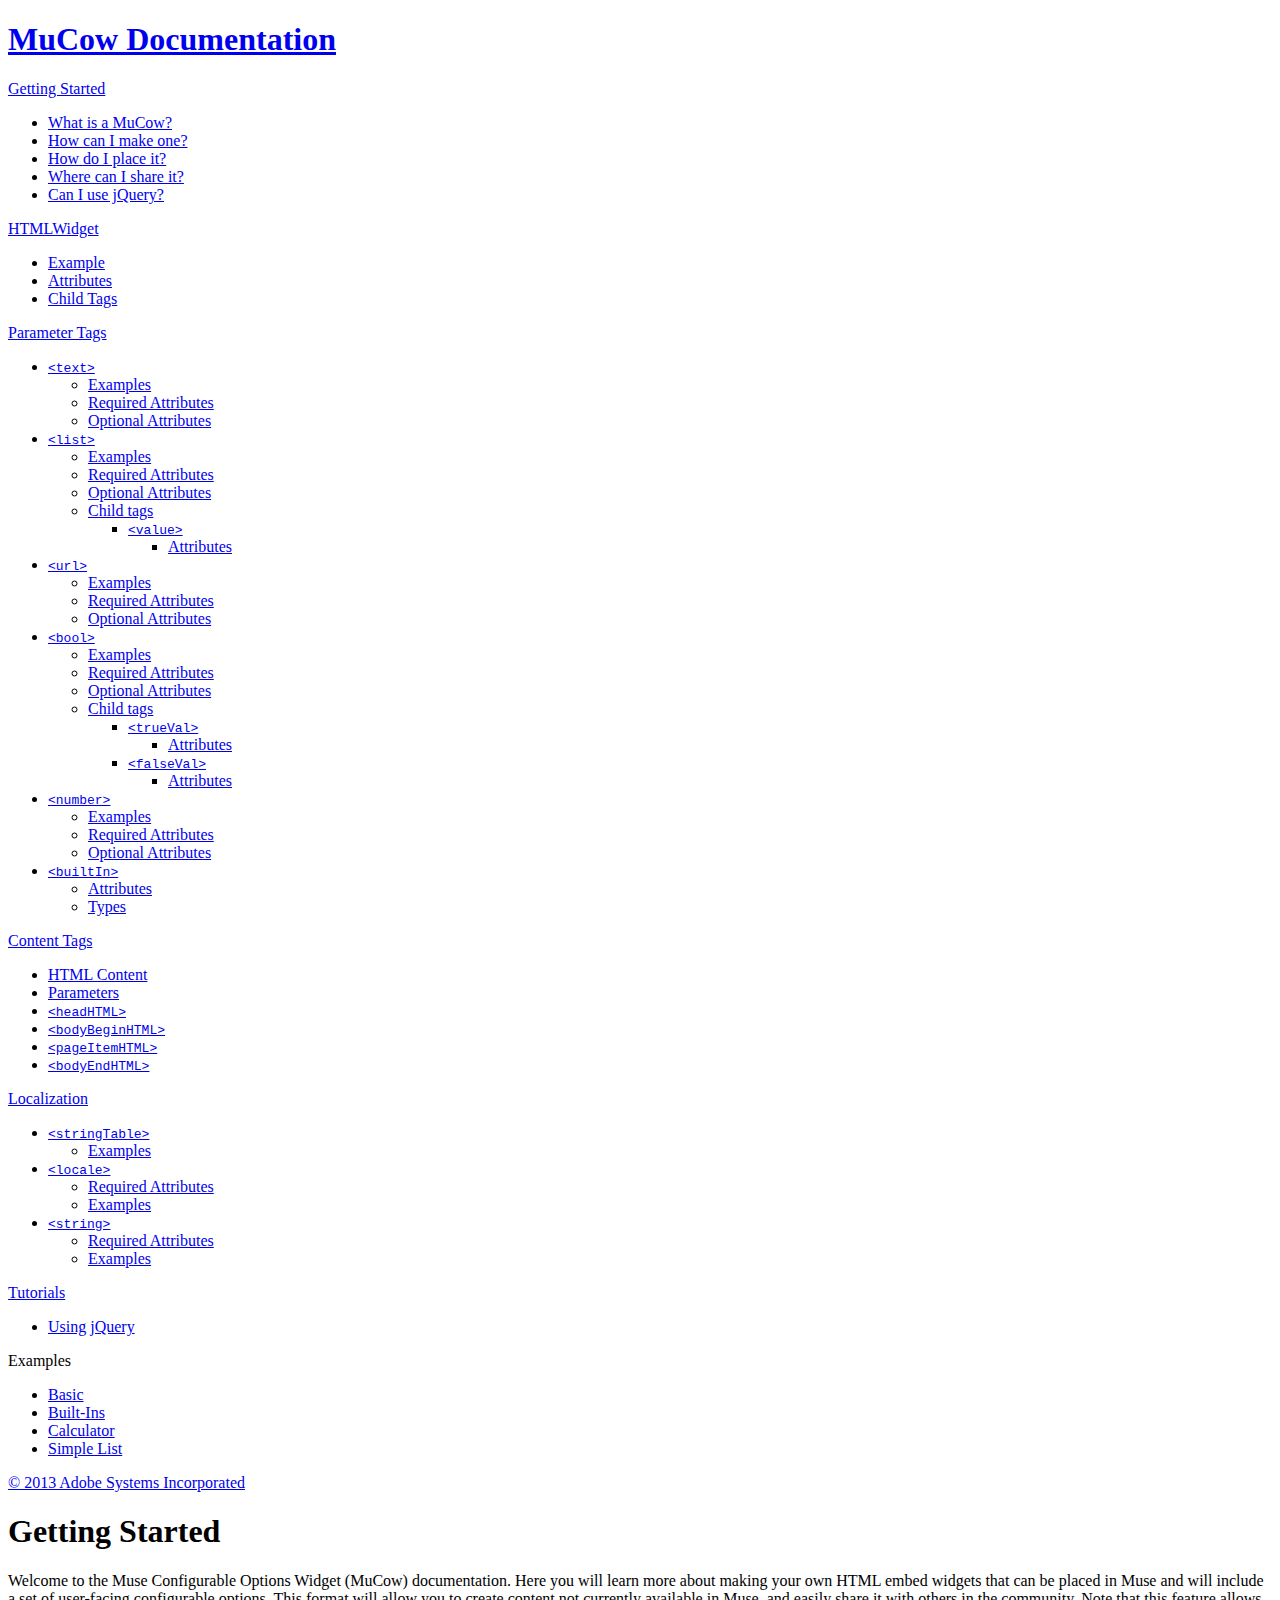
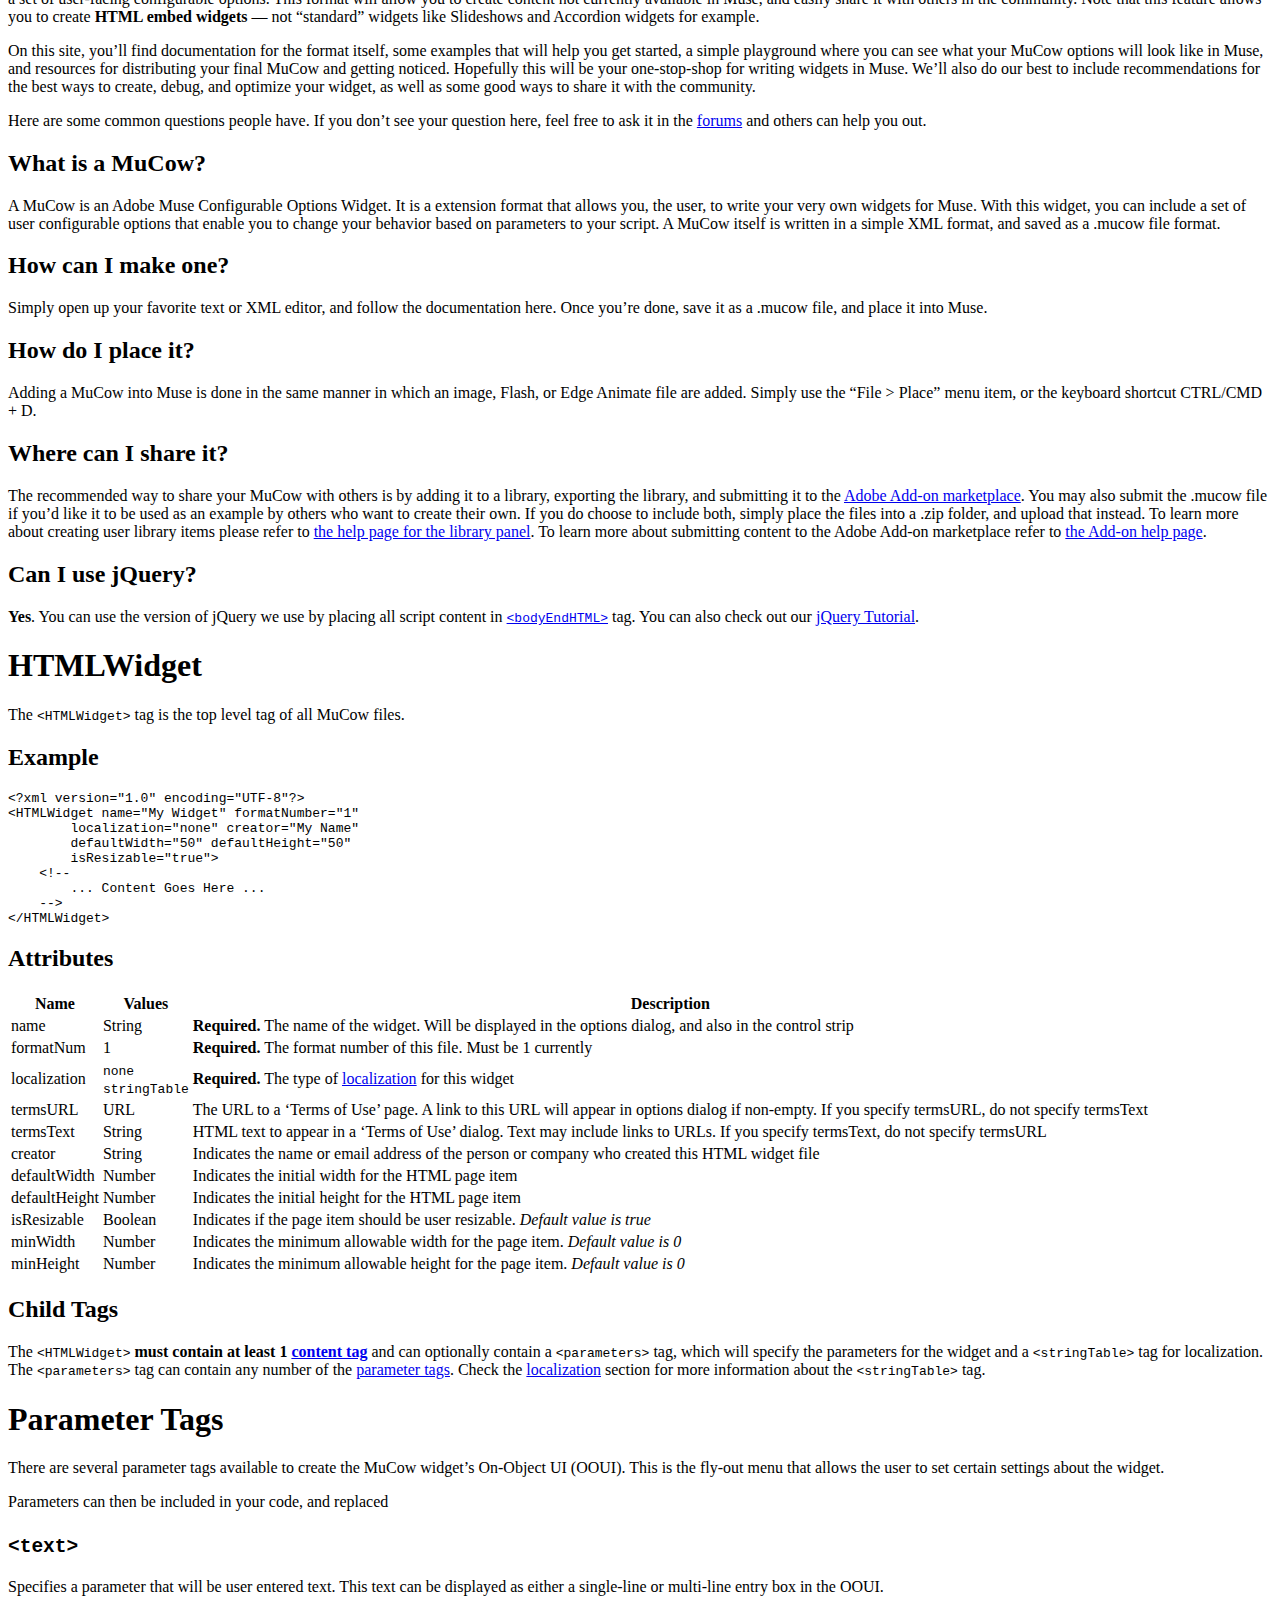
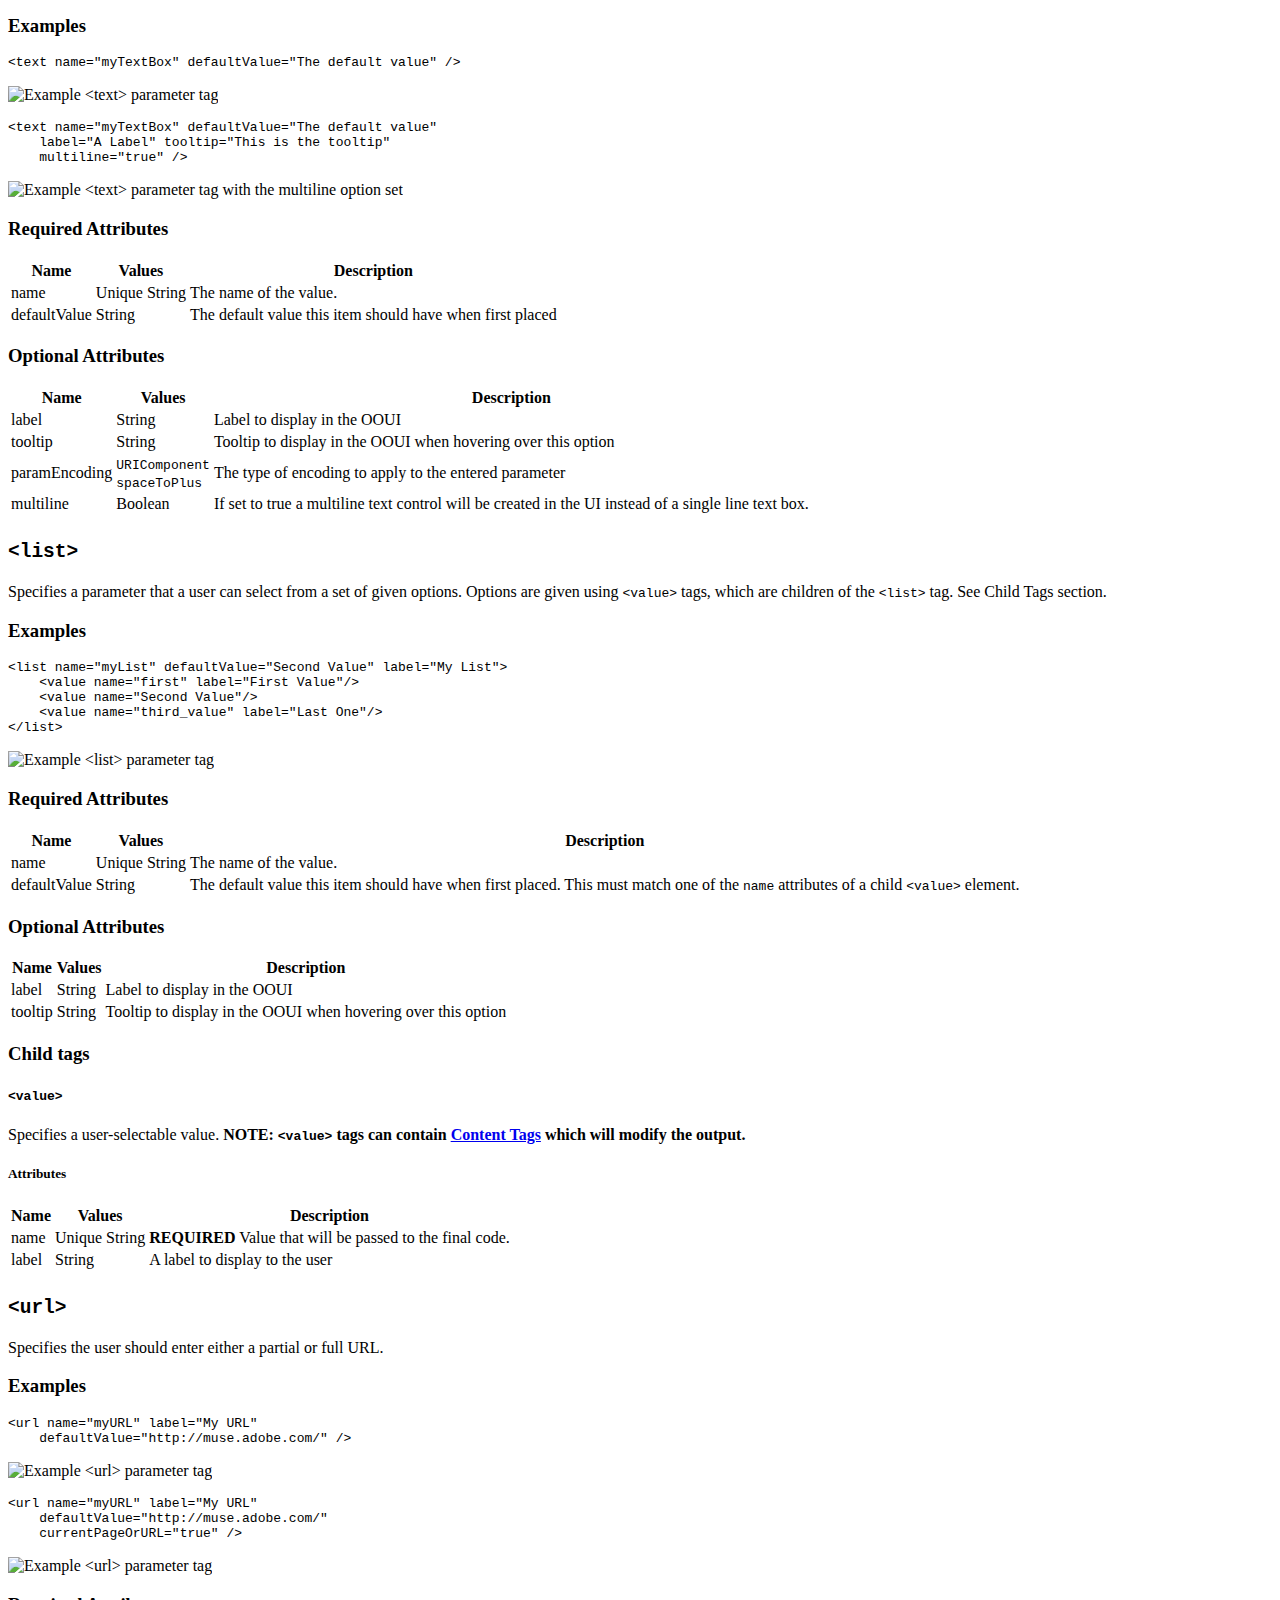
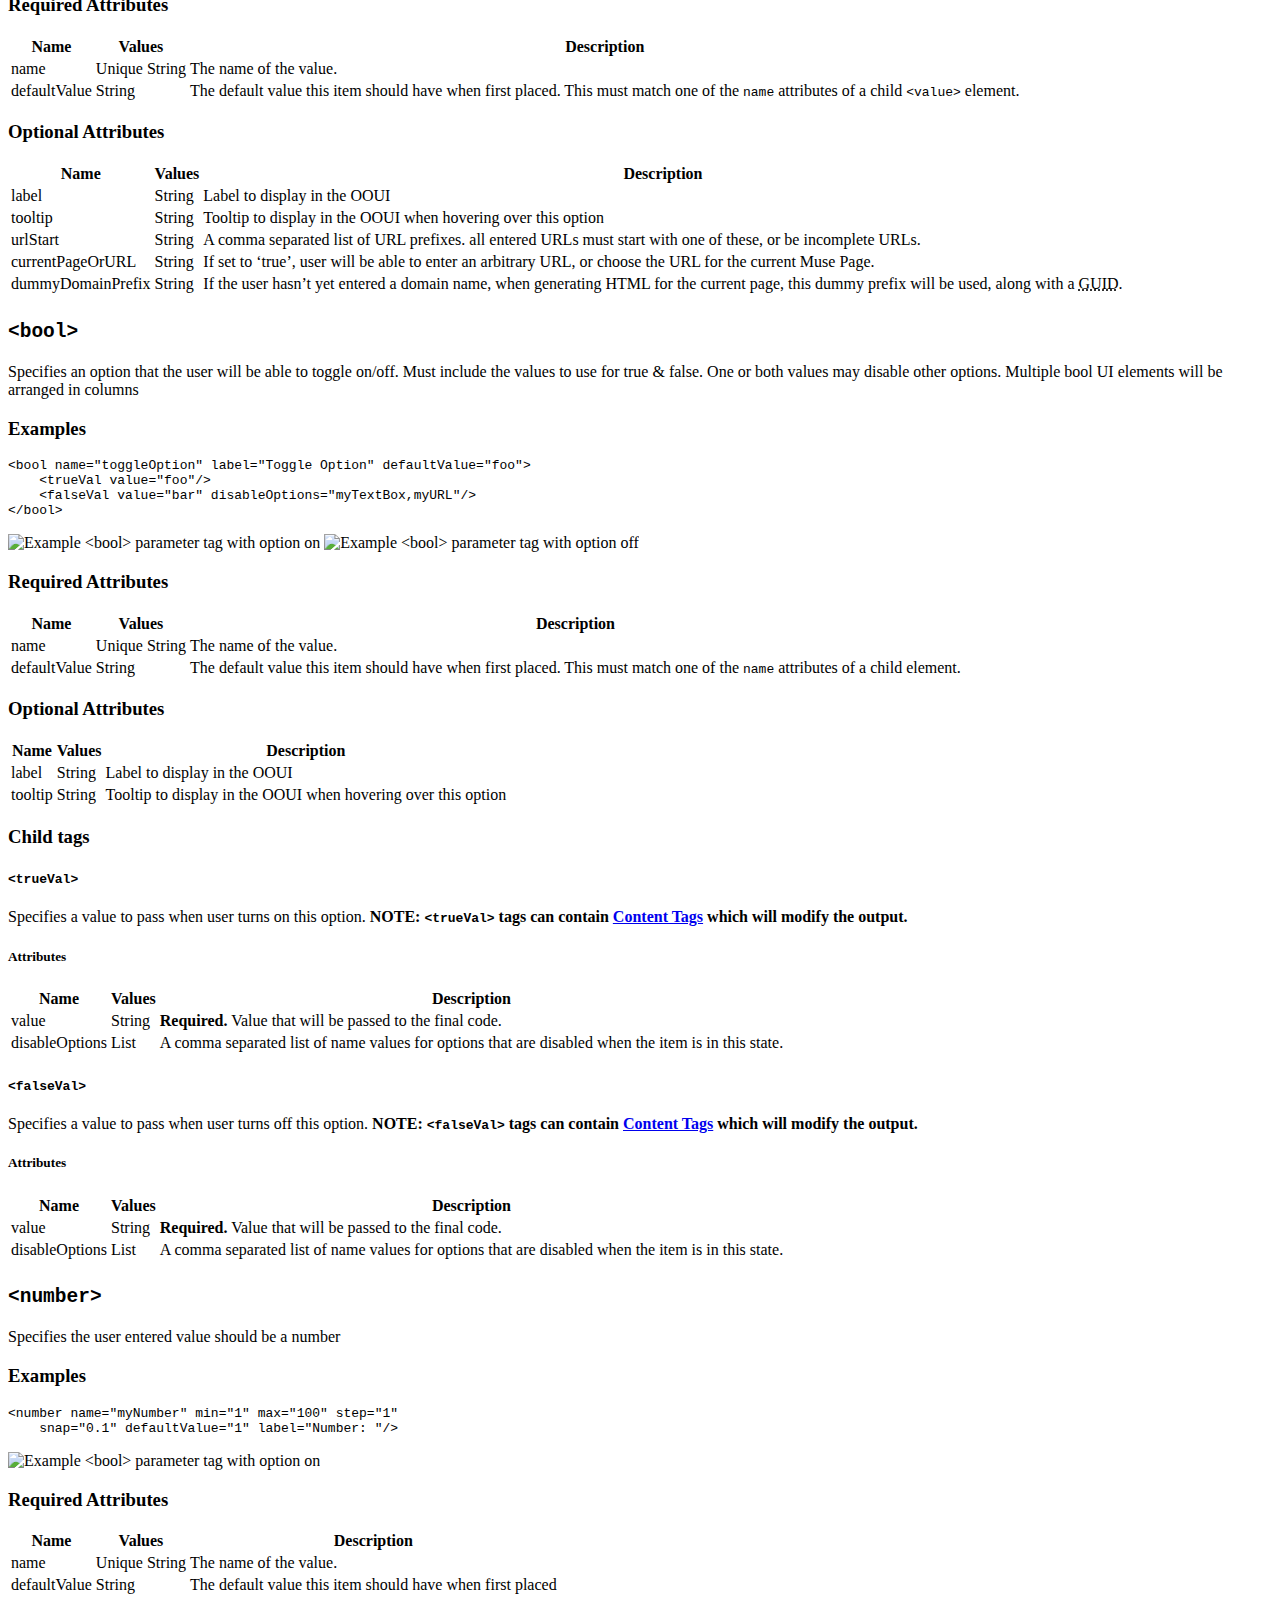
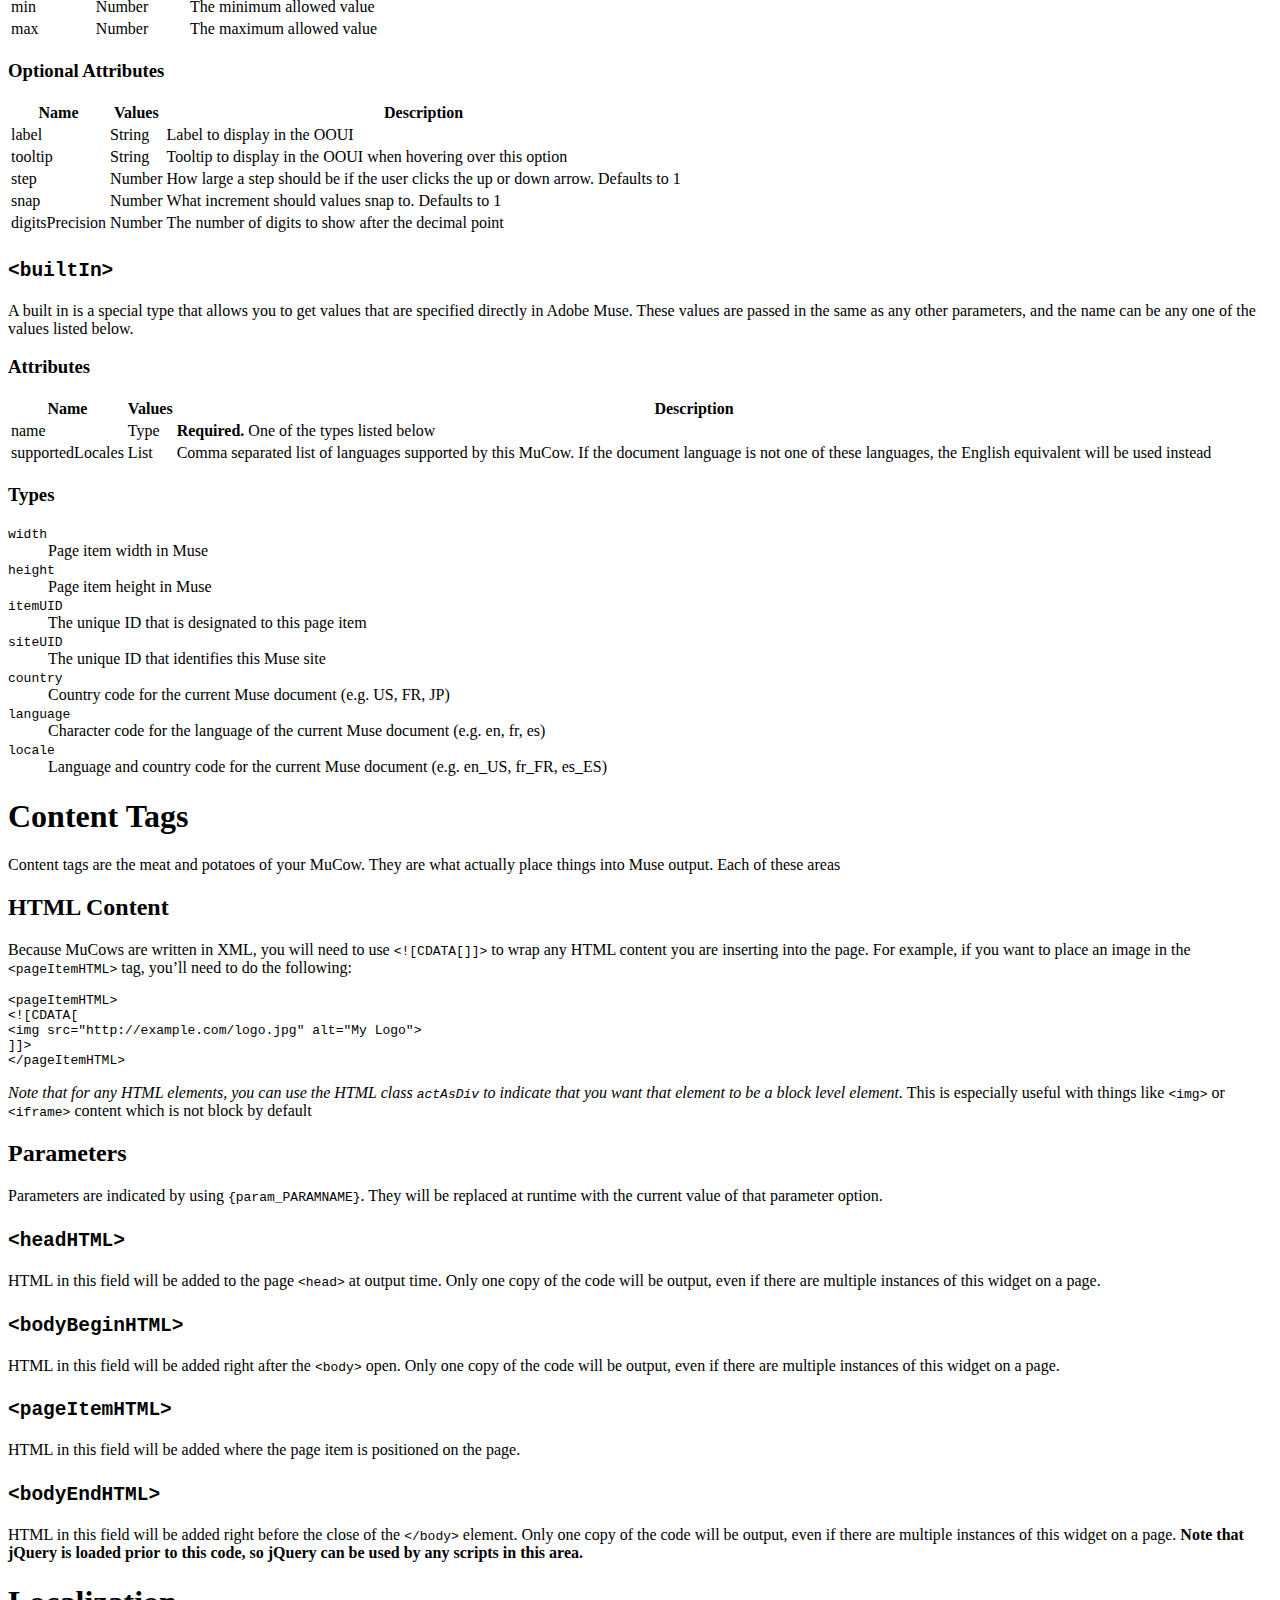
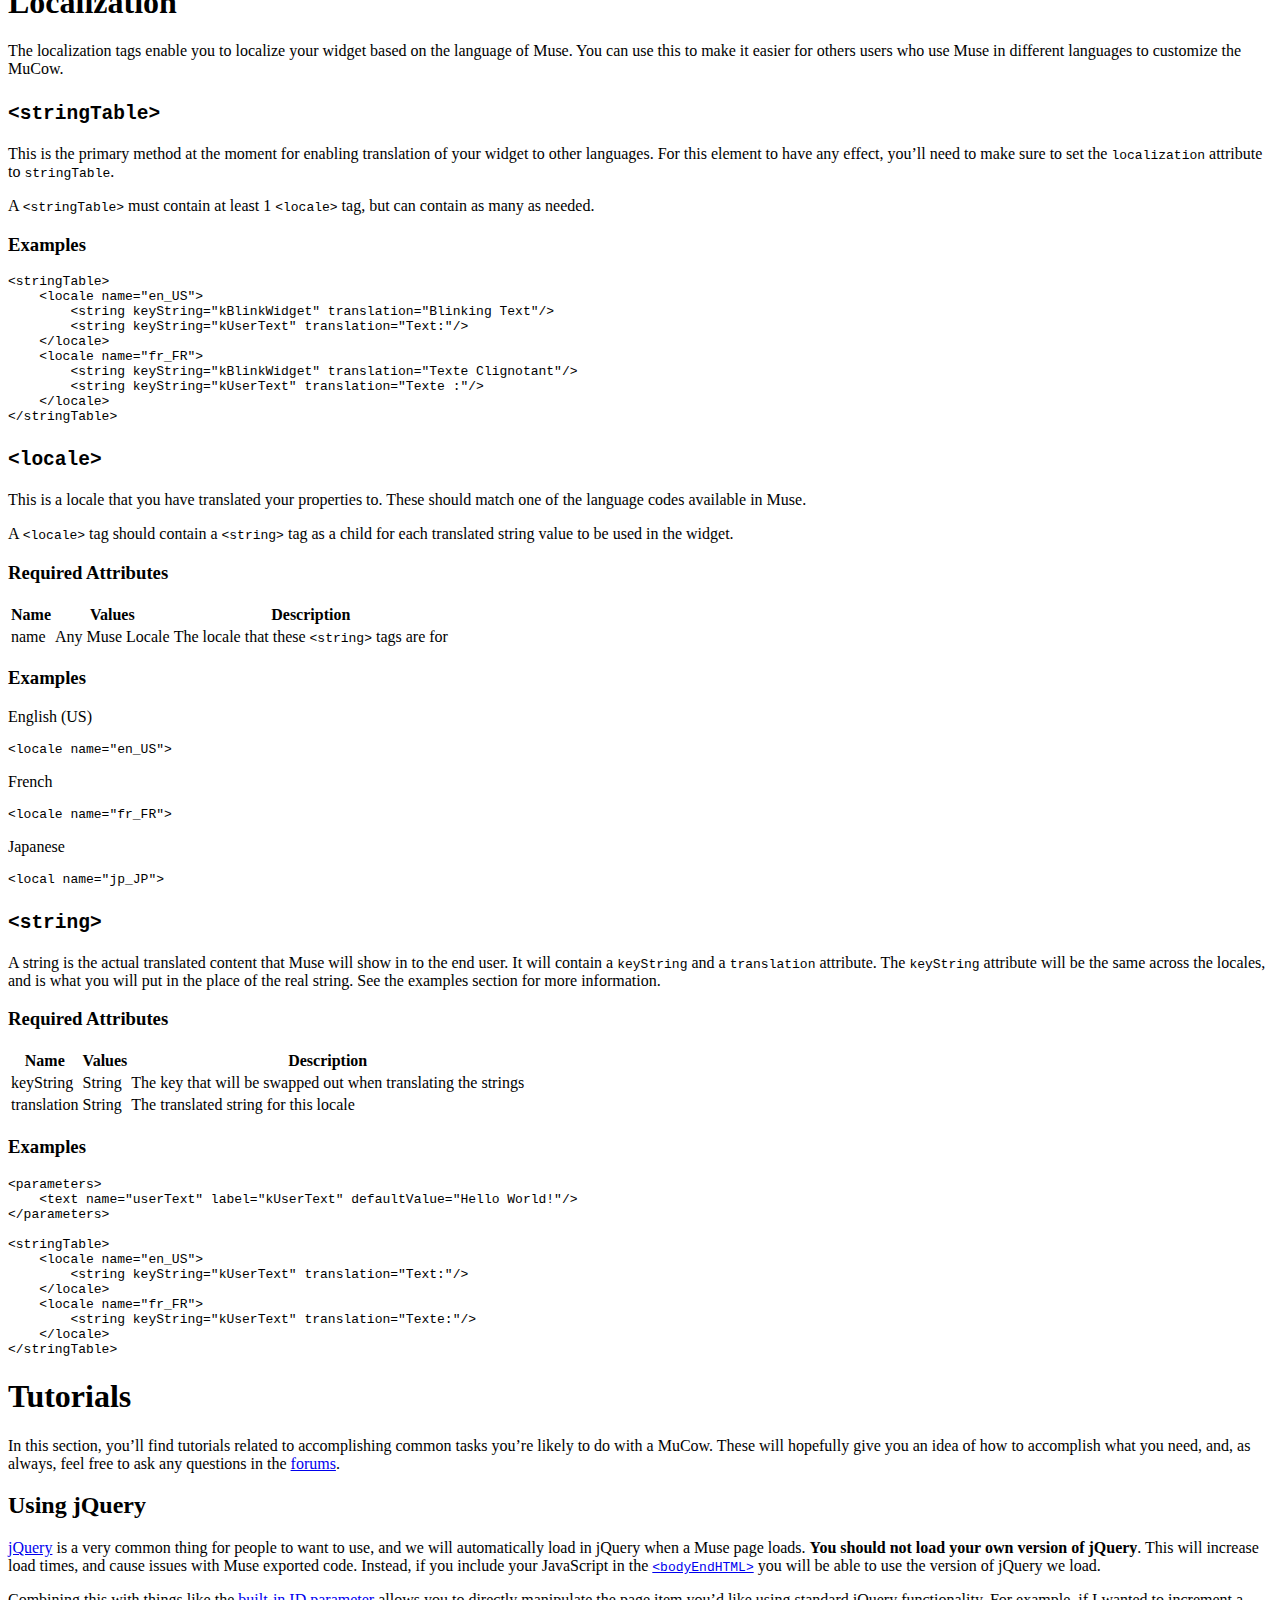
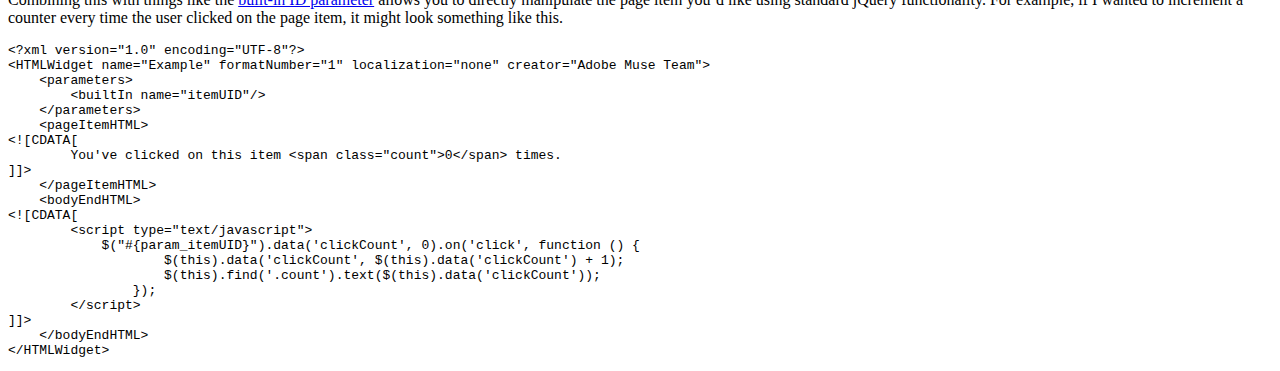
==== index.html @ 00fac8e1 "Update FAQ links to the new Adobe Add-ons pages" ====
<!doctype html>
<html>
	<head>
		<meta charset="utf-8">
		<title>MuCow Documentation</title>
		<link rel="stylesheet" href="css/styles.css">
		
		<link rel="stylesheet" href="css/print.css">
		<script src="//use.edgefonts.net/source-sans-pro:n3,n4,i4,n7,n9.js"></script>
	</head>
	<body>
		<section id="navigation">
			<h1><a href="./">MuCow Documentation</a></h1>
			<nav>
					<li><a href="#getting-started">Getting Started</a>
						<ul>
							<li><a href="#what-is-a-mucow-">What is a MuCow?</a>
							<li><a href="#how-can-i-make-one-">How can I make one?</a>
							<li><a href="#how-do-i-place-it-">How do I place it?</a>
							<li><a href="#where-can-i-share-it-">Where can I share it?</a>
							<li><a href="#can-i-use-jquery-">Can I use jQuery?</a>
						</ul>
					<li><a href="#htmlwidget">HTMLWidget</a>
						<ul>
							<li><a href="#example">Example</a>
							<li><a href="#attributes">Attributes</a>
							<li><a href="#child-tags">Child Tags</a>
						</ul>
					<li><a href="#parameter-tags">Parameter Tags</a>
						<ul>
							<li><a href="#id-text-"><code>&lt;text&gt;</code></a>
								<ul>
									<li><a href="#examples">Examples</a>
									<li><a href="#required-attributes">Required Attributes</a>
									<li><a href="#optional-attributes">Optional Attributes</a>
								</ul>
							<li><a href="#id-list-"><code>&lt;list&gt;</code></a>
								<ul>
									<li><a href="#examples1">Examples</a>
									<li><a href="#required-attributes1">Required Attributes</a>
									<li><a href="#optional-attributes1">Optional Attributes</a>
									<li><a href="#child-tags">Child tags</a>
										<ul>
											<li><a href="#id-value-"><code>&lt;value&gt;</code></a>
												<ul>
													<li><a href="#attributes">Attributes</a>
												</ul>
										</ul>
								</ul>
							<li><a href="#id-url-"><code>&lt;url&gt;</code></a>
								<ul>
									<li><a href="#examples2">Examples</a>
									<li><a href="#required-attributes2">Required Attributes</a>
									<li><a href="#optional-attributes2">Optional Attributes</a>
								</ul>
							<li><a href="#id-bool-"><code>&lt;bool&gt;</code></a>
								<ul>
									<li><a href="#examples3">Examples</a>
									<li><a href="#required-attributes3">Required Attributes</a>
									<li><a href="#optional-attributes3">Optional Attributes</a>
									<li><a href="#child-tags1">Child tags</a>
										<ul>
											<li><a href="#id-trueval-"><code>&lt;trueVal&gt;</code></a>
												<ul>
													<li><a href="#attributes1">Attributes</a>
												</ul>
											<li><a href="#id-falseval-"><code>&lt;falseVal&gt;</code></a>
												<ul>
													<li><a href="#attributes2">Attributes</a>
												</ul>
										</ul>
								</ul>
							<li><a href="#id-number-"><code>&lt;number&gt;</code></a>
								<ul>
									<li><a href="#examples4">Examples</a>
									<li><a href="#required-attributes4">Required Attributes</a>
									<li><a href="#optional-attributes4">Optional Attributes</a>
								</ul>
							<li><a href="#id-builtin-"><code>&lt;builtIn&gt;</code></a>
								<ul>
									<li><a href="#attributes3">Attributes</a>
									<li><a href="#types">Types</a>
								</ul>
						</ul>
					<li><a href="#content-tags">Content Tags</a>
						<ul>
							<li><a href="#html-content">HTML Content</a>
							<li><a href="#parameters">Parameters</a>
							<li><a href="#id-headhtml-"><code>&lt;headHTML&gt;</code></a>
							<li><a href="#id-bodybeginhtml-"><code>&lt;bodyBeginHTML&gt;</code></a>
							<li><a href="#id-pageitemhtml-"><code>&lt;pageItemHTML&gt;</code></a>
							<li><a href="#id-bodyendhtml-"><code>&lt;bodyEndHTML&gt;</code></a>
						</ul>
					<li><a href="#localization">Localization</a>
						<ul>
							<li><a href="#id-stringtable-"><code>&lt;stringTable&gt;</code></a>
								<ul>
									<li><a href="#examples">Examples</a>
								</ul>
							<li><a href="#id-locale-"><code>&lt;locale&gt;</code></a>
								<ul>
									<li><a href="#required-attributes">Required Attributes</a>
									<li><a href="#examples1">Examples</a>
								</ul>
							<li><a href="#id-string-"><code>&lt;string&gt;</code></a>
								<ul>
									<li><a href="#required-attributes1">Required Attributes</a>
									<li><a href="#examples2">Examples</a>
								</ul>
						</ul>
					<li><a href="#tutorials">Tutorials</a>
						<ul>
							<li><a href="#using-jquery">Using jQuery</a>
						</ul>
					<li>Examples
						<ul>
							<li><a href="ExampleMucow.mucow.html">Basic</a>
							<li><a href="BuiltIn.mucow.html">Built-Ins</a>
							<li><a href="Calculator.mucow.html">Calculator</a>
							<li><a href="SimpleList.mucow.html">Simple List</a>
						</ul>
			</nav>
			<footer>
				<a href="https://github.com/Adobe-Muse/MuCowDocs/blob/master/LICENSE">&copy; 2013 Adobe Systems Incorporated</a>
			</footer>
		</section>
		<article>
			<h1 id="getting-started">Getting Started</h1>
<p>Welcome to the Muse Configurable Options Widget (MuCow) documentation. Here you
will learn more about making your own HTML embed widgets that can be placed in
Muse and will include a set of user-facing configurable options. This format
will allow you to create content not currently available in Muse, and easily
share it with others in the community. Note that this feature allows you to
create <strong>HTML embed widgets</strong> &mdash; not “standard” widgets like Slideshows
and Accordion widgets for example.</p>
<p>On this site, you’ll find documentation for the format itself, some examples
that will help you get started, a simple playground where you can see what
your MuCow options will look like in Muse, and resources for distributing your
final MuCow and getting noticed. Hopefully this will be your one-stop-shop for
writing widgets in Muse. We’ll also do our best to include recommendations for
the best ways to create, debug, and optimize your widget, as well as some good
ways to share it with the community.</p>
<p>Here are some common questions people have. If you don’t see your question
here, feel free to ask it in the <a href="http://forums.adobe.com/community/muse">forums</a> and others can help you out.</p>
<h2 id="what-is-a-mucow-">What is a MuCow?</h2>
<p>A MuCow is an Adobe Muse Configurable Options Widget. It is a extension format
that allows you, the user, to write your very own widgets for Muse. With this
widget, you can include a set of user configurable options that enable you to
change your behavior based on parameters to your script. A MuCow itself is
written in a simple XML format, and saved as a .mucow file format.</p>
<h2 id="how-can-i-make-one-">How can I make one?</h2>
<p>Simply open up your favorite text or XML editor, and follow the documentation
here. Once you’re done, save it as a .mucow file, and place it into Muse.</p>
<h2 id="how-do-i-place-it-">How do I place it?</h2>
<p>Adding a MuCow into Muse is done in the same manner in which an image, Flash,
or Edge Animate file are added. Simply use the “File &gt; Place” menu item, or
the keyboard shortcut CTRL/CMD + D.</p>
<h2 id="where-can-i-share-it-">Where can I share it?</h2>
<p>The recommended way to share your MuCow with others is by adding it to a
library, exporting the library, and submitting it to the <a href="http://www.adobe.com/go/muse_add-ons">Adobe Add-on
marketplace</a>. You may also submit the .mucow file if you’d like it to be used
as an example by others who want to create their own. If you do choose to
include both, simply place the files into a .zip folder, and upload that
instead. To learn more about creating user library items please refer to
<a href="http://helpx.adobe.com/en/muse/tutorials/organizing-reusing-elements-using-library-panel.html">the help page for the library panel</a>. To learn more about submitting
content to the Adobe Add-on marketplace refer to <a href="https://www.adobeexchange.com/resources">the Add-on help page</a>.</p>
<h2 id="can-i-use-jquery-">Can I use jQuery?</h2>
<p><strong>Yes</strong>. You can use the version of jQuery we use by placing all script content
in <a href="#id-bodyendhtml-"><code>&lt;bodyEndHTML&gt;</code></a> tag. You can also check out our <a href="#using-jquery">jQuery Tutorial</a>.</p>

		</article>		<article>
			<h1 id="htmlwidget">HTMLWidget</h1>
<p>The <code>&lt;HTMLWidget&gt;</code> tag is the top level tag of all MuCow files.</p>
<h2 id="example">Example</h2>
<pre><code>&lt;?xml version=&quot;1.0&quot; encoding=&quot;UTF-8&quot;?&gt;
&lt;HTMLWidget name=&quot;My Widget&quot; formatNumber=&quot;1&quot; 
        localization=&quot;none&quot; creator=&quot;My Name&quot; 
        defaultWidth=&quot;50&quot; defaultHeight=&quot;50&quot; 
        isResizable=&quot;true&quot;&gt;
    &lt;!--
        ... Content Goes Here ...
    --&gt;
&lt;/HTMLWidget&gt;</code></pre>
<h2 id="attributes">Attributes</h2>
<table>
<thead>
<tr>
<th>Name</th>
<th>Values</th>
<th>Description</th>
</tr>
</thead>
<tbody>
<tr>
<td>name</td>
<td>String</td>
<td><strong>Required.</strong> The name of the widget. Will be displayed in the options dialog, and also in the control strip</td>
</tr>
<tr>
<td>formatNum</td>
<td>1</td>
<td><strong>Required.</strong> The format number of this file. Must be 1 currently</td>
</tr>
<tr>
<td>localization</td>
<td><code>none</code> <br> <code>stringTable</code></td>
<td><strong>Required.</strong> The type of <a href="#localization">localization</a> for this widget</td>
</tr>
<tr>
<td>termsURL</td>
<td>URL</td>
<td>The URL to a ‘Terms of Use’ page. A link to this URL will appear in options dialog if non-empty. If you specify termsURL, do not specify termsText</td>
</tr>
<tr>
<td>termsText</td>
<td>String</td>
<td>HTML text to appear in a ‘Terms of Use’ dialog. Text may include links to URLs. If you specify termsText, do not specify termsURL</td>
</tr>
<tr>
<td>creator</td>
<td>String</td>
<td>Indicates the name or email address of the person or company who created this HTML widget file</td>
</tr>
<tr>
<td>defaultWidth</td>
<td>Number</td>
<td>Indicates the initial width for the HTML page item</td>
</tr>
<tr>
<td>defaultHeight</td>
<td>Number</td>
<td>Indicates the initial height for the HTML page item</td>
</tr>
<tr>
<td>isResizable</td>
<td>Boolean</td>
<td>Indicates if the page item should be user resizable. <em>Default value is true</em></td>
</tr>
<tr>
<td>minWidth</td>
<td>Number</td>
<td>Indicates the minimum allowable width for the page item. <em>Default value is 0</em></td>
</tr>
<tr>
<td>minHeight</td>
<td>Number</td>
<td>Indicates the minimum allowable height for the page item. <em>Default value is 0</em></td>
</tr>
</tbody>
</table>
<h2 id="child-tags">Child Tags</h2>
<p>The <code>&lt;HTMLWidget&gt;</code> <strong>must contain at least 1 <a href="#content-tags">content tag</a></strong> and
can optionally contain a <code>&lt;parameters&gt;</code> tag, which will specify the
parameters for the widget and a <code>&lt;stringTable&gt;</code> tag for localization.
The <code>&lt;parameters&gt;</code> tag can contain any number of the <a href="#parameter-tags">parameter
tags</a>. Check the <a href="#localization">localization</a> section for more information
about the <code>&lt;stringTable&gt;</code> tag.</p>

		</article>		<article>
			<h1 id="parameter-tags">Parameter Tags</h1>
<p>There are several parameter tags available to create the MuCow widget’s On-Object UI (OOUI). This is the fly-out menu that allows the user to set certain settings about the widget.</p>
<p>Parameters can then be included in your code, and replaced</p>
<h2 id="id-text-"><code>&lt;text&gt;</code></h2>
<p>Specifies a parameter that will be user entered text. This text can be displayed as either a single-line or multi-line entry box in the OOUI.</p>
<h3 id="examples">Examples</h3>
<pre><code>&lt;text name=&quot;myTextBox&quot; defaultValue=&quot;The default value&quot; /&gt;</code></pre>
<p><img src="images/example_param_tag_text.png" alt="Example &lt;text&gt; parameter tag"></p>
<pre><code>&lt;text name=&quot;myTextBox&quot; defaultValue=&quot;The default value&quot; 
    label=&quot;A Label&quot; tooltip=&quot;This is the tooltip&quot;
    multiline=&quot;true&quot; /&gt;</code></pre>
<p><img src="images/example_param_tag_multiline_text.png" alt="Example &lt;text&gt; parameter tag with the multiline option set"></p>
<h3 id="required-attributes">Required Attributes</h3>
<table>
<thead>
<tr>
<th>Name</th>
<th>Values</th>
<th>Description</th>
</tr>
</thead>
<tbody>
<tr>
<td>name</td>
<td>Unique String</td>
<td>The name of the value.</td>
</tr>
<tr>
<td>defaultValue</td>
<td>String</td>
<td>The default value this item should have when first placed</td>
</tr>
</tbody>
</table>
<h3 id="optional-attributes">Optional Attributes</h3>
<table>
<thead>
<tr>
<th>Name</th>
<th>Values</th>
<th>Description</th>
</tr>
</thead>
<tbody>
<tr>
<td>label</td>
<td>String</td>
<td>Label to display in the OOUI</td>
</tr>
<tr>
<td>tooltip</td>
<td>String</td>
<td>Tooltip to display in the OOUI when hovering over this option</td>
</tr>
<tr>
<td>paramEncoding</td>
<td><code>URIComponent</code> <br/> <code>spaceToPlus</code></td>
<td>The type of encoding to apply to the entered parameter</td>
</tr>
<tr>
<td>multiline</td>
<td>Boolean</td>
<td>If set to true a multiline text control will be created in the UI instead of a single line text box.</td>
</tr>
</tbody>
</table>
<h2 id="id-list-"><code>&lt;list&gt;</code></h2>
<p>Specifies a parameter that a user can select from a set of given options. Options are given using <code>&lt;value&gt;</code> tags, which are children of the <code>&lt;list&gt;</code> tag. See Child Tags section.</p>
<h3 id="examples1">Examples</h3>
<pre><code>&lt;list name=&quot;myList&quot; defaultValue=&quot;Second Value&quot; label=&quot;My List&quot;&gt;
    &lt;value name=&quot;first&quot; label=&quot;First Value&quot;/&gt;
    &lt;value name=&quot;Second Value&quot;/&gt;
    &lt;value name=&quot;third_value&quot; label=&quot;Last One&quot;/&gt;
&lt;/list&gt;</code></pre>
<p><img src="images/example_param_tag_list.png" alt="Example &lt;list&gt; parameter tag"></p>
<h3 id="required-attributes1">Required Attributes</h3>
<table>
<thead>
<tr>
<th>Name</th>
<th>Values</th>
<th>Description</th>
</tr>
</thead>
<tbody>
<tr>
<td>name</td>
<td>Unique String</td>
<td>The name of the value.</td>
</tr>
<tr>
<td>defaultValue</td>
<td>String</td>
<td>The default value this item should have when first placed. This must match one of the <code>name</code> attributes of a child <code>&lt;value&gt;</code> element.</td>
</tr>
</tbody>
</table>
<h3 id="optional-attributes1">Optional Attributes</h3>
<table>
<thead>
<tr>
<th>Name</th>
<th>Values</th>
<th>Description</th>
</tr>
</thead>
<tbody>
<tr>
<td>label</td>
<td>String</td>
<td>Label to display in the OOUI</td>
</tr>
<tr>
<td>tooltip</td>
<td>String</td>
<td>Tooltip to display in the OOUI when hovering over this option</td>
</tr>
</tbody>
</table>
<h3 id="child-tags">Child tags</h3>
<h4 id="id-value-"><code>&lt;value&gt;</code></h4>
<p>Specifies a user-selectable value. <strong>NOTE: <code>&lt;value&gt;</code> tags can contain <a href="#content-tags">Content Tags</a> which will modify the output.</strong></p>
<h5 id="attributes">Attributes</h5>
<table>
<thead>
<tr>
<th>Name</th>
<th>Values</th>
<th>Description</th>
</tr>
</thead>
<tbody>
<tr>
<td>name</td>
<td>Unique String</td>
<td><strong>REQUIRED</strong> Value that will be passed to the final code.</td>
</tr>
<tr>
<td>label</td>
<td>String</td>
<td>A label to display to the user</td>
</tr>
</tbody>
</table>
<h2 id="id-url-"><code>&lt;url&gt;</code></h2>
<p>Specifies the user should enter either a partial or full URL.</p>
<h3 id="examples2">Examples</h3>
<pre><code>&lt;url name=&quot;myURL&quot; label=&quot;My URL&quot; 
    defaultValue=&quot;http://muse.adobe.com/&quot; /&gt;</code></pre>
<p><img src="images/example_param_tag_url.png" alt="Example &lt;url&gt; parameter tag"></p>
<pre><code>&lt;url name=&quot;myURL&quot; label=&quot;My URL&quot; 
    defaultValue=&quot;http://muse.adobe.com/&quot; 
    currentPageOrURL=&quot;true&quot; /&gt;</code></pre>
<p><img src="images/example_param_tag_url_or_current.png" alt="Example &lt;url&gt; parameter tag"></p>
<h3 id="required-attributes2">Required Attributes</h3>
<table>
<thead>
<tr>
<th>Name</th>
<th>Values</th>
<th>Description</th>
</tr>
</thead>
<tbody>
<tr>
<td>name</td>
<td>Unique String</td>
<td>The name of the value.</td>
</tr>
<tr>
<td>defaultValue</td>
<td>String</td>
<td>The default value this item should have when first placed. This must match one of the <code>name</code> attributes of a child <code>&lt;value&gt;</code> element.</td>
</tr>
</tbody>
</table>
<h3 id="optional-attributes2">Optional Attributes</h3>
<table>
<thead>
<tr>
<th>Name</th>
<th>Values</th>
<th>Description</th>
</tr>
</thead>
<tbody>
<tr>
<td>label</td>
<td>String</td>
<td>Label to display in the OOUI</td>
</tr>
<tr>
<td>tooltip</td>
<td>String</td>
<td>Tooltip to display in the OOUI when hovering over this option</td>
</tr>
<tr>
<td>urlStart</td>
<td>String</td>
<td>A comma separated list of URL prefixes. all entered URLs must start with one of these, or be incomplete URLs.</td>
</tr>
<tr>
<td>currentPageOrURL</td>
<td>String</td>
<td>If set to ‘true’, user will be able to enter an arbitrary URL, or choose the URL for the current Muse Page.</td>
</tr>
<tr>
<td>dummyDomainPrefix</td>
<td>String</td>
<td>If the user hasn’t yet entered a domain name, when generating HTML for the current page, this dummy prefix will be used, along with a <abbr title="Globaly Unique Identifier">GUID</abbr>.</td>
</tr>
</tbody>
</table>
<h2 id="id-bool-"><code>&lt;bool&gt;</code></h2>
<p>Specifies an option that the user will be able to toggle on/off. Must include the values to use for true &amp; false. One or both values may disable other options. Multiple bool UI elements will be arranged in columns</p>
<h3 id="examples3">Examples</h3>
<pre><code>&lt;bool name=&quot;toggleOption&quot; label=&quot;Toggle Option&quot; defaultValue=&quot;foo&quot;&gt;
    &lt;trueVal value=&quot;foo&quot;/&gt;
    &lt;falseVal value=&quot;bar&quot; disableOptions=&quot;myTextBox,myURL&quot;/&gt;
&lt;/bool&gt;</code></pre>
<p><img src="images/example_param_tag_bool_on.png" alt="Example &lt;bool&gt; parameter tag with option on">
<img src="images/example_param_tag_bool_off.png" alt="Example &lt;bool&gt; parameter tag with option off"></p>
<h3 id="required-attributes3">Required Attributes</h3>
<table>
<thead>
<tr>
<th>Name</th>
<th>Values</th>
<th>Description</th>
</tr>
</thead>
<tbody>
<tr>
<td>name</td>
<td>Unique String</td>
<td>The name of the value.</td>
</tr>
<tr>
<td>defaultValue</td>
<td>String</td>
<td>The default value this item should have when first placed. This must match one of the <code>name</code> attributes of a child element.</td>
</tr>
</tbody>
</table>
<h3 id="optional-attributes3">Optional Attributes</h3>
<table>
<thead>
<tr>
<th>Name</th>
<th>Values</th>
<th>Description</th>
</tr>
</thead>
<tbody>
<tr>
<td>label</td>
<td>String</td>
<td>Label to display in the OOUI</td>
</tr>
<tr>
<td>tooltip</td>
<td>String</td>
<td>Tooltip to display in the OOUI when hovering over this option</td>
</tr>
</tbody>
</table>
<h3 id="child-tags1">Child tags</h3>
<h4 id="id-trueval-"><code>&lt;trueVal&gt;</code></h4>
<p>Specifies a value to pass when user turns on this option. <strong>NOTE: <code>&lt;trueVal&gt;</code> tags can contain <a href="#content-tags">Content Tags</a> which will modify the output.</strong></p>
<h5 id="attributes1">Attributes</h5>
<table>
<thead>
<tr>
<th>Name</th>
<th>Values</th>
<th>Description</th>
</tr>
</thead>
<tbody>
<tr>
<td>value</td>
<td>String</td>
<td><strong>Required.</strong> Value that will be passed to the final code.</td>
</tr>
<tr>
<td>disableOptions</td>
<td>List</td>
<td>A comma separated list of name values for options that are disabled when the item is in this state.</td>
</tr>
</tbody>
</table>
<h4 id="id-falseval-"><code>&lt;falseVal&gt;</code></h4>
<p>Specifies a value to pass when user turns off this option. <strong>NOTE: <code>&lt;falseVal&gt;</code> tags can contain <a href="#content-tags">Content Tags</a> which will modify the output.</strong></p>
<h5 id="attributes2">Attributes</h5>
<table>
<thead>
<tr>
<th>Name</th>
<th>Values</th>
<th>Description</th>
</tr>
</thead>
<tbody>
<tr>
<td>value</td>
<td>String</td>
<td><strong>Required.</strong> Value that will be passed to the final code.</td>
</tr>
<tr>
<td>disableOptions</td>
<td>List</td>
<td>A comma separated list of name values for options that are disabled when the item is in this state.</td>
</tr>
</tbody>
</table>
<h2 id="id-number-"><code>&lt;number&gt;</code></h2>
<p>Specifies the user entered value should be a number</p>
<h3 id="examples4">Examples</h3>
<pre><code>&lt;number name=&quot;myNumber&quot; min=&quot;1&quot; max=&quot;100&quot; step=&quot;1&quot; 
    snap=&quot;0.1&quot; defaultValue=&quot;1&quot; label=&quot;Number: &quot;/&gt;</code></pre>
<p><img src="images/example_param_tag_number.png" alt="Example &lt;bool&gt; parameter tag with option on"></p>
<h3 id="required-attributes4">Required Attributes</h3>
<table>
<thead>
<tr>
<th>Name</th>
<th>Values</th>
<th>Description</th>
</tr>
</thead>
<tbody>
<tr>
<td>name</td>
<td>Unique String</td>
<td>The name of the value.</td>
</tr>
<tr>
<td>defaultValue</td>
<td>String</td>
<td>The default value this item should have when first placed</td>
</tr>
<tr>
<td>min</td>
<td>Number</td>
<td>The minimum allowed value</td>
</tr>
<tr>
<td>max</td>
<td>Number</td>
<td>The maximum allowed value</td>
</tr>
</tbody>
</table>
<h3 id="optional-attributes4">Optional Attributes</h3>
<table>
<thead>
<tr>
<th>Name</th>
<th>Values</th>
<th>Description</th>
</tr>
</thead>
<tbody>
<tr>
<td>label</td>
<td>String</td>
<td>Label to display in the OOUI</td>
</tr>
<tr>
<td>tooltip</td>
<td>String</td>
<td>Tooltip to display in the OOUI when hovering over this option</td>
</tr>
<tr>
<td>step</td>
<td>Number</td>
<td>How large a step should be if the user clicks the up or down arrow. Defaults to 1</td>
</tr>
<tr>
<td>snap</td>
<td>Number</td>
<td>What increment should values snap to. Defaults to 1</td>
</tr>
<tr>
<td>digitsPrecision</td>
<td>Number</td>
<td>The number of digits to show after the decimal point</td>
</tr>
</tbody>
</table>
<h2 id="id-builtin-"><code>&lt;builtIn&gt;</code></h2>
<p>A built in is a special type that allows you to get values that are specified directly in Adobe Muse. These values are passed in the same as any other parameters, and the name can be any one of the values listed below.</p>
<h3 id="attributes3">Attributes</h3>
<table>
<thead>
<tr>
<th>Name</th>
<th>Values</th>
<th>Description</th>
</tr>
</thead>
<tbody>
<tr>
<td>name</td>
<td>Type</td>
<td><strong>Required.</strong> One of the types listed below</td>
</tr>
<tr>
<td>supportedLocales</td>
<td>List</td>
<td>Comma separated list of languages supported by this MuCow. If the document language is not one of these languages, the English equivalent will be used instead</td>
</tr>
</tbody>
</table>
<h3 id="types">Types</h3>
<dl>
    <dt>
        <code>width</code>
    </dt>
    <dd>
        Page item width in Muse
    </dd>
    <dt>
        <code>height</code>
    </dt>
    <dd>
        Page item height in Muse
    </dd>
    <dt>
        <code>itemUID</code>
    </dt>
    <dd>
        The unique ID that is designated to this page item
    </dd>
    <dt>
        <code>siteUID</code>
    </dt>
    <dd>
        The unique ID that identifies this Muse site
    </dd>
    <dt>
        <code>country</code>
    </dt>
    <dd>
        Country code for the current Muse document (e.g. US, FR, JP)
    </dd>
    <dt>
        <code>language</code>
    </dt>
    <dd>
        Character code for the language of the current Muse document (e.g. en, fr, es)
    </dd>
    <dt>
        <code>locale</code>
    </dt>
    <dd>
        Language and country code for the current Muse document (e.g. en_US, fr_FR, es_ES)
    </dd>
</dl>



		</article>		<article>
			<h1 id="content-tags">Content Tags</h1>
<p>Content tags are the meat and potatoes of your MuCow. They are what
actually place things into Muse output. Each of these areas</p>
<h2 id="html-content">HTML Content</h2>
<p>Because MuCows are written in XML, you will need to use <code>&lt;![CDATA[]]&gt;</code>
to wrap any HTML content you are inserting into the page. For example,
if you want to place an image in the <code>&lt;pageItemHTML&gt;</code> tag, you’ll
need to do the following:</p>
<pre><code>&lt;pageItemHTML&gt;
&lt;![CDATA[
&lt;img src=&quot;http://example.com/logo.jpg&quot; alt=&quot;My Logo&quot;&gt;
]]&gt;
&lt;/pageItemHTML&gt;</code></pre>
<p><em>Note that for any HTML elements, you can use the HTML class <code>actAsDiv</code>
to indicate that you want that element to be a block level element.</em>
This is especially useful with things like <code>&lt;img&gt;</code> or <code>&lt;iframe&gt;</code>
content which is not block by default</p>
<h2 id="parameters">Parameters</h2>
<p>Parameters are indicated by using <code>{param_PARAMNAME}</code>. They will be
replaced at runtime with the current value of that parameter option.</p>
<h2 id="id-headhtml-"><code>&lt;headHTML&gt;</code></h2>
<p>HTML in this field will be added to the page <code>&lt;head&gt;</code> at output time.
Only one copy of the code will be output, even if there are multiple
instances of this widget on a page.</p>
<h2 id="id-bodybeginhtml-"><code>&lt;bodyBeginHTML&gt;</code></h2>
<p>HTML in this field will be added right after the <code>&lt;body&gt;</code> open. Only one
copy of the code will be output, even if there are multiple instances
of this widget on a page.</p>
<h2 id="id-pageitemhtml-"><code>&lt;pageItemHTML&gt;</code></h2>
<p>HTML in this field will be added where the page item is positioned on the
page.</p>
<h2 id="id-bodyendhtml-"><code>&lt;bodyEndHTML&gt;</code></h2>
<p>HTML in this field will be added right before the close of the <code>&lt;/body&gt;</code>
element. Only one copy of the code will be output, even if there are
multiple instances of this widget on a page. <strong>Note that jQuery is loaded
prior to this code, so jQuery can be used by any scripts in this area.</strong></p>

		</article>		<article>
			<h1 id="localization">Localization</h1>
<p>The localization tags enable you to localize your widget based on the
language of Muse. You can use this to make it easier for others users
who use Muse in different languages to customize the MuCow.</p>
<h2 id="id-stringtable-"><code>&lt;stringTable&gt;</code></h2>
<p>This is the primary method at the moment for enabling translation of
your widget to other languages. For this element to have any effect,
you’ll need to make sure to set the <code>localization</code> attribute to
<code>stringTable</code>.</p>
<p>A <code>&lt;stringTable&gt;</code> must contain at least 1 <code>&lt;locale&gt;</code> tag, but can
contain as many as needed.</p>
<h3 id="examples">Examples</h3>
<pre><code>&lt;stringTable&gt;
    &lt;locale name=&quot;en_US&quot;&gt;
        &lt;string keyString=&quot;kBlinkWidget&quot; translation=&quot;Blinking Text&quot;/&gt;
        &lt;string keyString=&quot;kUserText&quot; translation=&quot;Text:&quot;/&gt;
    &lt;/locale&gt;
    &lt;locale name=&quot;fr_FR&quot;&gt;
        &lt;string keyString=&quot;kBlinkWidget&quot; translation=&quot;Texte Clignotant&quot;/&gt;
        &lt;string keyString=&quot;kUserText&quot; translation=&quot;Texte :&quot;/&gt;
    &lt;/locale&gt;
&lt;/stringTable&gt;</code></pre>
<h2 id="id-locale-"><code>&lt;locale&gt;</code></h2>
<p>This is a locale that you have translated your properties to. These
should match one of the language codes available in Muse.</p>
<p>A <code>&lt;locale&gt;</code> tag should contain a <code>&lt;string&gt;</code> tag as a child for each
translated string value to be used in the widget.</p>
<h3 id="required-attributes">Required Attributes</h3>
<table>
<thead>
<tr>
<th>Name</th>
<th>Values</th>
<th>Description</th>
</tr>
</thead>
<tbody>
<tr>
<td>name</td>
<td>Any Muse Locale</td>
<td>The locale that these <code>&lt;string&gt;</code> tags are for</td>
</tr>
</tbody>
</table>
<h3 id="examples1">Examples</h3>
<p>English (US)</p>
<pre><code>&lt;locale name=&quot;en_US&quot;&gt;</code></pre>
<p>French</p>
<pre><code>&lt;locale name=&quot;fr_FR&quot;&gt;</code></pre>
<p>Japanese</p>
<pre><code>&lt;local name=&quot;jp_JP&quot;&gt;</code></pre>
<h2 id="id-string-"><code>&lt;string&gt;</code></h2>
<p>A string is the actual translated content that Muse will show in to
the end user. It will contain a <code>keyString</code> and a <code>translation</code>
attribute. The <code>keyString</code> attribute will be the same across the
locales, and is what you will put in the place of the real string.
See the examples section for more information.</p>
<h3 id="required-attributes1">Required Attributes</h3>
<table>
<thead>
<tr>
<th>Name</th>
<th>Values</th>
<th>Description</th>
</tr>
</thead>
<tbody>
<tr>
<td>keyString</td>
<td>String</td>
<td>The key that will be swapped out when translating the strings</td>
</tr>
<tr>
<td>translation</td>
<td>String</td>
<td>The translated string for this locale</td>
</tr>
</tbody>
</table>
<h3 id="examples2">Examples</h3>
<pre><code>&lt;parameters&gt;
    &lt;text name=&quot;userText&quot; label=&quot;kUserText&quot; defaultValue=&quot;Hello World!&quot;/&gt;
&lt;/parameters&gt;

&lt;stringTable&gt;
    &lt;locale name=&quot;en_US&quot;&gt;
        &lt;string keyString=&quot;kUserText&quot; translation=&quot;Text:&quot;/&gt;
    &lt;/locale&gt;
    &lt;locale name=&quot;fr_FR&quot;&gt;
        &lt;string keyString=&quot;kUserText&quot; translation=&quot;Texte:&quot;/&gt;
    &lt;/locale&gt;
&lt;/stringTable&gt;</code></pre>

		</article>		<article>
			<h1 id="tutorials">Tutorials</h1>
<p>In this section, you’ll find tutorials related to accomplishing common
tasks you’re likely to do with a MuCow. These will hopefully give you
an idea of how to accomplish what you need, and, as always, feel free
to ask any questions in the <a href="http://forums.adobe.com/community/muse">forums</a>.</p>
<h2 id="using-jquery">Using jQuery</h2>
<p><a href="http://jquery.com">jQuery</a> is a very common thing for people to want to use, and we
will automatically load in jQuery when a Muse page loads. <strong>You should
not load your own version of jQuery</strong>. This will increase load times,
and cause issues with Muse exported code. Instead, if you include your
JavaScript in the <a href="#id-bodyendhtml-"><code>&lt;bodyEndHTML&gt;</code></a> you will be able to use the
version of jQuery we load.</p>
<p>Combining this with things like the <a href="#id-builtin-">built-in ID parameter</a> allows
you to directly manipulate the page item you’d like using standard
jQuery functionality. For example, if I wanted to increment a counter
every time the user clicked on the page item, it might look something
like this.</p>
<pre><code>&lt;?xml version=&quot;1.0&quot; encoding=&quot;UTF-8&quot;?&gt;
&lt;HTMLWidget name=&quot;Example&quot; formatNumber=&quot;1&quot; localization=&quot;none&quot; creator=&quot;Adobe Muse Team&quot;&gt;
    &lt;parameters&gt;
        &lt;builtIn name=&quot;itemUID&quot;/&gt;
    &lt;/parameters&gt;
    &lt;pageItemHTML&gt;
&lt;![CDATA[
        You&#39;ve clicked on this item &lt;span class=&quot;count&quot;&gt;0&lt;/span&gt; times.
]]&gt;
    &lt;/pageItemHTML&gt;
    &lt;bodyEndHTML&gt;
&lt;![CDATA[
        &lt;script type=&quot;text/javascript&quot;&gt;
            $(&quot;#{param_itemUID}&quot;).data(&#39;clickCount&#39;, 0).on(&#39;click&#39;, function () {
                    $(this).data(&#39;clickCount&#39;, $(this).data(&#39;clickCount&#39;) + 1);
                    $(this).find(&#39;.count&#39;).text($(this).data(&#39;clickCount&#39;));
                });
        &lt;/script&gt;
]]&gt;
    &lt;/bodyEndHTML&gt;
&lt;/HTMLWidget&gt;</code></pre>

		</article>
		<script type="text/javascript" src="js/script.js"></script>
		<script>
			(function(i,s,o,g,r,a,m){i['GoogleAnalyticsObject']=r;i[r]=i[r]||function(){
				(i[r].q=i[r].q||[]).push(arguments)},i[r].l=1*new Date();a=s.createElement(o),
				m=s.getElementsByTagName(o)[0];a.async=1;a.src=g;m.parentNode.insertBefore(a,m)
			})(window,document,'script','//www.google-analytics.com/analytics.js','ga');
			ga('create', 'UA-45866805-1', 'adobe-muse.github.io');
			ga('send', 'pageview');
		</script>
	</body>
</html>
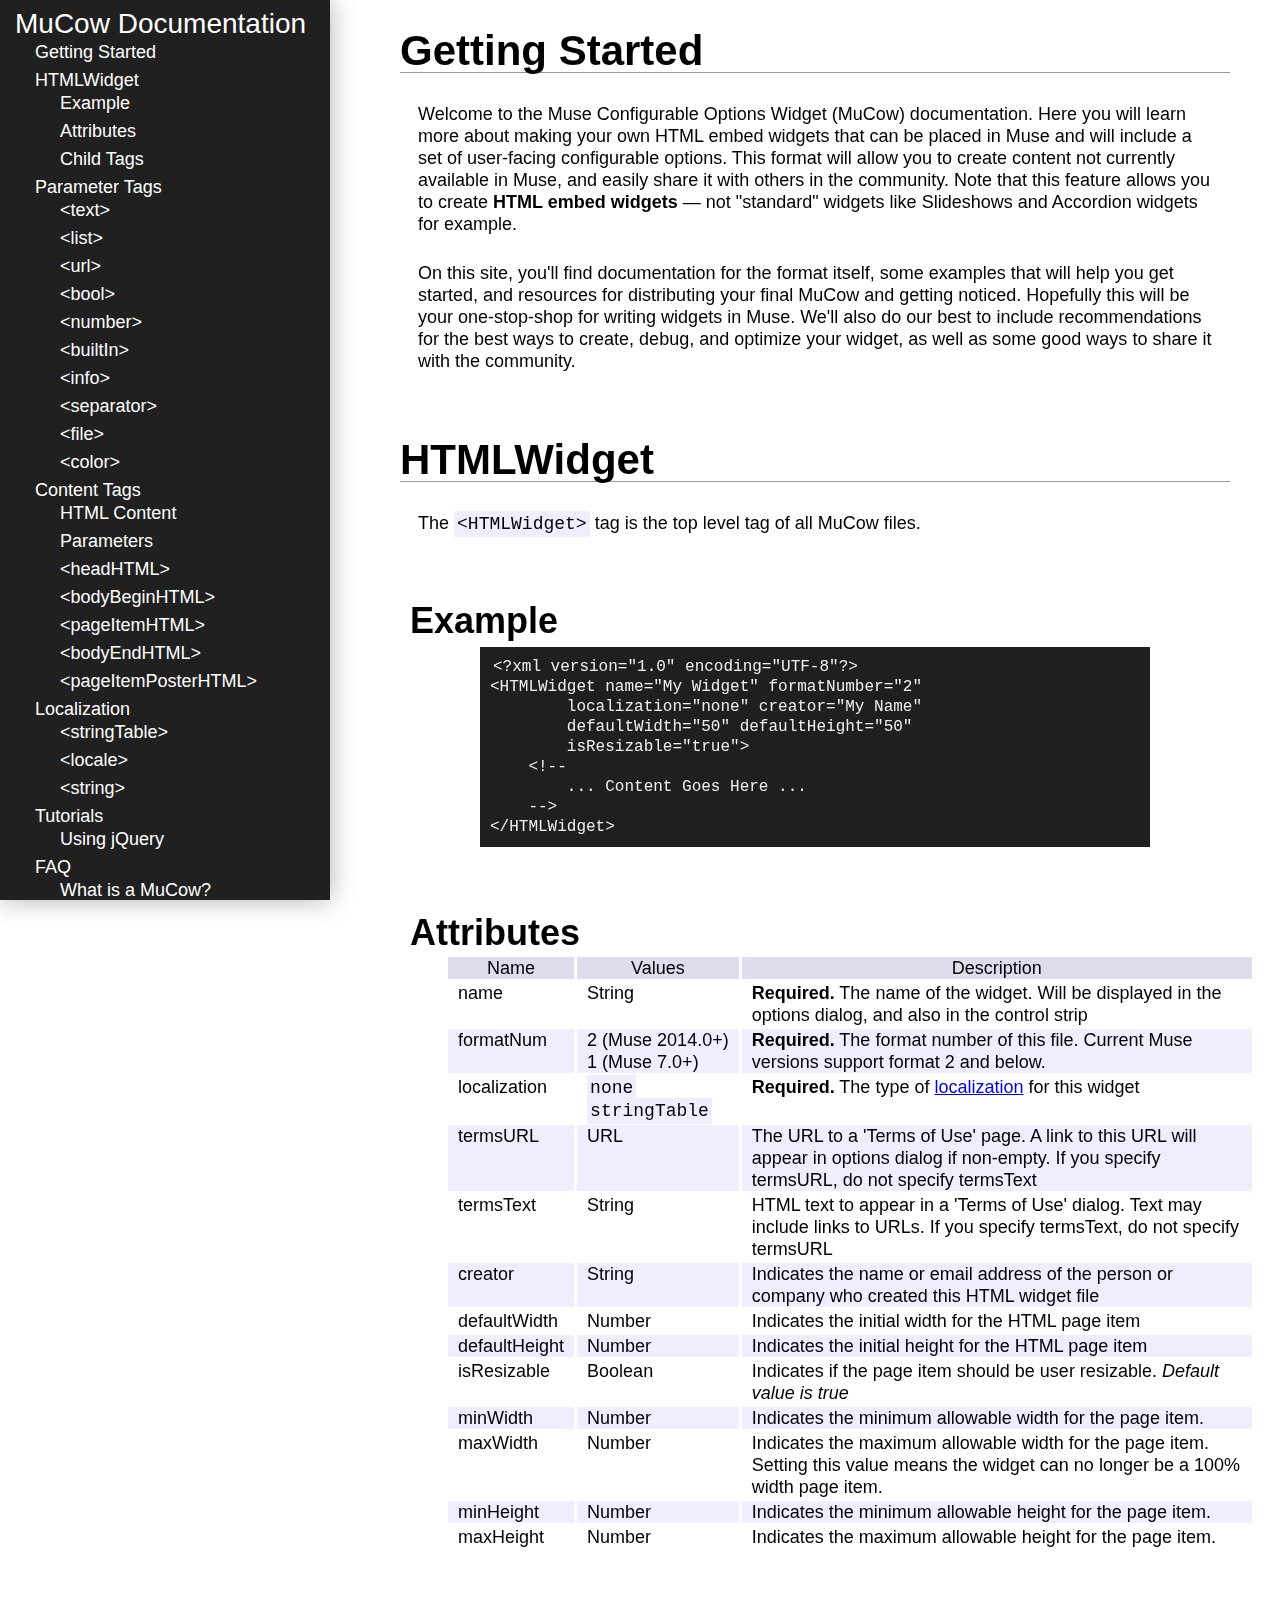
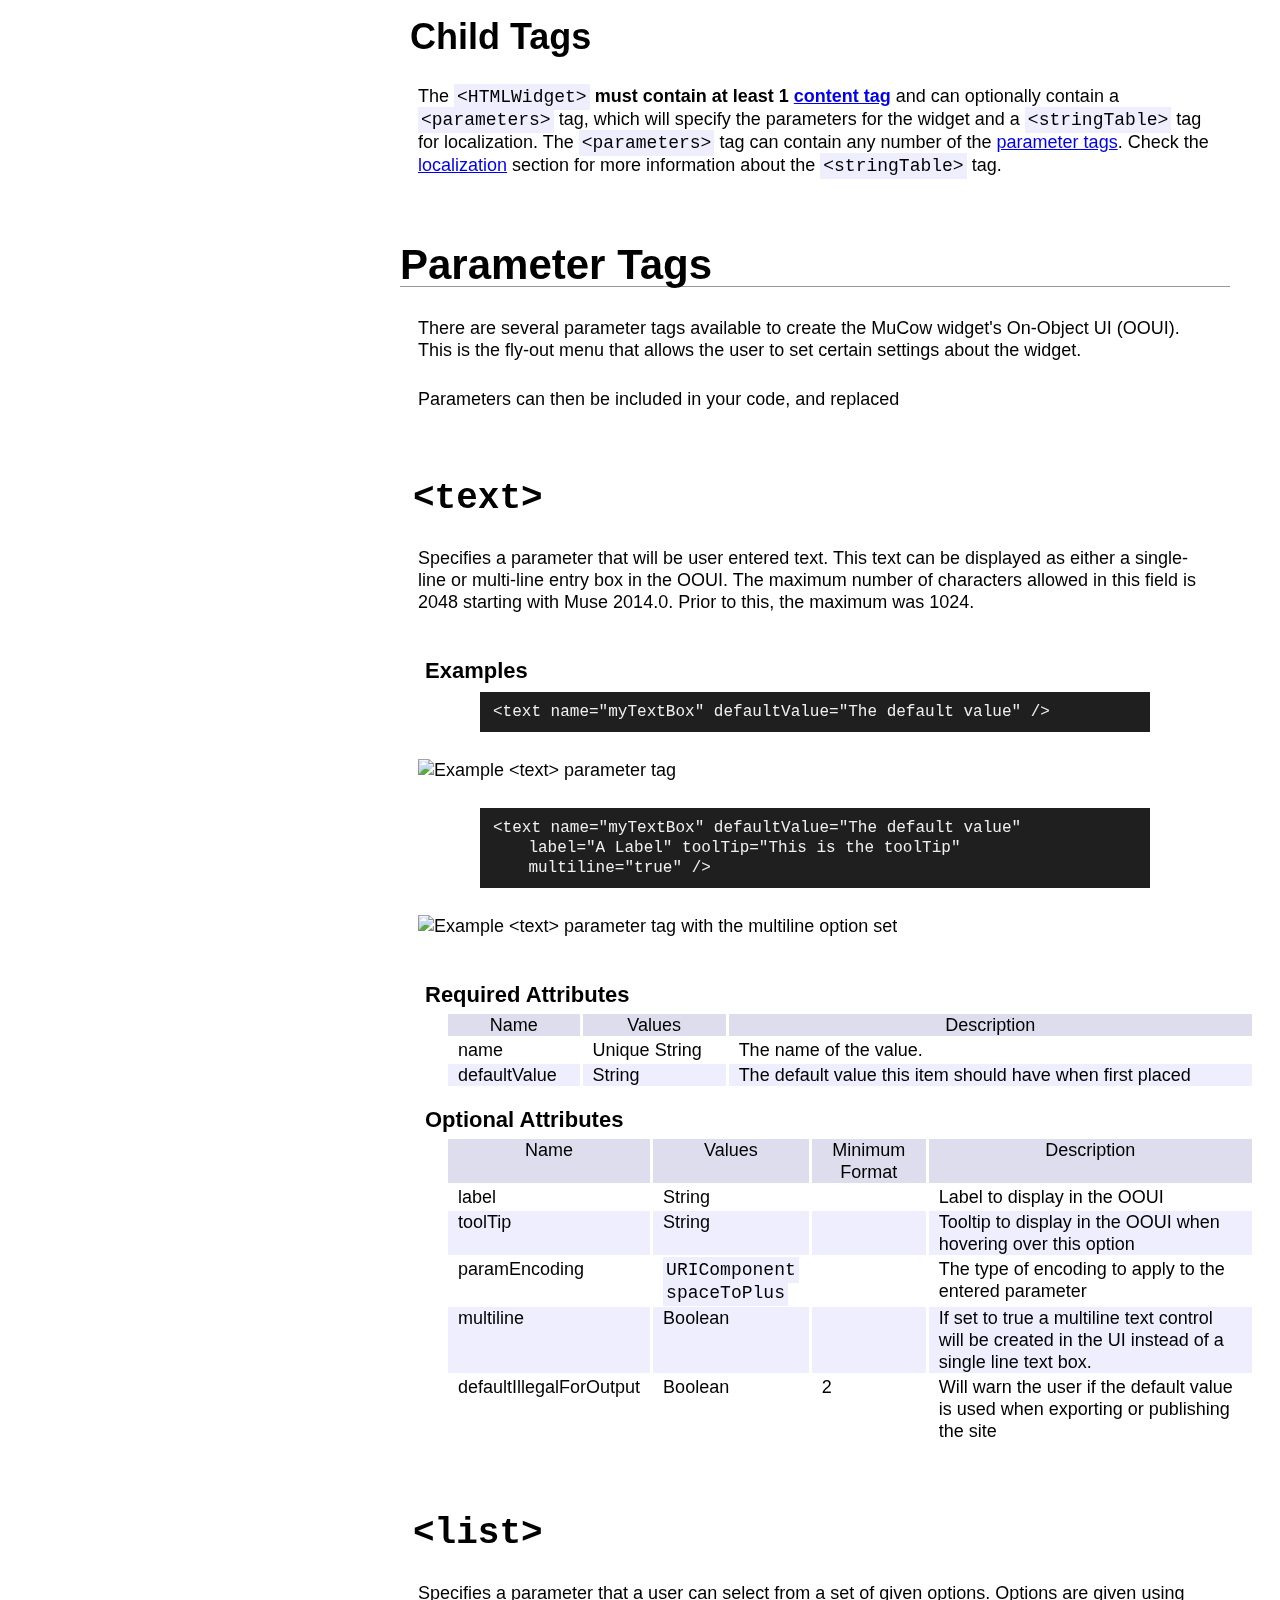
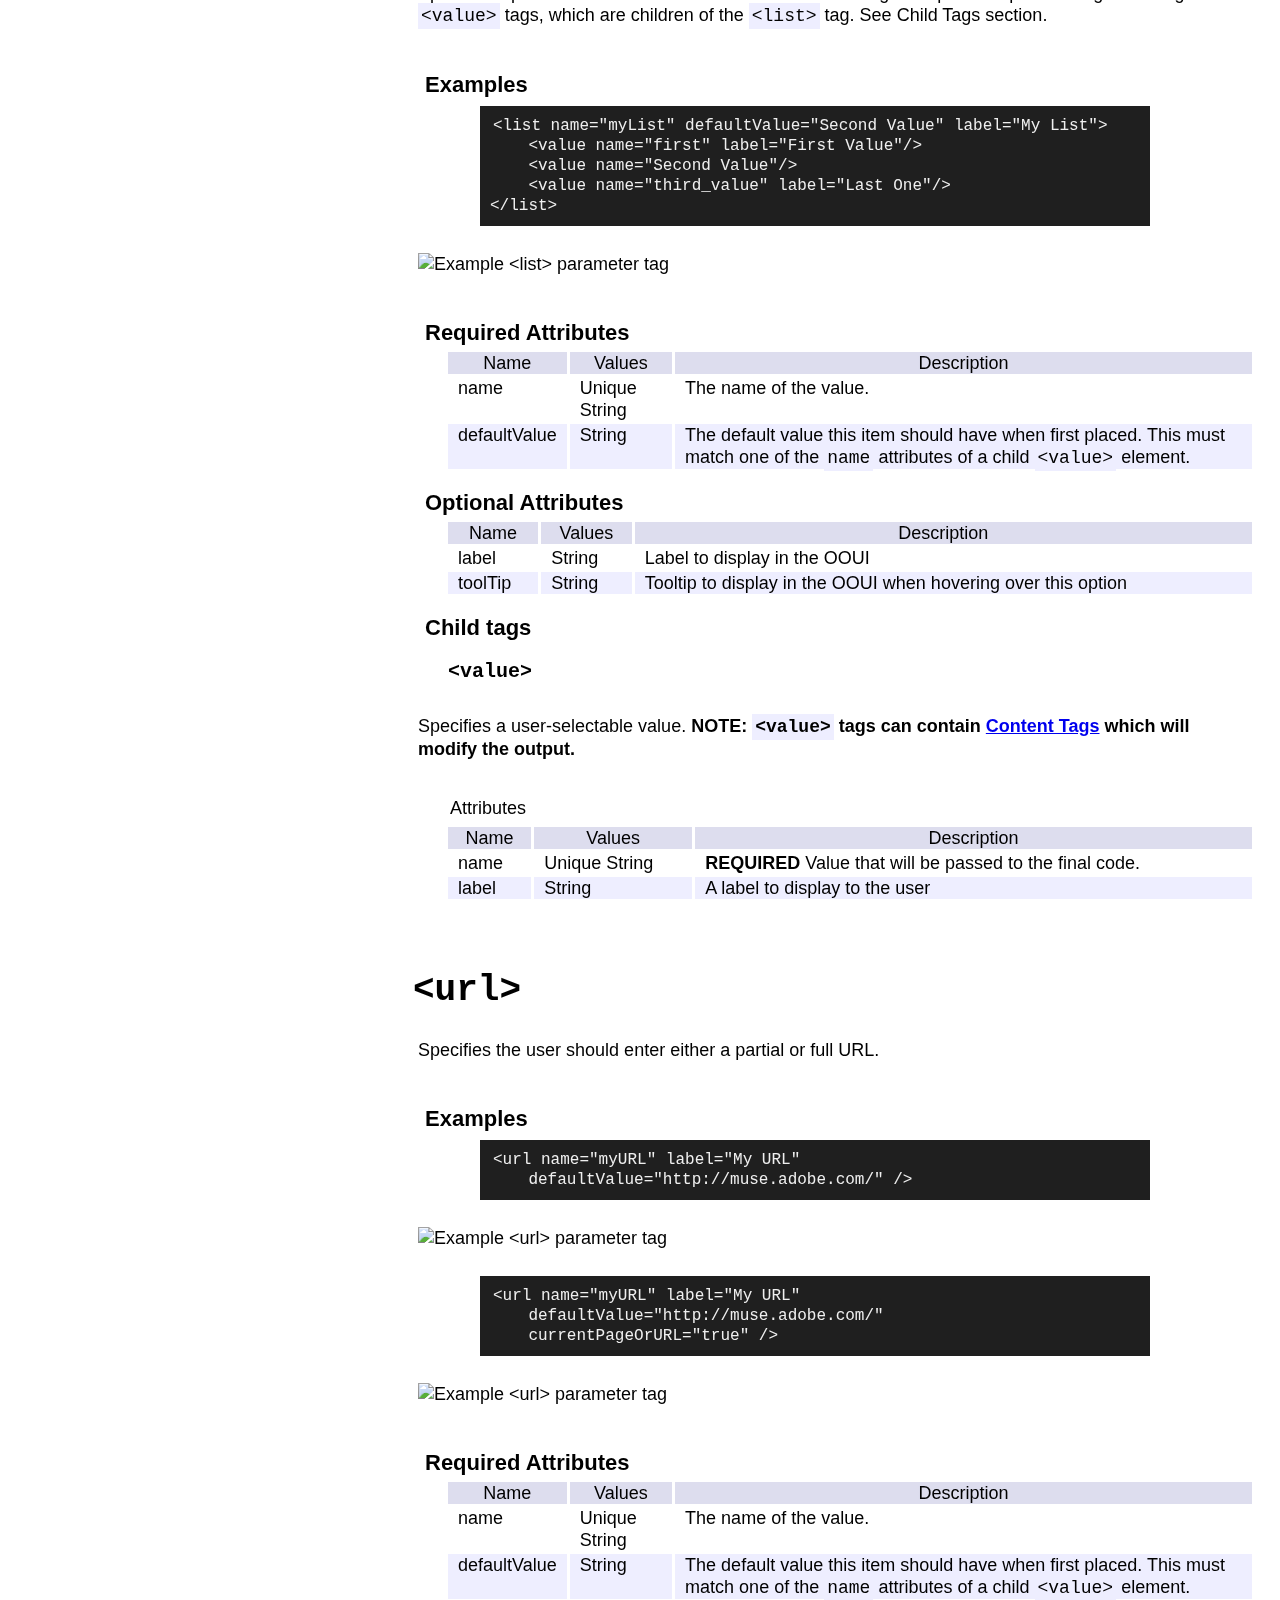
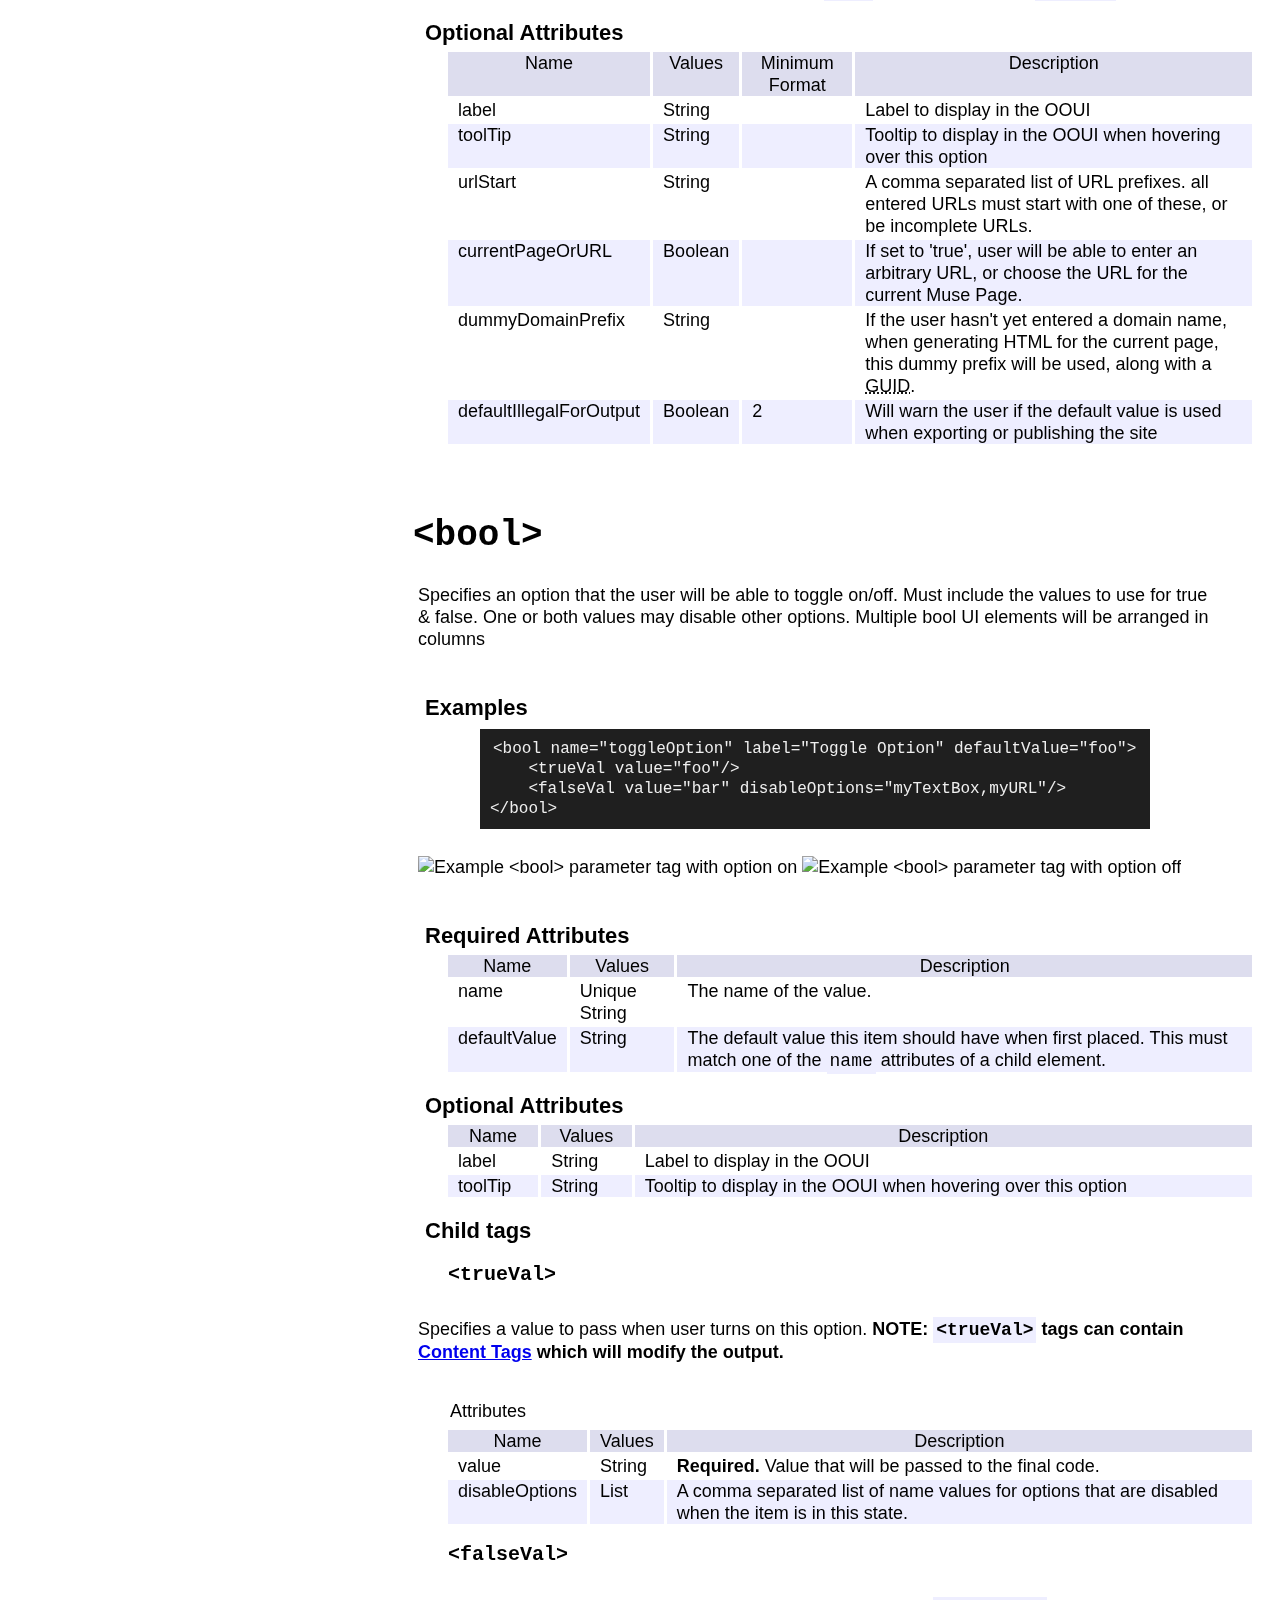
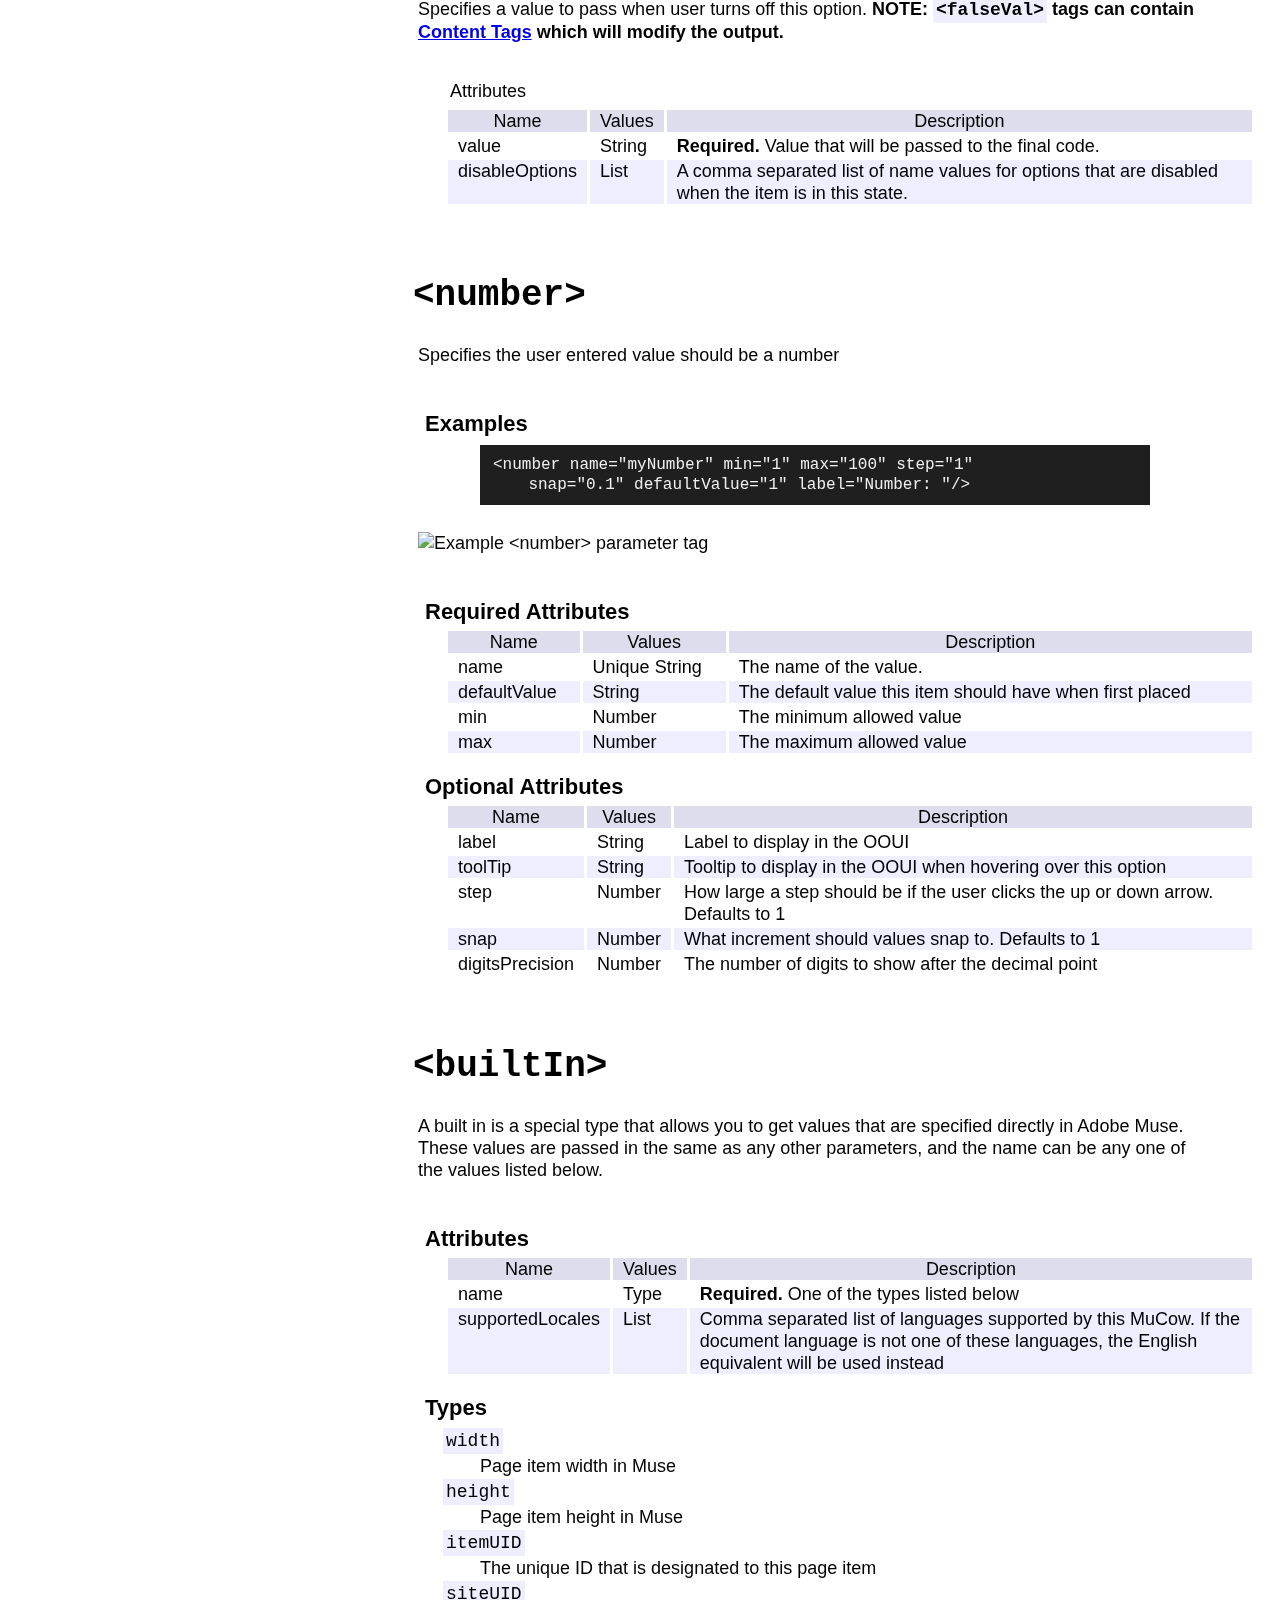
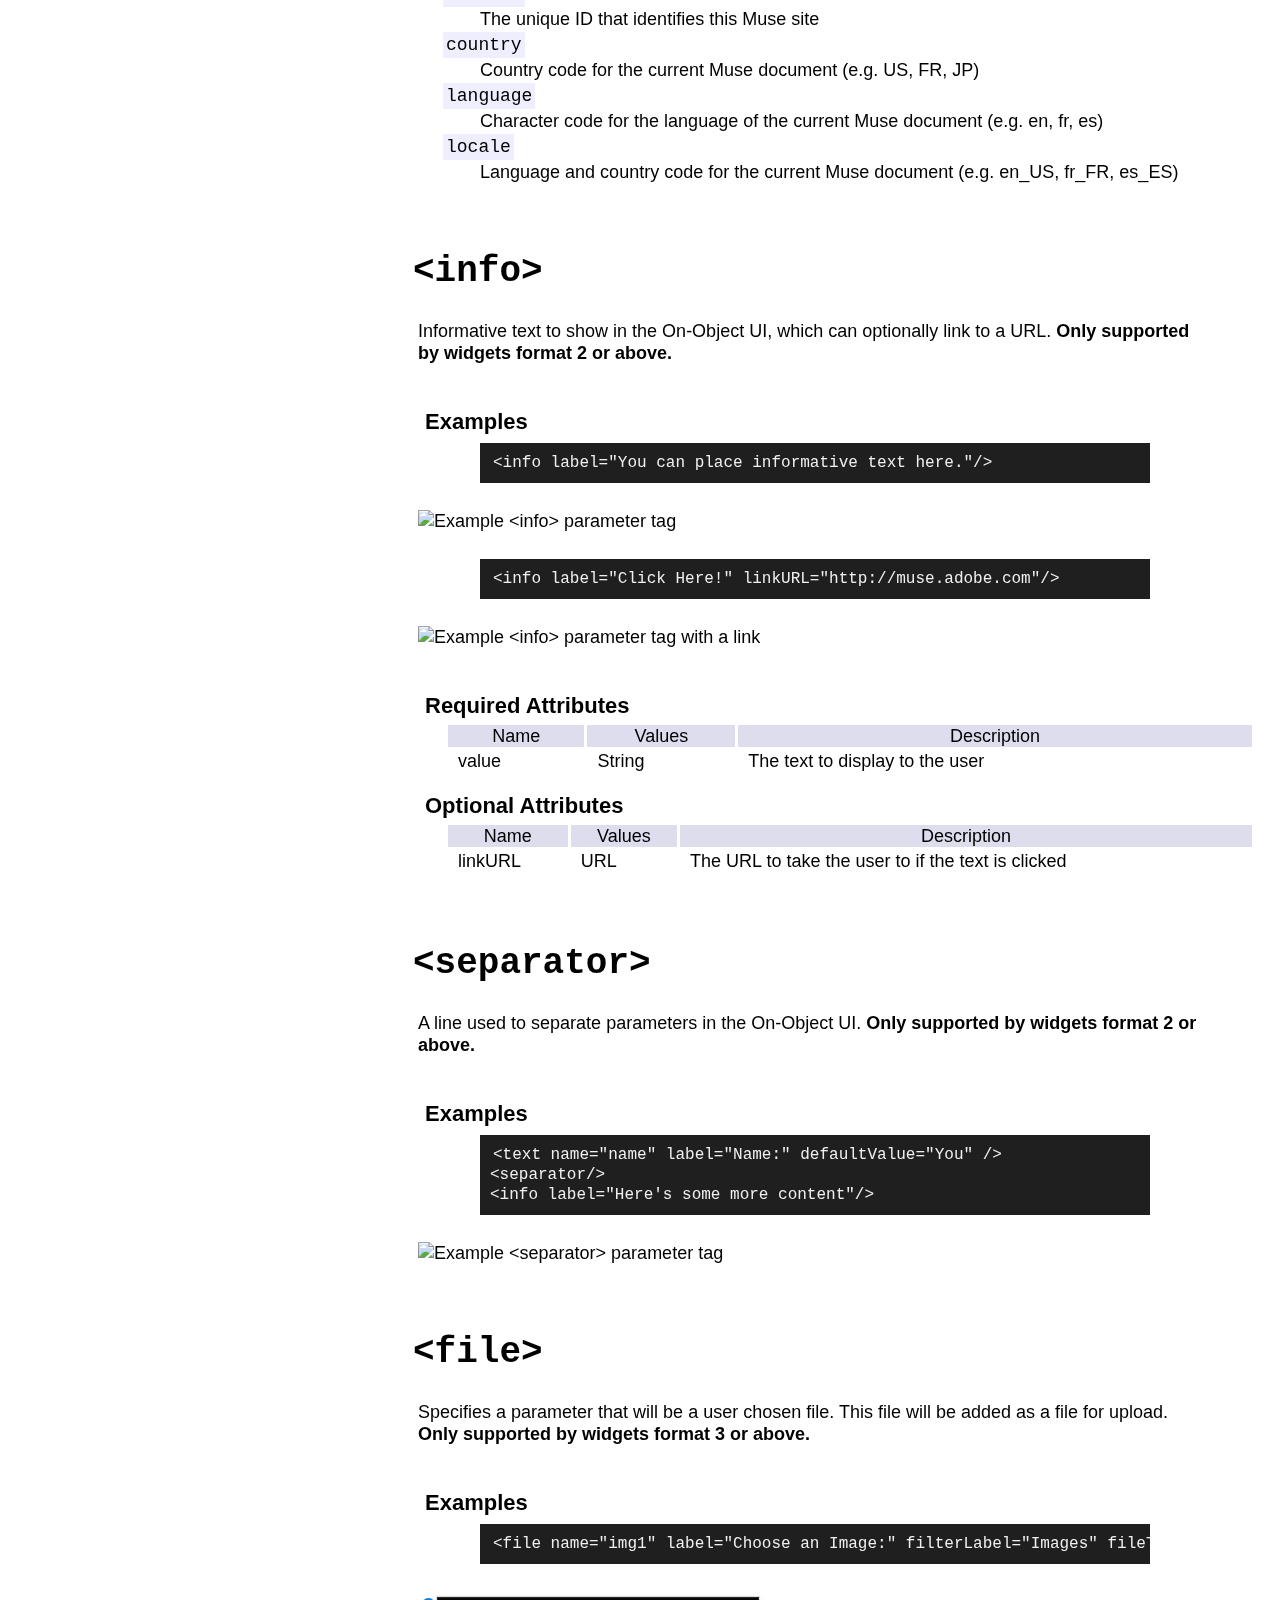
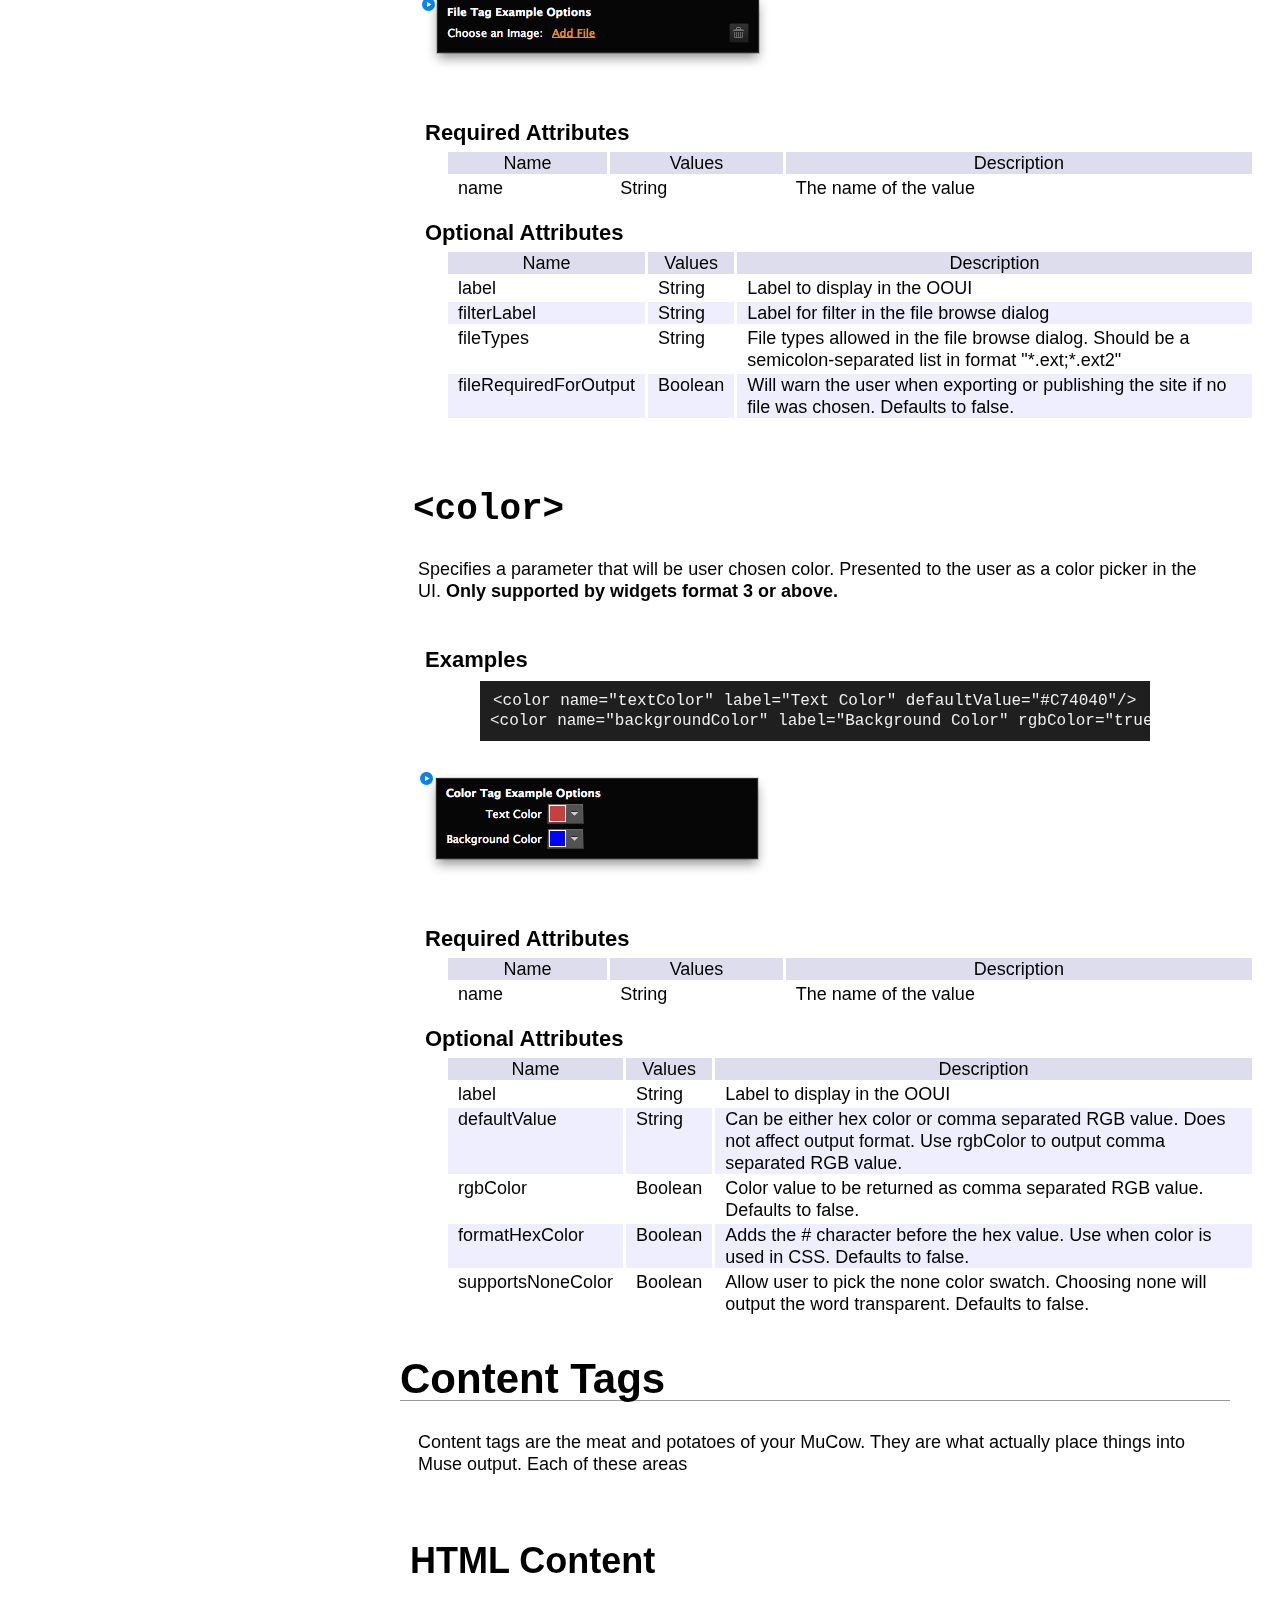
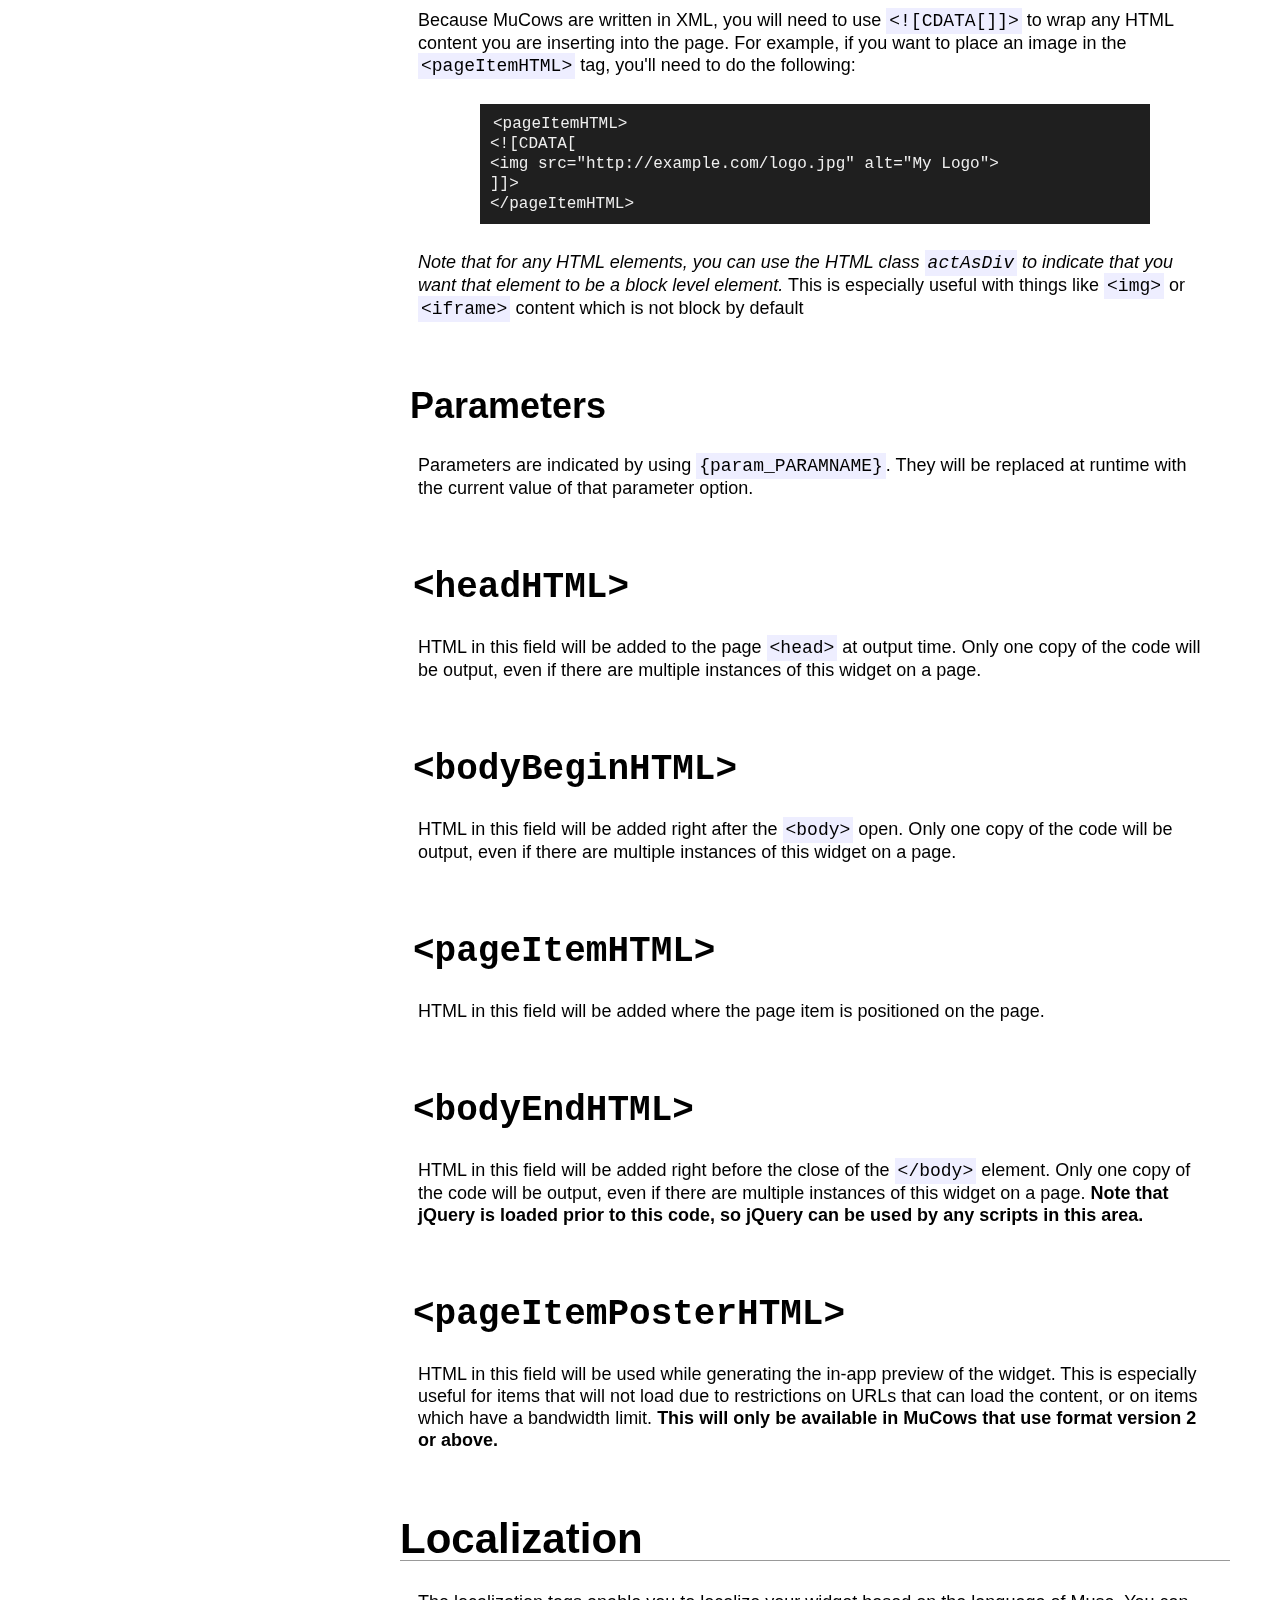
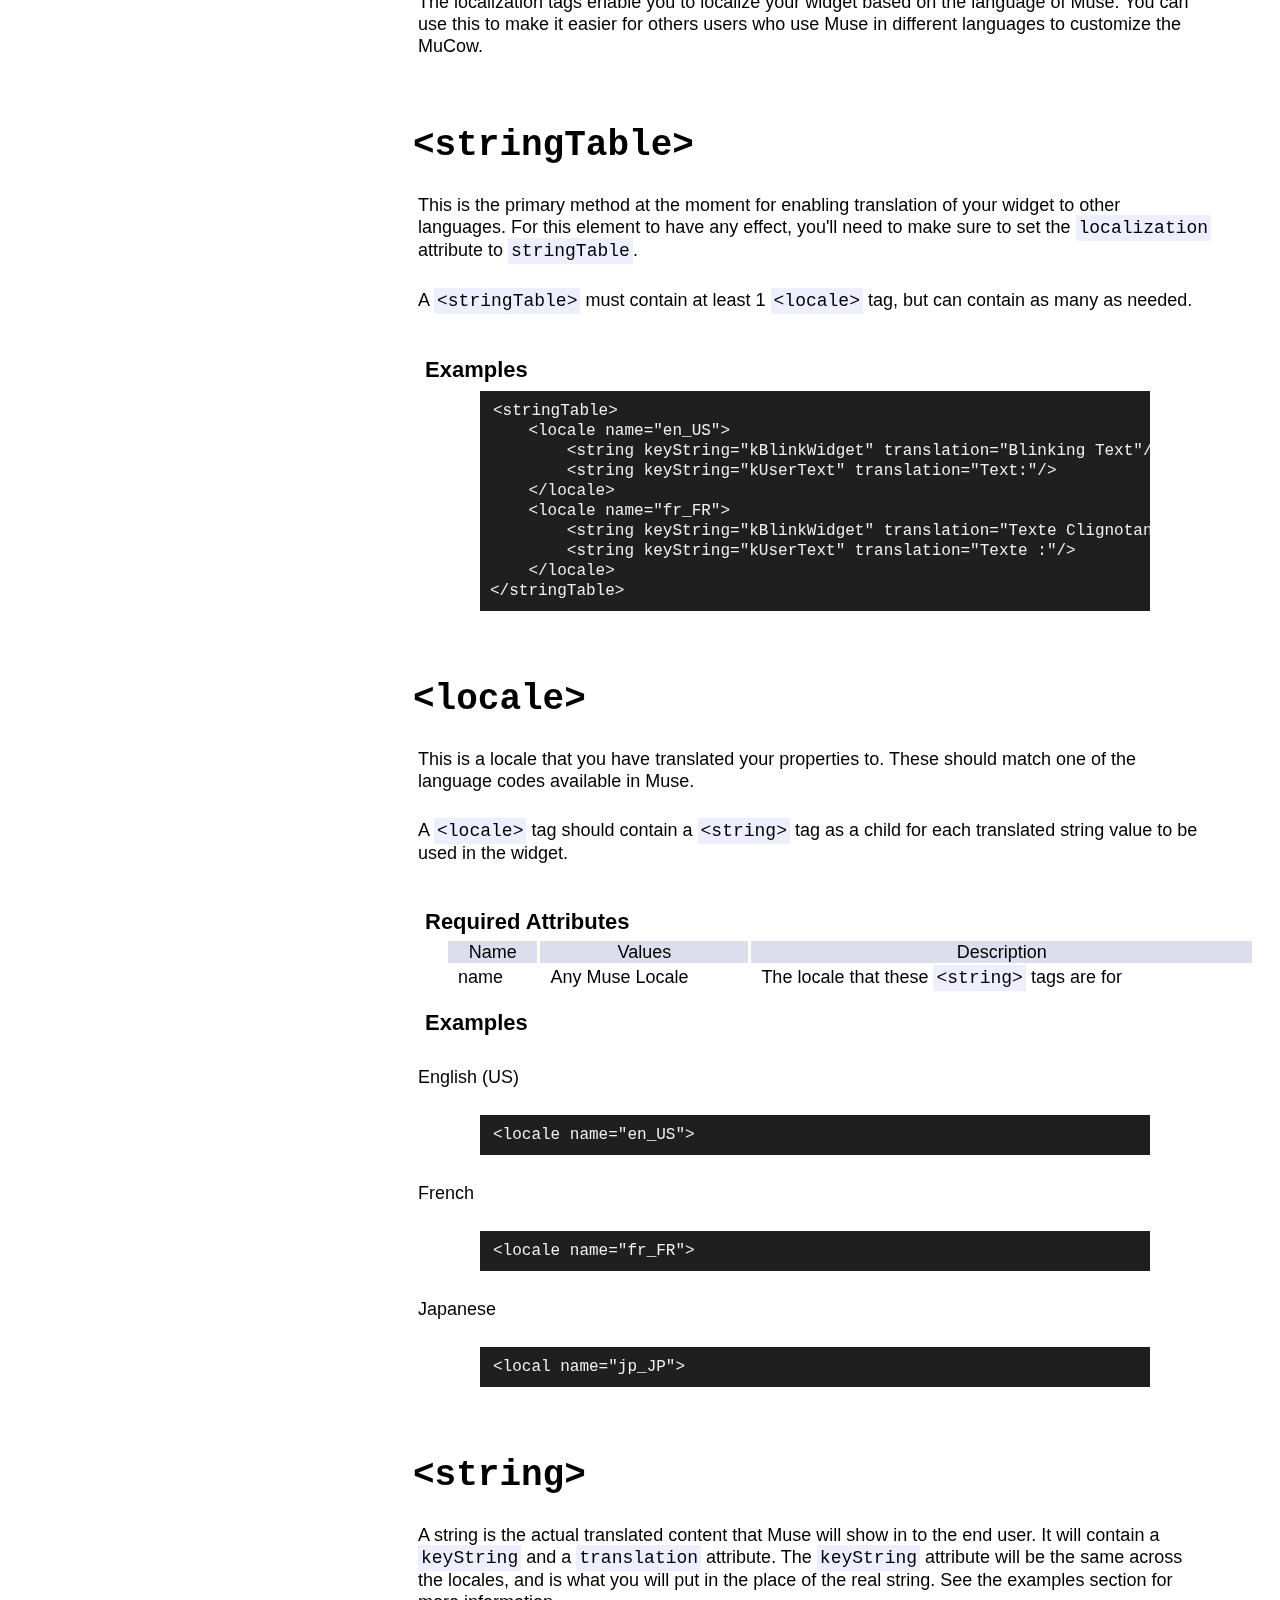
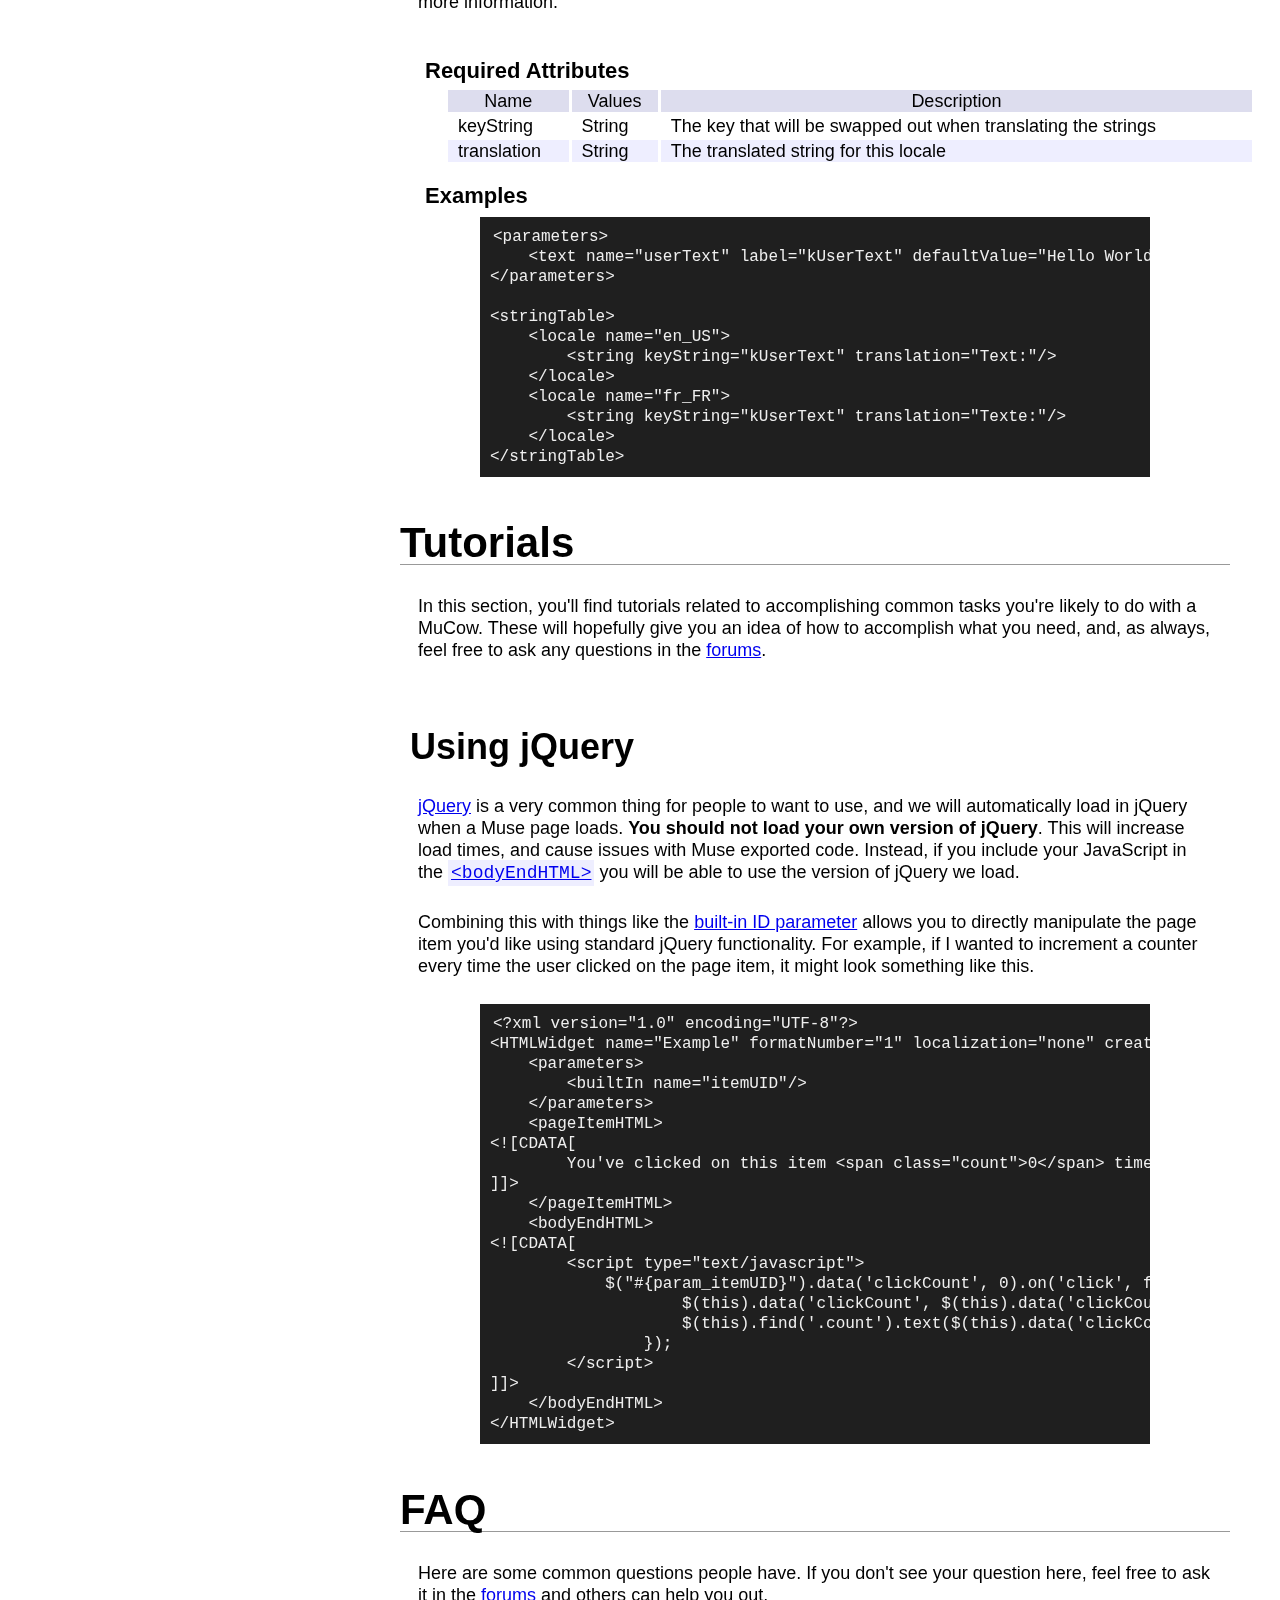
==== commit b8728750: "Merge branch 'gh-pages' of github.com:Adobe-Muse/MuCowDocs into gh-pages" ====
--- a/index.html
+++ b/index.html
@@ -11,177 +11,93 @@
 	<body>
 		<section id="navigation">
 			<h1><a href="./">MuCow Documentation</a></h1>
-			<nav>
-					<li><a href="#getting-started">Getting Started</a>
+			<nav><ul>
+					<li><a href="#hgetting-started">Getting Started</a>
+					<li><a href="#hhtmlwidget">HTMLWidget</a>
 						<ul>
-							<li><a href="#what-is-a-mucow-">What is a MuCow?</a>
-							<li><a href="#how-can-i-make-one-">How can I make one?</a>
-							<li><a href="#how-do-i-place-it-">How do I place it?</a>
-							<li><a href="#where-can-i-share-it-">Where can I share it?</a>
-							<li><a href="#can-i-use-jquery-">Can I use jQuery?</a>
+							<li><a href="#hexample">Example</a>
+							<li><a href="#hattributes">Attributes</a>
+							<li><a href="#hchild-tags">Child Tags</a>
 						</ul>
-					<li><a href="#htmlwidget">HTMLWidget</a>
+					<li><a href="#hparameter-tags">Parameter Tags</a>
 						<ul>
-							<li><a href="#example">Example</a>
-							<li><a href="#attributes">Attributes</a>
-							<li><a href="#child-tags">Child Tags</a>
+							<li><a href="#h-text-"><code>&lt;text&gt;</code></a>
+							<li><a href="#h-list-"><code>&lt;list&gt;</code></a>
+							<li><a href="#h-url-"><code>&lt;url&gt;</code></a>
+							<li><a href="#h-bool-"><code>&lt;bool&gt;</code></a>
+							<li><a href="#h-number-"><code>&lt;number&gt;</code></a>
+							<li><a href="#h-builtin-"><code>&lt;builtIn&gt;</code></a>
+							<li><a href="#h-info-"><code>&lt;info&gt;</code></a>
+							<li><a href="#h-separator-"><code>&lt;separator&gt;</code></a>
+							<li><a href="#h-file-"><code>&lt;file&gt;</code></a>
+							<li><a href="#h-color-"><code>&lt;color&gt;</code></a>
 						</ul>
-					<li><a href="#parameter-tags">Parameter Tags</a>
+					<li><a href="#hcontent-tags">Content Tags</a>
 						<ul>
-							<li><a href="#id-text-"><code>&lt;text&gt;</code></a>
-								<ul>
-									<li><a href="#examples">Examples</a>
-									<li><a href="#required-attributes">Required Attributes</a>
-									<li><a href="#optional-attributes">Optional Attributes</a>
-								</ul>
-							<li><a href="#id-list-"><code>&lt;list&gt;</code></a>
-								<ul>
-									<li><a href="#examples1">Examples</a>
-									<li><a href="#required-attributes1">Required Attributes</a>
-									<li><a href="#optional-attributes1">Optional Attributes</a>
-									<li><a href="#child-tags">Child tags</a>
-										<ul>
-											<li><a href="#id-value-"><code>&lt;value&gt;</code></a>
-												<ul>
-													<li><a href="#attributes">Attributes</a>
-												</ul>
-										</ul>
-								</ul>
-							<li><a href="#id-url-"><code>&lt;url&gt;</code></a>
-								<ul>
-									<li><a href="#examples2">Examples</a>
-									<li><a href="#required-attributes2">Required Attributes</a>
-									<li><a href="#optional-attributes2">Optional Attributes</a>
-								</ul>
-							<li><a href="#id-bool-"><code>&lt;bool&gt;</code></a>
-								<ul>
-									<li><a href="#examples3">Examples</a>
-									<li><a href="#required-attributes3">Required Attributes</a>
-									<li><a href="#optional-attributes3">Optional Attributes</a>
-									<li><a href="#child-tags1">Child tags</a>
-										<ul>
-											<li><a href="#id-trueval-"><code>&lt;trueVal&gt;</code></a>
-												<ul>
-													<li><a href="#attributes1">Attributes</a>
-												</ul>
-											<li><a href="#id-falseval-"><code>&lt;falseVal&gt;</code></a>
-												<ul>
-													<li><a href="#attributes2">Attributes</a>
-												</ul>
-										</ul>
-								</ul>
-							<li><a href="#id-number-"><code>&lt;number&gt;</code></a>
-								<ul>
-									<li><a href="#examples4">Examples</a>
-									<li><a href="#required-attributes4">Required Attributes</a>
-									<li><a href="#optional-attributes4">Optional Attributes</a>
-								</ul>
-							<li><a href="#id-builtin-"><code>&lt;builtIn&gt;</code></a>
-								<ul>
-									<li><a href="#attributes3">Attributes</a>
-									<li><a href="#types">Types</a>
-								</ul>
+							<li><a href="#hhtml-content">HTML Content</a>
+							<li><a href="#hparameters">Parameters</a>
+							<li><a href="#h-headhtml-"><code>&lt;headHTML&gt;</code></a>
+							<li><a href="#h-bodybeginhtml-"><code>&lt;bodyBeginHTML&gt;</code></a>
+							<li><a href="#h-pageitemhtml-"><code>&lt;pageItemHTML&gt;</code></a>
+							<li><a href="#h-bodyendhtml-"><code>&lt;bodyEndHTML&gt;</code></a>
+							<li><a href="#h-pageitemposterhtml-"><code>&lt;pageItemPosterHTML&gt;</code></a>
 						</ul>
-					<li><a href="#content-tags">Content Tags</a>
+					<li><a href="#hlocalization">Localization</a>
 						<ul>
-							<li><a href="#html-content">HTML Content</a>
-							<li><a href="#parameters">Parameters</a>
-							<li><a href="#id-headhtml-"><code>&lt;headHTML&gt;</code></a>
-							<li><a href="#id-bodybeginhtml-"><code>&lt;bodyBeginHTML&gt;</code></a>
-							<li><a href="#id-pageitemhtml-"><code>&lt;pageItemHTML&gt;</code></a>
-							<li><a href="#id-bodyendhtml-"><code>&lt;bodyEndHTML&gt;</code></a>
+							<li><a href="#h-stringtable-"><code>&lt;stringTable&gt;</code></a>
+							<li><a href="#h-locale-"><code>&lt;locale&gt;</code></a>
+							<li><a href="#h-string-"><code>&lt;string&gt;</code></a>
 						</ul>
-					<li><a href="#localization">Localization</a>
+					<li><a href="#htutorials">Tutorials</a>
 						<ul>
-							<li><a href="#id-stringtable-"><code>&lt;stringTable&gt;</code></a>
-								<ul>
-									<li><a href="#examples">Examples</a>
-								</ul>
-							<li><a href="#id-locale-"><code>&lt;locale&gt;</code></a>
-								<ul>
-									<li><a href="#required-attributes">Required Attributes</a>
-									<li><a href="#examples1">Examples</a>
-								</ul>
-							<li><a href="#id-string-"><code>&lt;string&gt;</code></a>
-								<ul>
-									<li><a href="#required-attributes1">Required Attributes</a>
-									<li><a href="#examples2">Examples</a>
-								</ul>
+							<li><a href="#husing-jquery">Using jQuery</a>
 						</ul>
-					<li><a href="#tutorials">Tutorials</a>
+					<li><a href="#hfaq">FAQ</a>
 						<ul>
-							<li><a href="#using-jquery">Using jQuery</a>
+							<li><a href="#hwhat-is-a-mucow-">What is a MuCow?</a>
+							<li><a href="#hcan-i-use-jquery-">Can I use jQuery?</a>
+							<li><a href="#hhow-can-i-make-one-">How can I make one?</a>
+							<li><a href="#hhow-do-i-place-it-">How do I place it?</a>
+							<li><a href="#hwhat-versions-support-it-">What versions support it?</a>
+							<li><a href="#hwhere-can-i-share-it-">Where can I share it?</a>
 						</ul>
-					<li>Examples
+					<li><a href="#hexamples12">Examples</a>
 						<ul>
-							<li><a href="ExampleMucow.mucow.html">Basic</a>
-							<li><a href="BuiltIn.mucow.html">Built-Ins</a>
-							<li><a href="Calculator.mucow.html">Calculator</a>
-							<li><a href="SimpleList.mucow.html">Simple List</a>
-						</ul>
+							<li><a href="#hinteractive">Interactive</a>
+							<li><a href="#hall-examples">All Examples</a>
+						</ul></ul>
 			</nav>
-			<footer>
-				<a href="https://github.com/Adobe-Muse/MuCowDocs/blob/master/LICENSE">&copy; 2013 Adobe Systems Incorporated</a>
-			</footer>
 		</section>
-		<article>
-			<h1 id="getting-started">Getting Started</h1>
+		<article id="page-index">
+			<h1 id="hgetting-started">Getting Started</h1>
 <p>Welcome to the Muse Configurable Options Widget (MuCow) documentation. Here you
 will learn more about making your own HTML embed widgets that can be placed in
 Muse and will include a set of user-facing configurable options. This format
 will allow you to create content not currently available in Muse, and easily
 share it with others in the community. Note that this feature allows you to
-create <strong>HTML embed widgets</strong> &mdash; not “standard” widgets like Slideshows
+create <strong>HTML embed widgets</strong> &mdash; not &quot;standard&quot; widgets like Slideshows
 and Accordion widgets for example.</p>
-<p>On this site, you’ll find documentation for the format itself, some examples
-that will help you get started, a simple playground where you can see what
-your MuCow options will look like in Muse, and resources for distributing your
+<p>On this site, you&#39;ll find documentation for the format itself, some examples
+that will help you get started, and resources for distributing your
 final MuCow and getting noticed. Hopefully this will be your one-stop-shop for
-writing widgets in Muse. We’ll also do our best to include recommendations for
+writing widgets in Muse. We&#39;ll also do our best to include recommendations for
 the best ways to create, debug, and optimize your widget, as well as some good
 ways to share it with the community.</p>
-<p>Here are some common questions people have. If you don’t see your question
-here, feel free to ask it in the <a href="http://forums.adobe.com/community/muse">forums</a> and others can help you out.</p>
-<h2 id="what-is-a-mucow-">What is a MuCow?</h2>
-<p>A MuCow is an Adobe Muse Configurable Options Widget. It is a extension format
-that allows you, the user, to write your very own widgets for Muse. With this
-widget, you can include a set of user configurable options that enable you to
-change your behavior based on parameters to your script. A MuCow itself is
-written in a simple XML format, and saved as a .mucow file format.</p>
-<h2 id="how-can-i-make-one-">How can I make one?</h2>
-<p>Simply open up your favorite text or XML editor, and follow the documentation
-here. Once you’re done, save it as a .mucow file, and place it into Muse.</p>
-<h2 id="how-do-i-place-it-">How do I place it?</h2>
-<p>Adding a MuCow into Muse is done in the same manner in which an image, Flash,
-or Edge Animate file are added. Simply use the “File &gt; Place” menu item, or
-the keyboard shortcut CTRL/CMD + D.</p>
-<h2 id="where-can-i-share-it-">Where can I share it?</h2>
-<p>The recommended way to share your MuCow with others is by adding it to a
-library, exporting the library, and submitting it to the <a href="http://www.adobe.com/go/muse_add-ons">Adobe Add-on
-marketplace</a>. You may also submit the .mucow file if you’d like it to be used
-as an example by others who want to create their own. If you do choose to
-include both, simply place the files into a .zip folder, and upload that
-instead. To learn more about creating user library items please refer to
-<a href="http://helpx.adobe.com/en/muse/tutorials/organizing-reusing-elements-using-library-panel.html">the help page for the library panel</a>. To learn more about submitting
-content to the Adobe Add-on marketplace refer to <a href="https://www.adobeexchange.com/resources">the Add-on help page</a>.</p>
-<h2 id="can-i-use-jquery-">Can I use jQuery?</h2>
-<p><strong>Yes</strong>. You can use the version of jQuery we use by placing all script content
-in <a href="#id-bodyendhtml-"><code>&lt;bodyEndHTML&gt;</code></a> tag. You can also check out our <a href="#using-jquery">jQuery Tutorial</a>.</p>
 
-		</article>		<article>
-			<h1 id="htmlwidget">HTMLWidget</h1>
+		</article>		<article id="page-02-htmlwidget">
+			<h1 id="hhtmlwidget">HTMLWidget</h1>
 <p>The <code>&lt;HTMLWidget&gt;</code> tag is the top level tag of all MuCow files.</p>
-<h2 id="example">Example</h2>
+<h2 id="hexample">Example</h2>
 <pre><code>&lt;?xml version=&quot;1.0&quot; encoding=&quot;UTF-8&quot;?&gt;
-&lt;HTMLWidget name=&quot;My Widget&quot; formatNumber=&quot;1&quot; 
+&lt;HTMLWidget name=&quot;My Widget&quot; formatNumber=&quot;2&quot;
         localization=&quot;none&quot; creator=&quot;My Name&quot; 
         defaultWidth=&quot;50&quot; defaultHeight=&quot;50&quot; 
         isResizable=&quot;true&quot;&gt;
     &lt;!--
         ... Content Goes Here ...
     --&gt;
-&lt;/HTMLWidget&gt;</code></pre>
-<h2 id="attributes">Attributes</h2>
+&lt;/HTMLWidget&gt;
+</code></pre><h2 id="hattributes">Attributes</h2>
 <table>
 <thead>
 <tr>
@@ -198,23 +114,23 @@
 </tr>
 <tr>
 <td>formatNum</td>
-<td>1</td>
-<td><strong>Required.</strong> The format number of this file. Must be 1 currently</td>
+<td>2&nbsp;(Muse&nbsp;2014.0+) <br> 1&nbsp;(Muse&nbsp;7.0+)</td>
+<td><strong>Required.</strong> The format number of this file. Current Muse versions support format 2 and below.</td>
 </tr>
 <tr>
 <td>localization</td>
 <td><code>none</code> <br> <code>stringTable</code></td>
-<td><strong>Required.</strong> The type of <a href="#localization">localization</a> for this widget</td>
+<td><strong>Required.</strong> The type of <a href="#page-05-localization">localization</a> for this widget</td>
 </tr>
 <tr>
 <td>termsURL</td>
 <td>URL</td>
-<td>The URL to a ‘Terms of Use’ page. A link to this URL will appear in options dialog if non-empty. If you specify termsURL, do not specify termsText</td>
+<td>The URL to a &#39;Terms of Use&#39; page. A link to this URL will appear in options dialog if non-empty. If you specify termsURL, do not specify termsText</td>
 </tr>
 <tr>
 <td>termsText</td>
 <td>String</td>
-<td>HTML text to appear in a ‘Terms of Use’ dialog. Text may include links to URLs. If you specify termsText, do not specify termsURL</td>
+<td>HTML text to appear in a &#39;Terms of Use&#39; dialog. Text may include links to URLs. If you specify termsText, do not specify termsURL</td>
 </tr>
 <tr>
 <td>creator</td>
@@ -239,37 +155,47 @@
 <tr>
 <td>minWidth</td>
 <td>Number</td>
-<td>Indicates the minimum allowable width for the page item. <em>Default value is 0</em></td>
+<td>Indicates the minimum allowable width for the page item.</td>
+</tr>
+<tr>
+<td>maxWidth</td>
+<td>Number</td>
+<td>Indicates the maximum allowable width for the page item. Setting this value means the widget can no longer be a 100% width page item.</td>
 </tr>
 <tr>
 <td>minHeight</td>
 <td>Number</td>
-<td>Indicates the minimum allowable height for the page item. <em>Default value is 0</em></td>
-</tr>
-</tbody>
-</table>
-<h2 id="child-tags">Child Tags</h2>
-<p>The <code>&lt;HTMLWidget&gt;</code> <strong>must contain at least 1 <a href="#content-tags">content tag</a></strong> and
+<td>Indicates the minimum allowable height for the page item.</td>
+</tr>
+<tr>
+<td>maxHeight</td>
+<td>Number</td>
+<td>Indicates the maximum allowable height for the page item.</td>
+</tr>
+</tbody>
+</table>
+<h2 id="hchild-tags">Child Tags</h2>
+<p>The <code>&lt;HTMLWidget&gt;</code> <strong>must contain at least 1 <a href="#page-04-content-tags">content tag</a></strong> and
 can optionally contain a <code>&lt;parameters&gt;</code> tag, which will specify the
 parameters for the widget and a <code>&lt;stringTable&gt;</code> tag for localization.
-The <code>&lt;parameters&gt;</code> tag can contain any number of the <a href="#parameter-tags">parameter
-tags</a>. Check the <a href="#localization">localization</a> section for more information
+The <code>&lt;parameters&gt;</code> tag can contain any number of the <a href="#page-03-parameter-tags">parameter
+tags</a>. Check the <a href="#page-05-localization">localization</a> section for more information
 about the <code>&lt;stringTable&gt;</code> tag.</p>
 
-		</article>		<article>
-			<h1 id="parameter-tags">Parameter Tags</h1>
-<p>There are several parameter tags available to create the MuCow widget’s On-Object UI (OOUI). This is the fly-out menu that allows the user to set certain settings about the widget.</p>
+		</article>		<article id="page-03-parameter-tags">
+			<h1 id="hparameter-tags">Parameter Tags</h1>
+<p>There are several parameter tags available to create the MuCow widget&#39;s On-Object UI (OOUI). This is the fly-out menu that allows the user to set certain settings about the widget.</p>
 <p>Parameters can then be included in your code, and replaced</p>
-<h2 id="id-text-"><code>&lt;text&gt;</code></h2>
-<p>Specifies a parameter that will be user entered text. This text can be displayed as either a single-line or multi-line entry box in the OOUI.</p>
-<h3 id="examples">Examples</h3>
-<pre><code>&lt;text name=&quot;myTextBox&quot; defaultValue=&quot;The default value&quot; /&gt;</code></pre>
-<p><img src="images/example_param_tag_text.png" alt="Example &lt;text&gt; parameter tag"></p>
+<h2 id="h-text-"><code>&lt;text&gt;</code></h2>
+<p>Specifies a parameter that will be user entered text. This text can be displayed as either a single-line or multi-line entry box in the OOUI. The maximum number of characters allowed in this field is 2048 starting with Muse 2014.0. Prior to this, the maximum was 1024.</p>
+<h3 id="hexamples">Examples</h3>
+<pre><code>&lt;text name=&quot;myTextBox&quot; defaultValue=&quot;The default value&quot; /&gt;
+</code></pre><p><img src="images/example_param_tag_text.png" alt="Example &lt;text&gt; parameter tag"></p>
 <pre><code>&lt;text name=&quot;myTextBox&quot; defaultValue=&quot;The default value&quot; 
-    label=&quot;A Label&quot; tooltip=&quot;This is the tooltip&quot;
-    multiline=&quot;true&quot; /&gt;</code></pre>
-<p><img src="images/example_param_tag_multiline_text.png" alt="Example &lt;text&gt; parameter tag with the multiline option set"></p>
-<h3 id="required-attributes">Required Attributes</h3>
+    label=&quot;A Label&quot; toolTip=&quot;This is the toolTip&quot;
+    multiline=&quot;true&quot; /&gt;
+</code></pre><p><img src="images/example_param_tag_multiline_text.png" alt="Example &lt;text&gt; parameter tag with the multiline option set"></p>
+<h3 id="hrequired-attributes">Required Attributes</h3>
 <table>
 <thead>
 <tr>
@@ -291,12 +217,13 @@
 </tr>
 </tbody>
 </table>
-<h3 id="optional-attributes">Optional Attributes</h3>
-<table>
-<thead>
-<tr>
-<th>Name</th>
-<th>Values</th>
+<h3 id="hoptional-attributes">Optional Attributes</h3>
+<table>
+<thead>
+<tr>
+<th>Name</th>
+<th>Values</th>
+<th>Minimum Format</th>
 <th>Description</th>
 </tr>
 </thead>
@@ -304,35 +231,45 @@
 <tr>
 <td>label</td>
 <td>String</td>
+<td></td>
 <td>Label to display in the OOUI</td>
 </tr>
 <tr>
-<td>tooltip</td>
-<td>String</td>
+<td>toolTip</td>
+<td>String</td>
+<td></td>
 <td>Tooltip to display in the OOUI when hovering over this option</td>
 </tr>
 <tr>
 <td>paramEncoding</td>
 <td><code>URIComponent</code> <br/> <code>spaceToPlus</code></td>
+<td></td>
 <td>The type of encoding to apply to the entered parameter</td>
 </tr>
 <tr>
 <td>multiline</td>
 <td>Boolean</td>
+<td></td>
 <td>If set to true a multiline text control will be created in the UI instead of a single line text box.</td>
 </tr>
-</tbody>
-</table>
-<h2 id="id-list-"><code>&lt;list&gt;</code></h2>
+<tr>
+<td>defaultIllegalForOutput</td>
+<td>Boolean</td>
+<td>2</td>
+<td>Will warn the user if the default value is used when exporting or publishing the site</td>
+</tr>
+</tbody>
+</table>
+<h2 id="h-list-"><code>&lt;list&gt;</code></h2>
 <p>Specifies a parameter that a user can select from a set of given options. Options are given using <code>&lt;value&gt;</code> tags, which are children of the <code>&lt;list&gt;</code> tag. See Child Tags section.</p>
-<h3 id="examples1">Examples</h3>
+<h3 id="hexamples1">Examples</h3>
 <pre><code>&lt;list name=&quot;myList&quot; defaultValue=&quot;Second Value&quot; label=&quot;My List&quot;&gt;
     &lt;value name=&quot;first&quot; label=&quot;First Value&quot;/&gt;
     &lt;value name=&quot;Second Value&quot;/&gt;
     &lt;value name=&quot;third_value&quot; label=&quot;Last One&quot;/&gt;
-&lt;/list&gt;</code></pre>
-<p><img src="images/example_param_tag_list.png" alt="Example &lt;list&gt; parameter tag"></p>
-<h3 id="required-attributes1">Required Attributes</h3>
+&lt;/list&gt;
+</code></pre><p><img src="images/example_param_tag_list.png" alt="Example &lt;list&gt; parameter tag"></p>
+<h3 id="hrequired-attributes1">Required Attributes</h3>
 <table>
 <thead>
 <tr>
@@ -354,7 +291,7 @@
 </tr>
 </tbody>
 </table>
-<h3 id="optional-attributes1">Optional Attributes</h3>
+<h3 id="hoptional-attributes1">Optional Attributes</h3>
 <table>
 <thead>
 <tr>
@@ -370,16 +307,16 @@
 <td>Label to display in the OOUI</td>
 </tr>
 <tr>
-<td>tooltip</td>
+<td>toolTip</td>
 <td>String</td>
 <td>Tooltip to display in the OOUI when hovering over this option</td>
 </tr>
 </tbody>
 </table>
-<h3 id="child-tags">Child tags</h3>
-<h4 id="id-value-"><code>&lt;value&gt;</code></h4>
-<p>Specifies a user-selectable value. <strong>NOTE: <code>&lt;value&gt;</code> tags can contain <a href="#content-tags">Content Tags</a> which will modify the output.</strong></p>
-<h5 id="attributes">Attributes</h5>
+<h3 id="hchild-tags1">Child tags</h3>
+<h4 id="h-value-"><code>&lt;value&gt;</code></h4>
+<p>Specifies a user-selectable value. <strong>NOTE: <code>&lt;value&gt;</code> tags can contain <a href="#page-04-content-tags">Content Tags</a> which will modify the output.</strong></p>
+<h5 id="hattributes1">Attributes</h5>
 <table>
 <thead>
 <tr>
@@ -401,17 +338,17 @@
 </tr>
 </tbody>
 </table>
-<h2 id="id-url-"><code>&lt;url&gt;</code></h2>
+<h2 id="h-url-"><code>&lt;url&gt;</code></h2>
 <p>Specifies the user should enter either a partial or full URL.</p>
-<h3 id="examples2">Examples</h3>
+<h3 id="hexamples2">Examples</h3>
 <pre><code>&lt;url name=&quot;myURL&quot; label=&quot;My URL&quot; 
-    defaultValue=&quot;http://muse.adobe.com/&quot; /&gt;</code></pre>
-<p><img src="images/example_param_tag_url.png" alt="Example &lt;url&gt; parameter tag"></p>
+    defaultValue=&quot;http://muse.adobe.com/&quot; /&gt;
+</code></pre><p><img src="images/example_param_tag_url.png" alt="Example &lt;url&gt; parameter tag"></p>
 <pre><code>&lt;url name=&quot;myURL&quot; label=&quot;My URL&quot; 
     defaultValue=&quot;http://muse.adobe.com/&quot; 
-    currentPageOrURL=&quot;true&quot; /&gt;</code></pre>
-<p><img src="images/example_param_tag_url_or_current.png" alt="Example &lt;url&gt; parameter tag"></p>
-<h3 id="required-attributes2">Required Attributes</h3>
+    currentPageOrURL=&quot;true&quot; /&gt;
+</code></pre><p><img src="images/example_param_tag_url_or_current.png" alt="Example &lt;url&gt; parameter tag"></p>
+<h3 id="hrequired-attributes2">Required Attributes</h3>
 <table>
 <thead>
 <tr>
@@ -433,12 +370,13 @@
 </tr>
 </tbody>
 </table>
-<h3 id="optional-attributes2">Optional Attributes</h3>
-<table>
-<thead>
-<tr>
-<th>Name</th>
-<th>Values</th>
+<h3 id="hoptional-attributes2">Optional Attributes</h3>
+<table>
+<thead>
+<tr>
+<th>Name</th>
+<th>Values</th>
+<th>Minimum Format</th>
 <th>Description</th>
 </tr>
 </thead>
@@ -446,40 +384,51 @@
 <tr>
 <td>label</td>
 <td>String</td>
+<td></td>
 <td>Label to display in the OOUI</td>
 </tr>
 <tr>
-<td>tooltip</td>
-<td>String</td>
+<td>toolTip</td>
+<td>String</td>
+<td></td>
 <td>Tooltip to display in the OOUI when hovering over this option</td>
 </tr>
 <tr>
 <td>urlStart</td>
 <td>String</td>
+<td></td>
 <td>A comma separated list of URL prefixes. all entered URLs must start with one of these, or be incomplete URLs.</td>
 </tr>
 <tr>
 <td>currentPageOrURL</td>
-<td>String</td>
-<td>If set to ‘true’, user will be able to enter an arbitrary URL, or choose the URL for the current Muse Page.</td>
+<td>Boolean</td>
+<td></td>
+<td>If set to &#39;true&#39;, user will be able to enter an arbitrary URL, or choose the URL for the current Muse Page.</td>
 </tr>
 <tr>
 <td>dummyDomainPrefix</td>
 <td>String</td>
-<td>If the user hasn’t yet entered a domain name, when generating HTML for the current page, this dummy prefix will be used, along with a <abbr title="Globaly Unique Identifier">GUID</abbr>.</td>
-</tr>
-</tbody>
-</table>
-<h2 id="id-bool-"><code>&lt;bool&gt;</code></h2>
+<td></td>
+<td>If the user hasn&#39;t yet entered a domain name, when generating HTML for the current page, this dummy prefix will be used, along with a <abbr title="Globaly Unique Identifier">GUID</abbr>.</td>
+</tr>
+<tr>
+<td>defaultIllegalForOutput</td>
+<td>Boolean</td>
+<td>2</td>
+<td>Will warn the user if the default value is used when exporting or publishing the site</td>
+</tr>
+</tbody>
+</table>
+<h2 id="h-bool-"><code>&lt;bool&gt;</code></h2>
 <p>Specifies an option that the user will be able to toggle on/off. Must include the values to use for true &amp; false. One or both values may disable other options. Multiple bool UI elements will be arranged in columns</p>
-<h3 id="examples3">Examples</h3>
+<h3 id="hexamples3">Examples</h3>
 <pre><code>&lt;bool name=&quot;toggleOption&quot; label=&quot;Toggle Option&quot; defaultValue=&quot;foo&quot;&gt;
     &lt;trueVal value=&quot;foo&quot;/&gt;
     &lt;falseVal value=&quot;bar&quot; disableOptions=&quot;myTextBox,myURL&quot;/&gt;
-&lt;/bool&gt;</code></pre>
-<p><img src="images/example_param_tag_bool_on.png" alt="Example &lt;bool&gt; parameter tag with option on">
+&lt;/bool&gt;
+</code></pre><p><img src="images/example_param_tag_bool_on.png" alt="Example &lt;bool&gt; parameter tag with option on">
 <img src="images/example_param_tag_bool_off.png" alt="Example &lt;bool&gt; parameter tag with option off"></p>
-<h3 id="required-attributes3">Required Attributes</h3>
+<h3 id="hrequired-attributes3">Required Attributes</h3>
 <table>
 <thead>
 <tr>
@@ -501,7 +450,7 @@
 </tr>
 </tbody>
 </table>
-<h3 id="optional-attributes3">Optional Attributes</h3>
+<h3 id="hoptional-attributes3">Optional Attributes</h3>
 <table>
 <thead>
 <tr>
@@ -517,16 +466,16 @@
 <td>Label to display in the OOUI</td>
 </tr>
 <tr>
-<td>tooltip</td>
+<td>toolTip</td>
 <td>String</td>
 <td>Tooltip to display in the OOUI when hovering over this option</td>
 </tr>
 </tbody>
 </table>
-<h3 id="child-tags1">Child tags</h3>
-<h4 id="id-trueval-"><code>&lt;trueVal&gt;</code></h4>
-<p>Specifies a value to pass when user turns on this option. <strong>NOTE: <code>&lt;trueVal&gt;</code> tags can contain <a href="#content-tags">Content Tags</a> which will modify the output.</strong></p>
-<h5 id="attributes1">Attributes</h5>
+<h3 id="hchild-tags2">Child tags</h3>
+<h4 id="h-trueval-"><code>&lt;trueVal&gt;</code></h4>
+<p>Specifies a value to pass when user turns on this option. <strong>NOTE: <code>&lt;trueVal&gt;</code> tags can contain <a href="#page-04-content-tags">Content Tags</a> which will modify the output.</strong></p>
+<h5 id="hattributes2">Attributes</h5>
 <table>
 <thead>
 <tr>
@@ -548,9 +497,9 @@
 </tr>
 </tbody>
 </table>
-<h4 id="id-falseval-"><code>&lt;falseVal&gt;</code></h4>
-<p>Specifies a value to pass when user turns off this option. <strong>NOTE: <code>&lt;falseVal&gt;</code> tags can contain <a href="#content-tags">Content Tags</a> which will modify the output.</strong></p>
-<h5 id="attributes2">Attributes</h5>
+<h4 id="h-falseval-"><code>&lt;falseVal&gt;</code></h4>
+<p>Specifies a value to pass when user turns off this option. <strong>NOTE: <code>&lt;falseVal&gt;</code> tags can contain <a href="#page-04-content-tags">Content Tags</a> which will modify the output.</strong></p>
+<h5 id="hattributes3">Attributes</h5>
 <table>
 <thead>
 <tr>
@@ -572,13 +521,13 @@
 </tr>
 </tbody>
 </table>
-<h2 id="id-number-"><code>&lt;number&gt;</code></h2>
+<h2 id="h-number-"><code>&lt;number&gt;</code></h2>
 <p>Specifies the user entered value should be a number</p>
-<h3 id="examples4">Examples</h3>
+<h3 id="hexamples4">Examples</h3>
 <pre><code>&lt;number name=&quot;myNumber&quot; min=&quot;1&quot; max=&quot;100&quot; step=&quot;1&quot; 
-    snap=&quot;0.1&quot; defaultValue=&quot;1&quot; label=&quot;Number: &quot;/&gt;</code></pre>
-<p><img src="images/example_param_tag_number.png" alt="Example &lt;bool&gt; parameter tag with option on"></p>
-<h3 id="required-attributes4">Required Attributes</h3>
+    snap=&quot;0.1&quot; defaultValue=&quot;1&quot; label=&quot;Number: &quot;/&gt;
+</code></pre><p><img src="images/example_param_tag_number.png" alt="Example &lt;number&gt; parameter tag"></p>
+<h3 id="hrequired-attributes4">Required Attributes</h3>
 <table>
 <thead>
 <tr>
@@ -610,7 +559,7 @@
 </tr>
 </tbody>
 </table>
-<h3 id="optional-attributes4">Optional Attributes</h3>
+<h3 id="hoptional-attributes4">Optional Attributes</h3>
 <table>
 <thead>
 <tr>
@@ -626,7 +575,7 @@
 <td>Label to display in the OOUI</td>
 </tr>
 <tr>
-<td>tooltip</td>
+<td>toolTip</td>
 <td>String</td>
 <td>Tooltip to display in the OOUI when hovering over this option</td>
 </tr>
@@ -647,9 +596,9 @@
 </tr>
 </tbody>
 </table>
-<h2 id="id-builtin-"><code>&lt;builtIn&gt;</code></h2>
+<h2 id="h-builtin-"><code>&lt;builtIn&gt;</code></h2>
 <p>A built in is a special type that allows you to get values that are specified directly in Adobe Muse. These values are passed in the same as any other parameters, and the name can be any one of the values listed below.</p>
-<h3 id="attributes3">Attributes</h3>
+<h3 id="hattributes4">Attributes</h3>
 <table>
 <thead>
 <tr>
@@ -671,7 +620,7 @@
 </tr>
 </tbody>
 </table>
-<h3 id="types">Types</h3>
+<h3 id="htypes">Types</h3>
 <dl>
     <dt>
         <code>width</code>
@@ -717,59 +666,226 @@
     </dd>
 </dl>
 
+<h2 id="h-info-"><code>&lt;info&gt;</code></h2>
+<p>Informative text to show in the On-Object UI, which can optionally link to a URL. <strong>Only supported by widgets format 2 or above.</strong></p>
+<h3 id="hexamples5">Examples</h3>
+<pre><code>&lt;info label=&quot;You can place informative text here.&quot;/&gt;
+</code></pre><p><img src="images/example_param_tag_info.png" alt="Example &lt;info&gt; parameter tag"></p>
+<pre><code>&lt;info label=&quot;Click Here!&quot; linkURL=&quot;http://muse.adobe.com&quot;/&gt;
+</code></pre><p><img src="images/example_param_tag_info_link.png" alt="Example &lt;info&gt; parameter tag with a link"></p>
+<h3 id="hrequired-attributes5">Required Attributes</h3>
+<table>
+<thead>
+<tr>
+<th>Name</th>
+<th>Values</th>
+<th>Description</th>
+</tr>
+</thead>
+<tbody>
+<tr>
+<td>value</td>
+<td>String</td>
+<td>The text to display to the user</td>
+</tr>
+</tbody>
+</table>
+<h3 id="hoptional-attributes5">Optional Attributes</h3>
+<table>
+<thead>
+<tr>
+<th>Name</th>
+<th>Values</th>
+<th>Description</th>
+</tr>
+</thead>
+<tbody>
+<tr>
+<td>linkURL</td>
+<td>URL</td>
+<td>The URL to take the user to if the text is clicked</td>
+</tr>
+</tbody>
+</table>
+<h2 id="h-separator-"><code>&lt;separator&gt;</code></h2>
+<p>A line used to separate parameters in the On-Object UI. <strong>Only supported by widgets format 2 or above.</strong></p>
+<h3 id="hexamples6">Examples</h3>
+<pre><code>&lt;text name=&quot;name&quot; label=&quot;Name:&quot; defaultValue=&quot;You&quot; /&gt;
+&lt;separator/&gt;
+&lt;info label=&quot;Here&#39;s some more content&quot;/&gt;
+</code></pre><p><img src="images/example_param_tag_separator.png" alt="Example &lt;separator&gt; parameter tag"></p>
+<h2 id="h-file-"><code>&lt;file&gt;</code></h2>
+<p>Specifies a parameter that will be a user chosen file. This file will be added as a file for upload. <strong>Only supported by widgets format 3 or above.</strong></p>
+<h3 id="hexamples7">Examples</h3>
+<pre><code>&lt;file name=&quot;img1&quot; label=&quot;Choose an Image:&quot; filterLabel=&quot;Images&quot; fileTypes=&quot;*.jpg;*.jpeg;*.png;*.gif&quot; fileRequiredForOutput=&quot;true&quot;/&gt;
+</code></pre><p><img src="images/example_param_tag_file.png" alt="Example &lt;file&gt; parameter tag"></p>
+<h3 id="hrequired-attributes6">Required Attributes</h3>
+<table>
+<thead>
+<tr>
+<th>Name</th>
+<th>Values</th>
+<th>Description</th>
+</tr>
+</thead>
+<tbody>
+<tr>
+<td>name</td>
+<td>String</td>
+<td>The name of the value</td>
+</tr>
+</tbody>
+</table>
+<h3 id="hoptional-attributes6">Optional Attributes</h3>
+<table>
+<thead>
+<tr>
+<th>Name</th>
+<th>Values</th>
+<th>Description</th>
+</tr>
+</thead>
+<tbody>
+<tr>
+<td>label</td>
+<td>String</td>
+<td>Label to display in the OOUI</td>
+</tr>
+<tr>
+<td>filterLabel</td>
+<td>String</td>
+<td>Label for filter in the file browse dialog</td>
+</tr>
+<tr>
+<td>fileTypes</td>
+<td>String</td>
+<td>File types allowed in the file browse dialog. Should be a semicolon-separated list in format &quot;*.ext;*.ext2&quot;</td>
+</tr>
+<tr>
+<td>fileRequiredForOutput</td>
+<td>Boolean</td>
+<td>Will warn the user when exporting or publishing the site if no file was chosen. Defaults to false.</td>
+</tr>
+</tbody>
+</table>
+<h2 id="h-color-"><code>&lt;color&gt;</code></h2>
+<p>Specifies a parameter that will be user chosen color. Presented to the user as a color picker in the UI. <strong>Only supported by widgets format 3 or above.</strong></p>
+<h3 id="hexamples8">Examples</h3>
+<pre><code>&lt;color name=&quot;textColor&quot; label=&quot;Text Color&quot; defaultValue=&quot;#C74040&quot;/&gt;
+&lt;color name=&quot;backgroundColor&quot; label=&quot;Background Color&quot; rgbColor=&quot;true&quot; defaultValue=&quot;0, 0, 255&quot;/&gt;
+</code></pre><p><img src="images/example_param_tag_color.png" alt="Example &lt;color&gt; parameter tag"></p>
+<h3 id="hrequired-attributes7">Required Attributes</h3>
+<table>
+<thead>
+<tr>
+<th>Name</th>
+<th>Values</th>
+<th>Description</th>
+</tr>
+</thead>
+<tbody>
+<tr>
+<td>name</td>
+<td>String</td>
+<td>The name of the value</td>
+</tr>
+</tbody>
+</table>
+<h3 id="hoptional-attributes7">Optional Attributes</h3>
+<table>
+<thead>
+<tr>
+<th>Name</th>
+<th>Values</th>
+<th>Description</th>
+</tr>
+</thead>
+<tbody>
+<tr>
+<td>label</td>
+<td>String</td>
+<td>Label to display in the OOUI</td>
+</tr>
+<tr>
+<td>defaultValue</td>
+<td>String</td>
+<td>Can be either hex color or comma separated RGB value. Does not affect output format. Use rgbColor to output comma separated RGB value.</td>
+</tr>
+<tr>
+<td>rgbColor</td>
+<td>Boolean</td>
+<td>Color value to be returned as comma separated RGB value. Defaults to false.</td>
+</tr>
+<tr>
+<td>formatHexColor</td>
+<td>Boolean</td>
+<td>Adds the # character before the hex value. Use when color is used in CSS. Defaults to false.</td>
+</tr>
+<tr>
+<td>supportsNoneColor</td>
+<td>Boolean</td>
+<td>Allow user to pick the none color swatch. Choosing none will output the word transparent. Defaults to false.</td>
+</tr>
+</tbody>
+</table>
 
-
-		</article>		<article>
-			<h1 id="content-tags">Content Tags</h1>
+		</article>		<article id="page-04-content-tags">
+			<h1 id="hcontent-tags">Content Tags</h1>
 <p>Content tags are the meat and potatoes of your MuCow. They are what
 actually place things into Muse output. Each of these areas</p>
-<h2 id="html-content">HTML Content</h2>
+<h2 id="hhtml-content">HTML Content</h2>
 <p>Because MuCows are written in XML, you will need to use <code>&lt;![CDATA[]]&gt;</code>
 to wrap any HTML content you are inserting into the page. For example,
-if you want to place an image in the <code>&lt;pageItemHTML&gt;</code> tag, you’ll
+if you want to place an image in the <code>&lt;pageItemHTML&gt;</code> tag, you&#39;ll
 need to do the following:</p>
 <pre><code>&lt;pageItemHTML&gt;
 &lt;![CDATA[
 &lt;img src=&quot;http://example.com/logo.jpg&quot; alt=&quot;My Logo&quot;&gt;
 ]]&gt;
-&lt;/pageItemHTML&gt;</code></pre>
-<p><em>Note that for any HTML elements, you can use the HTML class <code>actAsDiv</code>
+&lt;/pageItemHTML&gt;
+</code></pre><p><em>Note that for any HTML elements, you can use the HTML class <code>actAsDiv</code>
 to indicate that you want that element to be a block level element.</em>
 This is especially useful with things like <code>&lt;img&gt;</code> or <code>&lt;iframe&gt;</code>
 content which is not block by default</p>
-<h2 id="parameters">Parameters</h2>
+<h2 id="hparameters">Parameters</h2>
 <p>Parameters are indicated by using <code>{param_PARAMNAME}</code>. They will be
 replaced at runtime with the current value of that parameter option.</p>
-<h2 id="id-headhtml-"><code>&lt;headHTML&gt;</code></h2>
+<h2 id="h-headhtml-"><code>&lt;headHTML&gt;</code></h2>
 <p>HTML in this field will be added to the page <code>&lt;head&gt;</code> at output time.
 Only one copy of the code will be output, even if there are multiple
 instances of this widget on a page.</p>
-<h2 id="id-bodybeginhtml-"><code>&lt;bodyBeginHTML&gt;</code></h2>
+<h2 id="h-bodybeginhtml-"><code>&lt;bodyBeginHTML&gt;</code></h2>
 <p>HTML in this field will be added right after the <code>&lt;body&gt;</code> open. Only one
 copy of the code will be output, even if there are multiple instances
 of this widget on a page.</p>
-<h2 id="id-pageitemhtml-"><code>&lt;pageItemHTML&gt;</code></h2>
+<h2 id="h-pageitemhtml-"><code>&lt;pageItemHTML&gt;</code></h2>
 <p>HTML in this field will be added where the page item is positioned on the
 page.</p>
-<h2 id="id-bodyendhtml-"><code>&lt;bodyEndHTML&gt;</code></h2>
+<h2 id="h-bodyendhtml-"><code>&lt;bodyEndHTML&gt;</code></h2>
 <p>HTML in this field will be added right before the close of the <code>&lt;/body&gt;</code>
 element. Only one copy of the code will be output, even if there are
 multiple instances of this widget on a page. <strong>Note that jQuery is loaded
 prior to this code, so jQuery can be used by any scripts in this area.</strong></p>
+<h2 id="h-pageitemposterhtml-"><code>&lt;pageItemPosterHTML&gt;</code></h2>
+<p>HTML in this field will be used while generating the in-app preview of the
+widget. This is especially useful for items that will not load due to
+restrictions on URLs that can load the content, or on items which have a
+bandwidth limit. <strong>This will only be available in MuCows that use format
+version 2 or above.</strong></p>
 
-		</article>		<article>
-			<h1 id="localization">Localization</h1>
+		</article>		<article id="page-05-localization">
+			<h1 id="hlocalization">Localization</h1>
 <p>The localization tags enable you to localize your widget based on the
 language of Muse. You can use this to make it easier for others users
 who use Muse in different languages to customize the MuCow.</p>
-<h2 id="id-stringtable-"><code>&lt;stringTable&gt;</code></h2>
+<h2 id="h-stringtable-"><code>&lt;stringTable&gt;</code></h2>
 <p>This is the primary method at the moment for enabling translation of
 your widget to other languages. For this element to have any effect,
-you’ll need to make sure to set the <code>localization</code> attribute to
+you&#39;ll need to make sure to set the <code>localization</code> attribute to
 <code>stringTable</code>.</p>
 <p>A <code>&lt;stringTable&gt;</code> must contain at least 1 <code>&lt;locale&gt;</code> tag, but can
 contain as many as needed.</p>
-<h3 id="examples">Examples</h3>
+<h3 id="hexamples9">Examples</h3>
 <pre><code>&lt;stringTable&gt;
     &lt;locale name=&quot;en_US&quot;&gt;
         &lt;string keyString=&quot;kBlinkWidget&quot; translation=&quot;Blinking Text&quot;/&gt;
@@ -779,13 +895,13 @@
         &lt;string keyString=&quot;kBlinkWidget&quot; translation=&quot;Texte Clignotant&quot;/&gt;
         &lt;string keyString=&quot;kUserText&quot; translation=&quot;Texte :&quot;/&gt;
     &lt;/locale&gt;
-&lt;/stringTable&gt;</code></pre>
-<h2 id="id-locale-"><code>&lt;locale&gt;</code></h2>
+&lt;/stringTable&gt;
+</code></pre><h2 id="h-locale-"><code>&lt;locale&gt;</code></h2>
 <p>This is a locale that you have translated your properties to. These
 should match one of the language codes available in Muse.</p>
 <p>A <code>&lt;locale&gt;</code> tag should contain a <code>&lt;string&gt;</code> tag as a child for each
 translated string value to be used in the widget.</p>
-<h3 id="required-attributes">Required Attributes</h3>
+<h3 id="hrequired-attributes8">Required Attributes</h3>
 <table>
 <thead>
 <tr>
@@ -802,20 +918,20 @@
 </tr>
 </tbody>
 </table>
-<h3 id="examples1">Examples</h3>
+<h3 id="hexamples10">Examples</h3>
 <p>English (US)</p>
-<pre><code>&lt;locale name=&quot;en_US&quot;&gt;</code></pre>
-<p>French</p>
-<pre><code>&lt;locale name=&quot;fr_FR&quot;&gt;</code></pre>
-<p>Japanese</p>
-<pre><code>&lt;local name=&quot;jp_JP&quot;&gt;</code></pre>
-<h2 id="id-string-"><code>&lt;string&gt;</code></h2>
+<pre><code>&lt;locale name=&quot;en_US&quot;&gt;
+</code></pre><p>French</p>
+<pre><code>&lt;locale name=&quot;fr_FR&quot;&gt;
+</code></pre><p>Japanese</p>
+<pre><code>&lt;local name=&quot;jp_JP&quot;&gt;
+</code></pre><h2 id="h-string-"><code>&lt;string&gt;</code></h2>
 <p>A string is the actual translated content that Muse will show in to
 the end user. It will contain a <code>keyString</code> and a <code>translation</code>
 attribute. The <code>keyString</code> attribute will be the same across the
 locales, and is what you will put in the place of the real string.
 See the examples section for more information.</p>
-<h3 id="required-attributes1">Required Attributes</h3>
+<h3 id="hrequired-attributes9">Required Attributes</h3>
 <table>
 <thead>
 <tr>
@@ -837,7 +953,7 @@
 </tr>
 </tbody>
 </table>
-<h3 id="examples2">Examples</h3>
+<h3 id="hexamples11">Examples</h3>
 <pre><code>&lt;parameters&gt;
     &lt;text name=&quot;userText&quot; label=&quot;kUserText&quot; defaultValue=&quot;Hello World!&quot;/&gt;
 &lt;/parameters&gt;
@@ -849,23 +965,23 @@
     &lt;locale name=&quot;fr_FR&quot;&gt;
         &lt;string keyString=&quot;kUserText&quot; translation=&quot;Texte:&quot;/&gt;
     &lt;/locale&gt;
-&lt;/stringTable&gt;</code></pre>
-
-		</article>		<article>
-			<h1 id="tutorials">Tutorials</h1>
-<p>In this section, you’ll find tutorials related to accomplishing common
-tasks you’re likely to do with a MuCow. These will hopefully give you
+&lt;/stringTable&gt;
+</code></pre>
+		</article>		<article id="page-06-tutorials">
+			<h1 id="htutorials">Tutorials</h1>
+<p>In this section, you&#39;ll find tutorials related to accomplishing common
+tasks you&#39;re likely to do with a MuCow. These will hopefully give you
 an idea of how to accomplish what you need, and, as always, feel free
 to ask any questions in the <a href="http://forums.adobe.com/community/muse">forums</a>.</p>
-<h2 id="using-jquery">Using jQuery</h2>
+<h2 id="husing-jquery">Using jQuery</h2>
 <p><a href="http://jquery.com">jQuery</a> is a very common thing for people to want to use, and we
 will automatically load in jQuery when a Muse page loads. <strong>You should
 not load your own version of jQuery</strong>. This will increase load times,
 and cause issues with Muse exported code. Instead, if you include your
-JavaScript in the <a href="#id-bodyendhtml-"><code>&lt;bodyEndHTML&gt;</code></a> you will be able to use the
+JavaScript in the <a href="#page-04-content-tags"><code>&lt;bodyEndHTML&gt;</code></a> you will be able to use the
 version of jQuery we load.</p>
-<p>Combining this with things like the <a href="#id-builtin-">built-in ID parameter</a> allows
-you to directly manipulate the page item you’d like using standard
+<p>Combining this with things like the <a href="#page-03-parameter-tags">built-in ID parameter</a> allows
+you to directly manipulate the page item you&#39;d like using standard
 jQuery functionality. For example, if I wanted to increment a counter
 every time the user clicked on the page item, it might look something
 like this.</p>
@@ -889,17 +1005,78 @@
         &lt;/script&gt;
 ]]&gt;
     &lt;/bodyEndHTML&gt;
-&lt;/HTMLWidget&gt;</code></pre>
+&lt;/HTMLWidget&gt;
+</code></pre>
+		</article>		<article id="page-07-faq">
+			<h1 id="hfaq">FAQ</h1>
+<p>Here are some common questions people have. If you don&#39;t see your question
+here, feel free to ask it in the <a href="http://forums.adobe.com/community/muse">forums</a> and others can help you out.</p>
+<h2 id="hwhat-is-a-mucow-">What is a MuCow?</h2>
+<p>A MuCow is an Adobe Muse Configurable Options Widget. It is a extension format
+that allows you, the user, to write your very own widgets for Muse. With this
+widget, you can include a set of user configurable options that enable you to
+change your behavior based on parameters to your script. A MuCow itself is
+written in a simple XML format, and saved as a .mucow file format.</p>
+<h2 id="hcan-i-use-jquery-">Can I use jQuery?</h2>
+<p><strong>Yes</strong>. You can use the version of jQuery we use by placing all script content
+in <a href="#page-04-content-tags"><code>&lt;bodyEndHTML&gt;</code></a> tag. You can also check out our <a href="#page-06-tutorials">jQuery Tutorial</a>.</p>
+<h2 id="hhow-can-i-make-one-">How can I make one?</h2>
+<p>Simply open up your favorite text or XML editor, and follow the documentation
+here. Once you&#39;re done, save it as a .mucow file, and place it into Muse.</p>
+<h2 id="hhow-do-i-place-it-">How do I place it?</h2>
+<p>Adding a MuCow into Muse is done in the same manner in which an image, Flash,
+or Edge Animate file are added. Simply use the &quot;File &gt; Place&quot; menu item, or
+the keyboard shortcut CTRL/CMD + D.</p>
+<h2 id="hwhat-versions-support-it-">What versions support it?</h2>
+<p>Different Muse versions support different MuCow formats starting with the 7.0
+Muse release. See the following table for more information about which releases
+support which MuCow formats</p>
+<table>
+<thead>
+<tr>
+<th>MuCow Format</th>
+<th>Minimum Muse Version Required</th>
+</tr>
+</thead>
+<tbody>
+<tr>
+<td>1</td>
+<td>7.0 (Released Nov. 2013)</td>
+</tr>
+<tr>
+<td>2</td>
+<td>2014.0 (Released June 2014)</td>
+</tr>
+<tr>
+<td>3</td>
+<td>2014.3 (Released February 2015)</td>
+</tr>
+</tbody>
+</table>
+<h2 id="hwhere-can-i-share-it-">Where can I share it?</h2>
+<p>The recommended way to share your MuCow with others is by adding it to a
+library, exporting the library, and submitting it to the <a href="http://www.adobe.com/go/muse_add-ons">Adobe Add-on
+marketplace</a>. You may also submit the .mucow file if you&#39;d like it to be
+used as an example by others who want to create their own. If you do choose to
+include both, simply place the files into a .zip folder, and upload that
+instead. To learn more about creating user library items please refer to
+<a href="http://helpx.adobe.com/en/muse/tutorials/organizing-reusing-elements-using-library-panel.html">the help page for the library panel</a>. To learn more about submitting
+content to the Adobe Add-on marketplace refer to <a href="https://www.adobeexchange.com/resources">the Add-on help page</a>.</p>
 
-		</article>
-		<script type="text/javascript" src="js/script.js"></script>
-		<script>
-			(function(i,s,o,g,r,a,m){i['GoogleAnalyticsObject']=r;i[r]=i[r]||function(){
-				(i[r].q=i[r].q||[]).push(arguments)},i[r].l=1*new Date();a=s.createElement(o),
-				m=s.getElementsByTagName(o)[0];a.async=1;a.src=g;m.parentNode.insertBefore(a,m)
-			})(window,document,'script','//www.google-analytics.com/analytics.js','ga');
-			ga('create', 'UA-45866805-1', 'adobe-muse.github.io');
-			ga('send', 'pageview');
-		</script>
-	</body>
+		</article>		<article id="page-08-examples">
+			<h1 id="hexamples12">Examples</h1>
+<h2 id="hinteractive">Interactive</h2>
+<p>The following examples are available in annotated-source format:</p>
+<ul>
+<li><a href="ExampleMucow.mucow.html">Basic</a></li>
+<li><a href="BuiltIn.mucow.html">Built-Ins</a></li>
+<li><a href="Calculator.mucow.html">Calculator</a></li>
+<li><a href="SimpleList.mucow.html">Simple List</a></li>
+</ul>
+<h2 id="hall-examples">All Examples</h2>
+<p>The Muse team has created various .mucow examples, which can be downloaded in .zip format here: <a href="assets/mucow-examples.zip">All Mucow Examples</a>.</p>
+
+		</article>
+		<script type="text/javascript" src="js/script.js"></script>
+	</body>
 </html>--- a/css/styles.css
+++ b/css/styles.css
@@ -0,0 +1,308 @@
+/** Reset **/
+html,
+body,
+div,
+span,
+applet,
+object,
+iframe,
+h1,
+h2,
+h3,
+h4,
+h5,
+h6,
+p,
+blockquote,
+pre,
+a,
+abbr,
+acronym,
+address,
+big,
+cite,
+code,
+del,
+dfn,
+em,
+img,
+ins,
+kbd,
+q,
+s,
+samp,
+small,
+strike,
+strong,
+sub,
+sup,
+tt,
+var,
+b,
+u,
+i,
+center,
+dl,
+dt,
+dd,
+ol,
+ul,
+li,
+fieldset,
+form,
+label,
+legend,
+table,
+caption,
+tbody,
+tfoot,
+thead,
+tr,
+th,
+td,
+article,
+aside,
+canvas,
+details,
+embed,
+figure,
+figcaption,
+footer,
+header,
+hgroup,
+menu,
+nav,
+output,
+ruby,
+section,
+summary,
+time,
+mark,
+audio,
+video {
+  margin: 0;
+  padding: 0;
+  border: 0;
+  font-size: 100%;
+  font: inherit;
+  vertical-align: baseline;
+}
+/* HTML5 display-role reset for older browsers */
+article,
+aside,
+details,
+figcaption,
+figure,
+footer,
+header,
+hgroup,
+menu,
+nav,
+section {
+  display: block;
+}
+body {
+  line-height: 1;
+}
+ol,
+ul {
+  list-style: none;
+}
+blockquote,
+q {
+  quotes: none;
+}
+blockquote:before,
+blockquote:after,
+q:before,
+q:after {
+  content: '';
+  content: none;
+}
+table {
+  border-collapse: collapse;
+  border-spacing: 0;
+}
+/** Styles **/
+html {
+  height: 100%;
+}
+body {
+  padding-bottom: 35px;
+}
+html,
+body {
+  min-height: 100%;
+  font-family: source-sans-pro, sans-serif;
+  background-color: #ffffff;
+}
+#navigation {
+  background-color: #202020;
+  color: #ffffff;
+  box-shadow: 0px 0px 25px rgba(0, 0, 0, 0.3);
+  position: fixed;
+  width: 310px;
+  height: 100%;
+  overflow: auto;
+  padding: 0px 10px;
+}
+#navigation nav {
+  padding-bottom: 35px;
+}
+#navigation h1 {
+  padding: 10px 5px 0px;
+  font-size: 28px;
+}
+#navigation h1 img {
+  max-width: 250px;
+  max-height: 64px;
+  display: block;
+}
+#navigation li {
+  padding: 5px 0px 5px 25px;
+  list-style-type: none;
+  font-weight: 300;
+  font-size: 18px;
+  line-height: 18px;
+}
+#navigation li li:last-child {
+  padding-bottom: 0px;
+}
+#navigation li a:hover,
+#navigation li a:active {
+  font-weight: bold;
+}
+#navigation a {
+  color: #FFFFFF;
+  text-decoration: none;
+  display: block;
+}
+article {
+  margin-left: 350px;
+  padding: 10px 50px;
+  font-size: 18px;
+  line-height: 22px;
+  color: #000000;
+}
+article p,
+article h1,
+article h2,
+article h3,
+article h4,
+article h5,
+article h6,
+article pre {
+  max-width: 50em;
+}
+article h1 code,
+article h2 code,
+article h3 code,
+article h4 code,
+article h5 code,
+article h6 code {
+  background-color: transparent;
+}
+article h1 {
+  font-size: 42px;
+  font-weight: bold;
+  padding: 30px 0px 10px;
+  margin-bottom: 30px;
+  border-bottom: 1px solid #999999;
+}
+article h2 {
+  font-size: 36px;
+  font-weight: bold;
+  margin-top: 50px;
+  padding: 25px 10px 10px;
+}
+article h3 {
+  font-size: 22px;
+  font-weight: bold;
+  padding: 20px 25px 5px;
+}
+article h4 {
+  font-size: 20px;
+  font-weight: bold;
+  padding: 15px 45px 5px;
+}
+article h5 {
+  font-size: 18px;
+  padding: 10px 50px 5px;
+}
+article h6 {
+  font-size: 18px;
+  padding: 5px 60px;
+  color: #4F4F4F;
+}
+article dl {
+  margin: 5px 5px 10px 40px;
+}
+article ul {
+  margin: 5px 5px 10px 40px;
+  list-style-type: disc;
+}
+article ol {
+  list-style-type: decimal;
+  margin: 5px 5px 10px 35px;
+}
+article ol ol,
+article ul ol,
+article dl ol,
+article ol ul,
+article ul ul,
+article dl ul {
+  margin-bottom: 0px;
+}
+article li,
+article dt {
+  margin: 3px;
+}
+article dd {
+  margin: 3px 40px;
+}
+article p {
+  margin: 1.5em 1em;
+}
+article pre {
+  margin: 5px 80px;
+  background-color: #1F1F1F;
+  color: #EFEFEF;
+  font-family: monospace;
+  font-size: 16px;
+  line-height: 20px;
+  padding: 10px;
+  overflow: auto;
+}
+article pre code {
+  background-color: transparent;
+}
+article code {
+  font-family: monospace;
+  background-color: #EEEEFF;
+  padding: 3px;
+}
+article em {
+  font-style: italic;
+}
+article strong {
+  font-weight: bold;
+}
+article table {
+  border-spacing: 3px;
+  border-collapse: separate;
+  width: 45em;
+  margin-left: 45px;
+}
+article tr {
+  padding: 3px;
+}
+article tr:nth-child(2n) {
+  background-color: #EEEEFF;
+}
+article th {
+  background-color: #DDDDEE;
+}
+article td,
+article th {
+  padding: 0px 10px;
+}
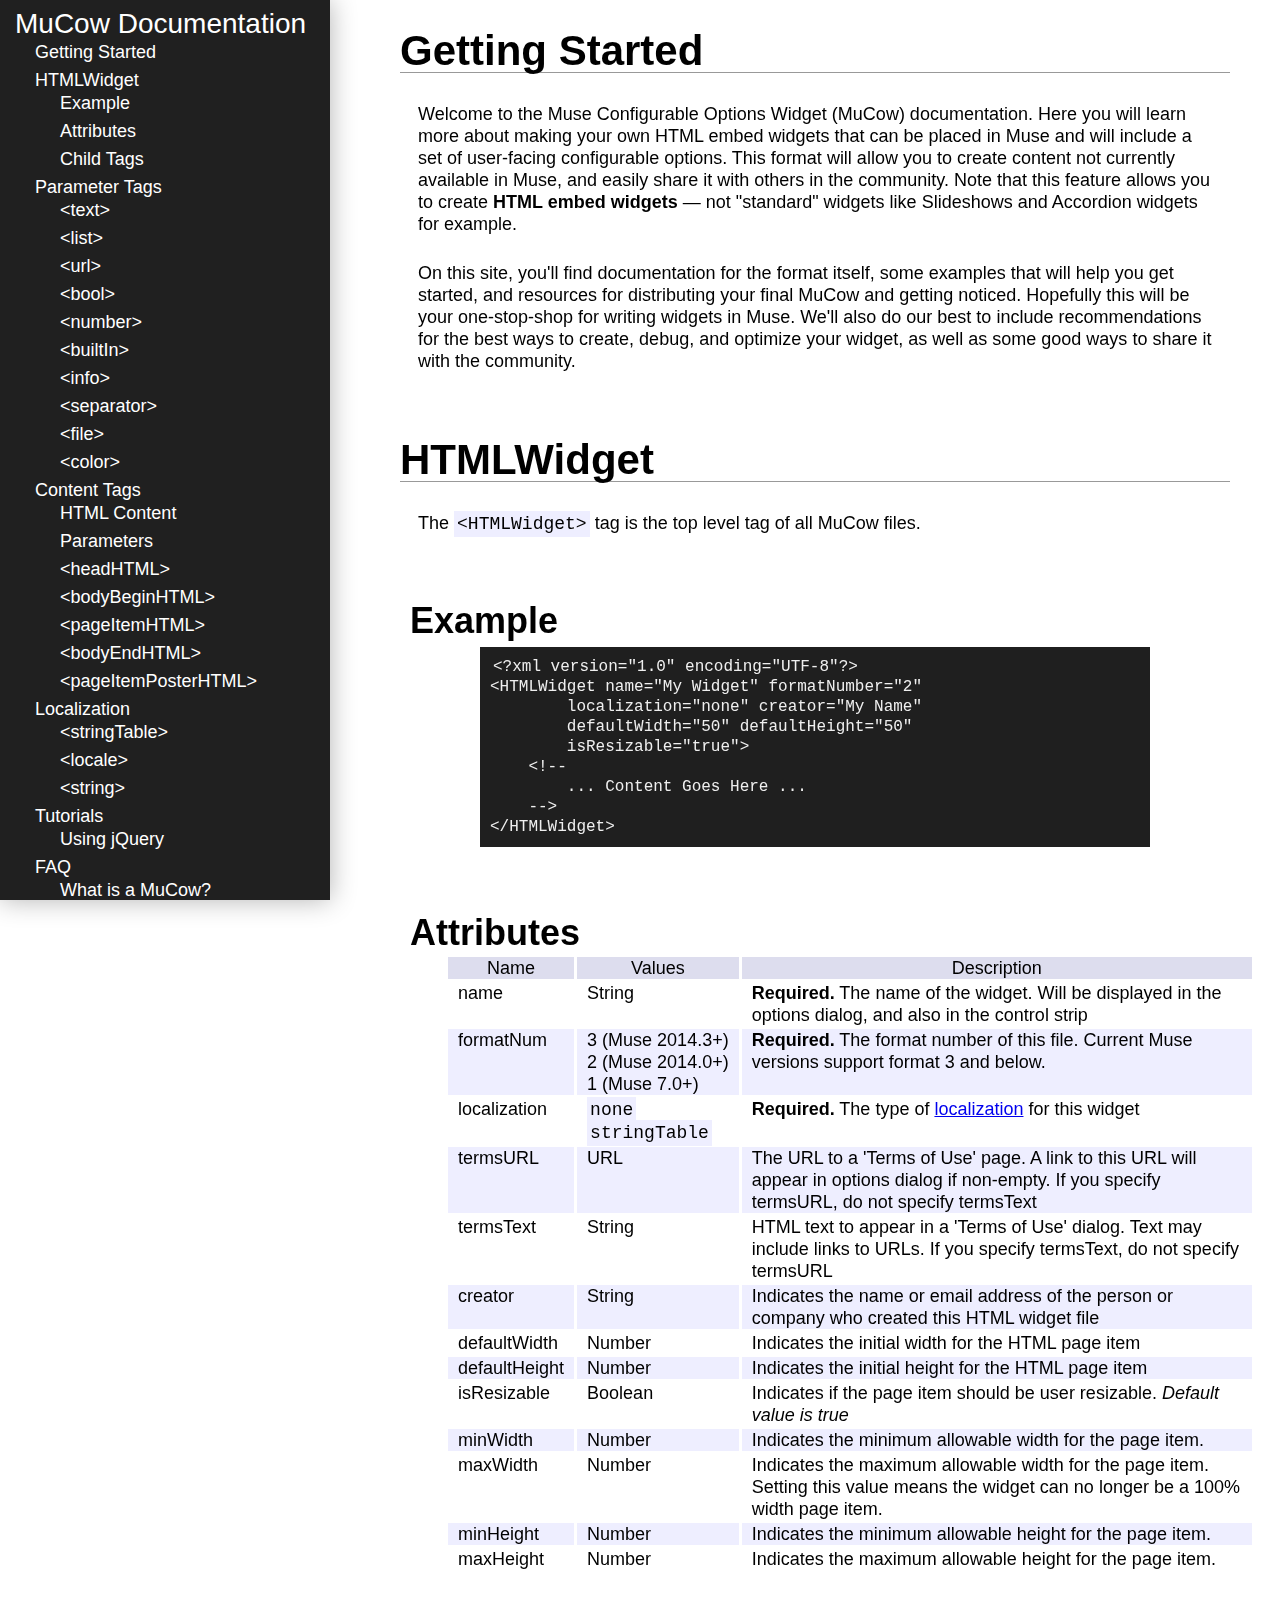
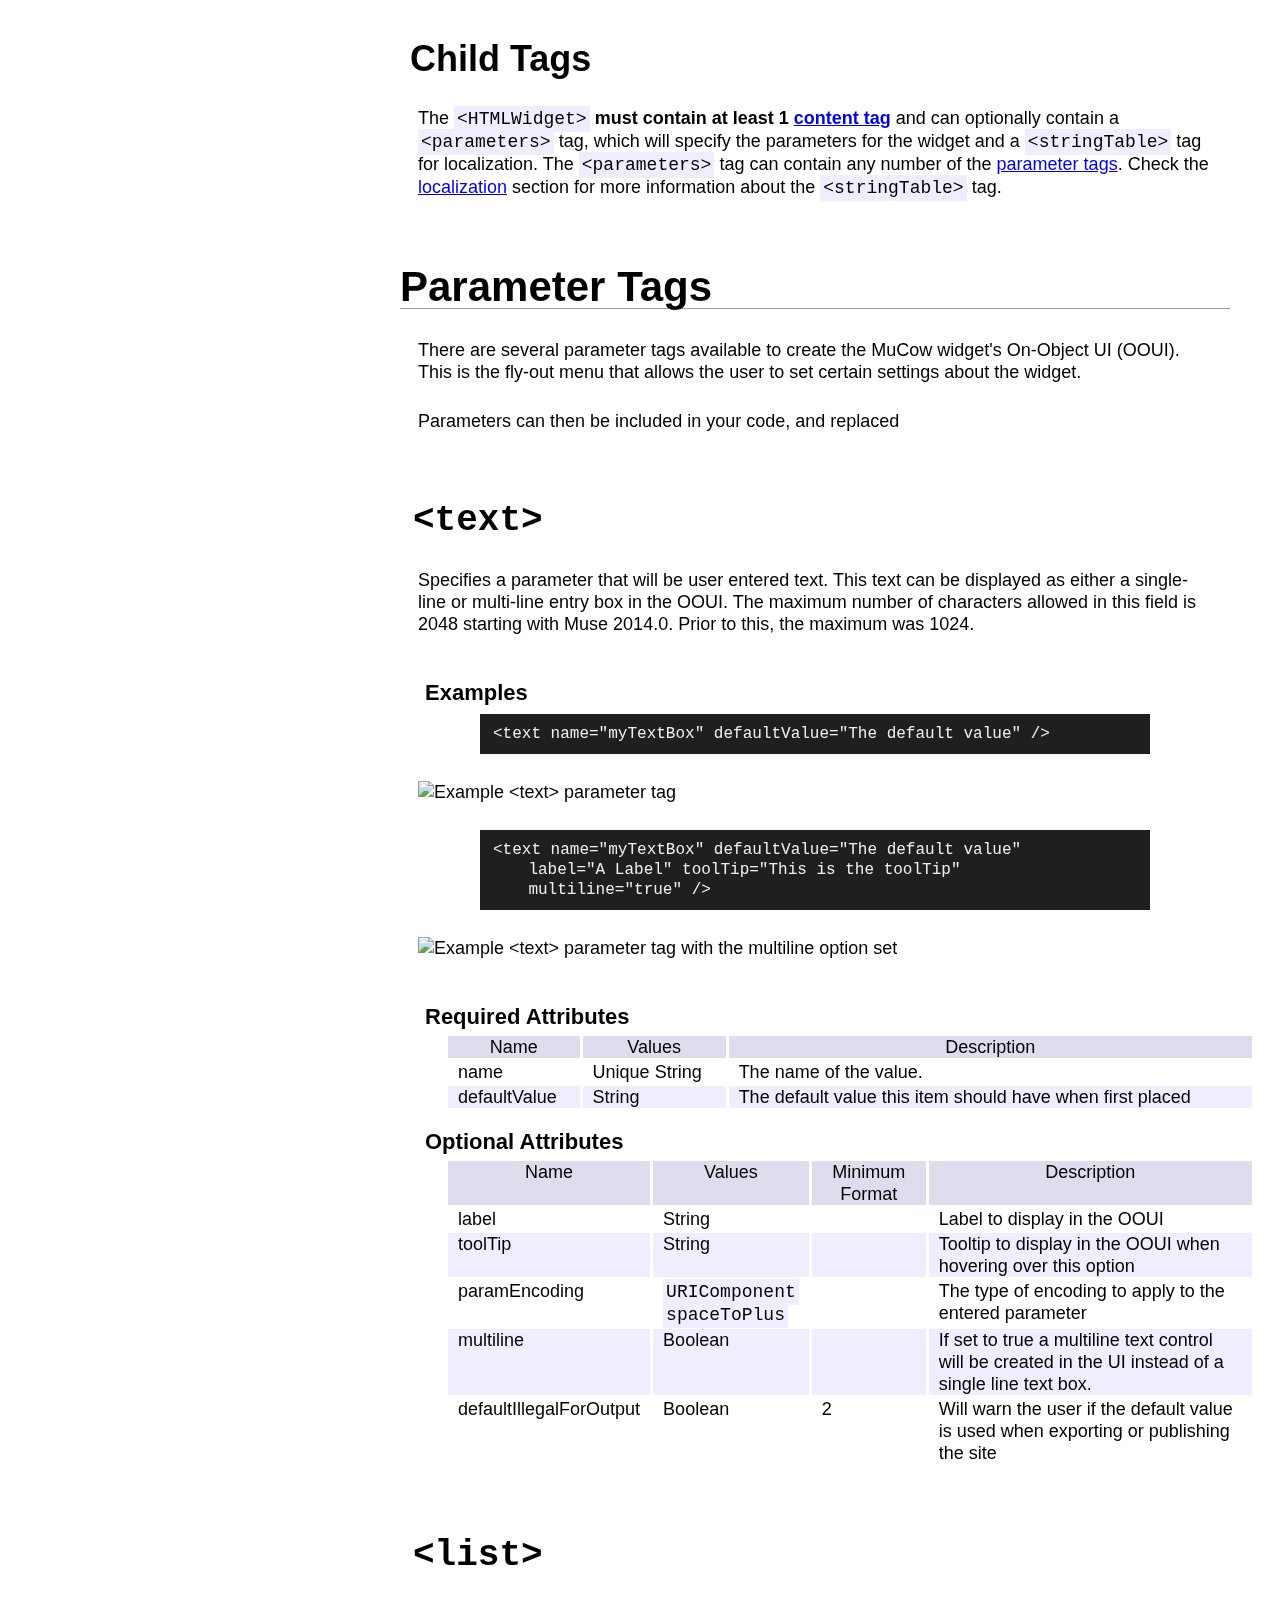
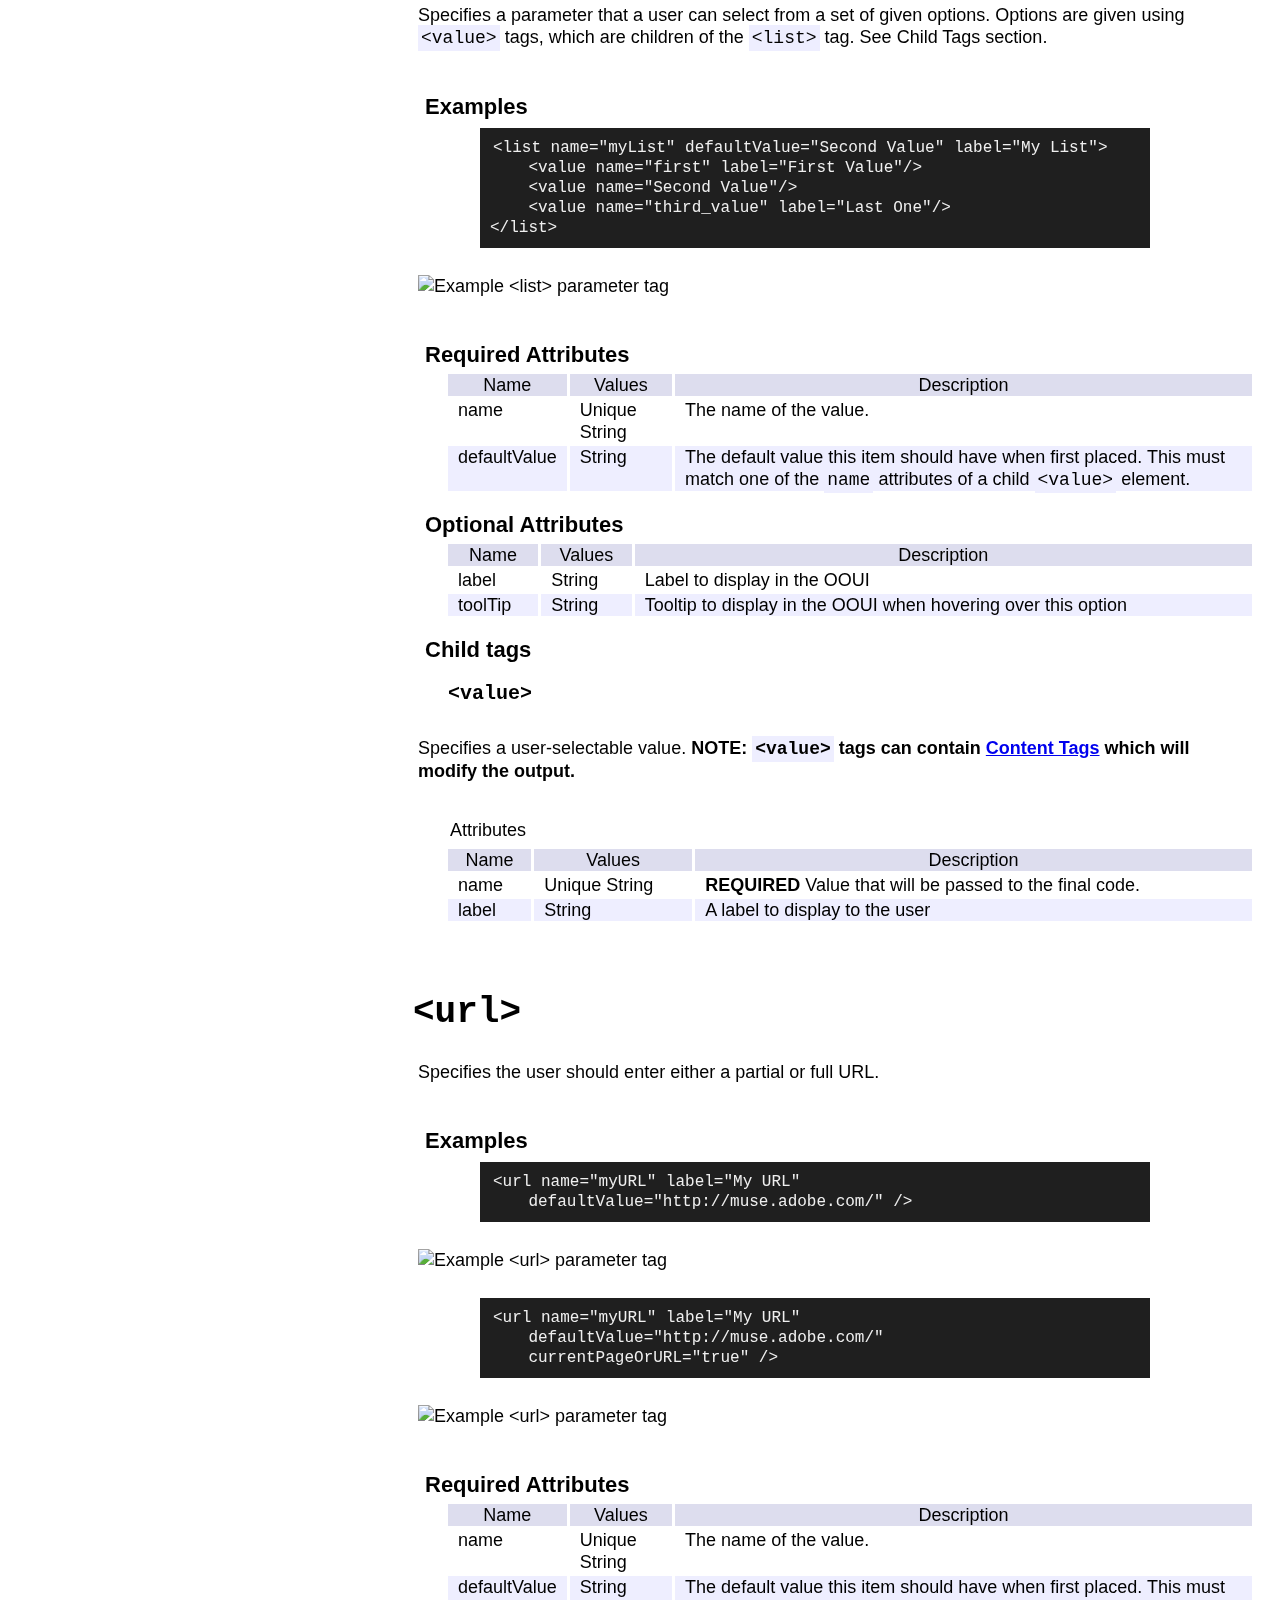
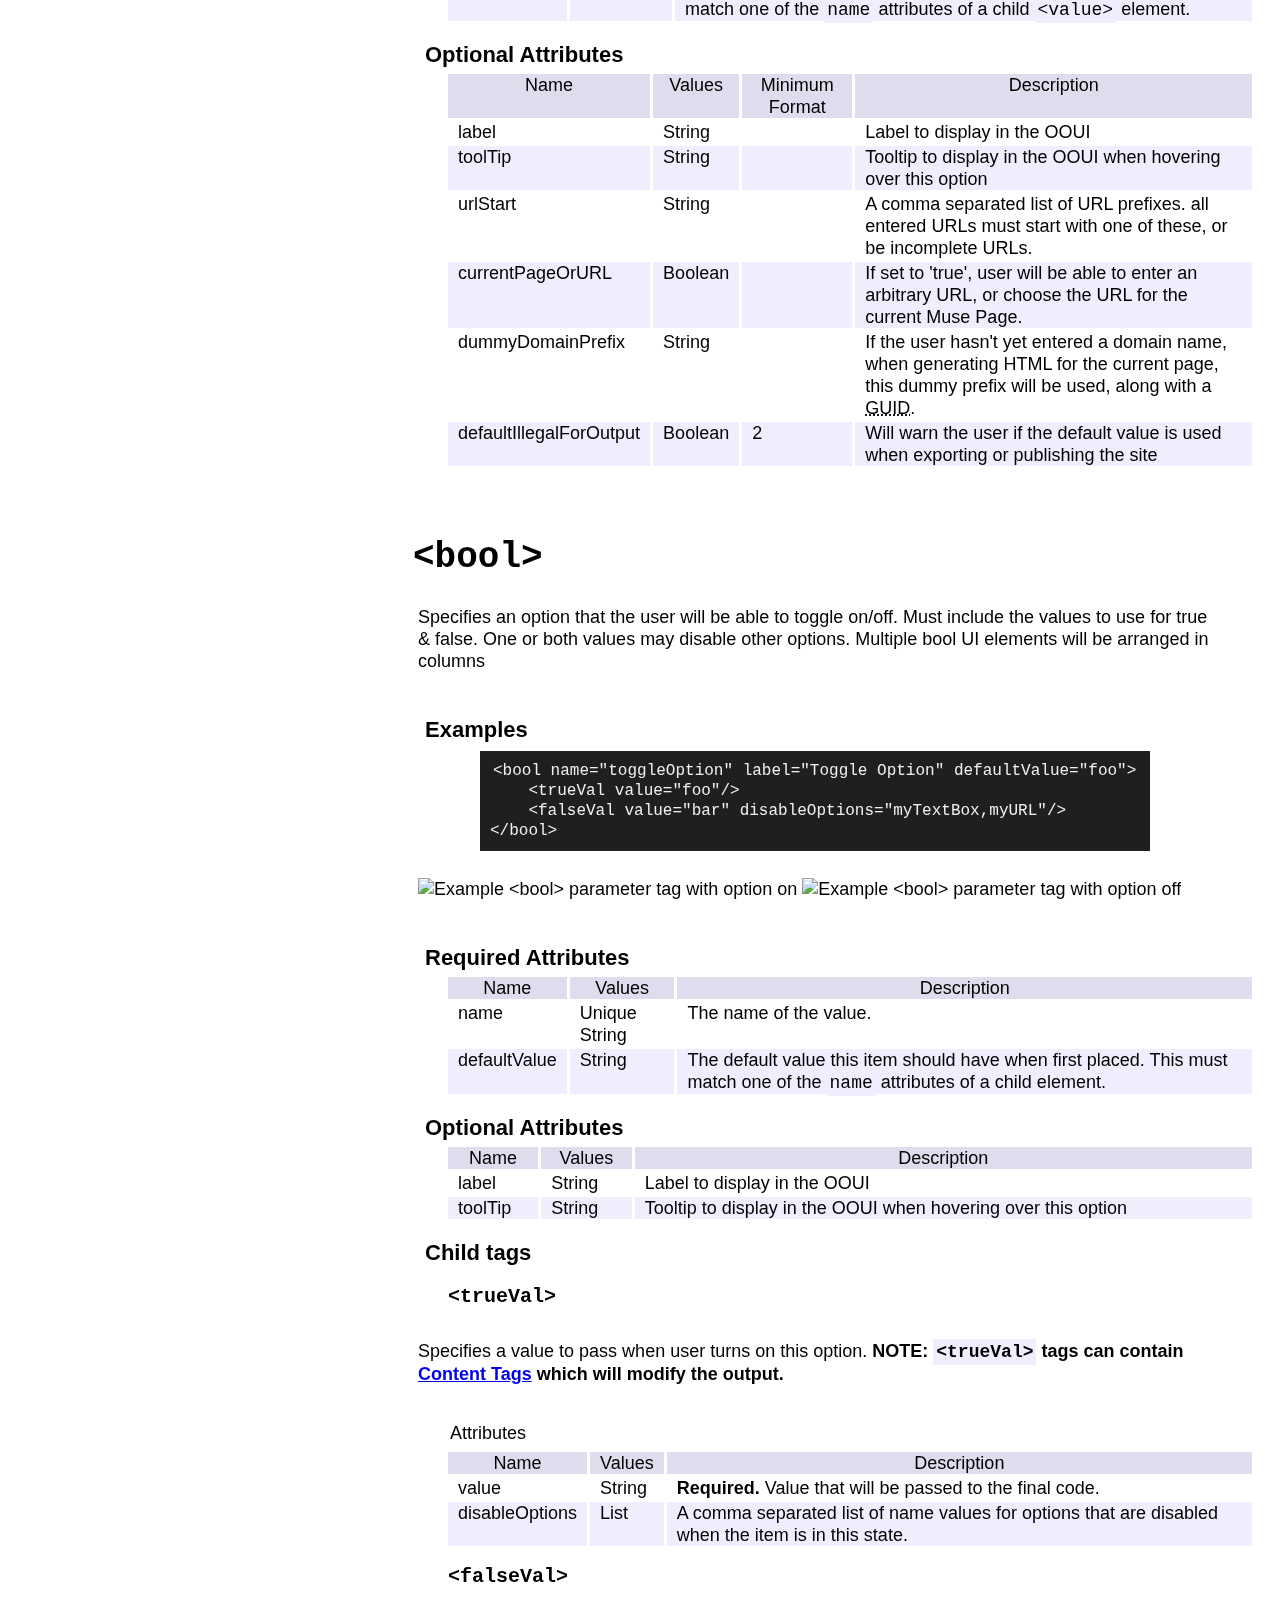
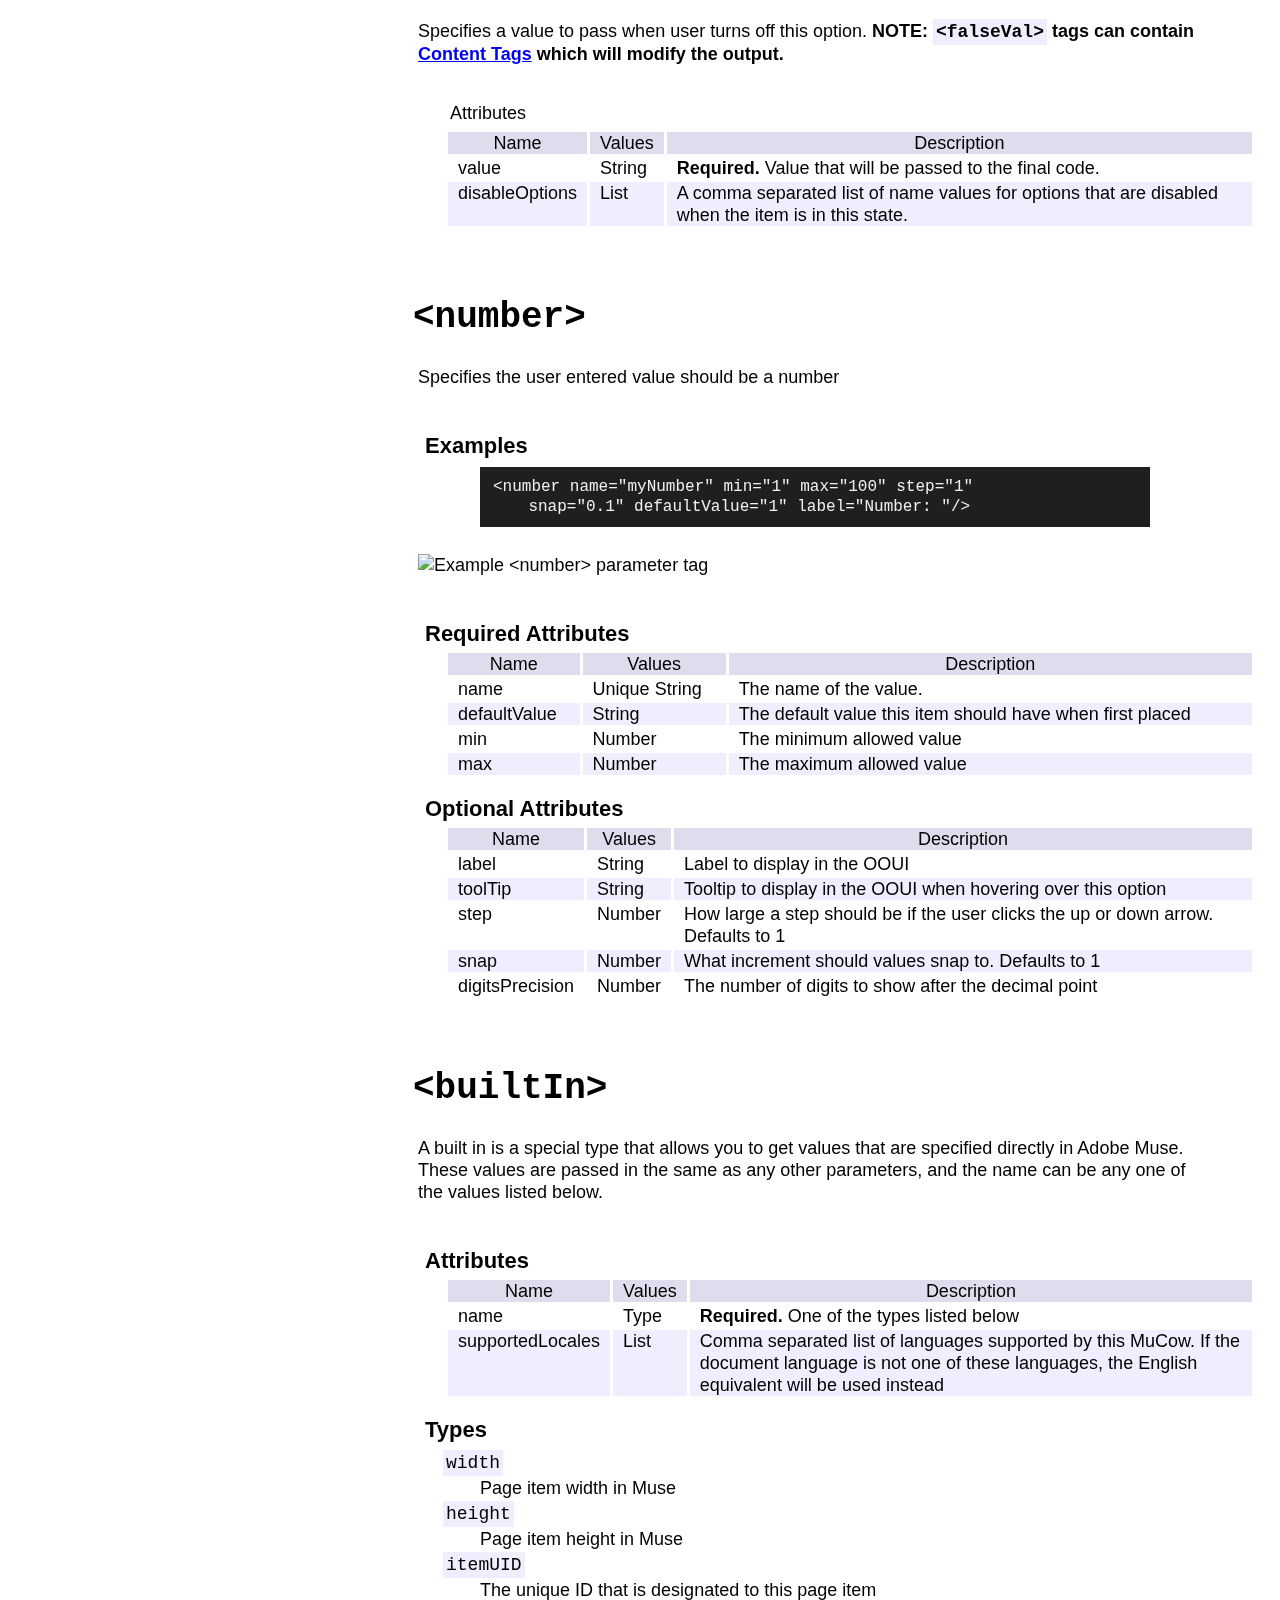
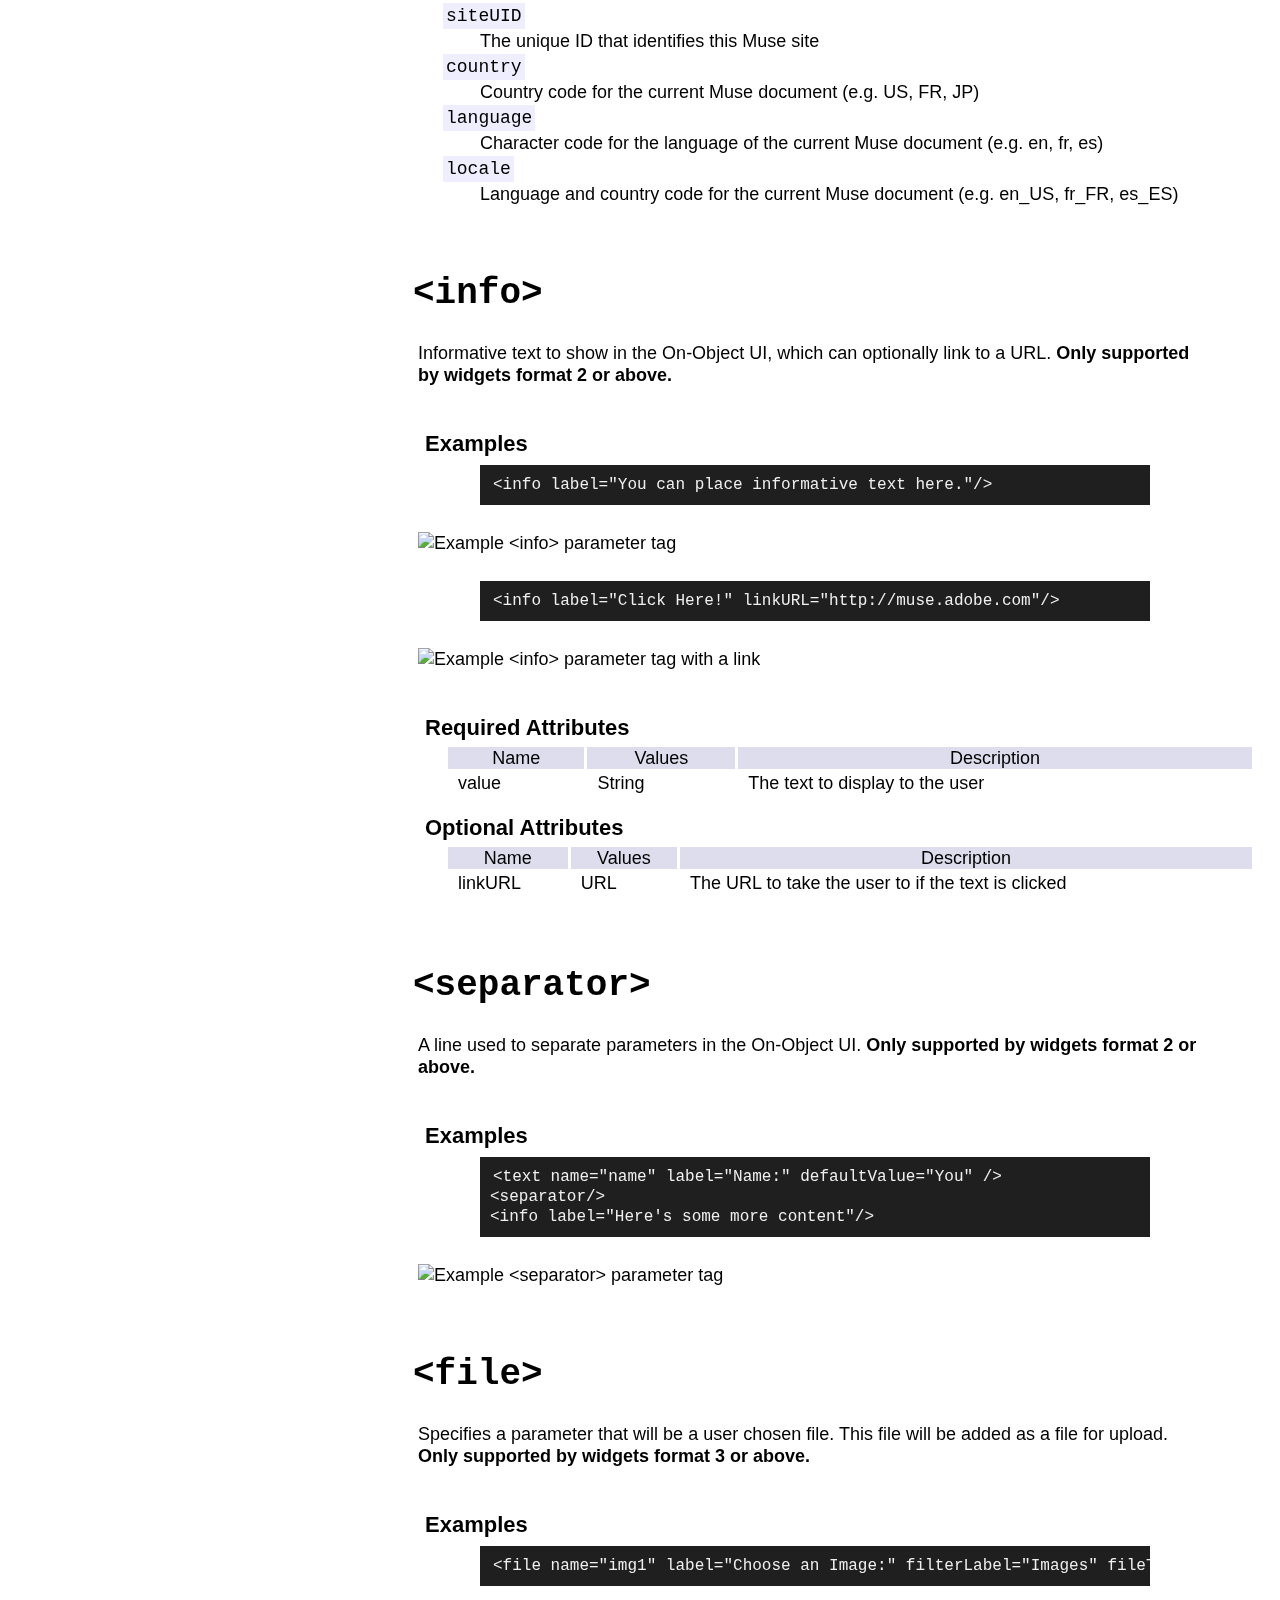
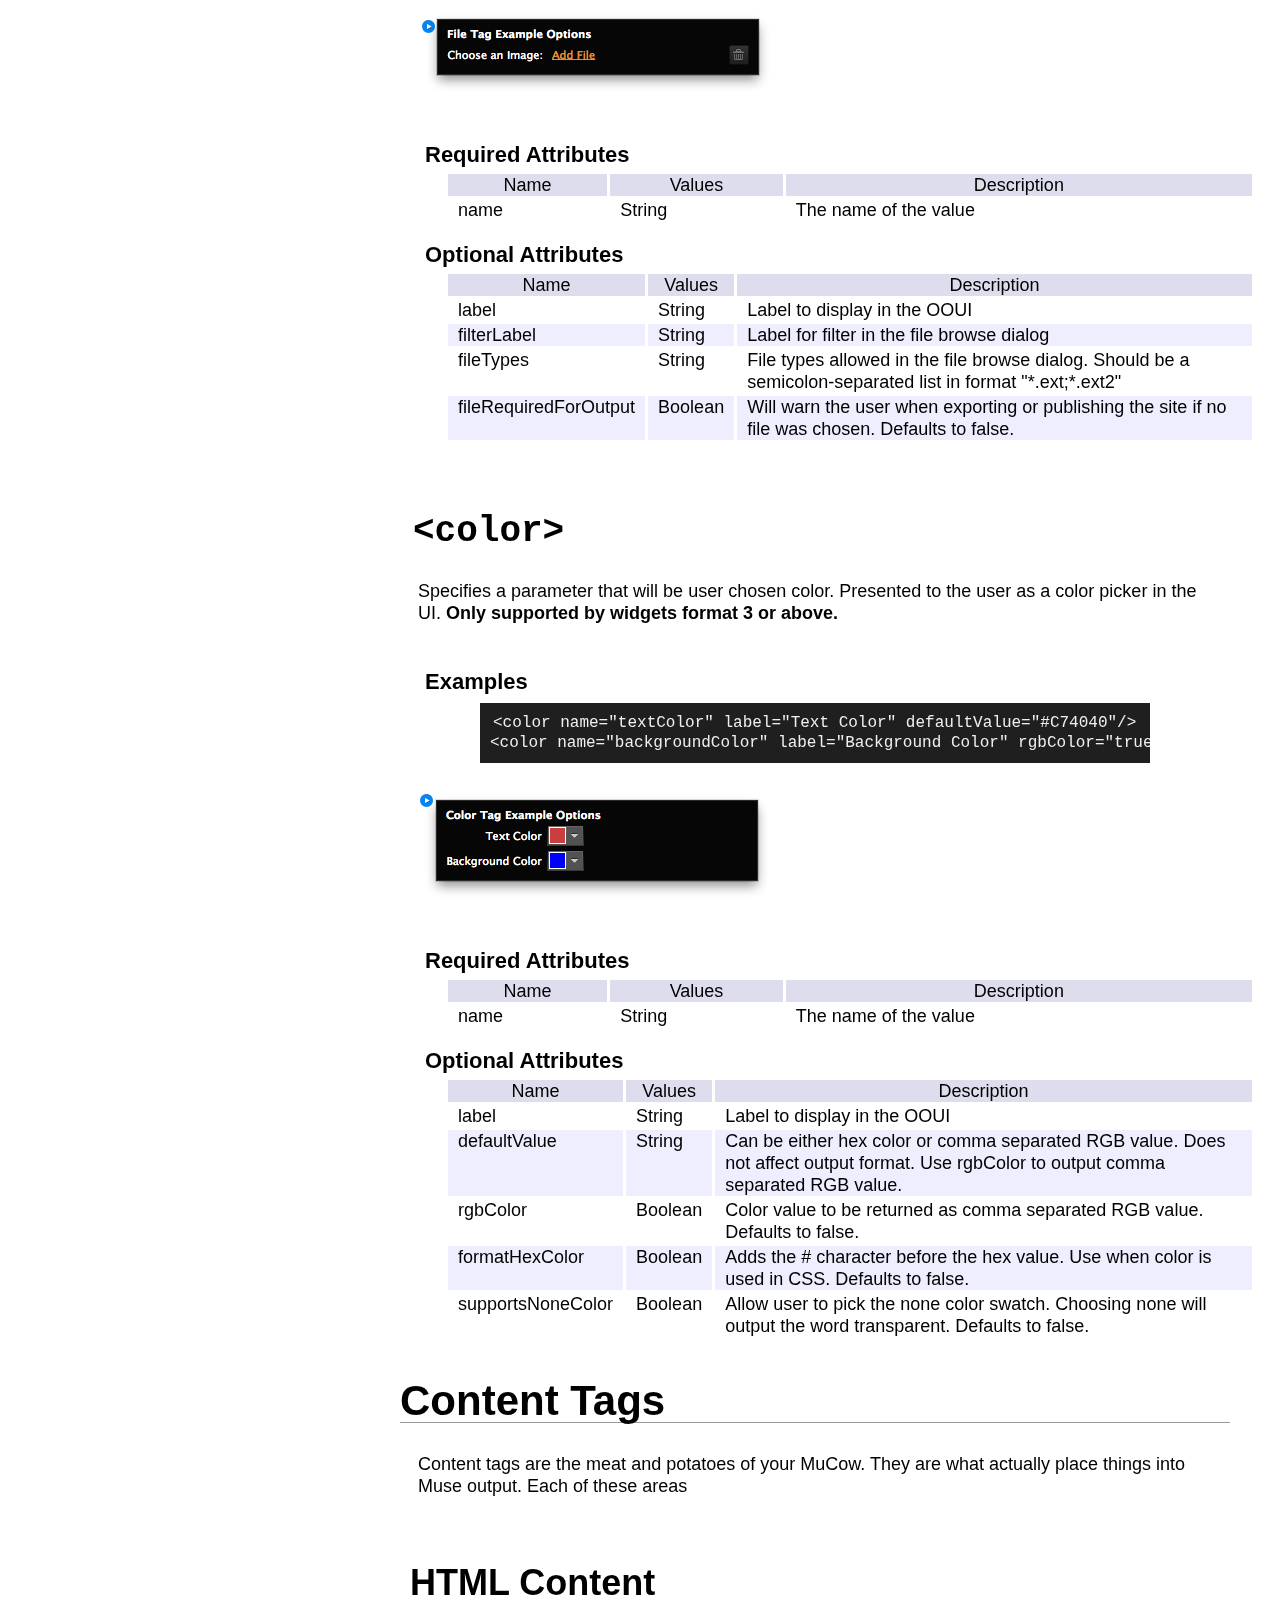
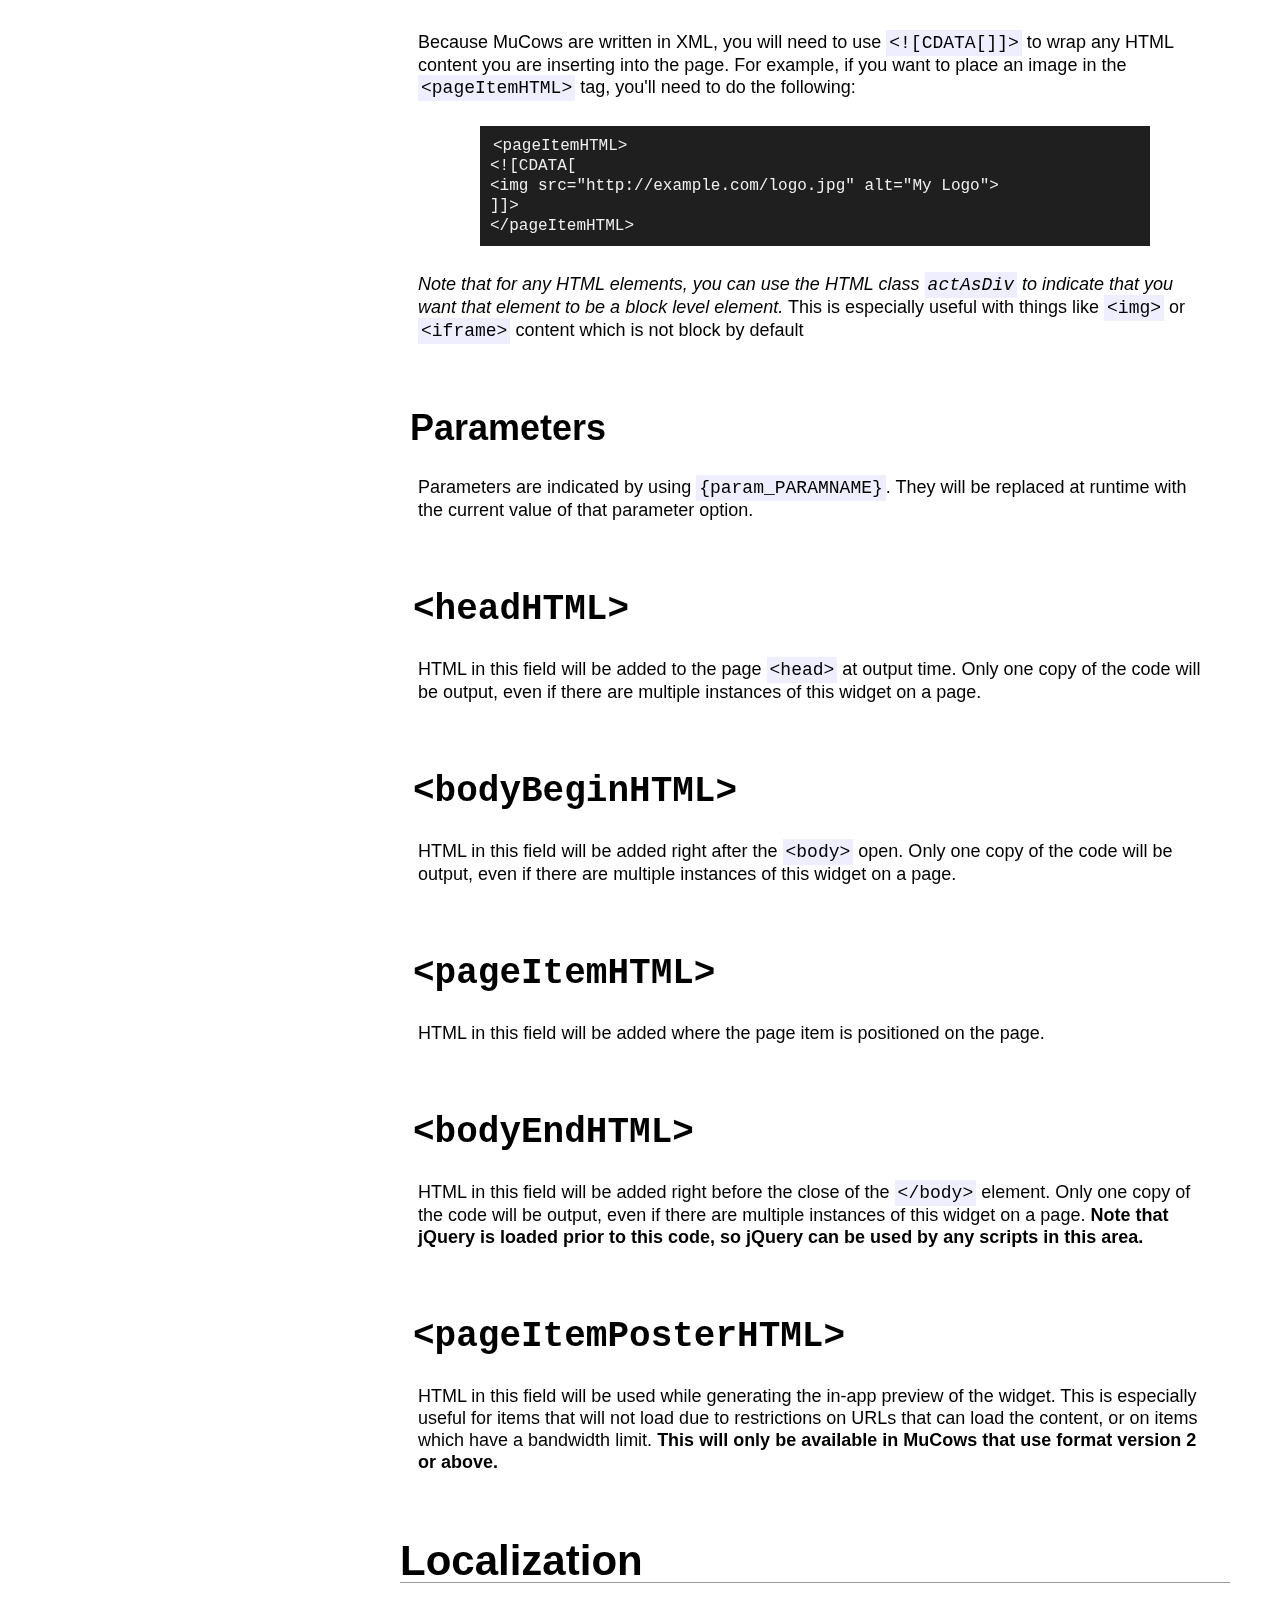
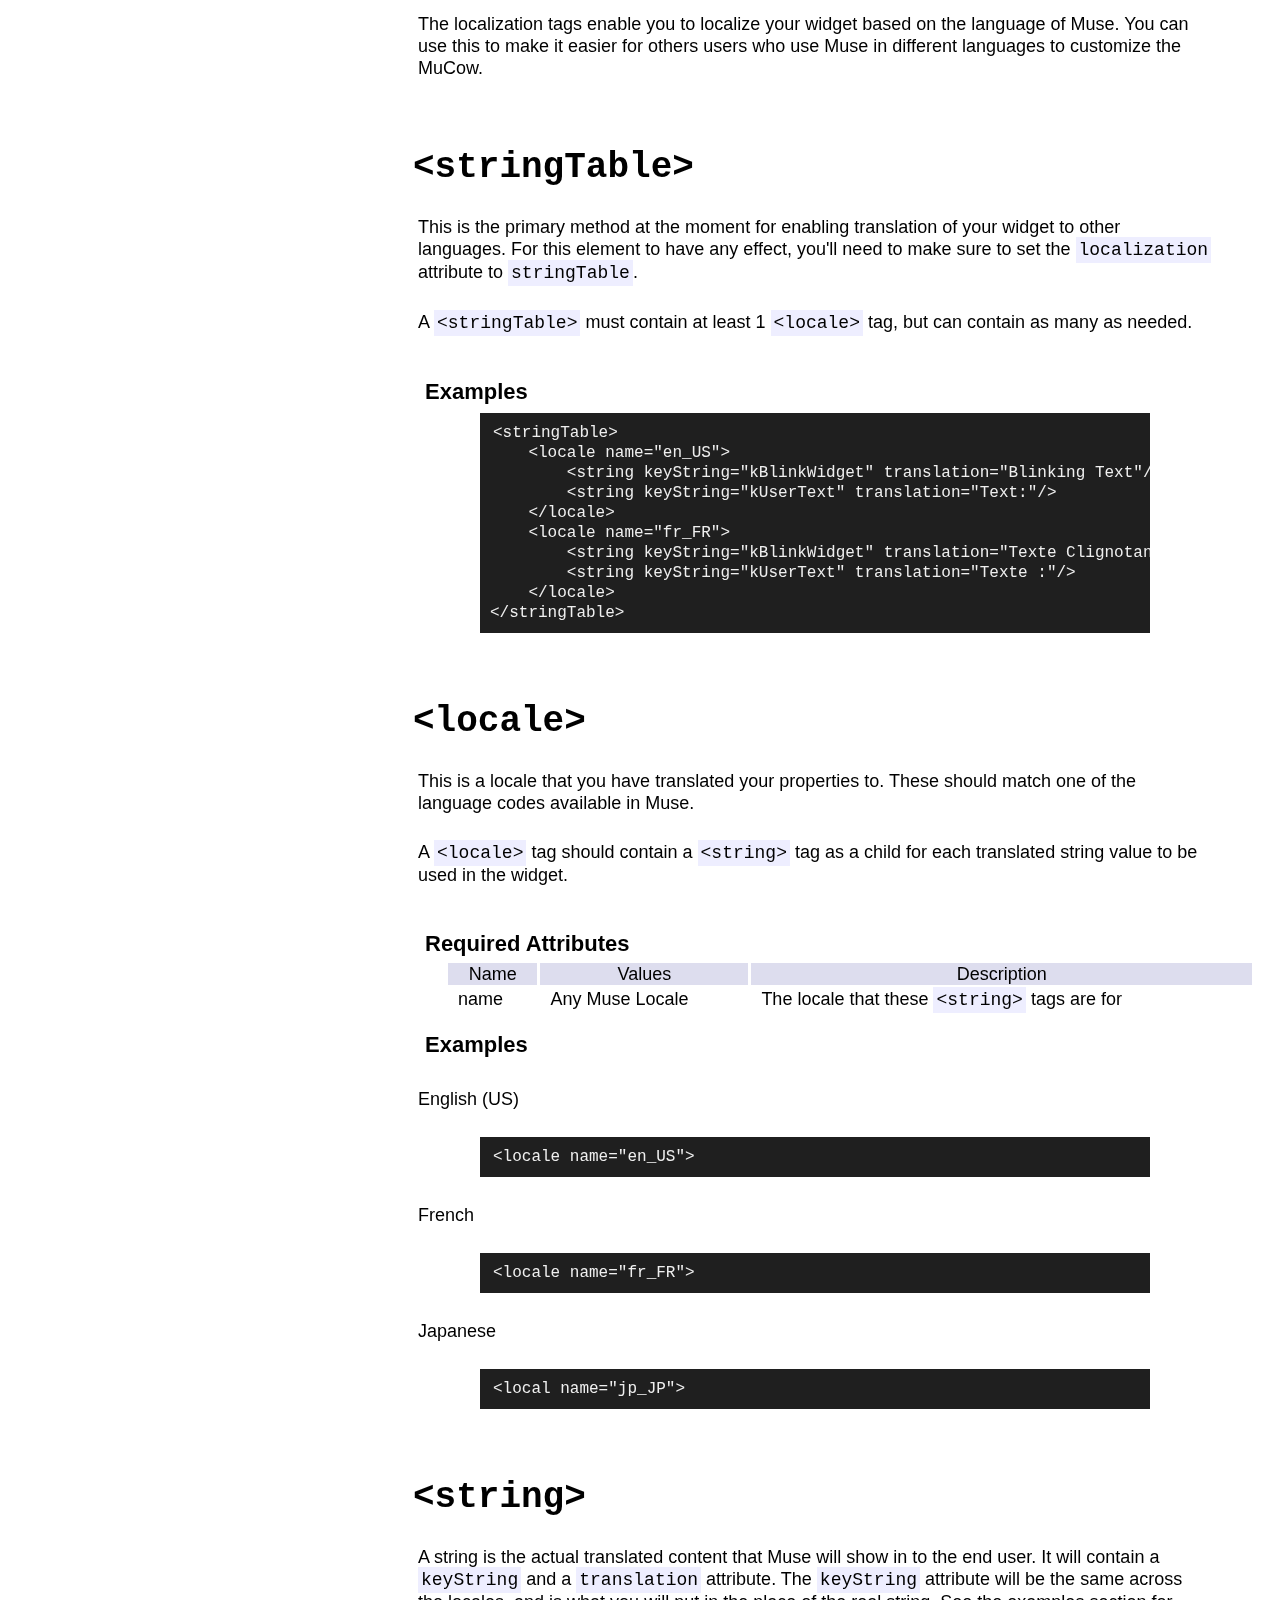
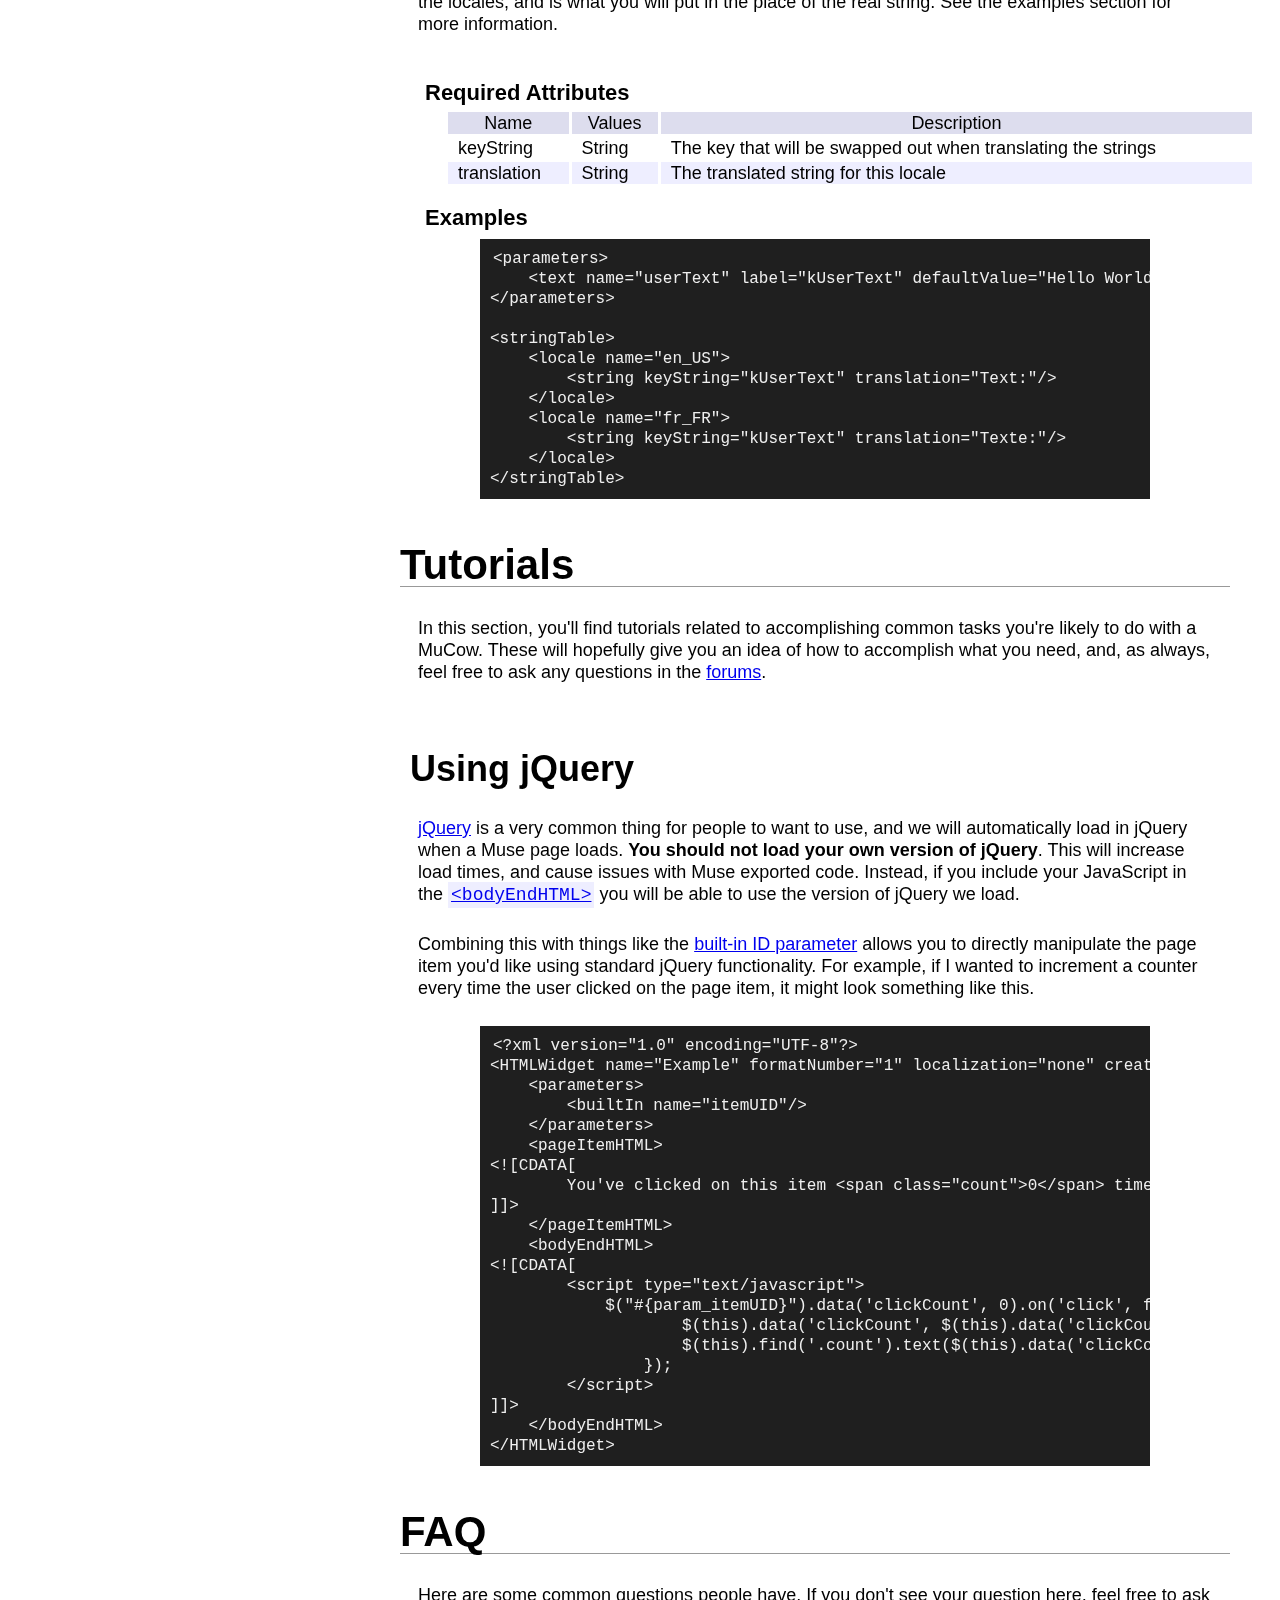
==== commit 3d0f7f00: "Merge pull request #4 from WidgetsMu/formatUpdateHTML" ====
--- a/index.html
+++ b/index.html
@@ -114,8 +114,8 @@
 </tr>
 <tr>
 <td>formatNum</td>
-<td>2&nbsp;(Muse&nbsp;2014.0+) <br> 1&nbsp;(Muse&nbsp;7.0+)</td>
-<td><strong>Required.</strong> The format number of this file. Current Muse versions support format 2 and below.</td>
+<td>3&nbsp;(Muse&nbsp;2014.3+) <br> 2&nbsp;(Muse&nbsp;2014.0+) <br> 1&nbsp;(Muse&nbsp;7.0+)</td>
+<td><strong>Required.</strong> The format number of this file. Current Muse versions support format 3 and below.</td>
 </tr>
 <tr>
 <td>localization</td>
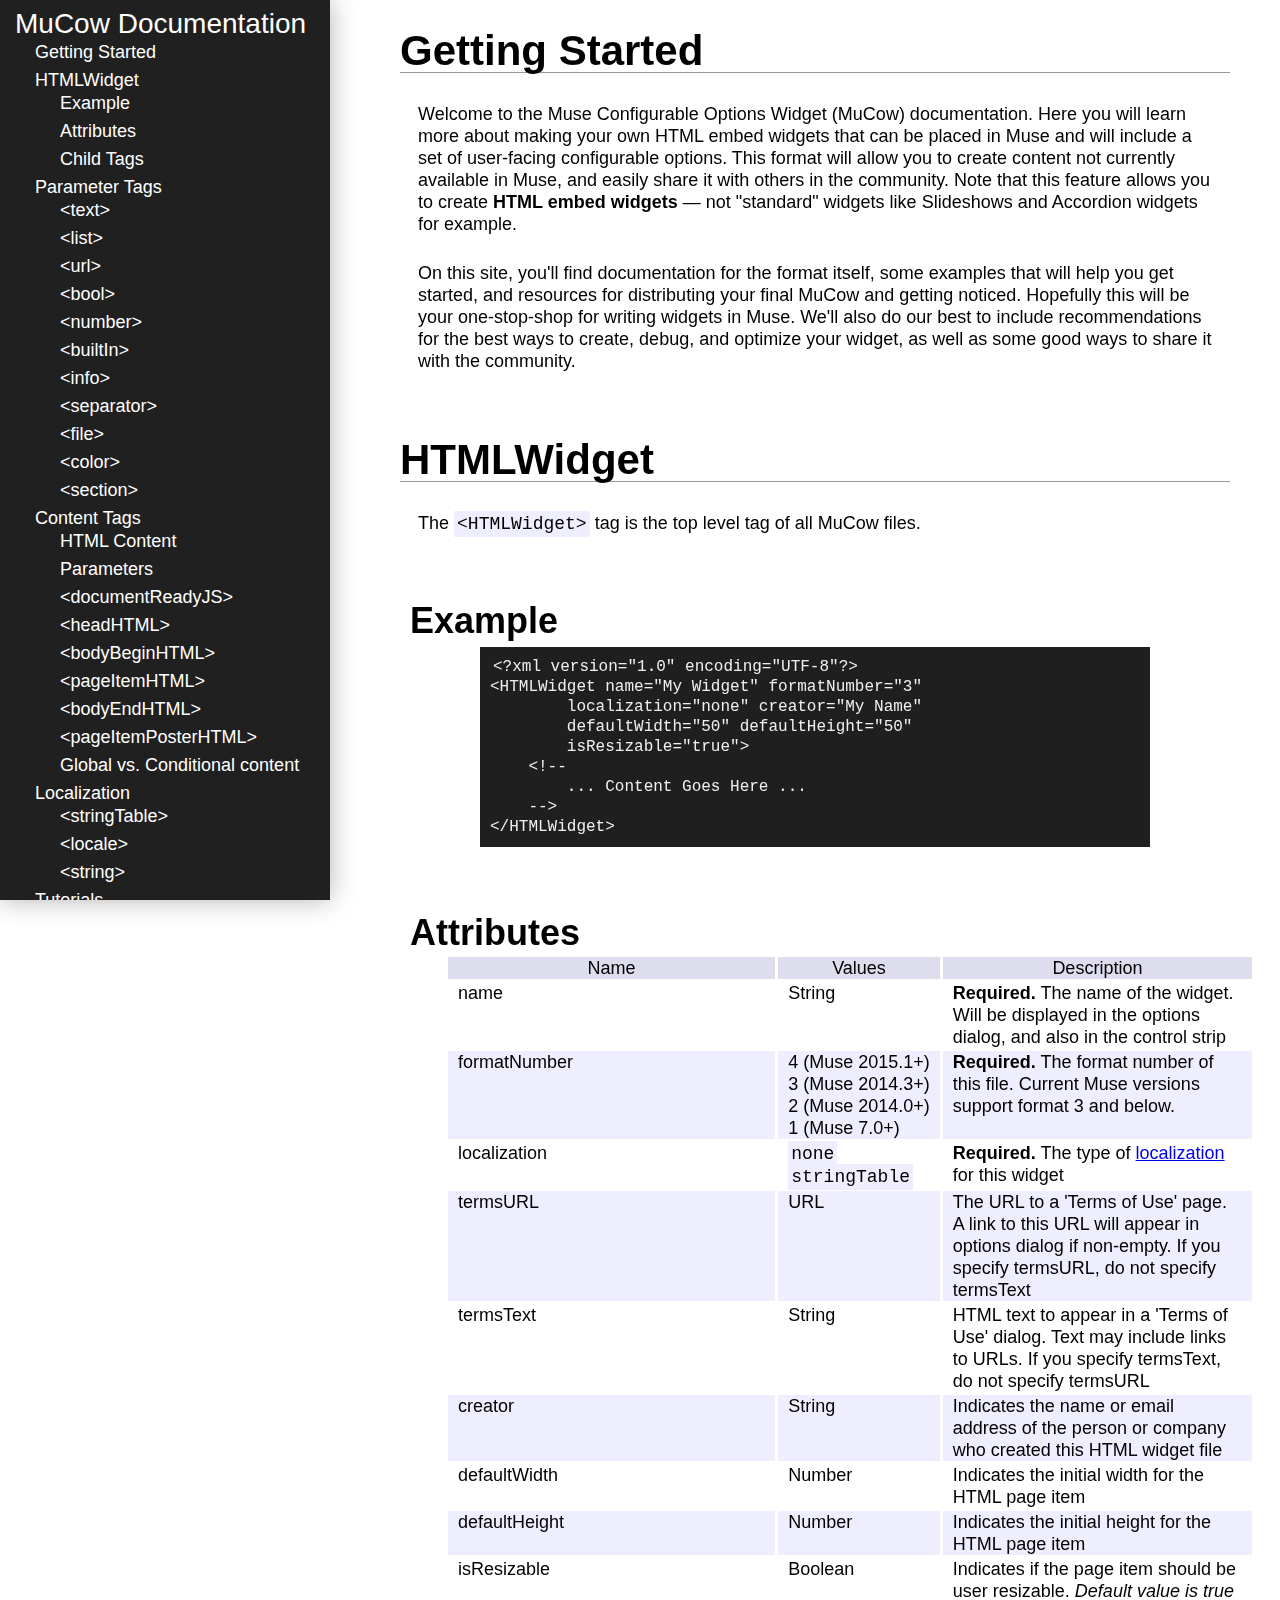
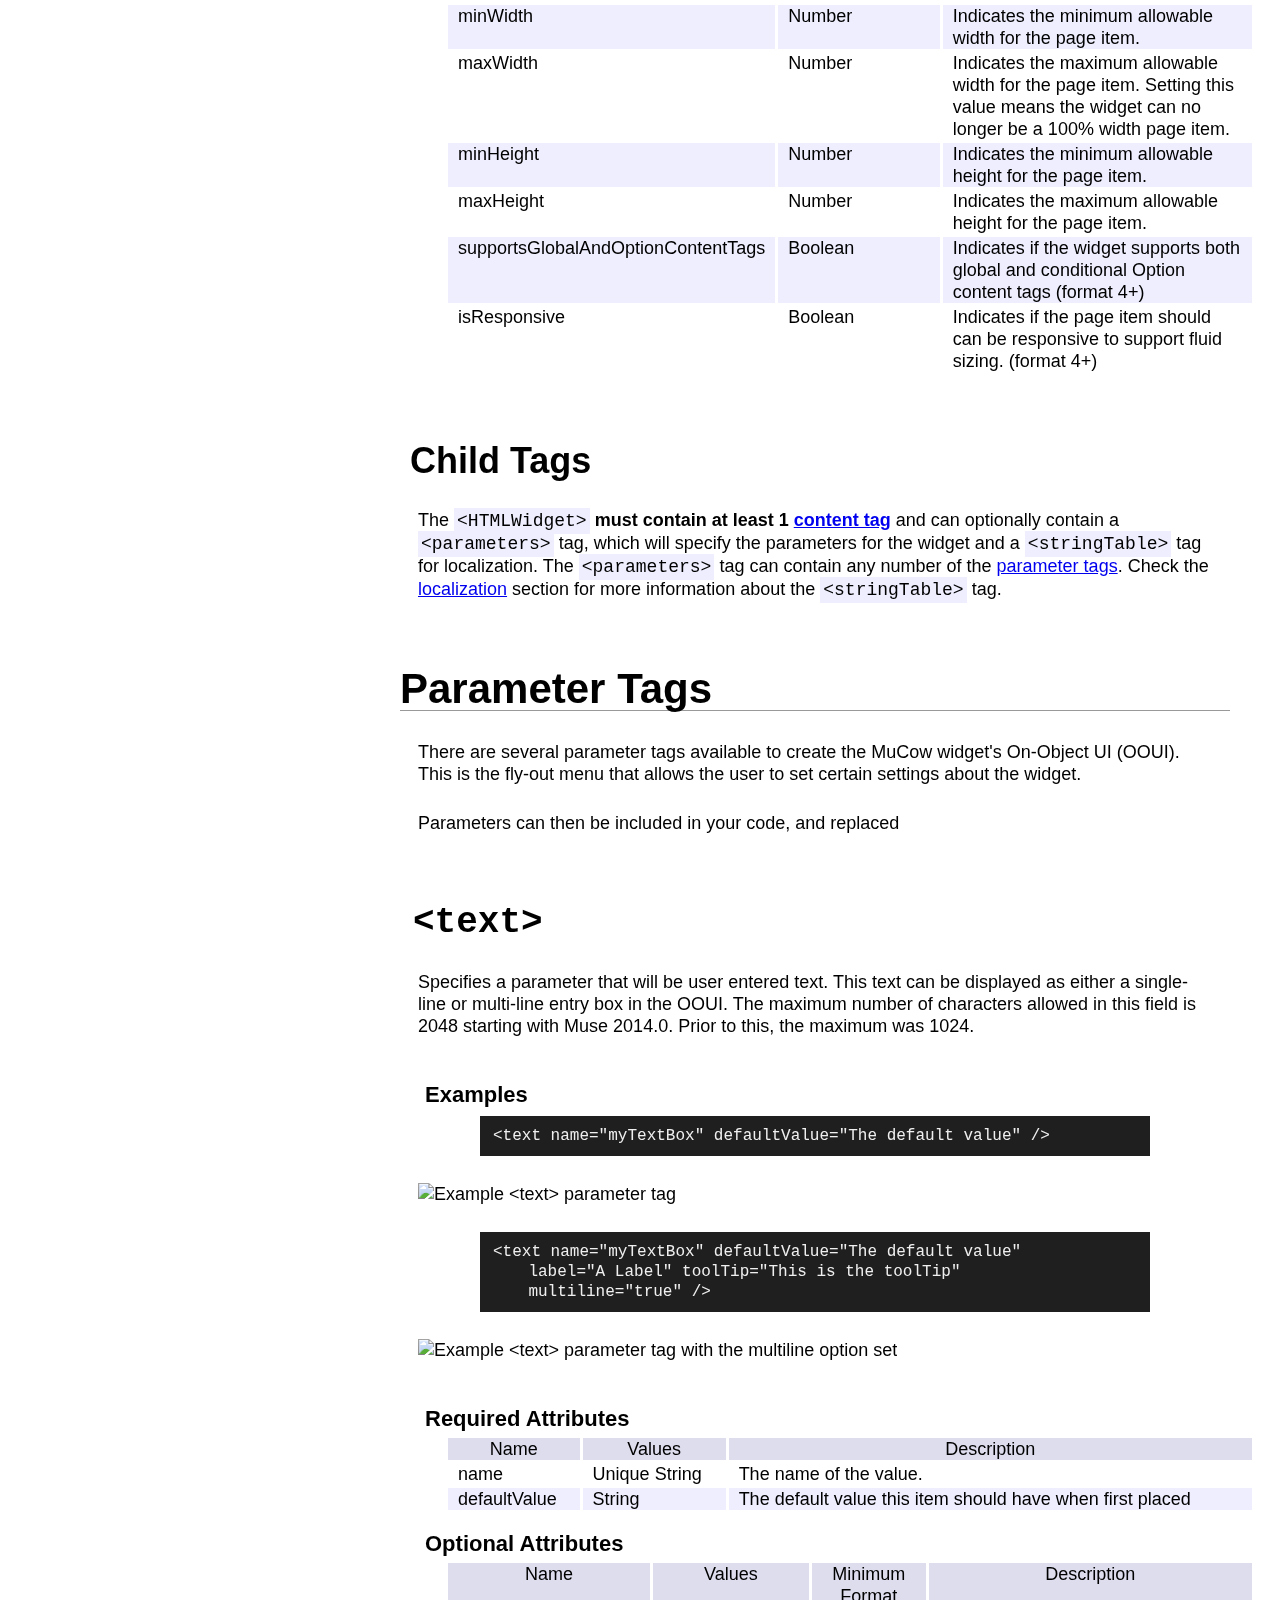
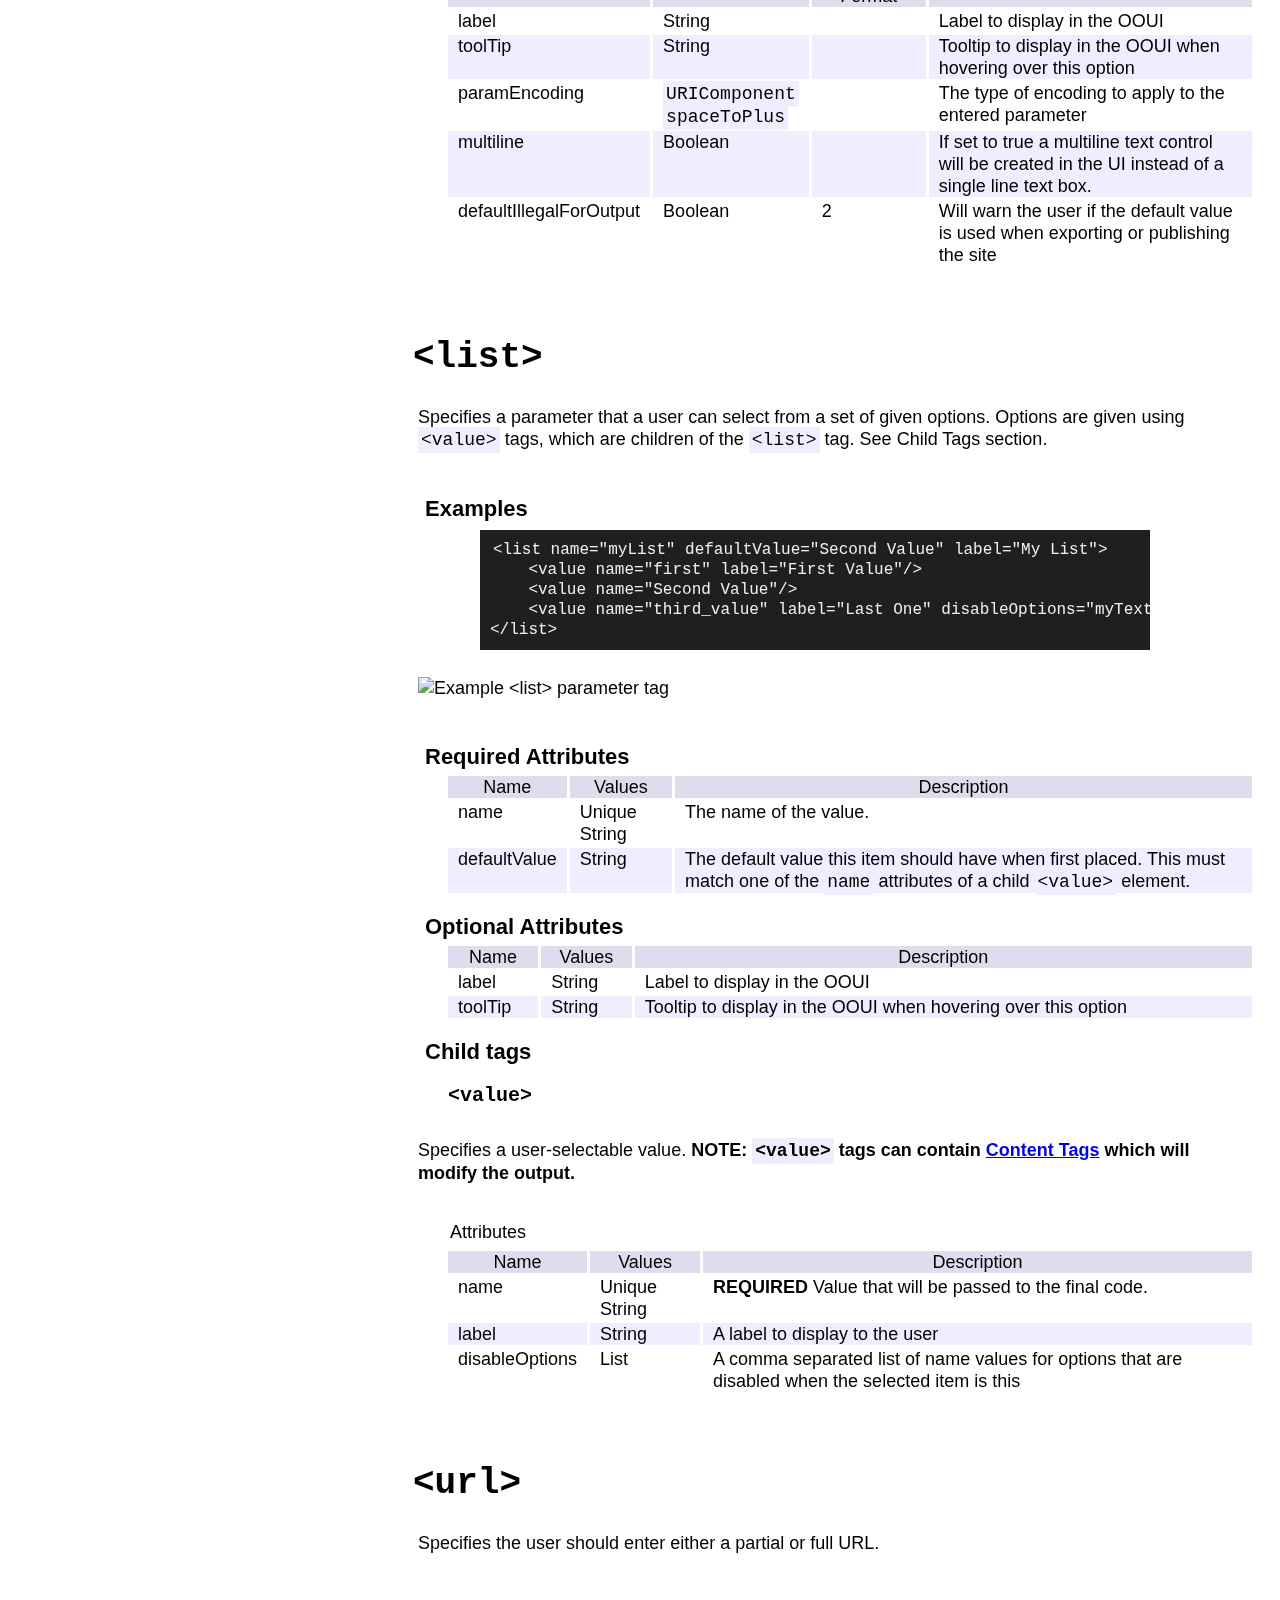
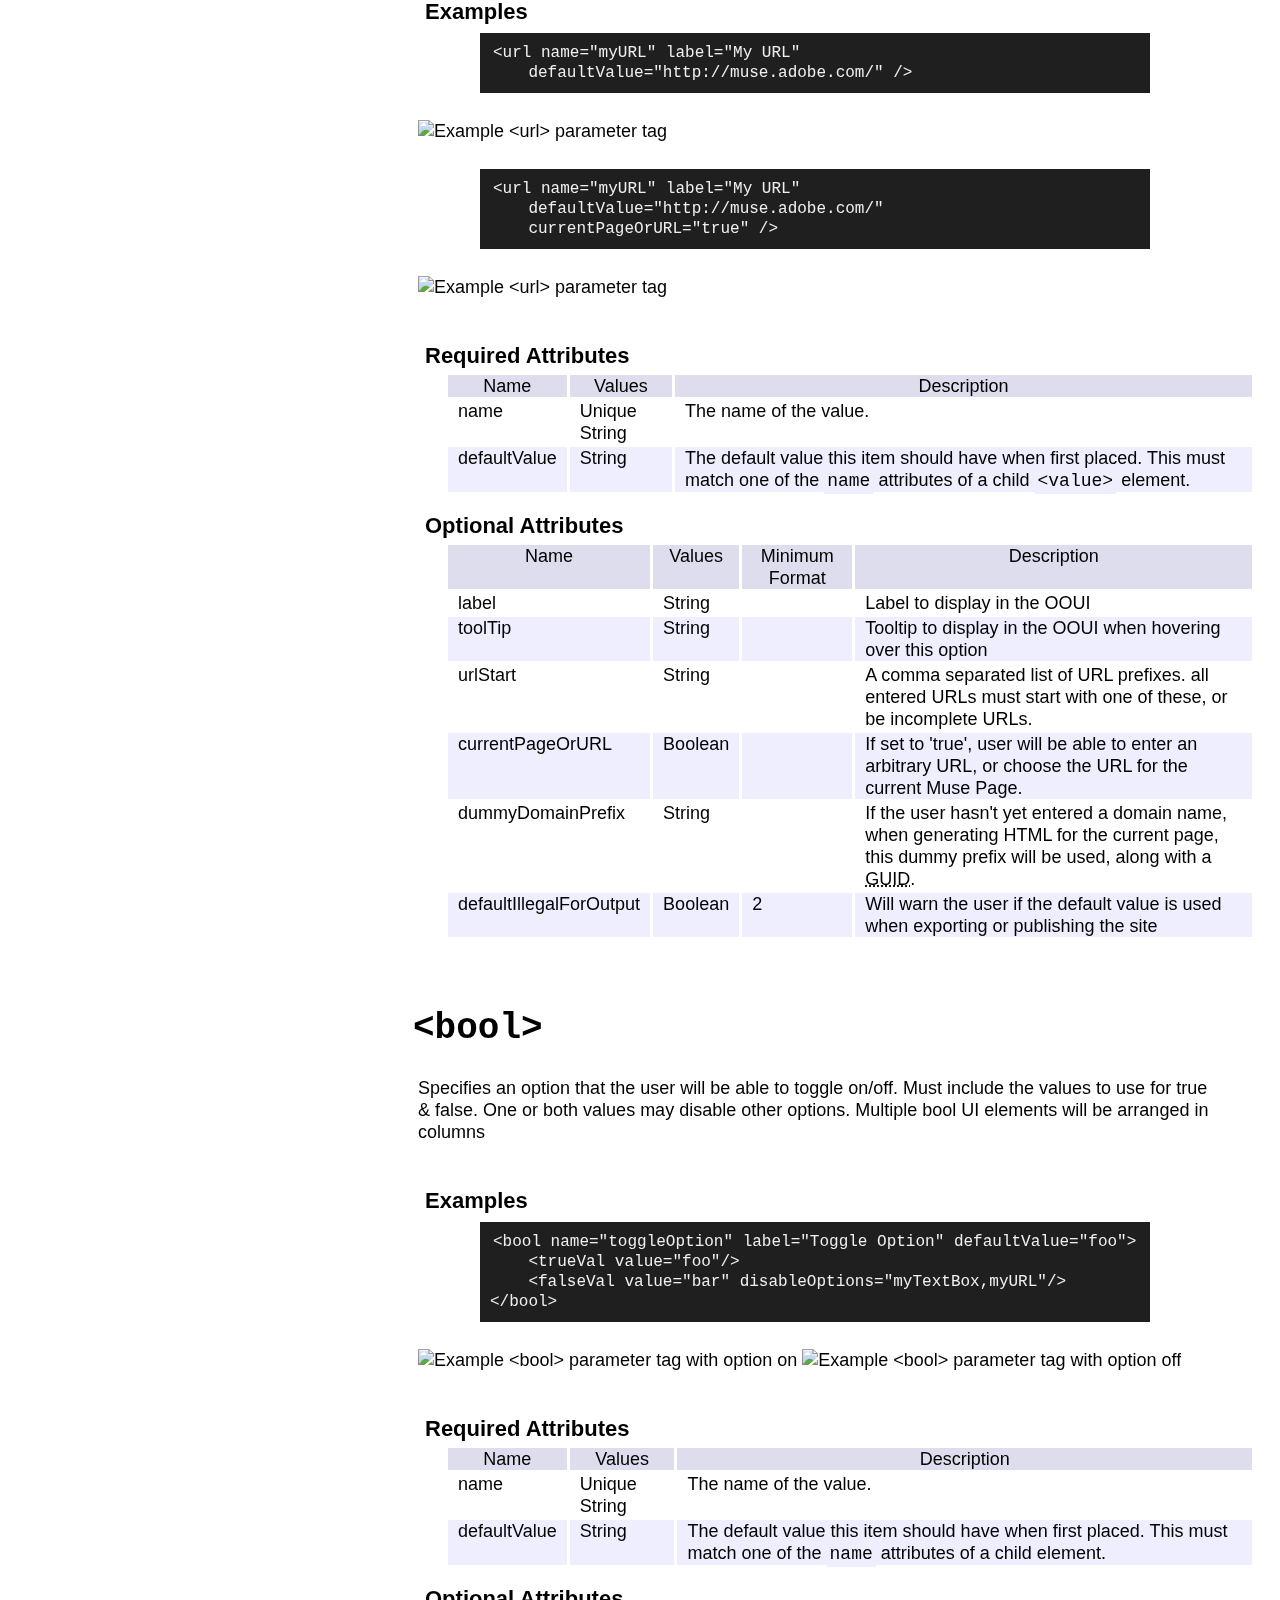
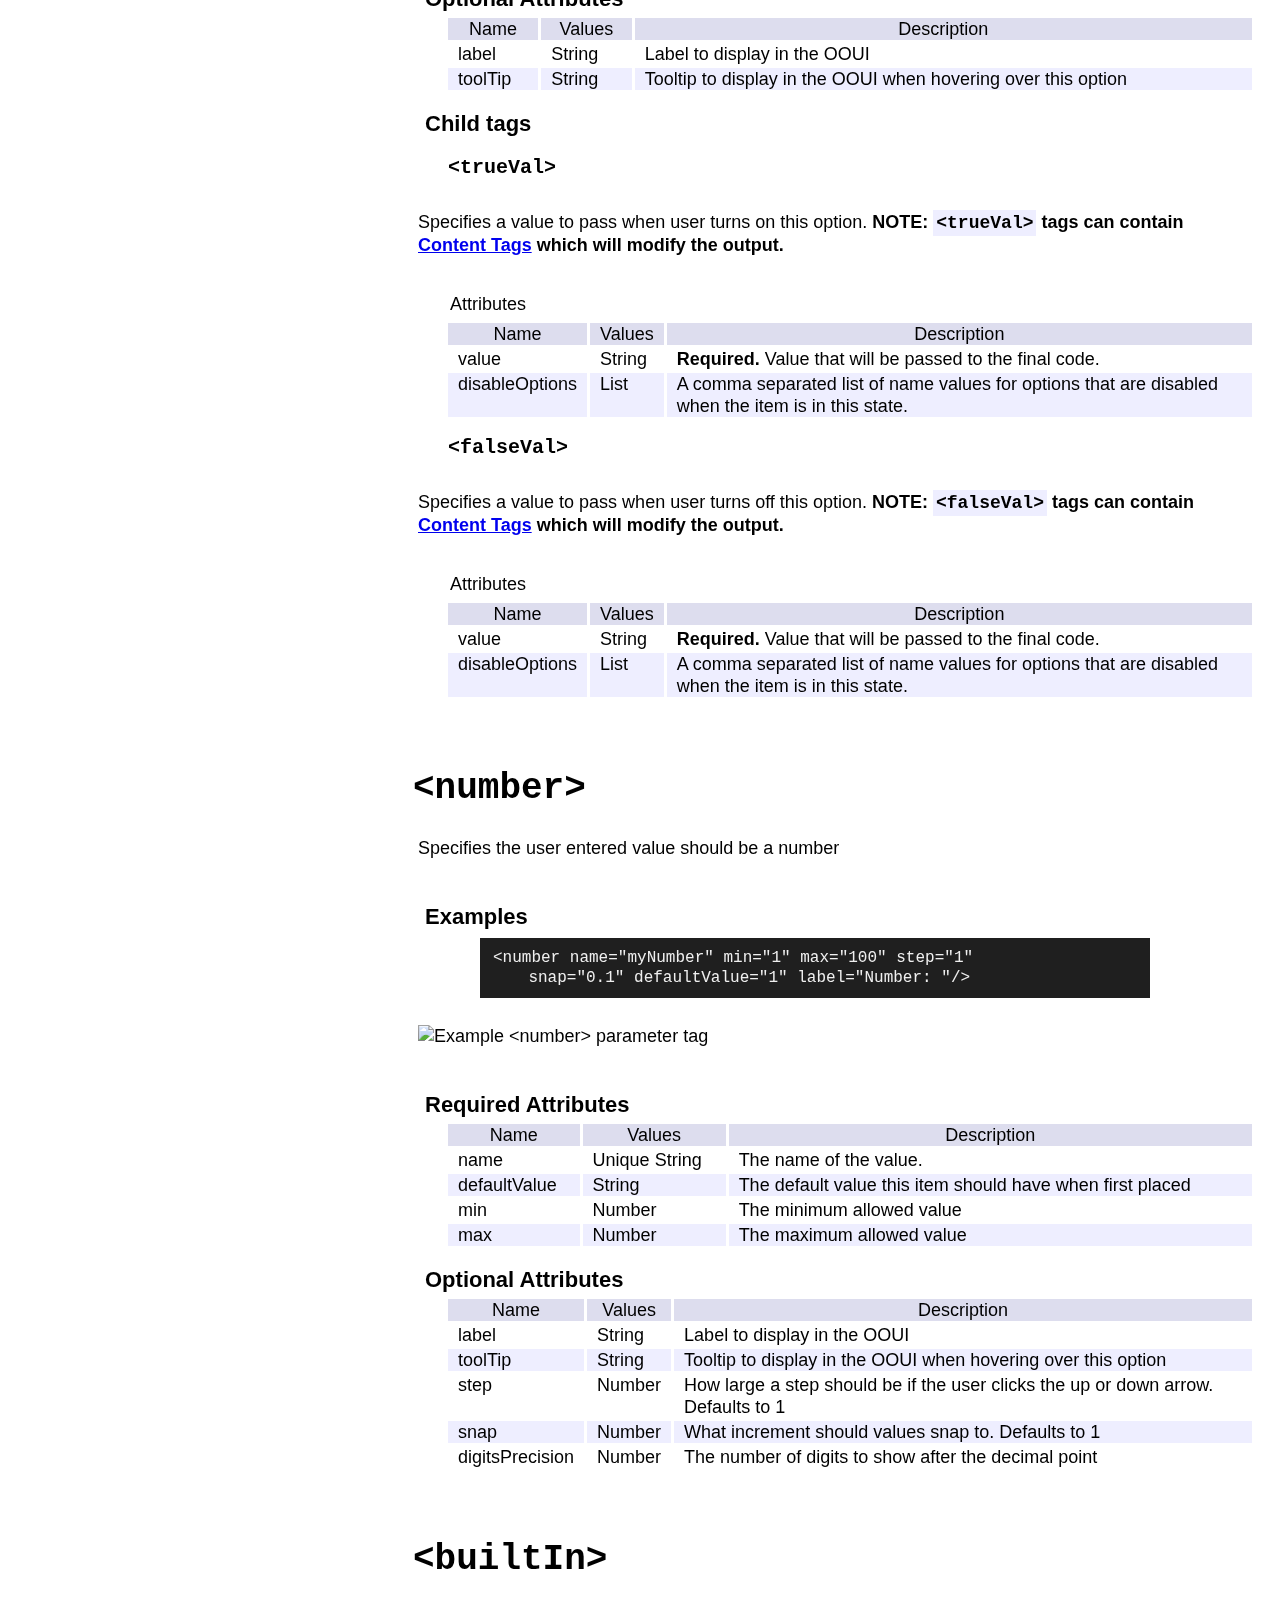
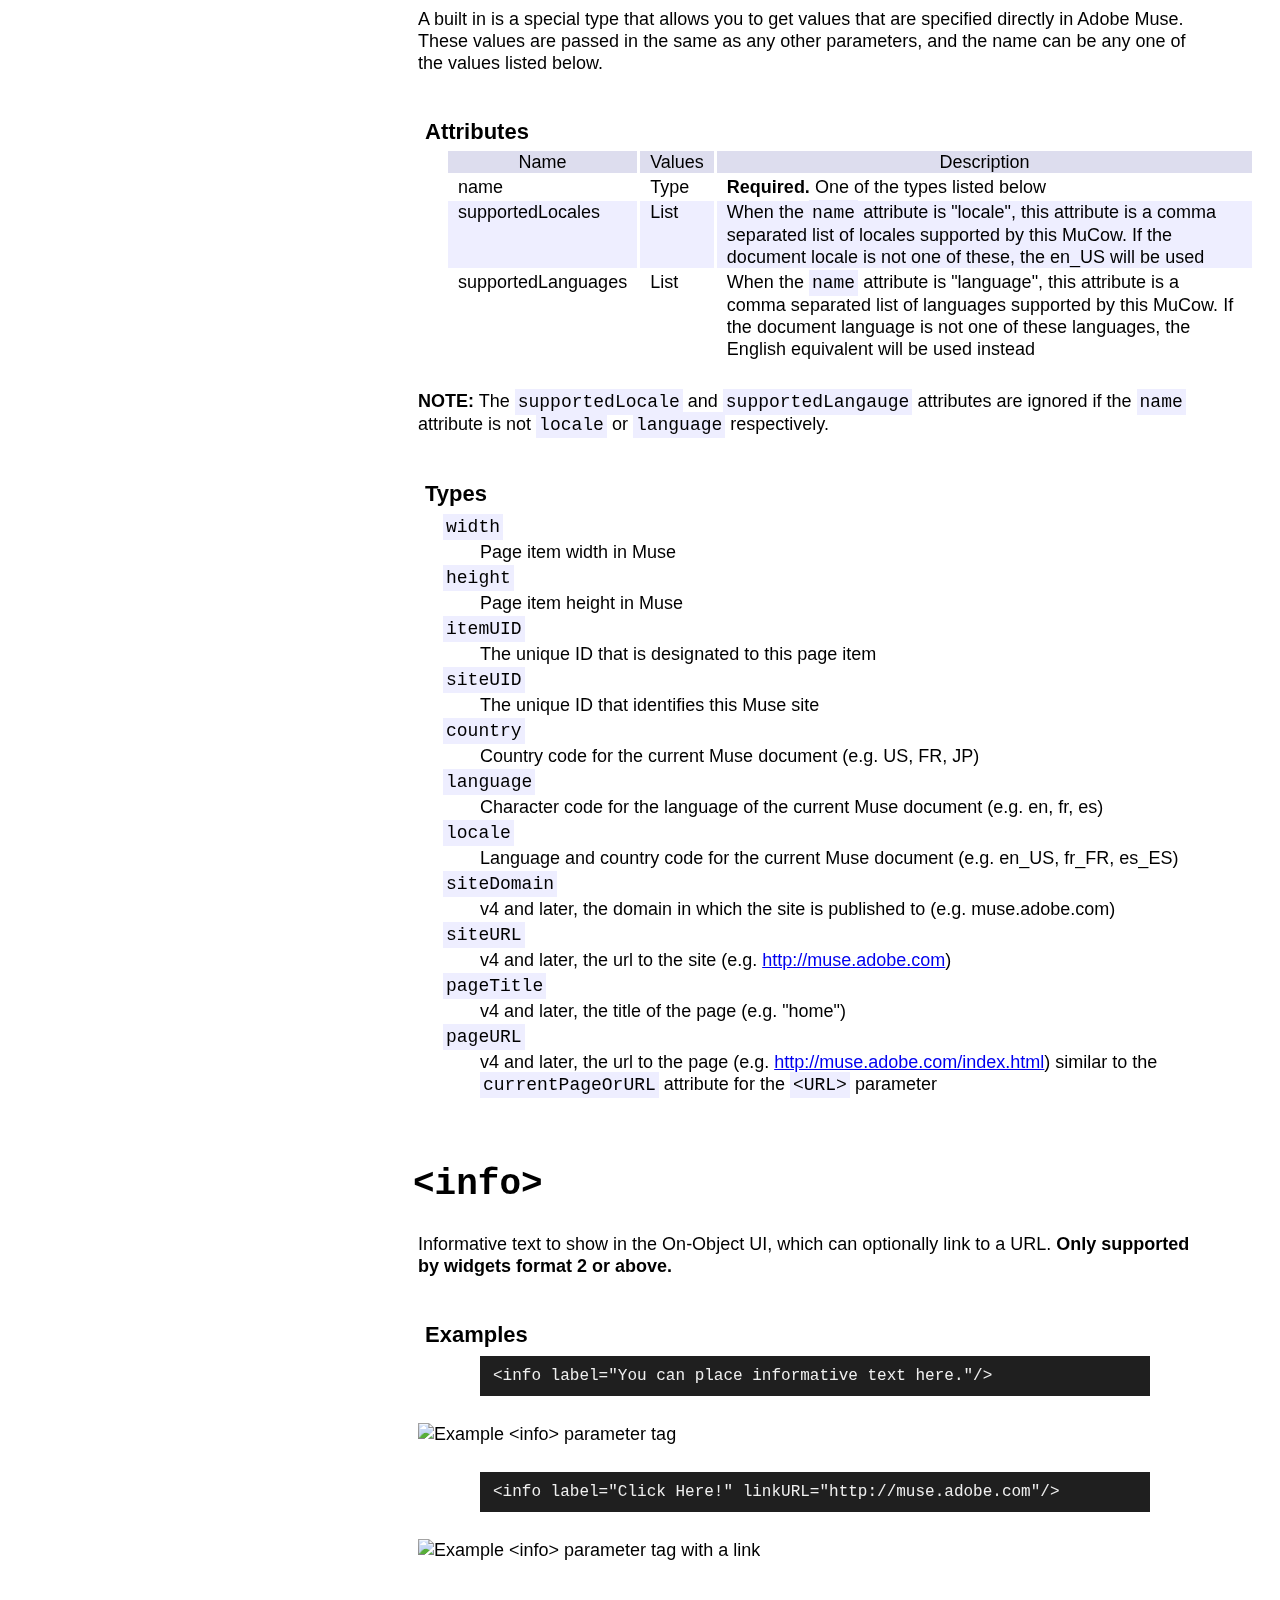
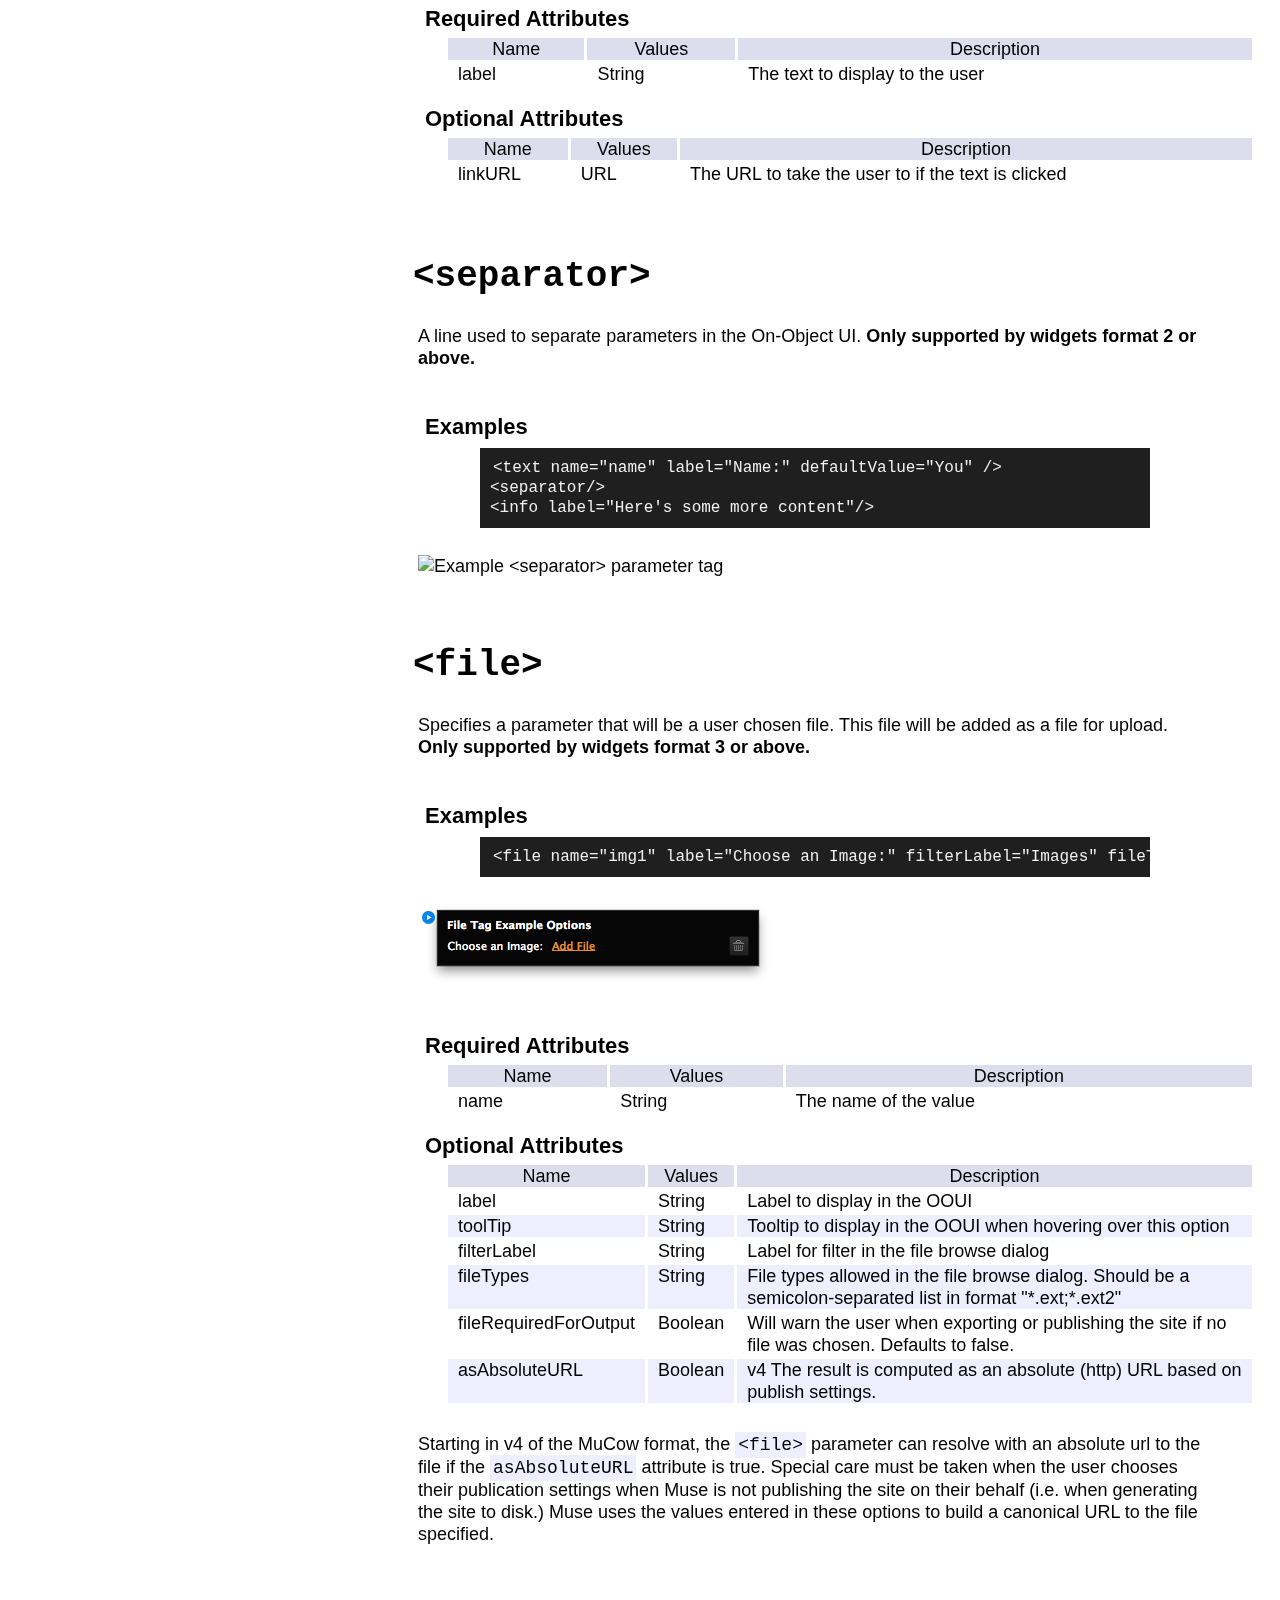
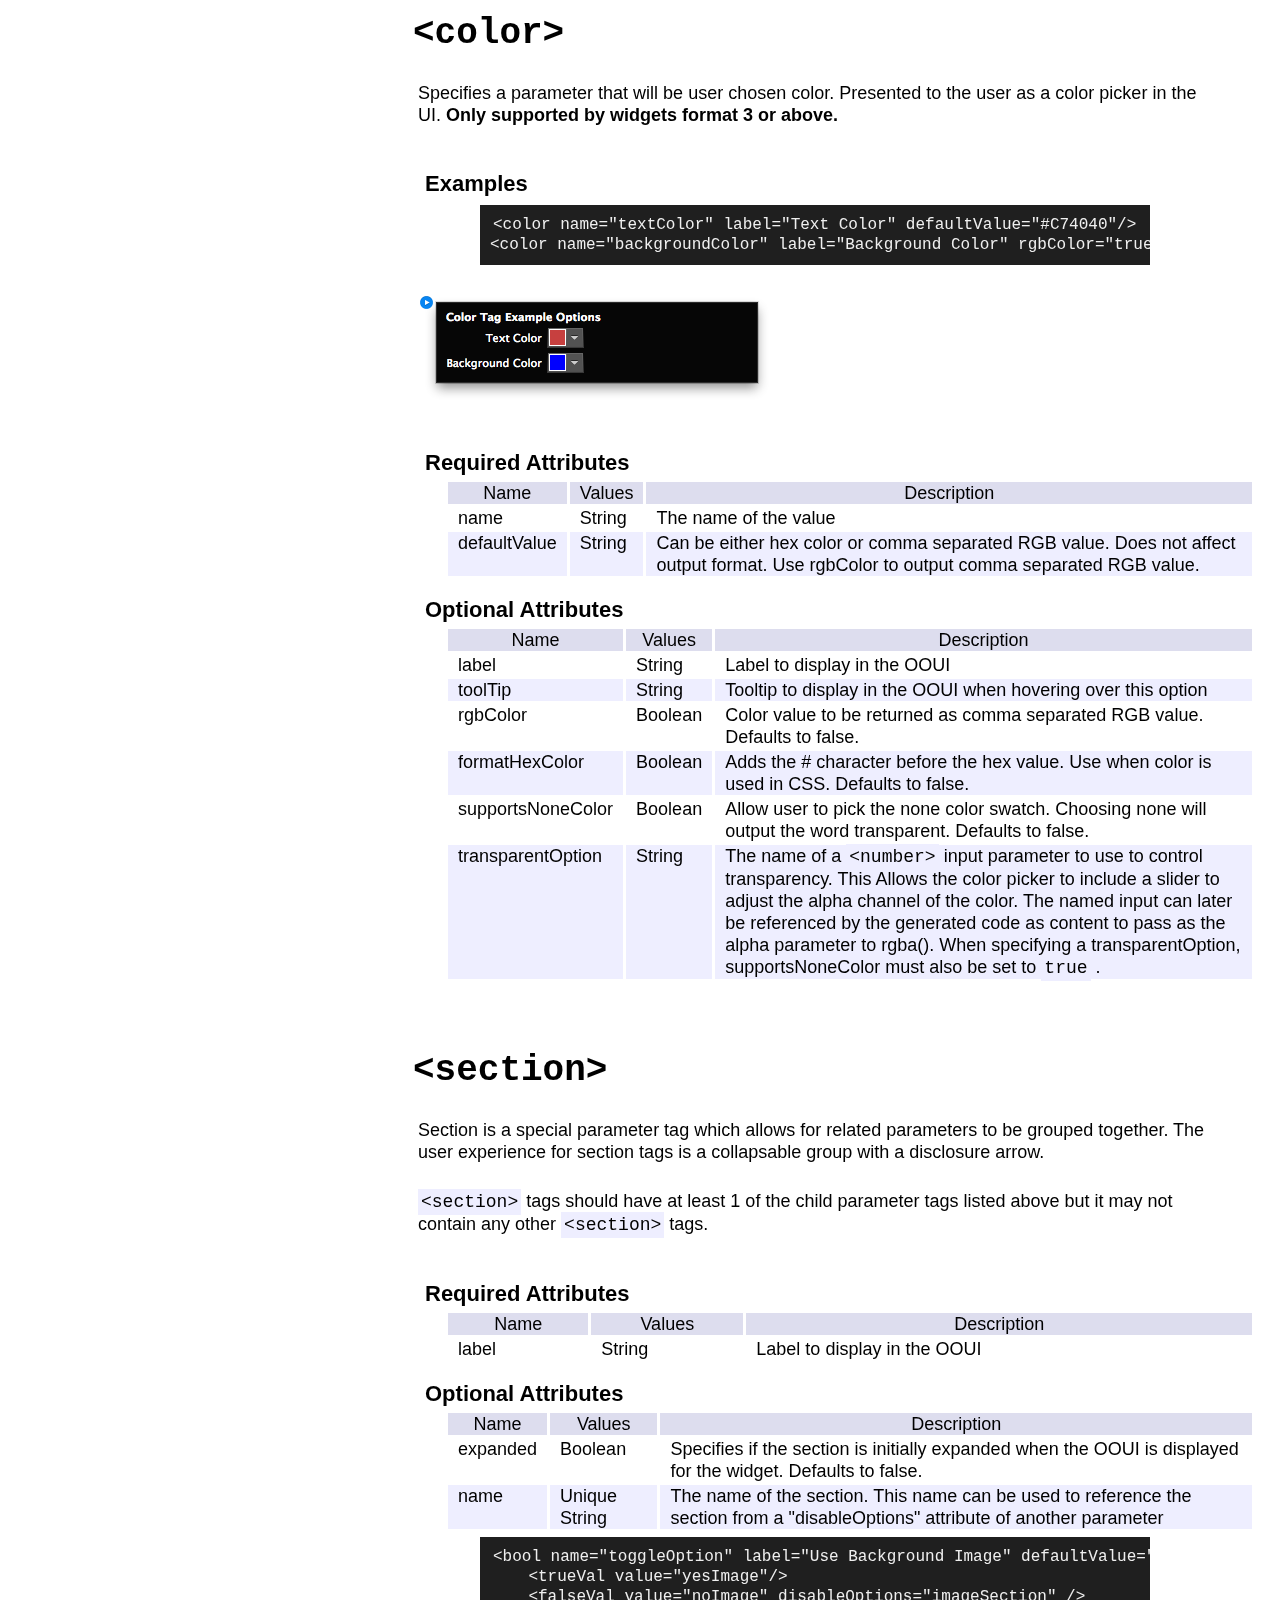
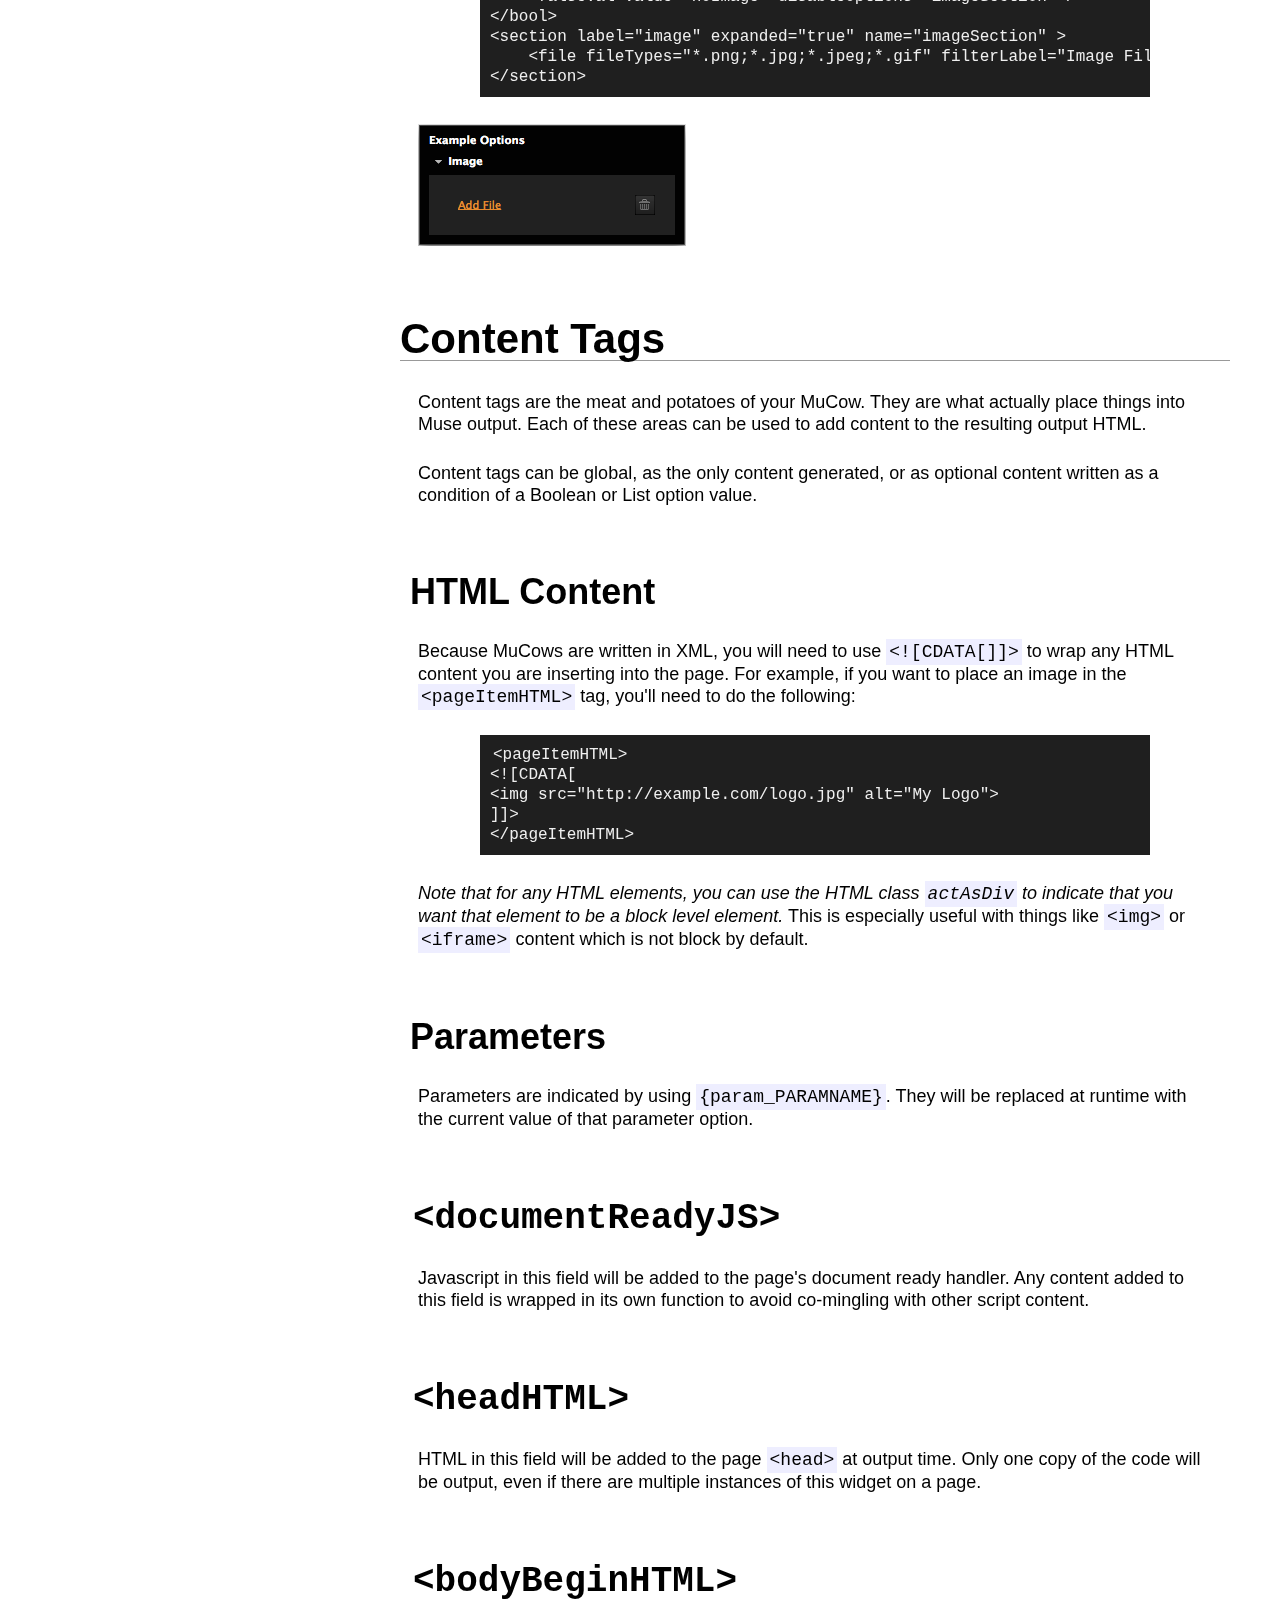
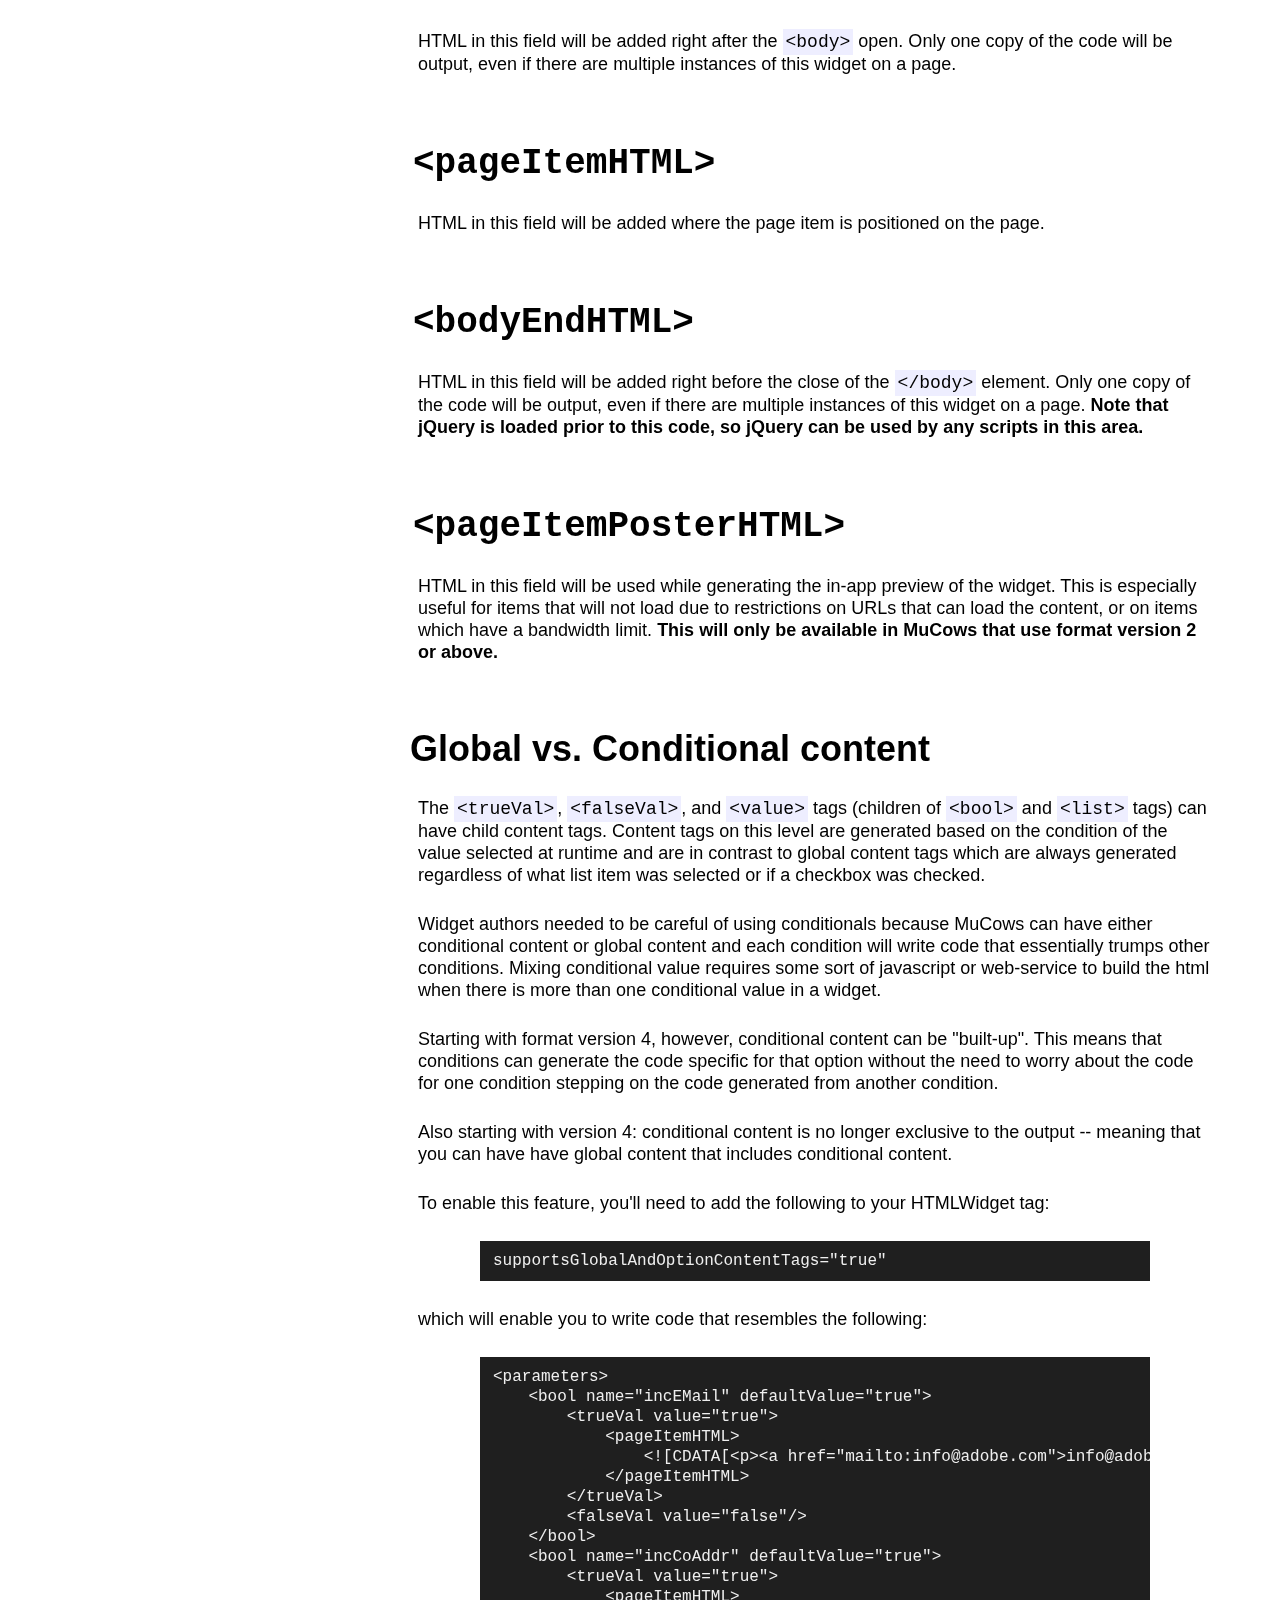
==== commit 3f420e88: "updates from v4-update1" ====
--- a/index.html
+++ b/index.html
@@ -31,16 +31,19 @@
 							<li><a href="#h-separator-"><code>&lt;separator&gt;</code></a>
 							<li><a href="#h-file-"><code>&lt;file&gt;</code></a>
 							<li><a href="#h-color-"><code>&lt;color&gt;</code></a>
+							<li><a href="#h-section-"><code>&lt;section&gt;</code></a>
 						</ul>
 					<li><a href="#hcontent-tags">Content Tags</a>
 						<ul>
 							<li><a href="#hhtml-content">HTML Content</a>
 							<li><a href="#hparameters">Parameters</a>
+							<li><a href="#h-documentreadyjs-"><code>&lt;documentReadyJS&gt;</code></a>
 							<li><a href="#h-headhtml-"><code>&lt;headHTML&gt;</code></a>
 							<li><a href="#h-bodybeginhtml-"><code>&lt;bodyBeginHTML&gt;</code></a>
 							<li><a href="#h-pageitemhtml-"><code>&lt;pageItemHTML&gt;</code></a>
 							<li><a href="#h-bodyendhtml-"><code>&lt;bodyEndHTML&gt;</code></a>
 							<li><a href="#h-pageitemposterhtml-"><code>&lt;pageItemPosterHTML&gt;</code></a>
+							<li><a href="#hglobal-vs-conditional-content">Global vs. Conditional content</a>
 						</ul>
 					<li><a href="#hlocalization">Localization</a>
 						<ul>
@@ -89,7 +92,7 @@
 <p>The <code>&lt;HTMLWidget&gt;</code> tag is the top level tag of all MuCow files.</p>
 <h2 id="hexample">Example</h2>
 <pre><code>&lt;?xml version=&quot;1.0&quot; encoding=&quot;UTF-8&quot;?&gt;
-&lt;HTMLWidget name=&quot;My Widget&quot; formatNumber=&quot;2&quot;
+&lt;HTMLWidget name=&quot;My Widget&quot; formatNumber=&quot;3&quot;
         localization=&quot;none&quot; creator=&quot;My Name&quot; 
         defaultWidth=&quot;50&quot; defaultHeight=&quot;50&quot; 
         isResizable=&quot;true&quot;&gt;
@@ -113,8 +116,8 @@
 <td><strong>Required.</strong> The name of the widget. Will be displayed in the options dialog, and also in the control strip</td>
 </tr>
 <tr>
-<td>formatNum</td>
-<td>3&nbsp;(Muse&nbsp;2014.3+) <br> 2&nbsp;(Muse&nbsp;2014.0+) <br> 1&nbsp;(Muse&nbsp;7.0+)</td>
+<td>formatNumber</td>
+<td>4&nbsp;(Muse&nbsp;2015.1+) <br> 3&nbsp;(Muse&nbsp;2014.3+) <br> 2&nbsp;(Muse&nbsp;2014.0+) <br> 1&nbsp;(Muse&nbsp;7.0+)</td>
 <td><strong>Required.</strong> The format number of this file. Current Muse versions support format 3 and below.</td>
 </tr>
 <tr>
@@ -171,6 +174,16 @@
 <td>maxHeight</td>
 <td>Number</td>
 <td>Indicates the maximum allowable height for the page item.</td>
+</tr>
+<tr>
+<td>supportsGlobalAndOptionContentTags</td>
+<td>Boolean</td>
+<td>Indicates if the widget supports both global and conditional Option content tags (format 4+)</td>
+</tr>
+<tr>
+<td>isResponsive</td>
+<td>Boolean</td>
+<td>Indicates if the page item should can be responsive to support fluid sizing. (format 4+)</td>
 </tr>
 </tbody>
 </table>
@@ -266,7 +279,7 @@
 <pre><code>&lt;list name=&quot;myList&quot; defaultValue=&quot;Second Value&quot; label=&quot;My List&quot;&gt;
     &lt;value name=&quot;first&quot; label=&quot;First Value&quot;/&gt;
     &lt;value name=&quot;Second Value&quot;/&gt;
-    &lt;value name=&quot;third_value&quot; label=&quot;Last One&quot;/&gt;
+    &lt;value name=&quot;third_value&quot; label=&quot;Last One&quot; disableOptions=&quot;myTextBox,myURL&quot;/&gt;
 &lt;/list&gt;
 </code></pre><p><img src="images/example_param_tag_list.png" alt="Example &lt;list&gt; parameter tag"></p>
 <h3 id="hrequired-attributes1">Required Attributes</h3>
@@ -335,6 +348,11 @@
 <td>label</td>
 <td>String</td>
 <td>A label to display to the user</td>
+</tr>
+<tr>
+<td>disableOptions</td>
+<td>List</td>
+<td>A comma separated list of name values for options that are disabled when the selected item is this </td>
 </tr>
 </tbody>
 </table>
@@ -616,10 +634,16 @@
 <tr>
 <td>supportedLocales</td>
 <td>List</td>
-<td>Comma separated list of languages supported by this MuCow. If the document language is not one of these languages, the English equivalent will be used instead</td>
-</tr>
-</tbody>
-</table>
+<td>When the <code>name</code> attribute is &quot;locale&quot;, this attribute is a comma separated list of locales supported by this MuCow. If the document locale is not one of these, the en_US will be used</td>
+</tr>
+<tr>
+<td>supportedLanguages</td>
+<td>List</td>
+<td>When the <code>name</code> attribute is &quot;language&quot;, this attribute is a comma separated list of languages supported by this MuCow. If the document language is not one of these languages, the English equivalent will be used instead</td>
+</tr>
+</tbody>
+</table>
+<p><strong>NOTE:</strong>  The <code>supportedLocale</code> and <code>supportedLangauge</code> attributes are ignored if the <code>name</code> attribute is not <code>locale</code> or <code>language</code> respectively.</p>
 <h3 id="htypes">Types</h3>
 <dl>
     <dt>
@@ -664,6 +688,31 @@
     <dd>
         Language and country code for the current Muse document (e.g. en_US, fr_FR, es_ES)
     </dd>
+    <dt>
+        <code>siteDomain</code>
+    </dt>
+    <dd>
+        v4 and later, the domain in which the site is published to (e.g. muse.adobe.com)
+    </dd>
+    <dt>
+        <code>siteURL</code>
+    </dt>
+    <dd>
+        v4 and later, the url to the site (e.g. <a href="http://muse.adobe.com">http://muse.adobe.com</a>)
+    </dd>
+    <dt>
+        <code>pageTitle</code>
+    </dt>
+    <dd>
+        v4 and later, the title of the page (e.g. &quot;home&quot;)
+    </dd>
+    <dt>
+        <code>pageURL</code>
+    </dt>
+    <dd>
+        v4 and later, the url to the page (e.g. <a href="http://muse.adobe.com/index.html">http://muse.adobe.com/index.html</a>) similar to the <code>currentPageOrURL</code> attribute for the <code>&lt;URL&gt;</code> parameter
+    </dd>
+
 </dl>
 
 <h2 id="h-info-"><code>&lt;info&gt;</code></h2>
@@ -684,7 +733,7 @@
 </thead>
 <tbody>
 <tr>
-<td>value</td>
+<td>label</td>
 <td>String</td>
 <td>The text to display to the user</td>
 </tr>
@@ -752,6 +801,11 @@
 <td>Label to display in the OOUI</td>
 </tr>
 <tr>
+<td>toolTip</td>
+<td>String</td>
+<td>Tooltip to display in the OOUI when hovering over this option</td>
+</tr>
+<tr>
 <td>filterLabel</td>
 <td>String</td>
 <td>Label for filter in the file browse dialog</td>
@@ -766,8 +820,16 @@
 <td>Boolean</td>
 <td>Will warn the user when exporting or publishing the site if no file was chosen. Defaults to false.</td>
 </tr>
-</tbody>
-</table>
+<tr>
+<td>asAbsoluteURL</td>
+<td>Boolean</td>
+<td>v4 The result is computed as an absolute (http) URL based on publish settings.</td>
+</tr>
+</tbody>
+</table>
+<p>Starting in v4 of the MuCow format, the <code>&lt;file&gt;</code> parameter can resolve with an absolute url to the file if the <code>asAbsoluteURL</code> attribute is true.
+Special care must be taken when the user chooses their publication settings when Muse is not publishing the site on their behalf (i.e. when generating
+the site to disk.) Muse uses the values entered in these options to build a canonical URL to the file specified.  </p>
 <h2 id="h-color-"><code>&lt;color&gt;</code></h2>
 <p>Specifies a parameter that will be user chosen color. Presented to the user as a color picker in the UI. <strong>Only supported by widgets format 3 or above.</strong></p>
 <h3 id="hexamples8">Examples</h3>
@@ -789,6 +851,11 @@
 <td>String</td>
 <td>The name of the value</td>
 </tr>
+<tr>
+<td>defaultValue</td>
+<td>String</td>
+<td>Can be either hex color or comma separated RGB value. Does not affect output format. Use rgbColor to output comma separated RGB value.</td>
+</tr>
 </tbody>
 </table>
 <h3 id="hoptional-attributes7">Optional Attributes</h3>
@@ -807,9 +874,9 @@
 <td>Label to display in the OOUI</td>
 </tr>
 <tr>
-<td>defaultValue</td>
-<td>String</td>
-<td>Can be either hex color or comma separated RGB value. Does not affect output format. Use rgbColor to output comma separated RGB value.</td>
+<td>toolTip</td>
+<td>String</td>
+<td>Tooltip to display in the OOUI when hovering over this option</td>
 </tr>
 <tr>
 <td>rgbColor</td>
@@ -826,13 +893,71 @@
 <td>Boolean</td>
 <td>Allow user to pick the none color swatch. Choosing none will output the word transparent. Defaults to false.</td>
 </tr>
-</tbody>
-</table>
+<tr>
+<td>transparentOption</td>
+<td>String</td>
+<td>The name of a <code>&lt;number&gt;</code> input parameter to use to control transparency.  This Allows the color picker to include a slider to adjust the alpha channel of the color. The named input can later be referenced by the generated code as content to pass as the alpha parameter to rgba(). When specifying a transparentOption, supportsNoneColor must also be set to <code>true</code> .</td>
+</tr>
+</tbody>
+</table>
+<h2 id="h-section-"><code>&lt;section&gt;</code></h2>
+<p>Section is a special parameter tag which allows for related parameters to be grouped together.  The user experience for section tags is a collapsable group with a disclosure arrow.</p>
+<p><code>&lt;section&gt;</code> tags should have at least 1 of the child parameter tags listed above but it may not contain any other <code>&lt;section&gt;</code> tags.</p>
+<h3 id="hrequired-attributes8">Required Attributes</h3>
+<table>
+<thead>
+<tr>
+<th>Name</th>
+<th>Values</th>
+<th>Description</th>
+</tr>
+</thead>
+<tbody>
+<tr>
+<td>label</td>
+<td>String</td>
+<td>Label to display in the OOUI</td>
+</tr>
+</tbody>
+</table>
+<h3 id="hoptional-attributes8">Optional Attributes</h3>
+<table>
+<thead>
+<tr>
+<th>Name</th>
+<th>Values</th>
+<th>Description</th>
+</tr>
+</thead>
+<tbody>
+<tr>
+<td>expanded</td>
+<td>Boolean</td>
+<td>Specifies if the section is initially expanded when the OOUI is displayed for the widget. Defaults to false.</td>
+</tr>
+<tr>
+<td>name</td>
+<td>Unique String</td>
+<td>The name of the section.  This name can be used to reference the section from a &quot;disableOptions&quot; attribute of another parameter</td>
+</tr>
+</tbody>
+</table>
+<pre><code>&lt;bool name=&quot;toggleOption&quot; label=&quot;Use Background Image&quot; defaultValue=&quot;noImage&quot;&gt;
+    &lt;trueVal value=&quot;yesImage&quot;/&gt;
+    &lt;falseVal value=&quot;noImage&quot; disableOptions=&quot;imageSection&quot; /&gt;
+&lt;/bool&gt;
+&lt;section label=&quot;image&quot; expanded=&quot;true&quot; name=&quot;imageSection&quot; &gt;
+    &lt;file fileTypes=&quot;*.png;*.jpg;*.jpeg;*.gif&quot; filterLabel=&quot;Image Files&quot; label=&quot;Image&quot; name=&quot;Image&quot; fileRequiedForOutput=&quot;true&quot; tooltip=&quot;Image&quot;/&gt;
+&lt;/section&gt;
+</code></pre><p><img src="images/example_expandable_section.png" alt="Example &lt;section&gt;"></p>
 
 		</article>		<article id="page-04-content-tags">
 			<h1 id="hcontent-tags">Content Tags</h1>
 <p>Content tags are the meat and potatoes of your MuCow. They are what
-actually place things into Muse output. Each of these areas</p>
+actually place things into Muse output. Each of these areas can be 
+used to add content to the resulting output HTML.</p>
+<p>Content tags can be global, as the only content generated, or as optional
+content written as a condition of a Boolean or List option value. </p>
 <h2 id="hhtml-content">HTML Content</h2>
 <p>Because MuCows are written in XML, you will need to use <code>&lt;![CDATA[]]&gt;</code>
 to wrap any HTML content you are inserting into the page. For example,
@@ -846,10 +971,14 @@
 </code></pre><p><em>Note that for any HTML elements, you can use the HTML class <code>actAsDiv</code>
 to indicate that you want that element to be a block level element.</em>
 This is especially useful with things like <code>&lt;img&gt;</code> or <code>&lt;iframe&gt;</code>
-content which is not block by default</p>
+content which is not block by default.</p>
 <h2 id="hparameters">Parameters</h2>
 <p>Parameters are indicated by using <code>{param_PARAMNAME}</code>. They will be
 replaced at runtime with the current value of that parameter option.</p>
+<h2 id="h-documentreadyjs-"><code>&lt;documentReadyJS&gt;</code></h2>
+<p>Javascript in this field will be added to the page&#39;s document ready 
+handler. Any content added to this field is wrapped in its own function
+to avoid co-mingling with other script content.</p>
 <h2 id="h-headhtml-"><code>&lt;headHTML&gt;</code></h2>
 <p>HTML in this field will be added to the page <code>&lt;head&gt;</code> at output time.
 Only one copy of the code will be output, even if there are multiple
@@ -872,6 +1001,85 @@
 restrictions on URLs that can load the content, or on items which have a
 bandwidth limit. <strong>This will only be available in MuCows that use format
 version 2 or above.</strong></p>
+<h2 id="hglobal-vs-conditional-content">Global vs. Conditional content</h2>
+<p>The <code>&lt;trueVal&gt;</code>, <code>&lt;falseVal&gt;</code>, and <code>&lt;value&gt;</code> tags (children of <code>&lt;bool&gt;</code> and
+<code>&lt;list&gt;</code> tags) can have child content tags.  Content tags on this level are 
+generated based on the condition of the value selected at runtime and are
+in contrast to global content tags which are always generated regardless of
+what list item was selected or if a checkbox was checked. </p>
+<p>Widget authors needed to be careful of using conditionals because MuCows can 
+have either conditional content or global content and each condition will
+write code that essentially trumps other conditions.  Mixing conditional value
+requires some sort of javascript or web-service to  build the html when there
+is more than one conditional value in a widget.</p>
+<p>Starting with format version 4, however, conditional content can be &quot;built-up&quot;.
+This means that conditions can generate the code specific for that option 
+without the need to worry about the code for one condition stepping on the
+code generated from another condition. </p>
+<p>Also starting with version 4: conditional content is no longer exclusive to
+the output -- meaning that you can have have global content that includes 
+conditional content.  </p>
+<p>To enable this feature, you&#39;ll need to add the following to your 
+HTMLWidget tag:</p>
+<pre><code>supportsGlobalAndOptionContentTags=&quot;true&quot;
+</code></pre><p>which will enable you to write code that resembles the following:</p>
+<pre><code class="lang-xml">&lt;parameters&gt;
+    &lt;bool name=&quot;incEMail&quot; defaultValue=&quot;true&quot;&gt;
+        &lt;trueVal value=&quot;true&quot;&gt;
+            &lt;pageItemHTML&gt;
+                &lt;![CDATA[&lt;p&gt;&lt;a href=&quot;mailto:info@adobe.com&quot;&gt;info@adobe.com&lt;/a&gt;&lt;/p&gt;]]&gt;
+            &lt;/pageItemHTML&gt;
+        &lt;/trueVal&gt;
+        &lt;falseVal value=&quot;false&quot;/&gt;
+    &lt;/bool&gt;
+    &lt;bool name=&quot;incCoAddr&quot; defaultValue=&quot;true&quot;&gt;
+        &lt;trueVal value=&quot;true&quot;&gt;
+            &lt;pageItemHTML&gt;
+                &lt;![CDATA[&lt;p&gt;345 Park Ave&lt;br/&gt;San Jose, CA 95110&lt;/p&gt;]]&gt;
+            &lt;/pageItemHTML&gt;
+        &lt;/trueVal&gt;
+        &lt;falseVal value=&quot;false&quot;/&gt;
+    &lt;/bool&gt;
+&lt;/parameters&gt;
+&lt;pageItemHTML&gt;
+    &lt;![CDATA[&lt;p&gt;Contact Us:&lt;br/&gt;1-800-866-8006&lt;/p&gt;]]&gt;
+&lt;/pageItemHTML&gt;
+</code></pre>
+<p>This allows for each conditional item to generate a snippet of HTML for output 
+without the need to write complex javascript tests to modify the document at runtime.</p>
+<p>Also new with version 4 is the conditional tags now support all 4 content tags. 
+Version 3 and below only supported &quot;pageItemHTML&quot; content to be generated from
+conditional elements.  Version 4 will support &quot;pageItemHTML&quot;, &quot;bodyBeginHTML&quot;, 
+&quot;bodyEndHTML&quot; and &quot;headHTML&quot; content tags.</p>
+<pre><code class="lang-xml">&lt;parameters&gt;
+    &lt;bool name=&quot;addAutoComplete&quot; defaultValue=&quot;true&quot;&gt;
+        &lt;trueVal value=&quot;true&quot;&gt;
+            &lt;headHTML&gt;
+            &lt;![CDATA[&lt;script src=&quot;http://code.jquery.com/ui/1.11.4/jquery-ui.js&quot;&gt;&lt;/script&gt;
+                &lt;script&gt;
+                    $(function() {
+                        var tags = [
+                            &quot;Adobe&quot;,
+                            &quot;Microsoft&quot;,
+                            &quot;Apple&quot;,
+                            &quot;Oracle&quot;
+                        ];
+                        // add autocomplete to every text input field
+                        $(&quot;input[type=&#39;text&#39;]&quot;).autocomplete({
+                            source: tags
+                        });
+                    });
+                &lt;/script&gt;
+            ]]&gt;
+            &lt;/headHTML&gt;
+        &lt;/trueVal&gt;
+        &lt;falseVal value=&quot;false&quot;/&gt;
+    &lt;/bool&gt;
+&lt;/parameters&gt;
+</code></pre>
+<p>Also starting with V4, only one of the <code>&lt;bool&gt;</code> tags are required to have content tags.<br>Previous versions would require both <code>&lt;trueVal&gt;</code> and <code>&lt;falseVal&gt;</code> to have a <code>&lt;pageItem&gt;</code>
+tag if one of them had it but this is no longer the case.  An empty content tag is 
+automatically created for you if you omit one of them.</p>
 
 		</article>		<article id="page-05-localization">
 			<h1 id="hlocalization">Localization</h1>
@@ -901,7 +1109,7 @@
 should match one of the language codes available in Muse.</p>
 <p>A <code>&lt;locale&gt;</code> tag should contain a <code>&lt;string&gt;</code> tag as a child for each
 translated string value to be used in the widget.</p>
-<h3 id="hrequired-attributes8">Required Attributes</h3>
+<h3 id="hrequired-attributes9">Required Attributes</h3>
 <table>
 <thead>
 <tr>
@@ -931,7 +1139,7 @@
 attribute. The <code>keyString</code> attribute will be the same across the
 locales, and is what you will put in the place of the real string.
 See the examples section for more information.</p>
-<h3 id="hrequired-attributes9">Required Attributes</h3>
+<h3 id="hrequired-attributes10">Required Attributes</h3>
 <table>
 <thead>
 <tr>
@@ -1051,6 +1259,10 @@
 <td>3</td>
 <td>2014.3 (Released February 2015)</td>
 </tr>
+<tr>
+<td>4</td>
+<td>2015.1 (Released February 2016)</td>
+</tr>
 </tbody>
 </table>
 <h2 id="hwhere-can-i-share-it-">Where can I share it?</h2>
@@ -1072,6 +1284,7 @@
 <li><a href="BuiltIn.mucow.html">Built-Ins</a></li>
 <li><a href="Calculator.mucow.html">Calculator</a></li>
 <li><a href="SimpleList.mucow.html">Simple List</a></li>
+<li><a href="ContentTagInsideParam.mucow.html">Content Tag Inside Parameter</a></li>
 </ul>
 <h2 id="hall-examples">All Examples</h2>
 <p>The Muse team has created various .mucow examples, which can be downloaded in .zip format here: <a href="assets/mucow-examples.zip">All Mucow Examples</a>.</p>
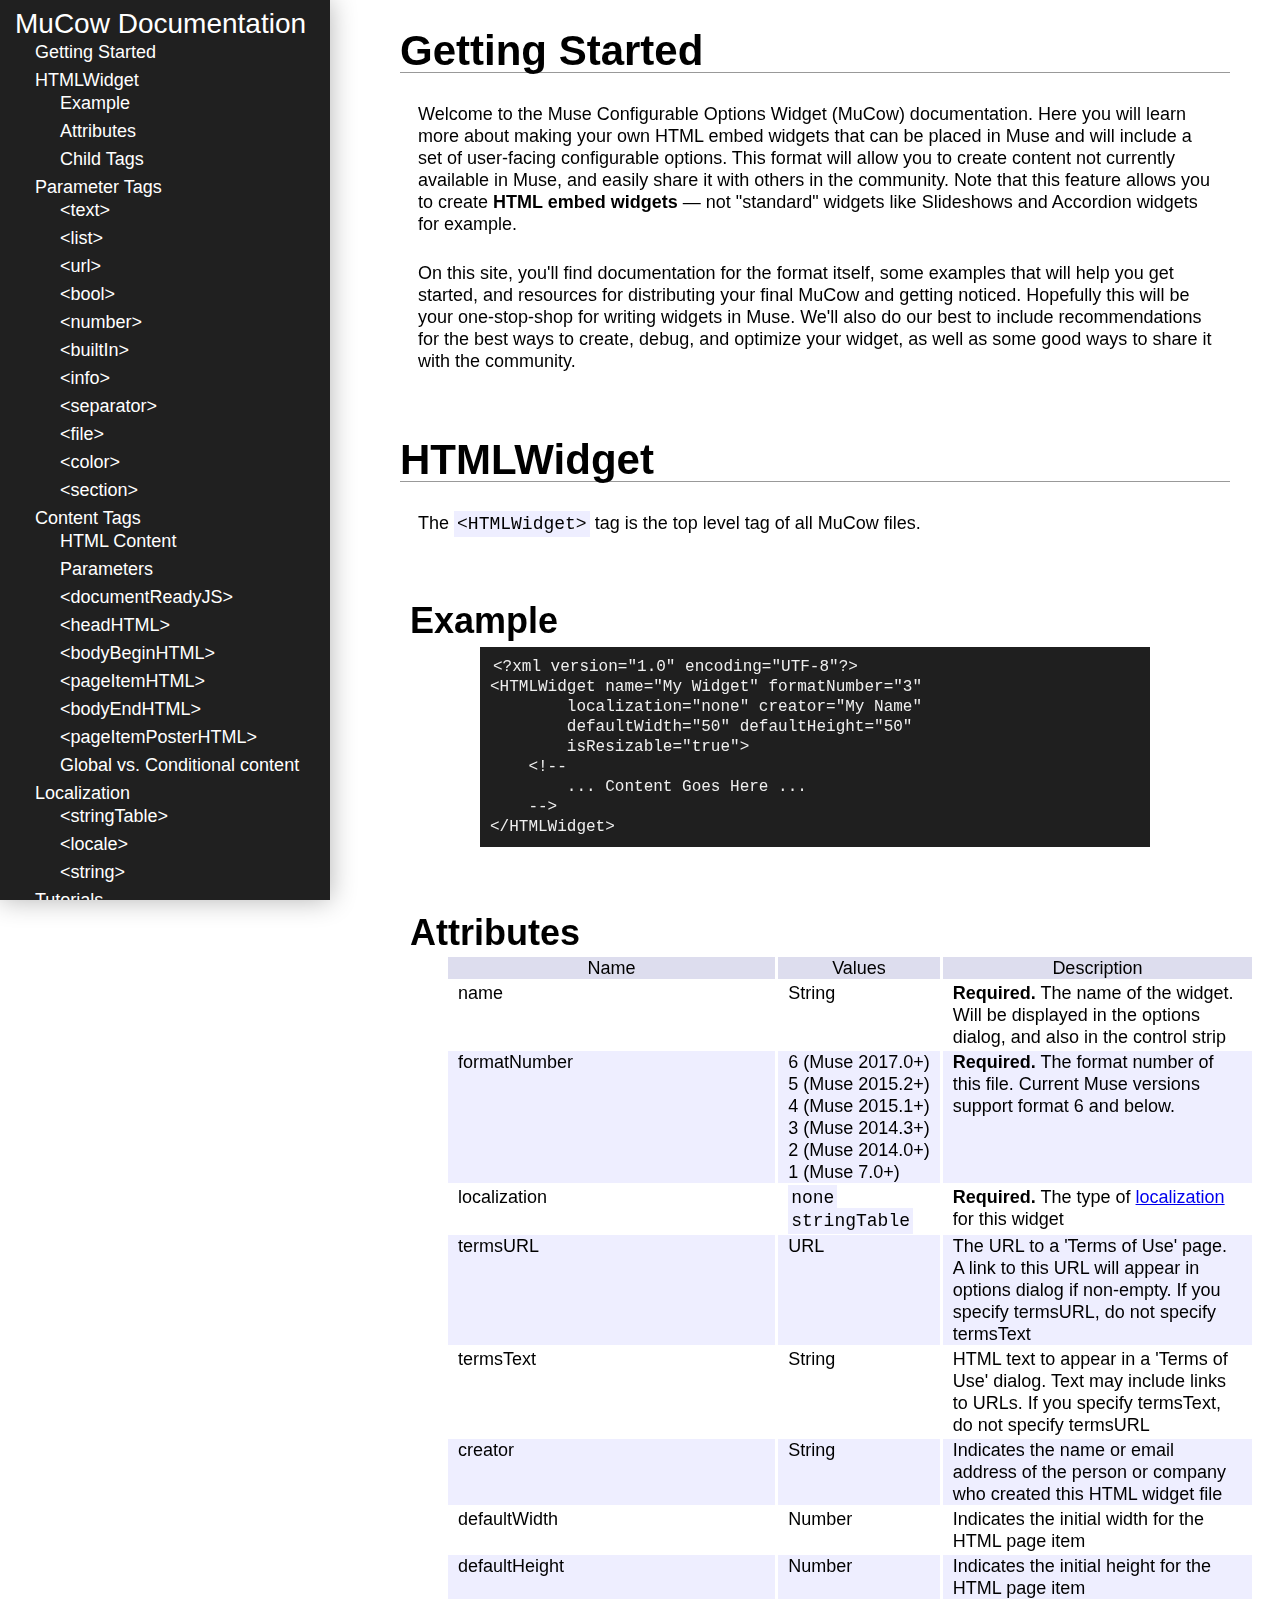
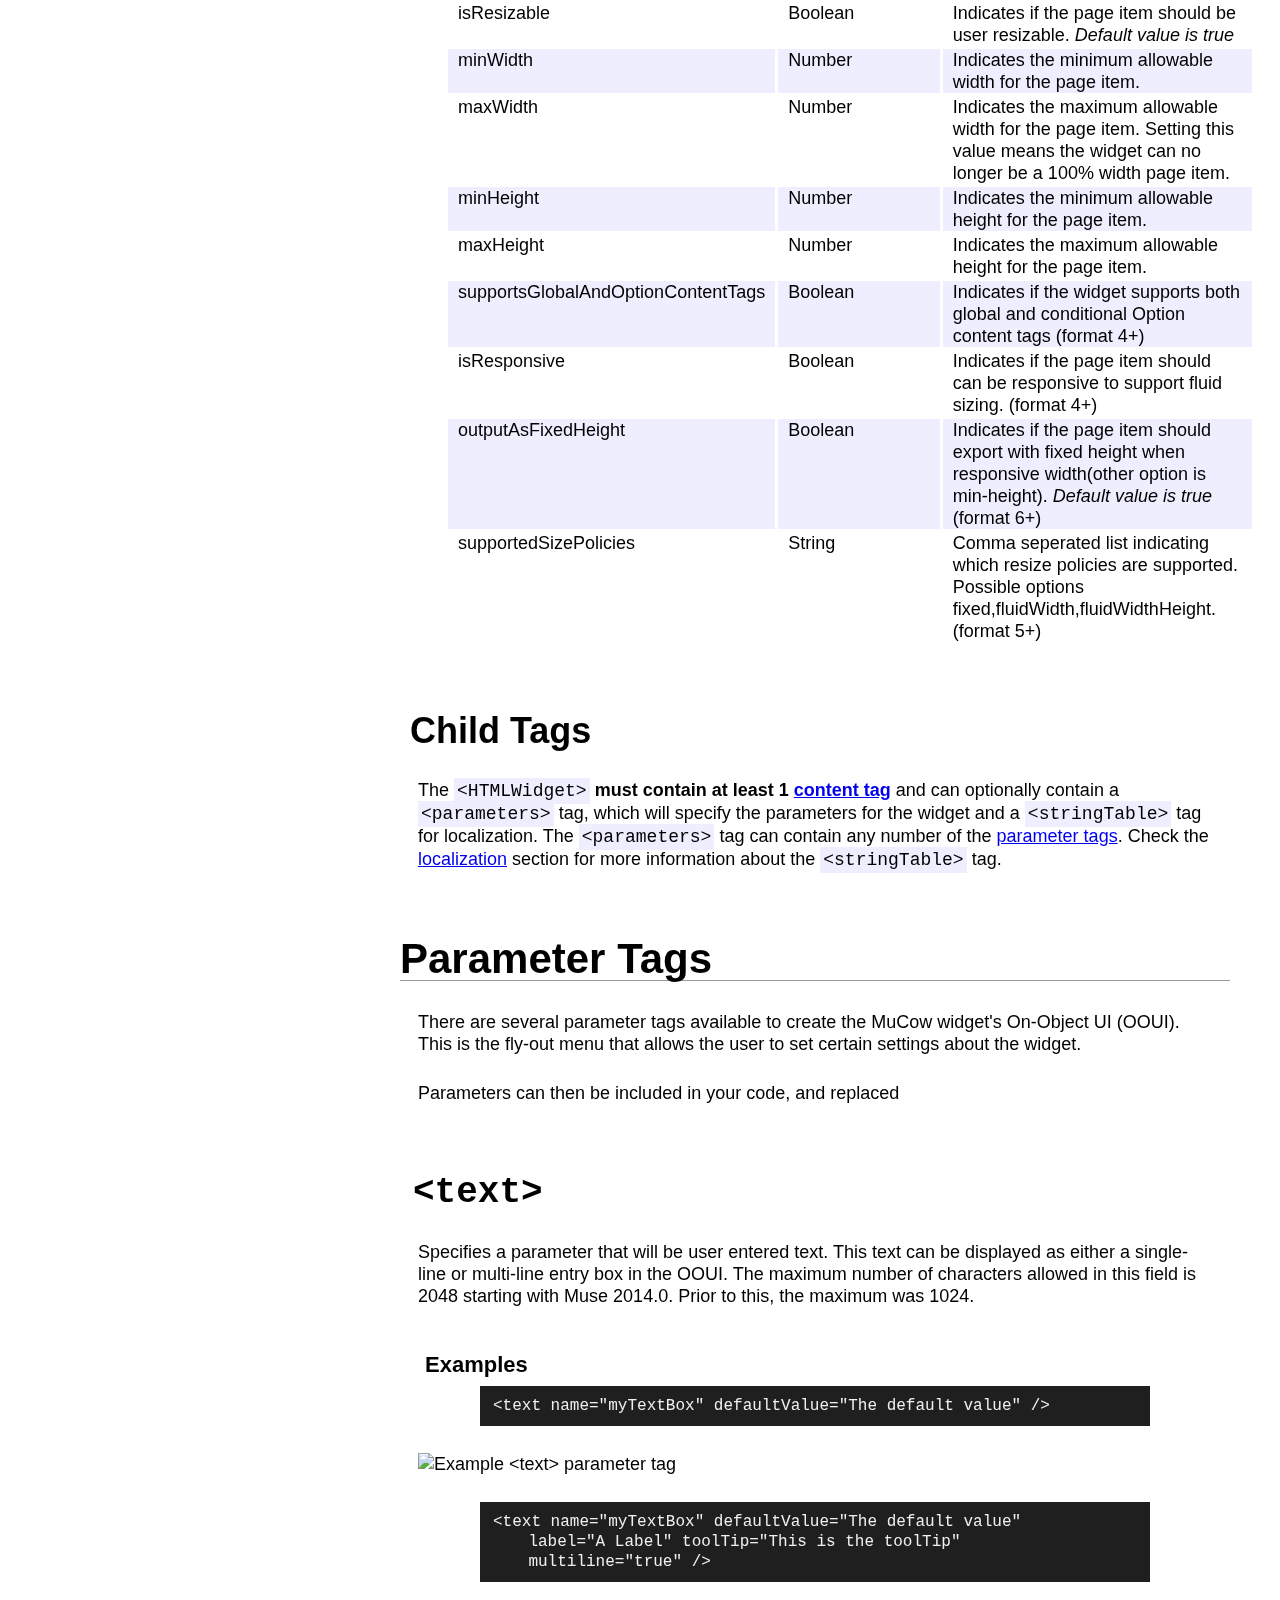
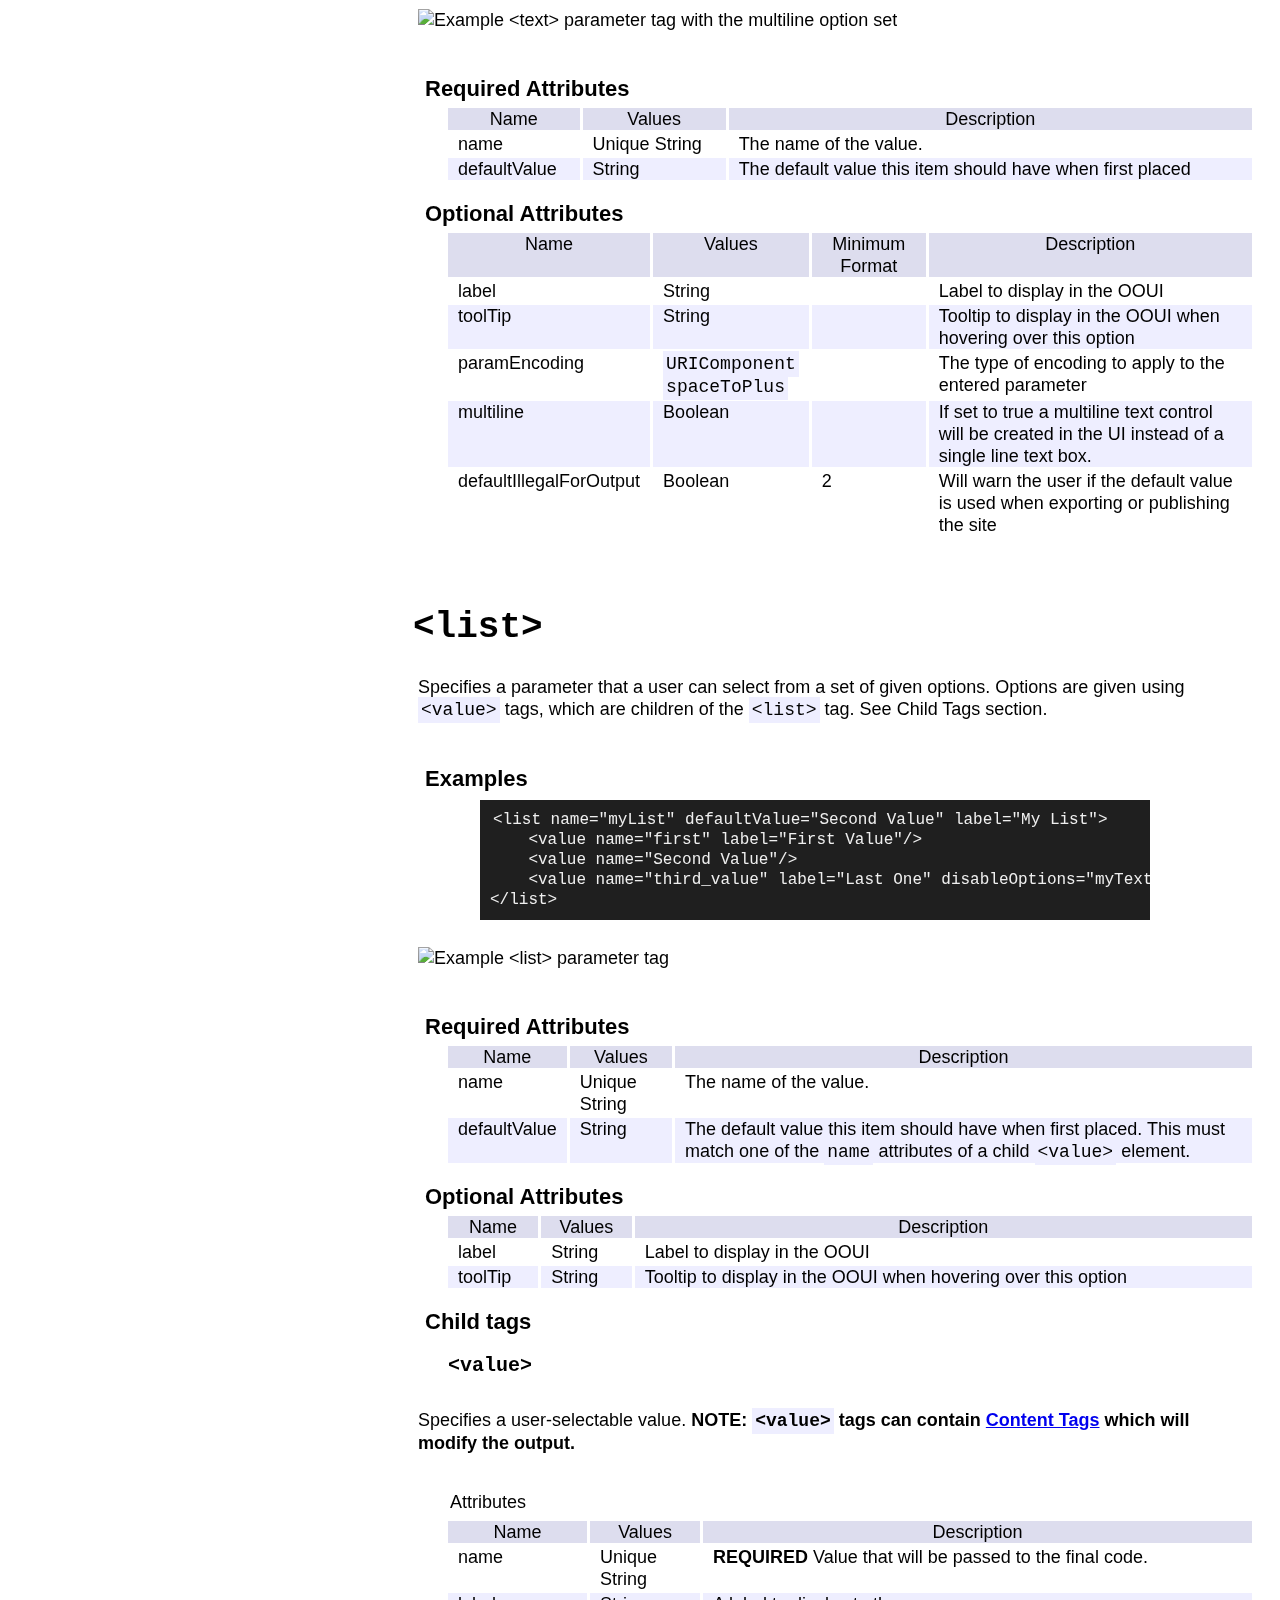
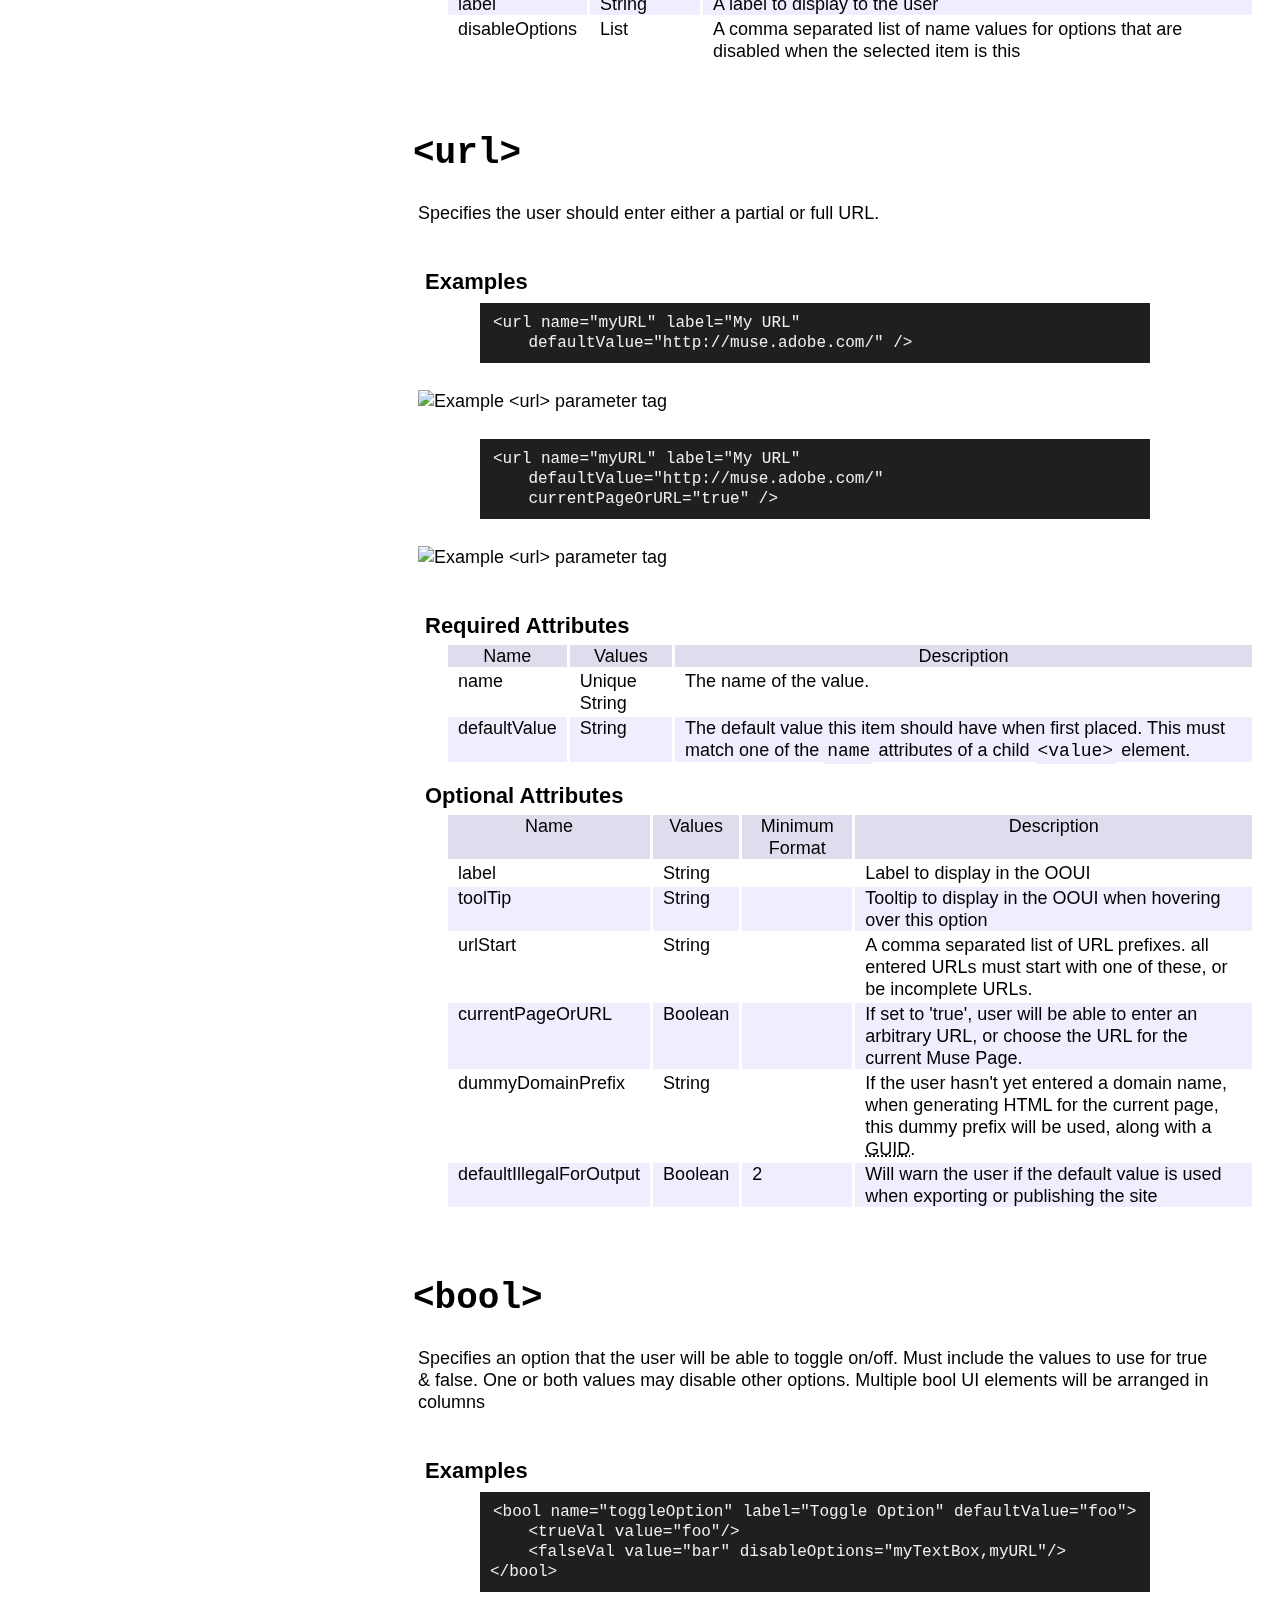
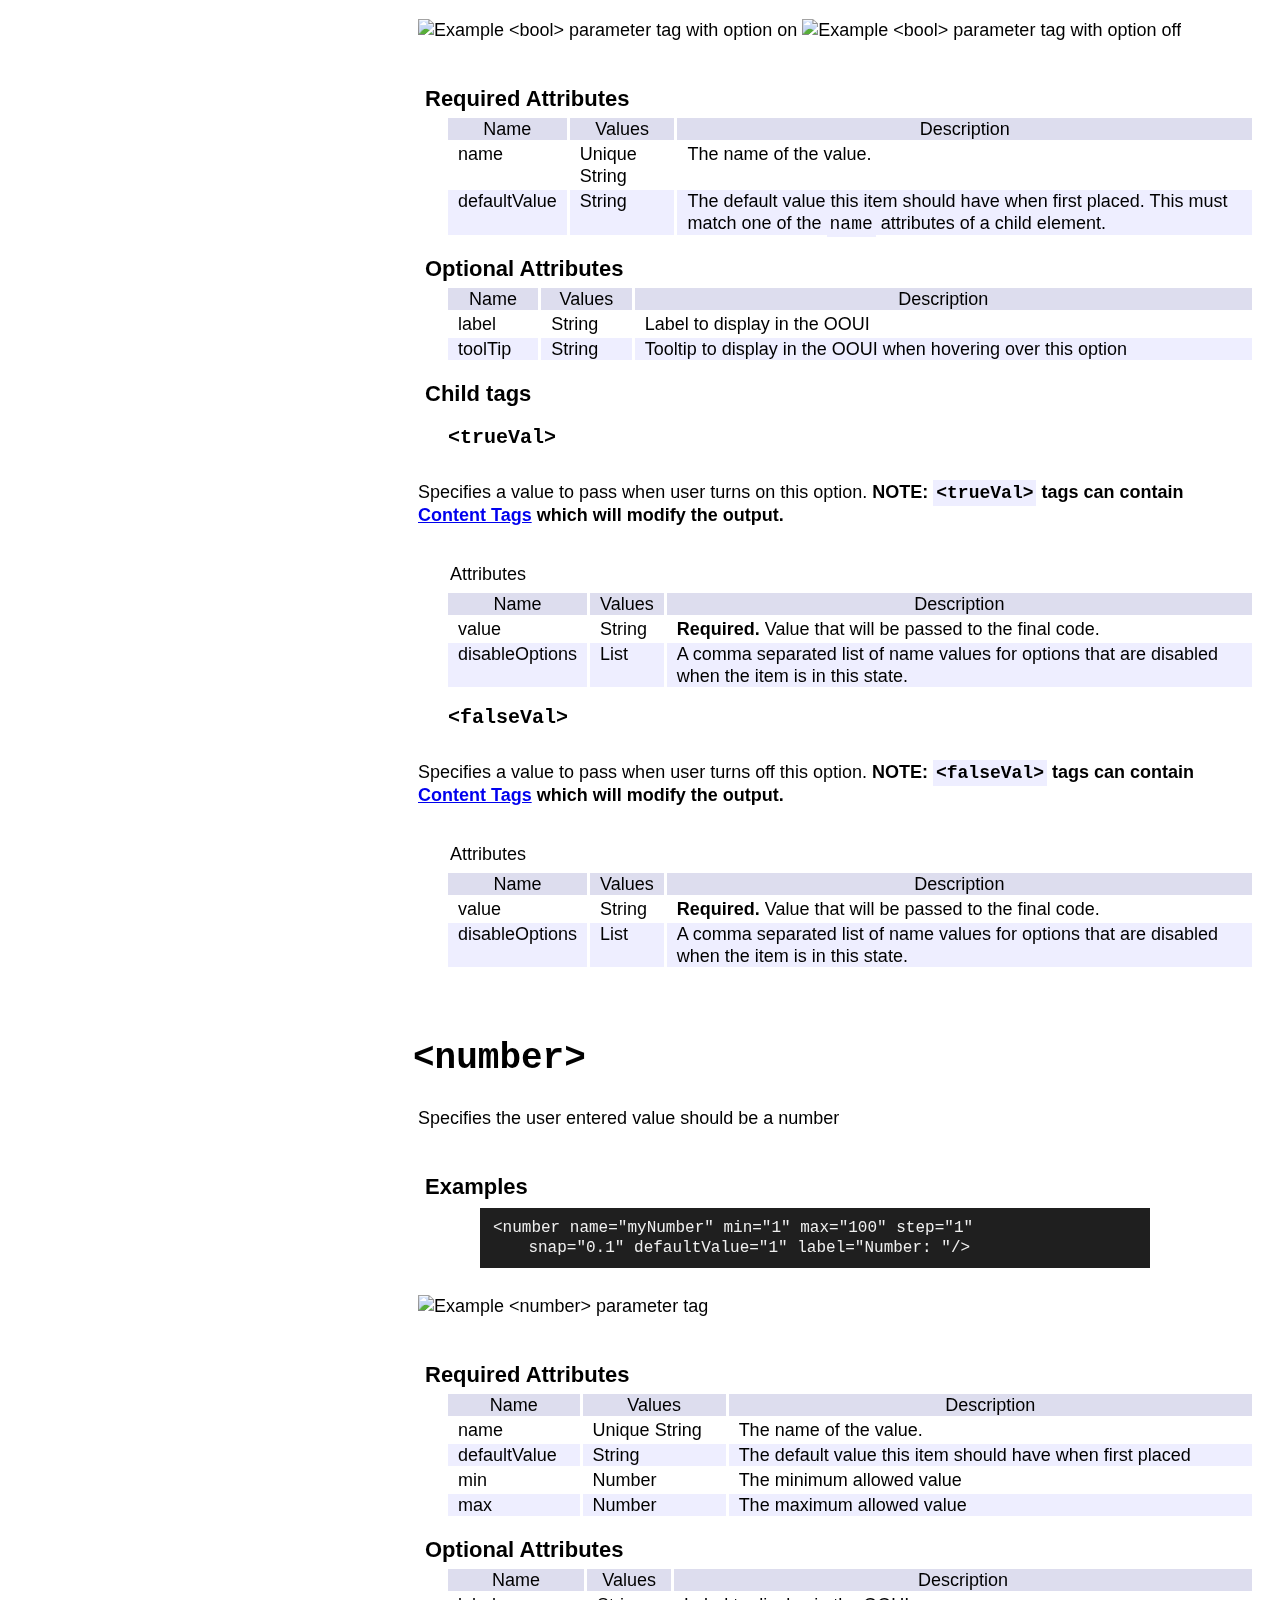
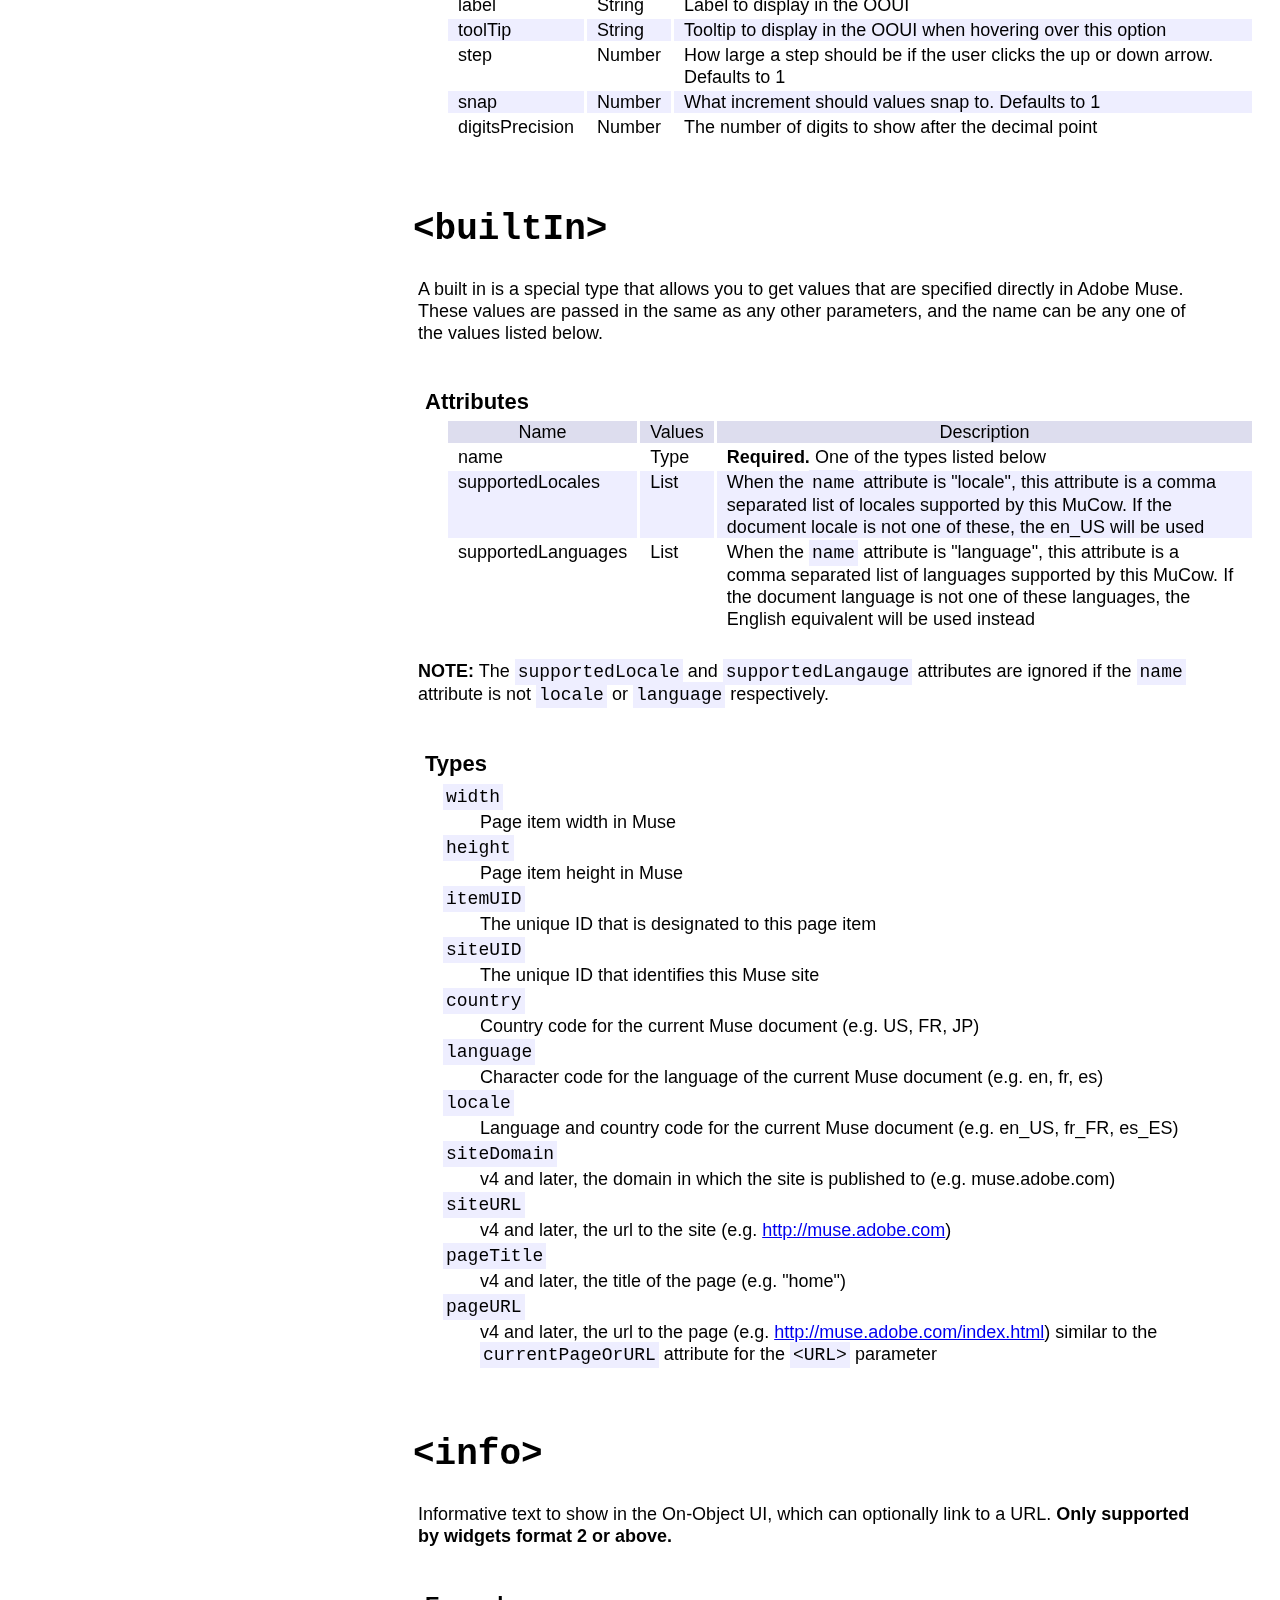
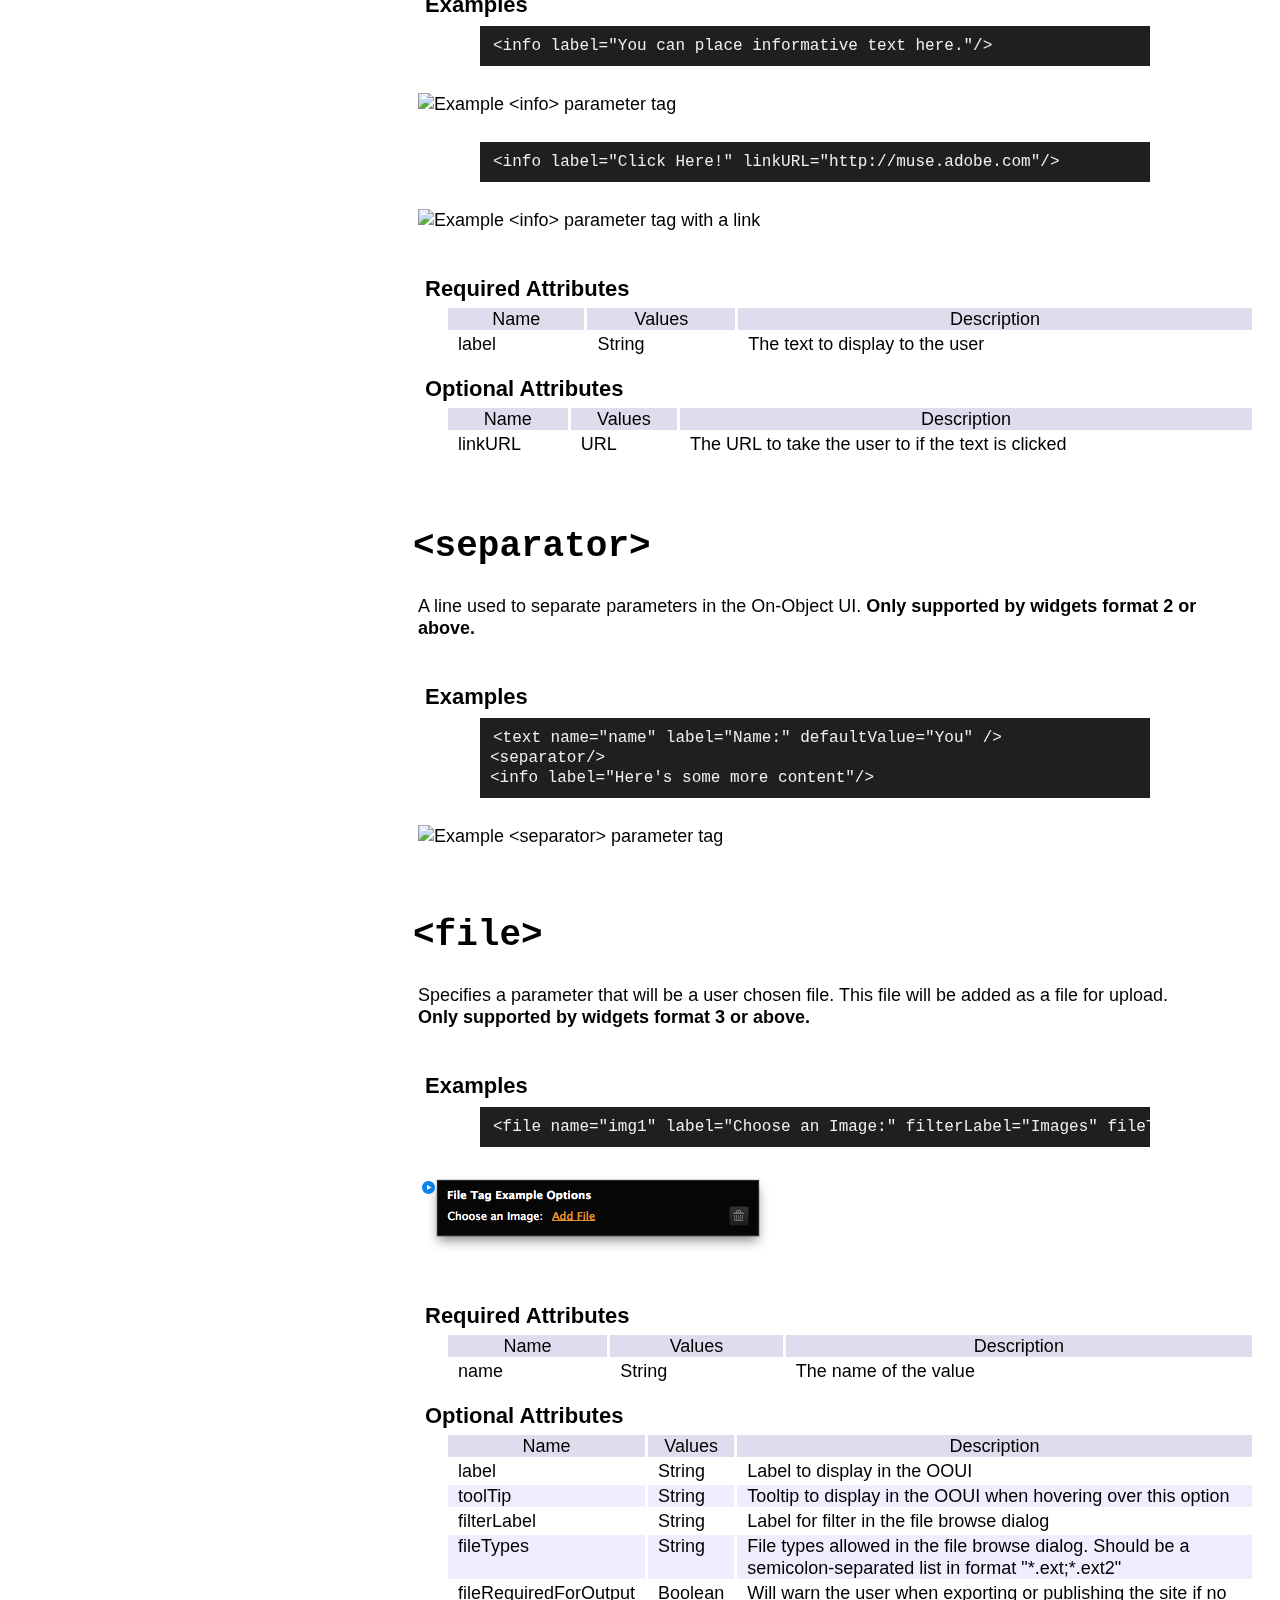
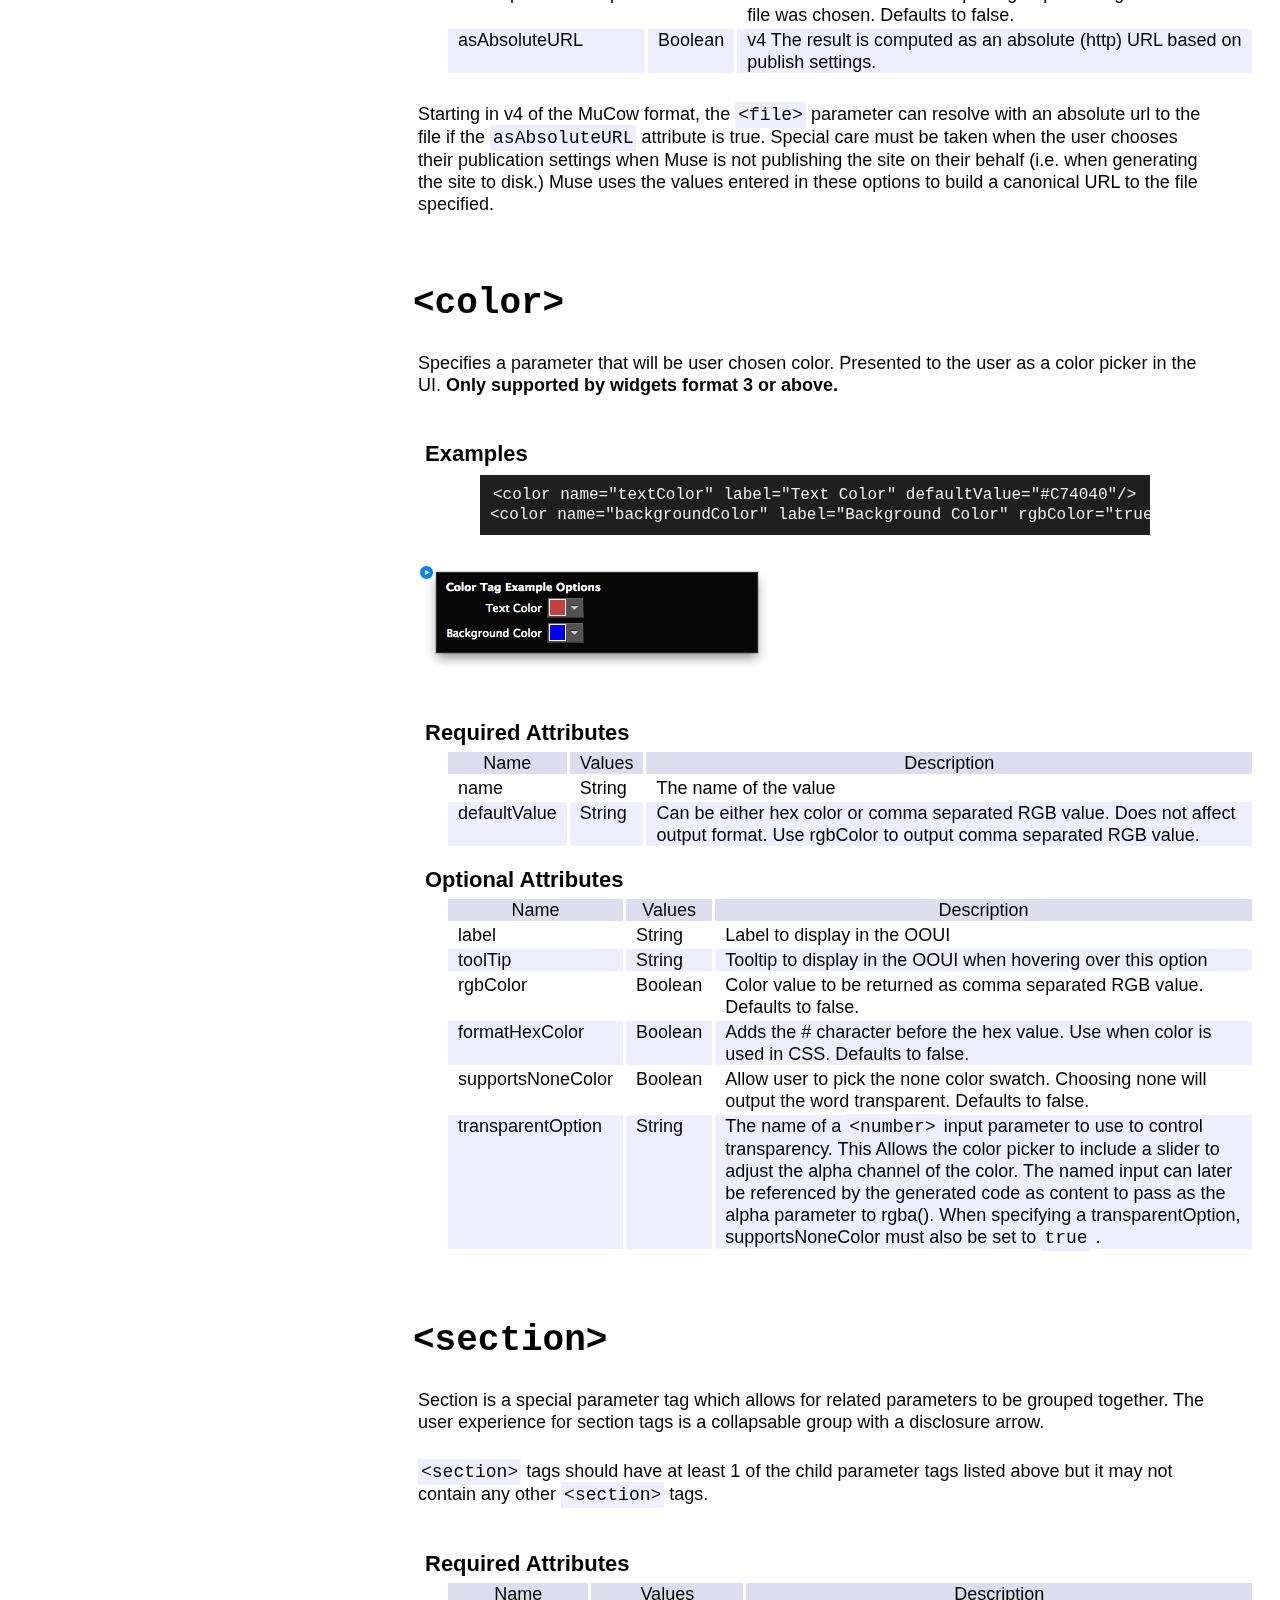
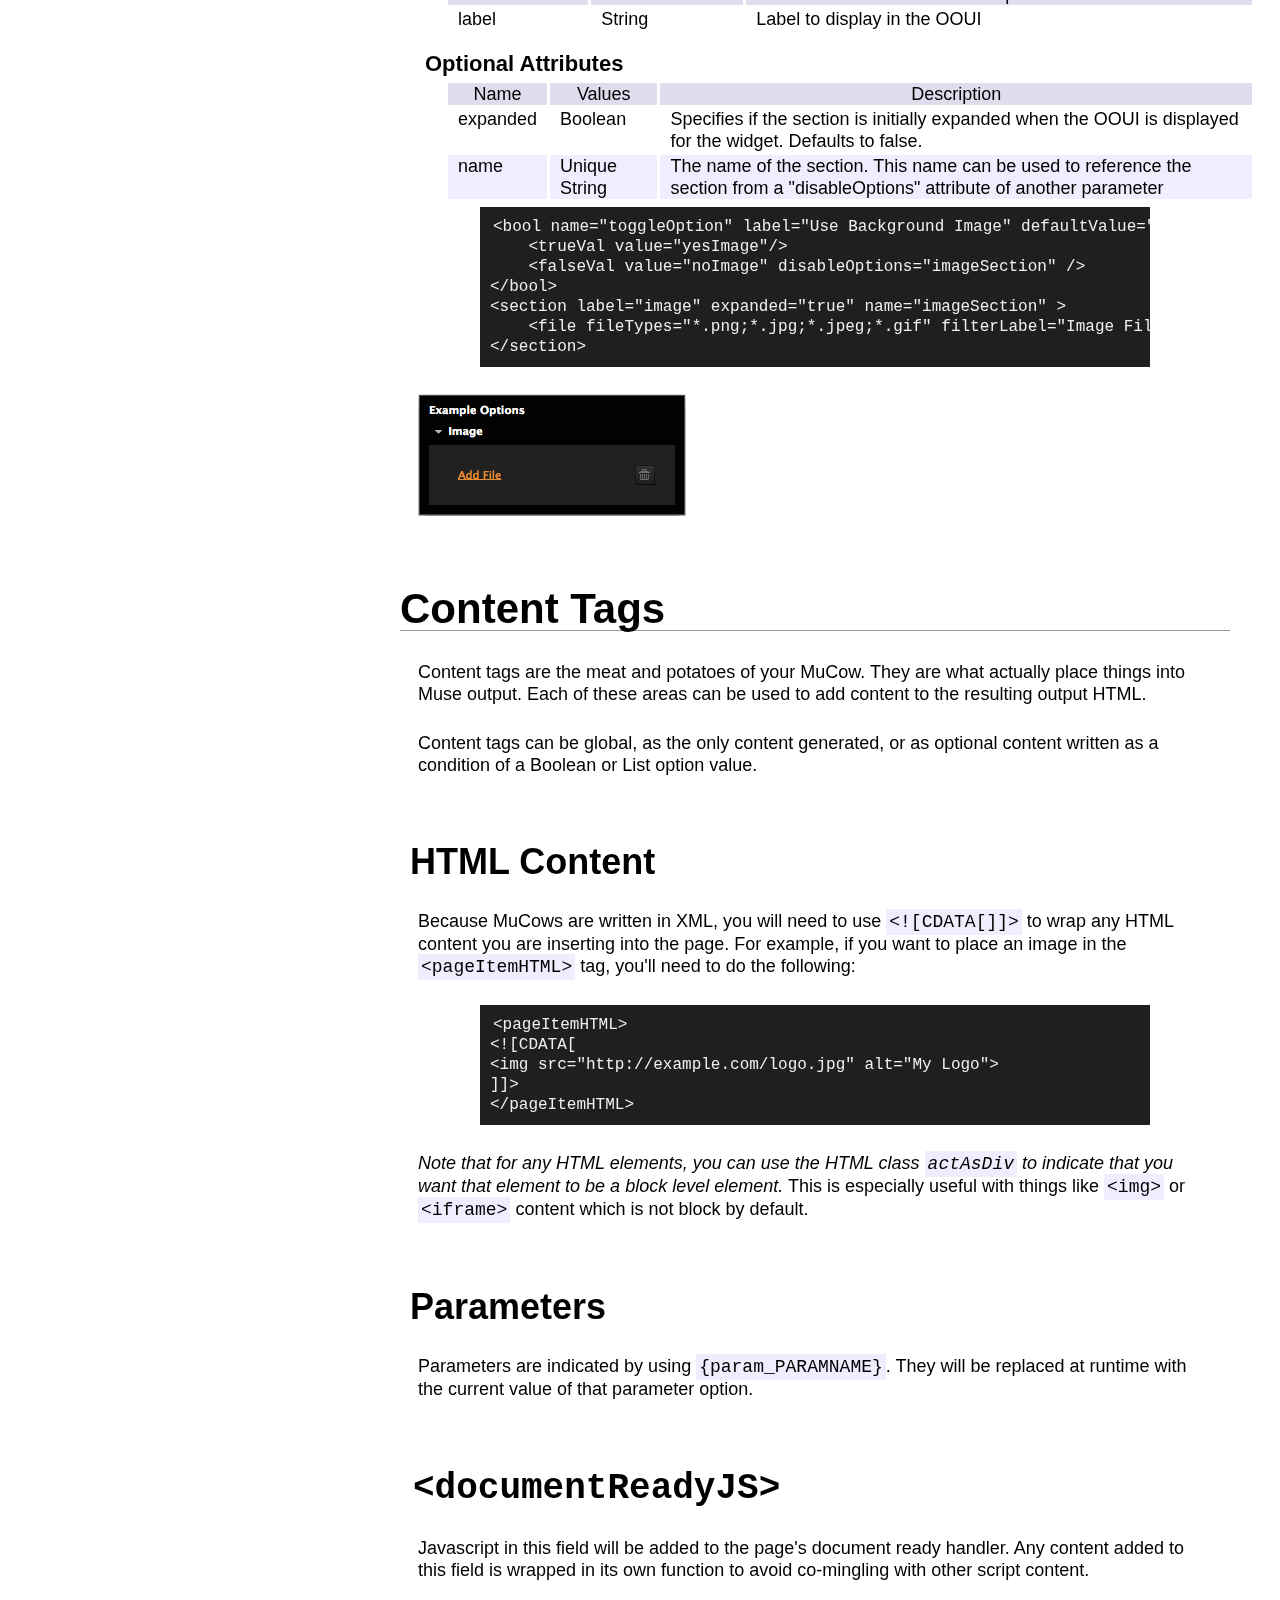
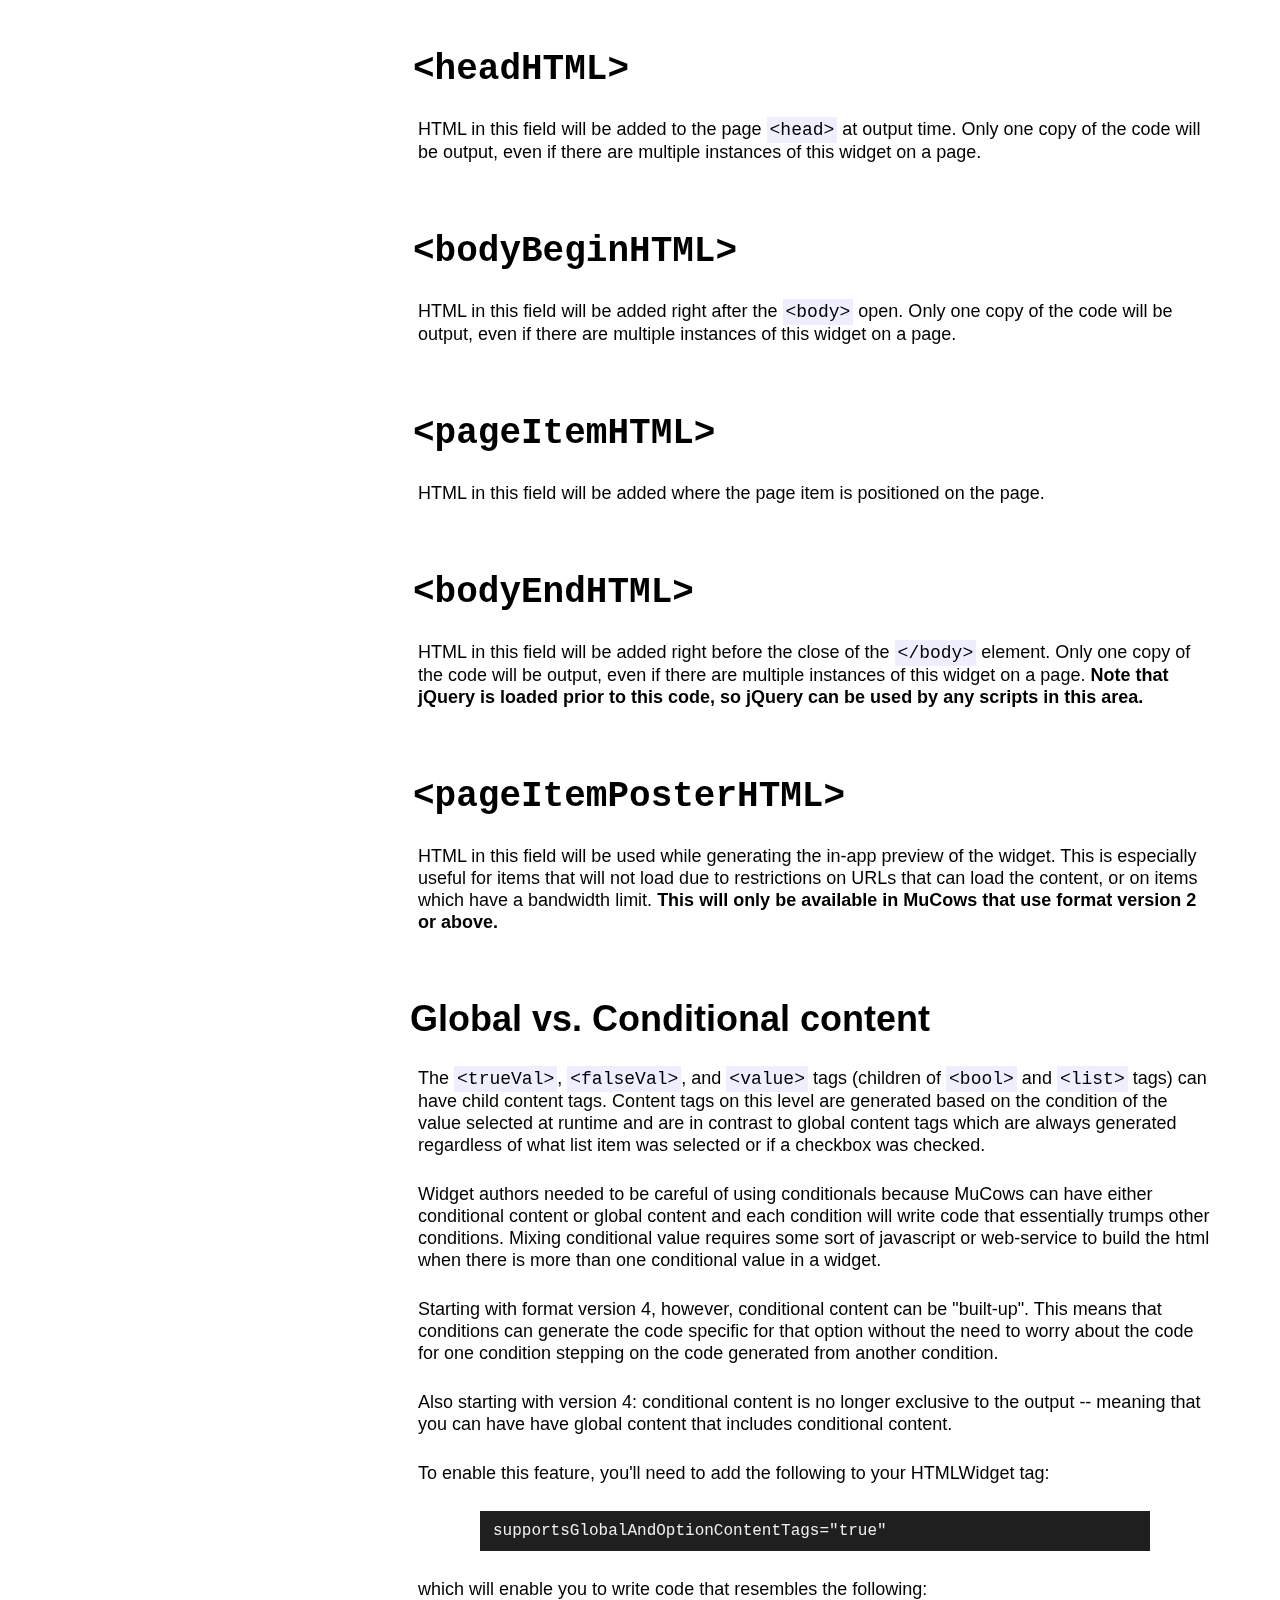
==== commit f2122eda: "updating prod mucow HTML files for documentation of format 5 & 6" ====
--- a/index.html
+++ b/index.html
@@ -117,8 +117,8 @@
 </tr>
 <tr>
 <td>formatNumber</td>
-<td>4&nbsp;(Muse&nbsp;2015.1+) <br> 3&nbsp;(Muse&nbsp;2014.3+) <br> 2&nbsp;(Muse&nbsp;2014.0+) <br> 1&nbsp;(Muse&nbsp;7.0+)</td>
-<td><strong>Required.</strong> The format number of this file. Current Muse versions support format 3 and below.</td>
+<td>6&nbsp;(Muse&nbsp;2017.0+) <br>5&nbsp;(Muse&nbsp;2015.2+) <br>4&nbsp;(Muse&nbsp;2015.1+) <br> 3&nbsp;(Muse&nbsp;2014.3+) <br> 2&nbsp;(Muse&nbsp;2014.0+) <br> 1&nbsp;(Muse&nbsp;7.0+)</td>
+<td><strong>Required.</strong> The format number of this file. Current Muse versions support format 6 and below.</td>
 </tr>
 <tr>
 <td>localization</td>
@@ -184,6 +184,16 @@
 <td>isResponsive</td>
 <td>Boolean</td>
 <td>Indicates if the page item should can be responsive to support fluid sizing. (format 4+)</td>
+</tr>
+<tr>
+<td>outputAsFixedHeight</td>
+<td>Boolean</td>
+<td>Indicates if the page item should export with fixed height when responsive width(other option is min-height). <em>Default value is true</em> (format 6+)</td>
+</tr>
+<tr>
+<td>supportedSizePolicies</td>
+<td>String</td>
+<td>Comma seperated list indicating which resize policies are supported. Possible options fixed,fluidWidth,fluidWidthHeight. (format 5+)</td>
 </tr>
 </tbody>
 </table>
@@ -1249,7 +1259,7 @@
 <tbody>
 <tr>
 <td>1</td>
-<td>7.0 (Released Nov. 2013)</td>
+<td>7.0 (Released November 2013)</td>
 </tr>
 <tr>
 <td>2</td>
@@ -1262,6 +1272,14 @@
 <tr>
 <td>4</td>
 <td>2015.1 (Released February 2016)</td>
+</tr>
+<tr>
+<td>5</td>
+<td>2015.2 (Released June 2016)</td>
+</tr>
+<tr>
+<td>6</td>
+<td>2017.0 (Released November 2016)</td>
 </tr>
 </tbody>
 </table>
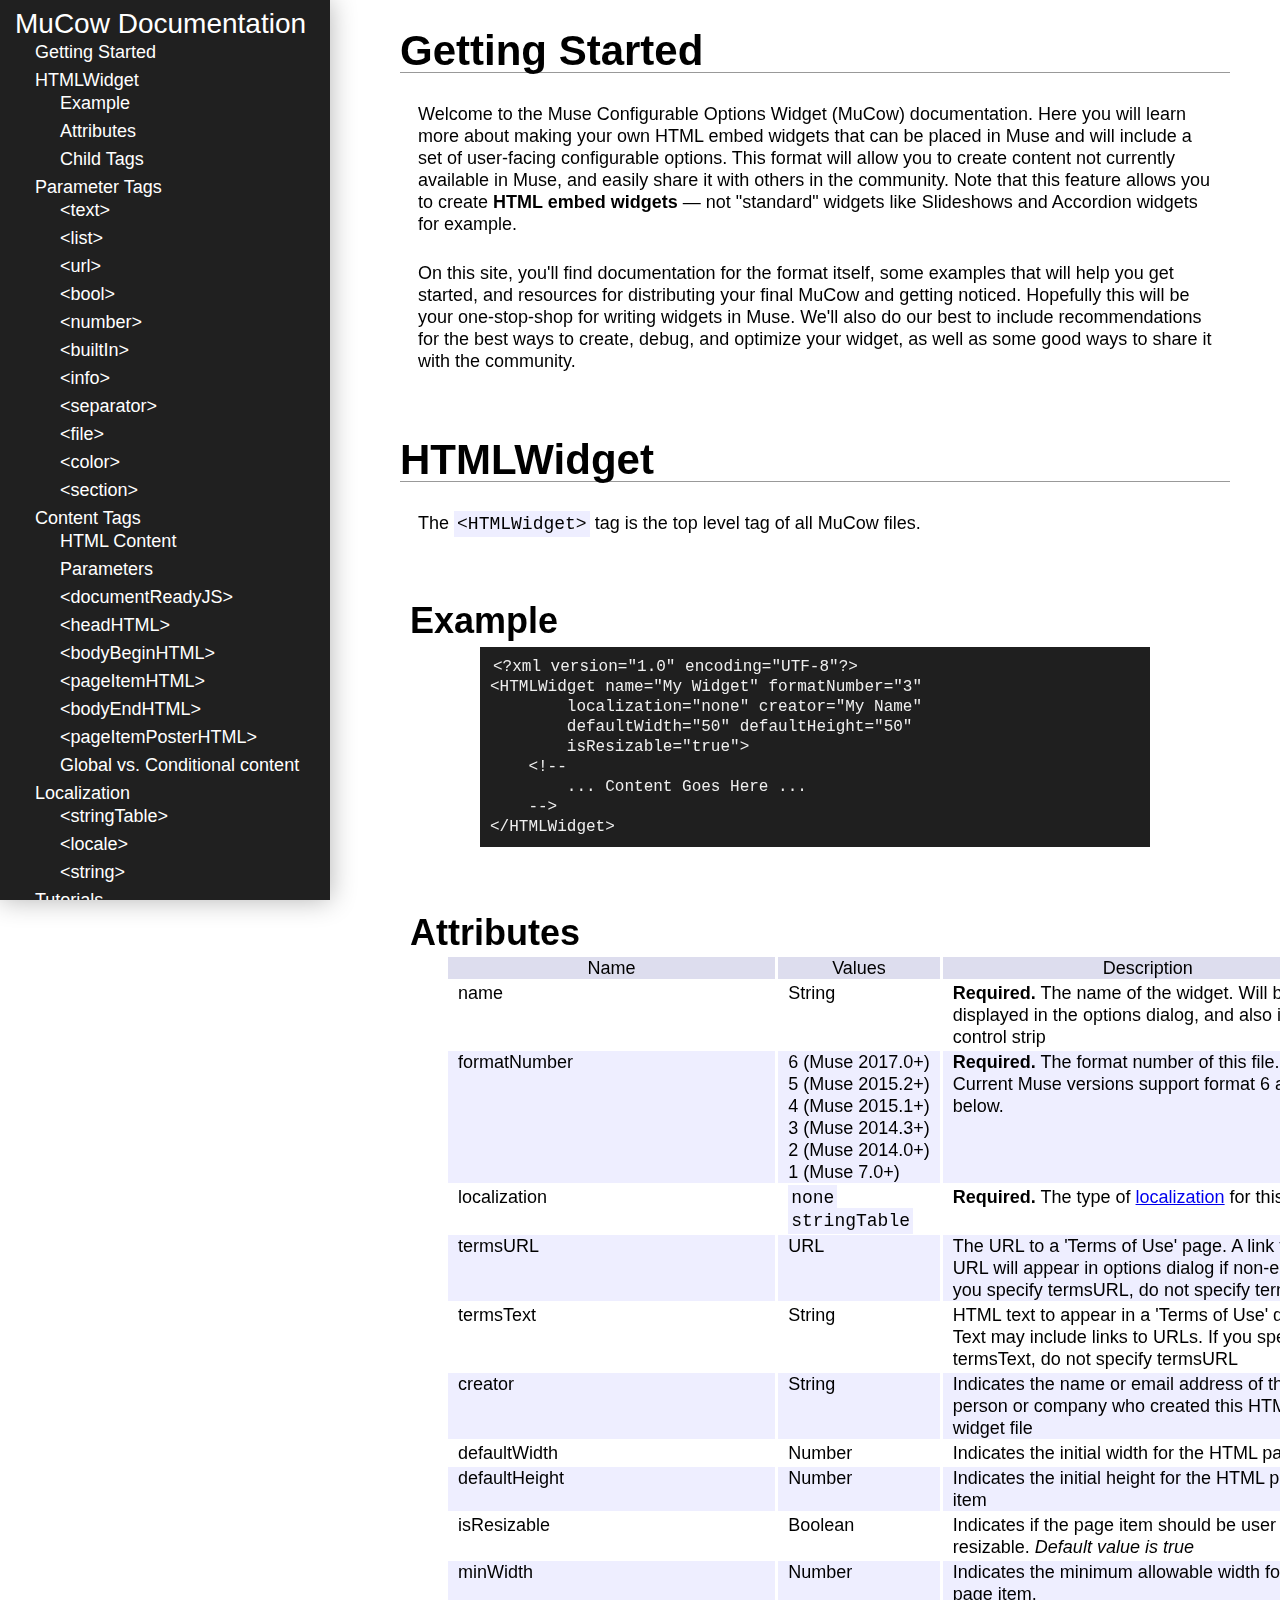
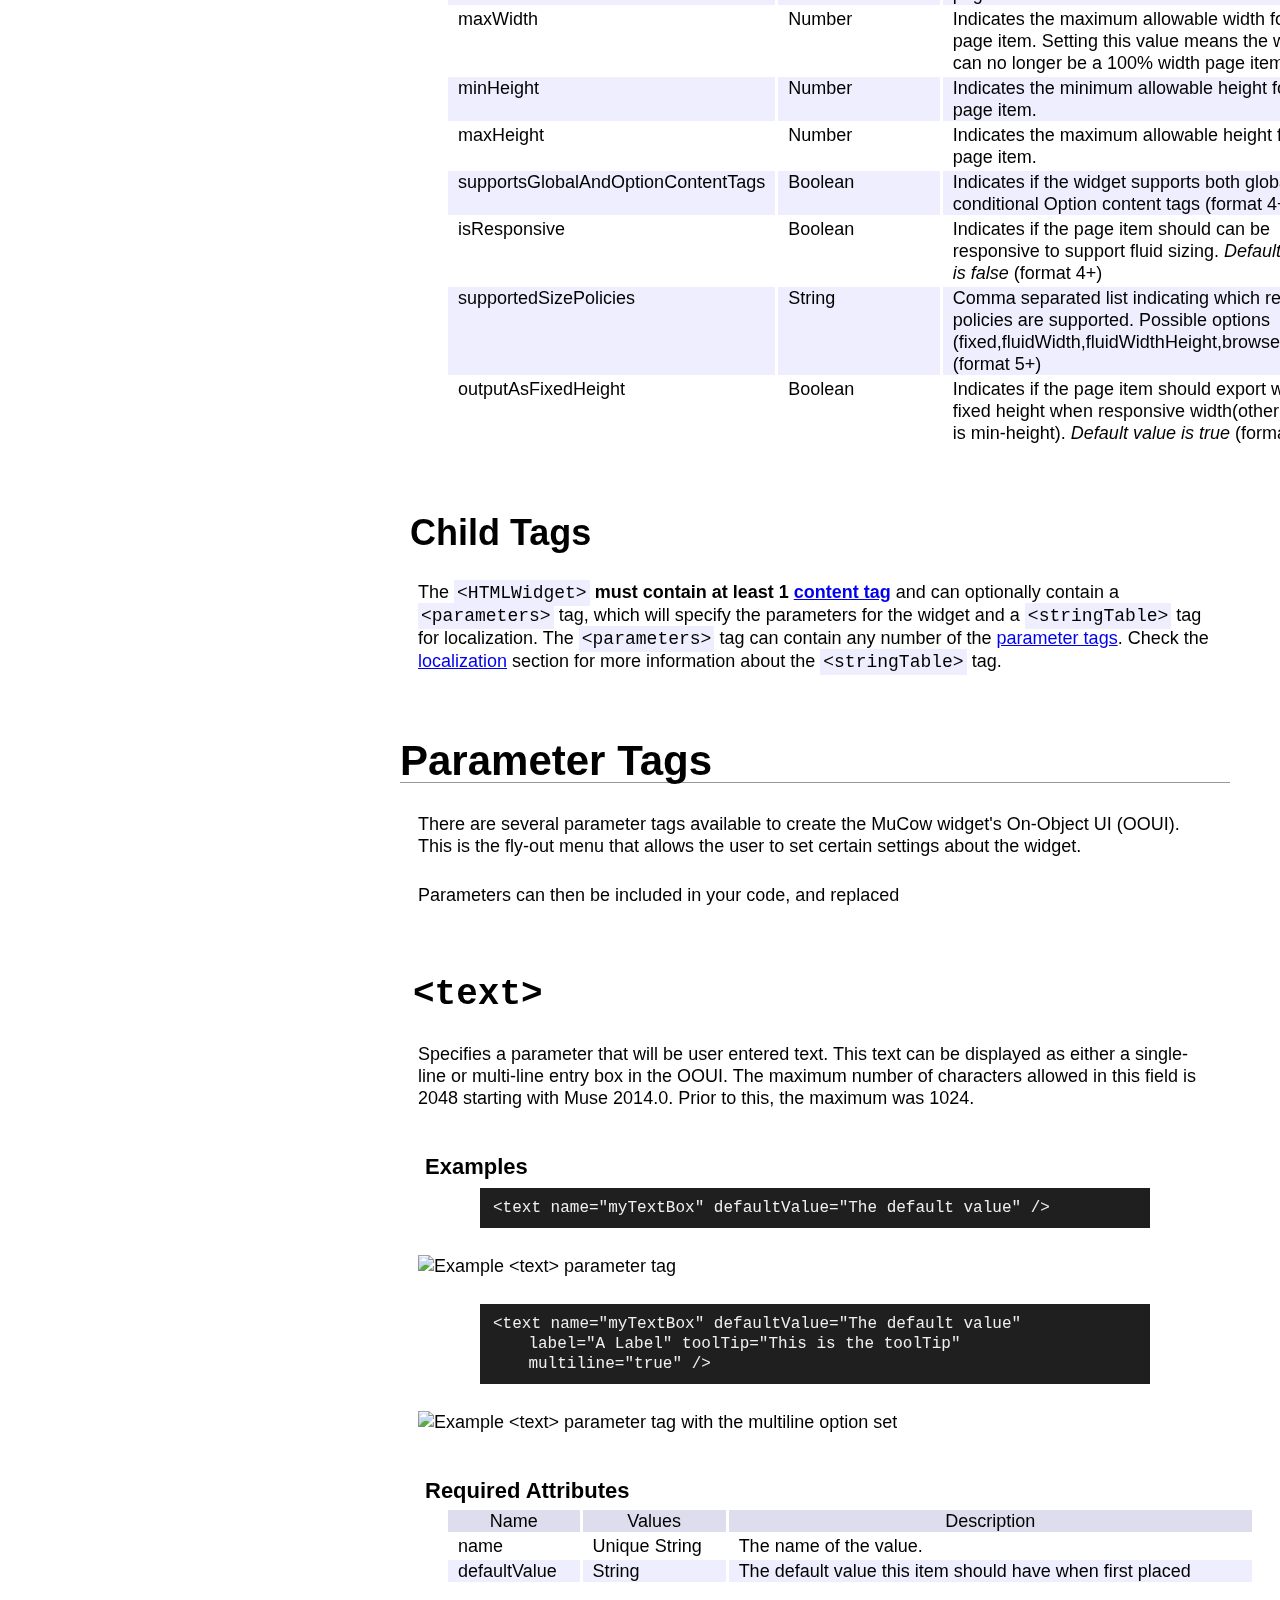
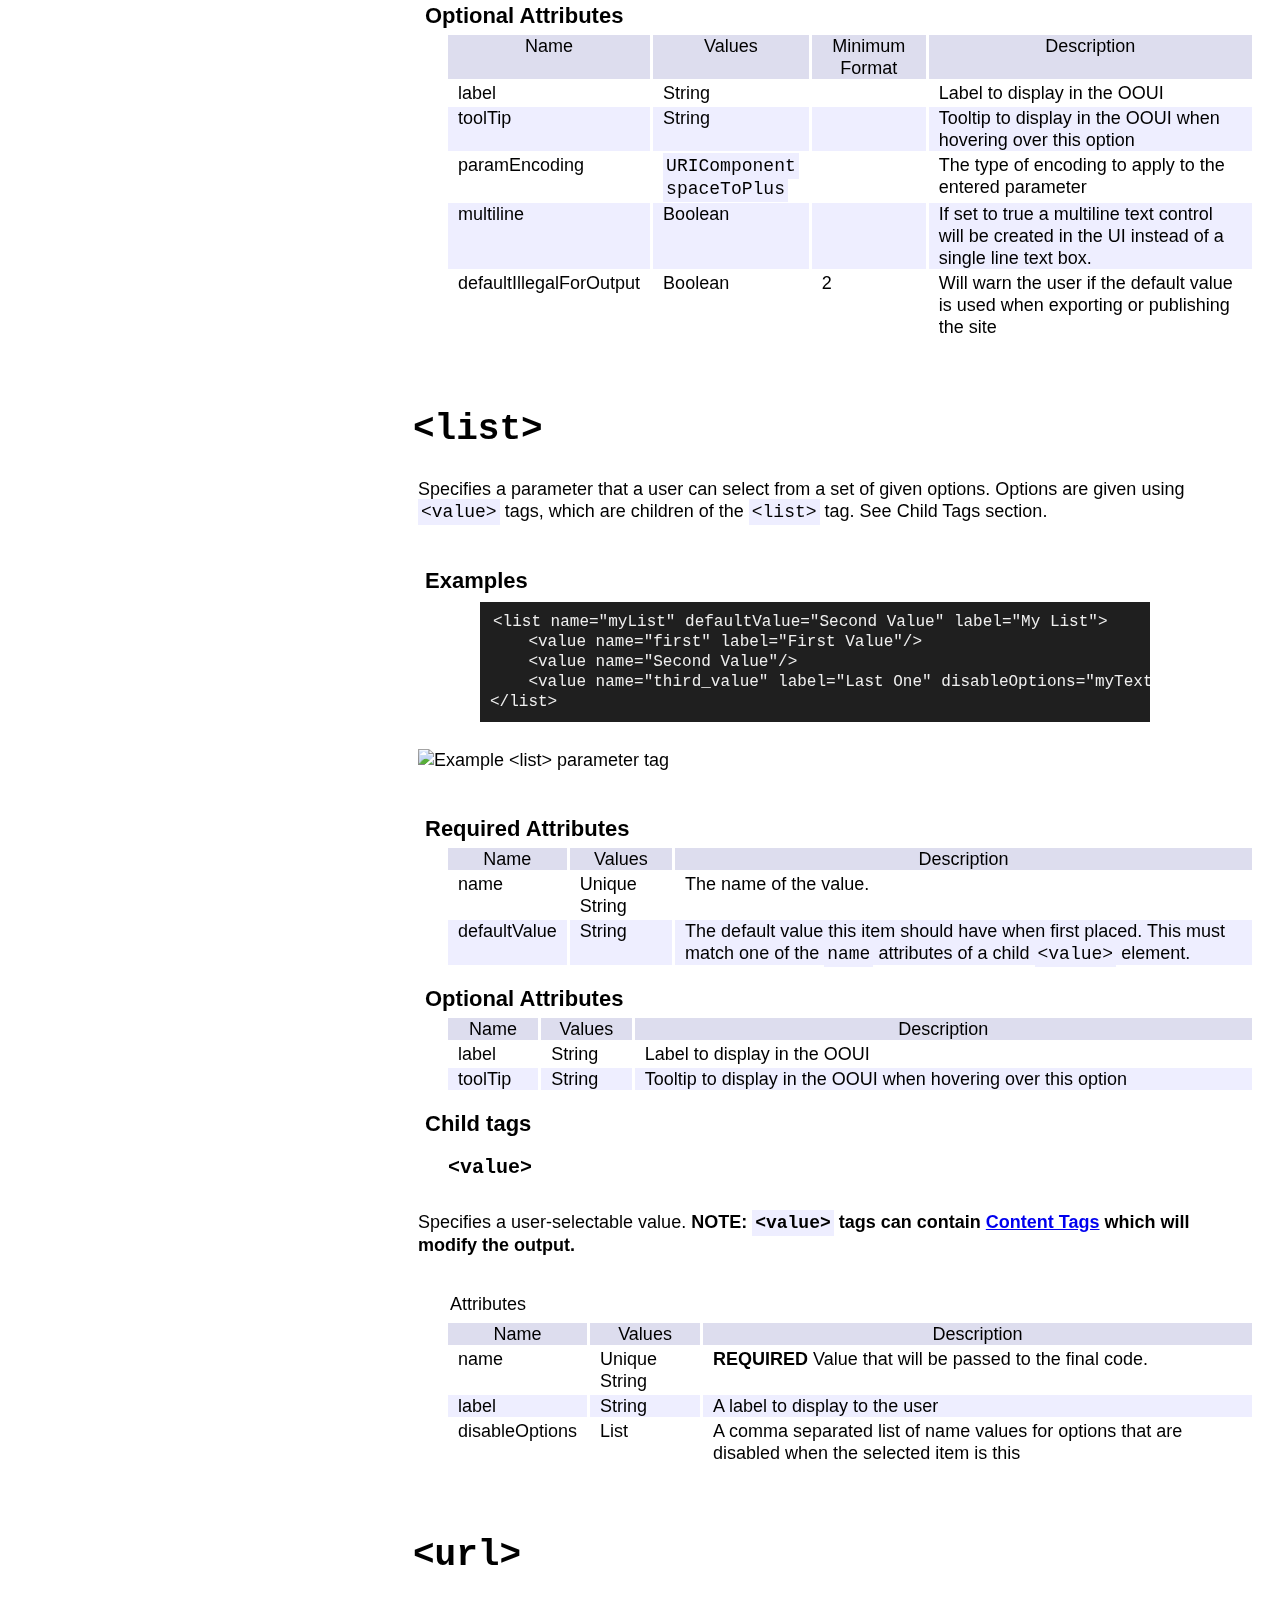
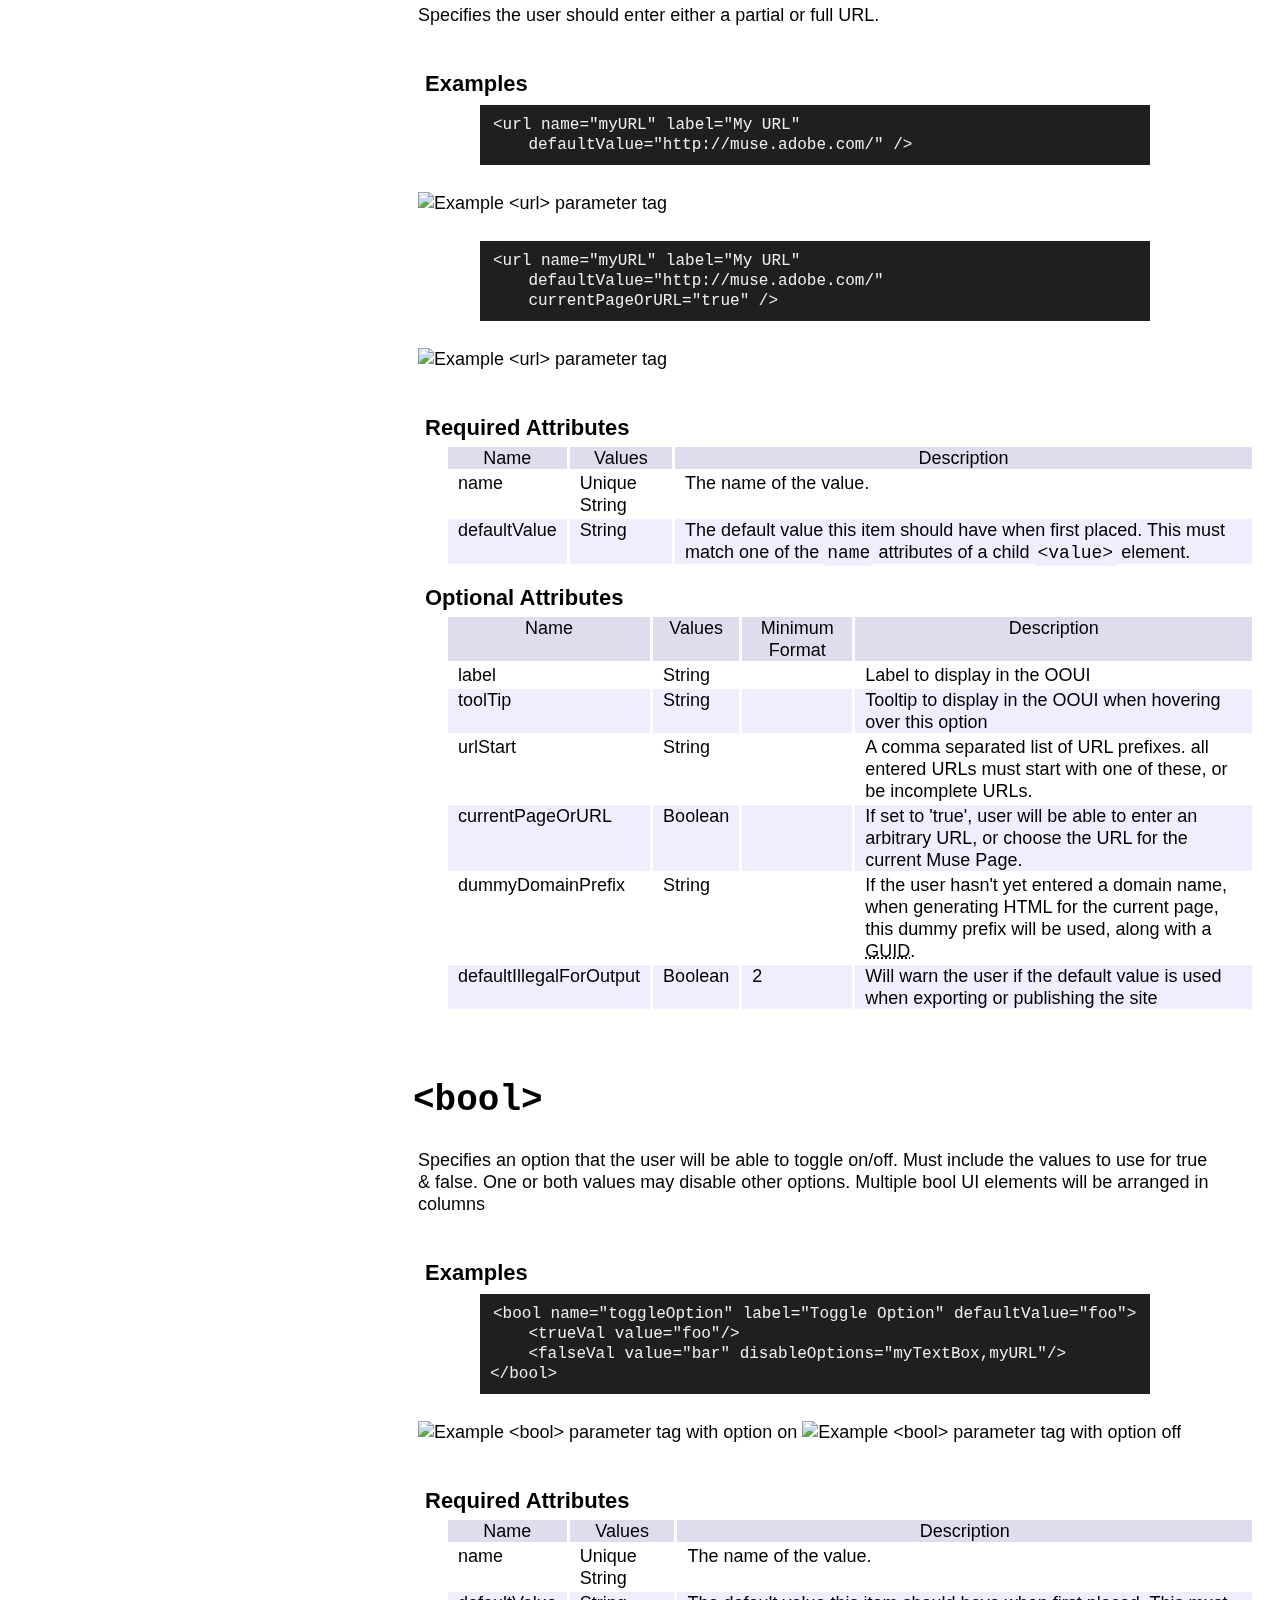
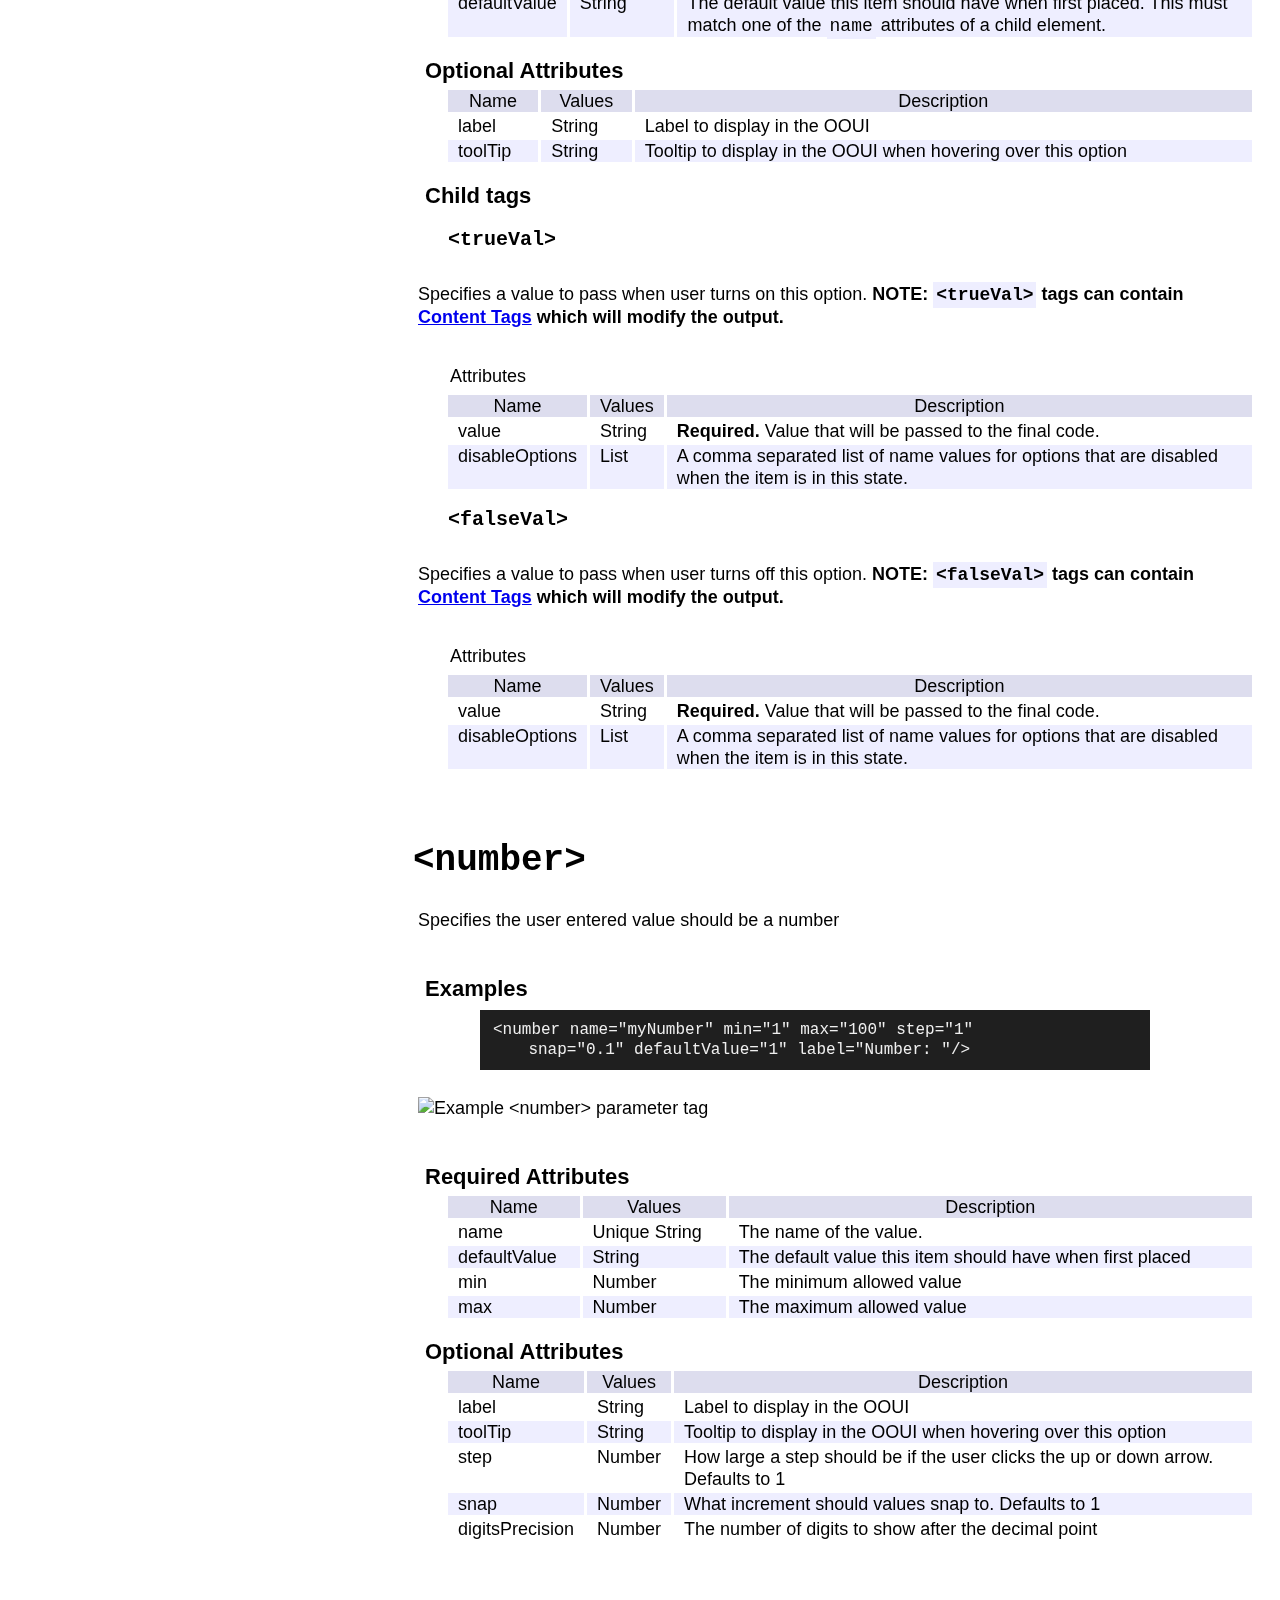
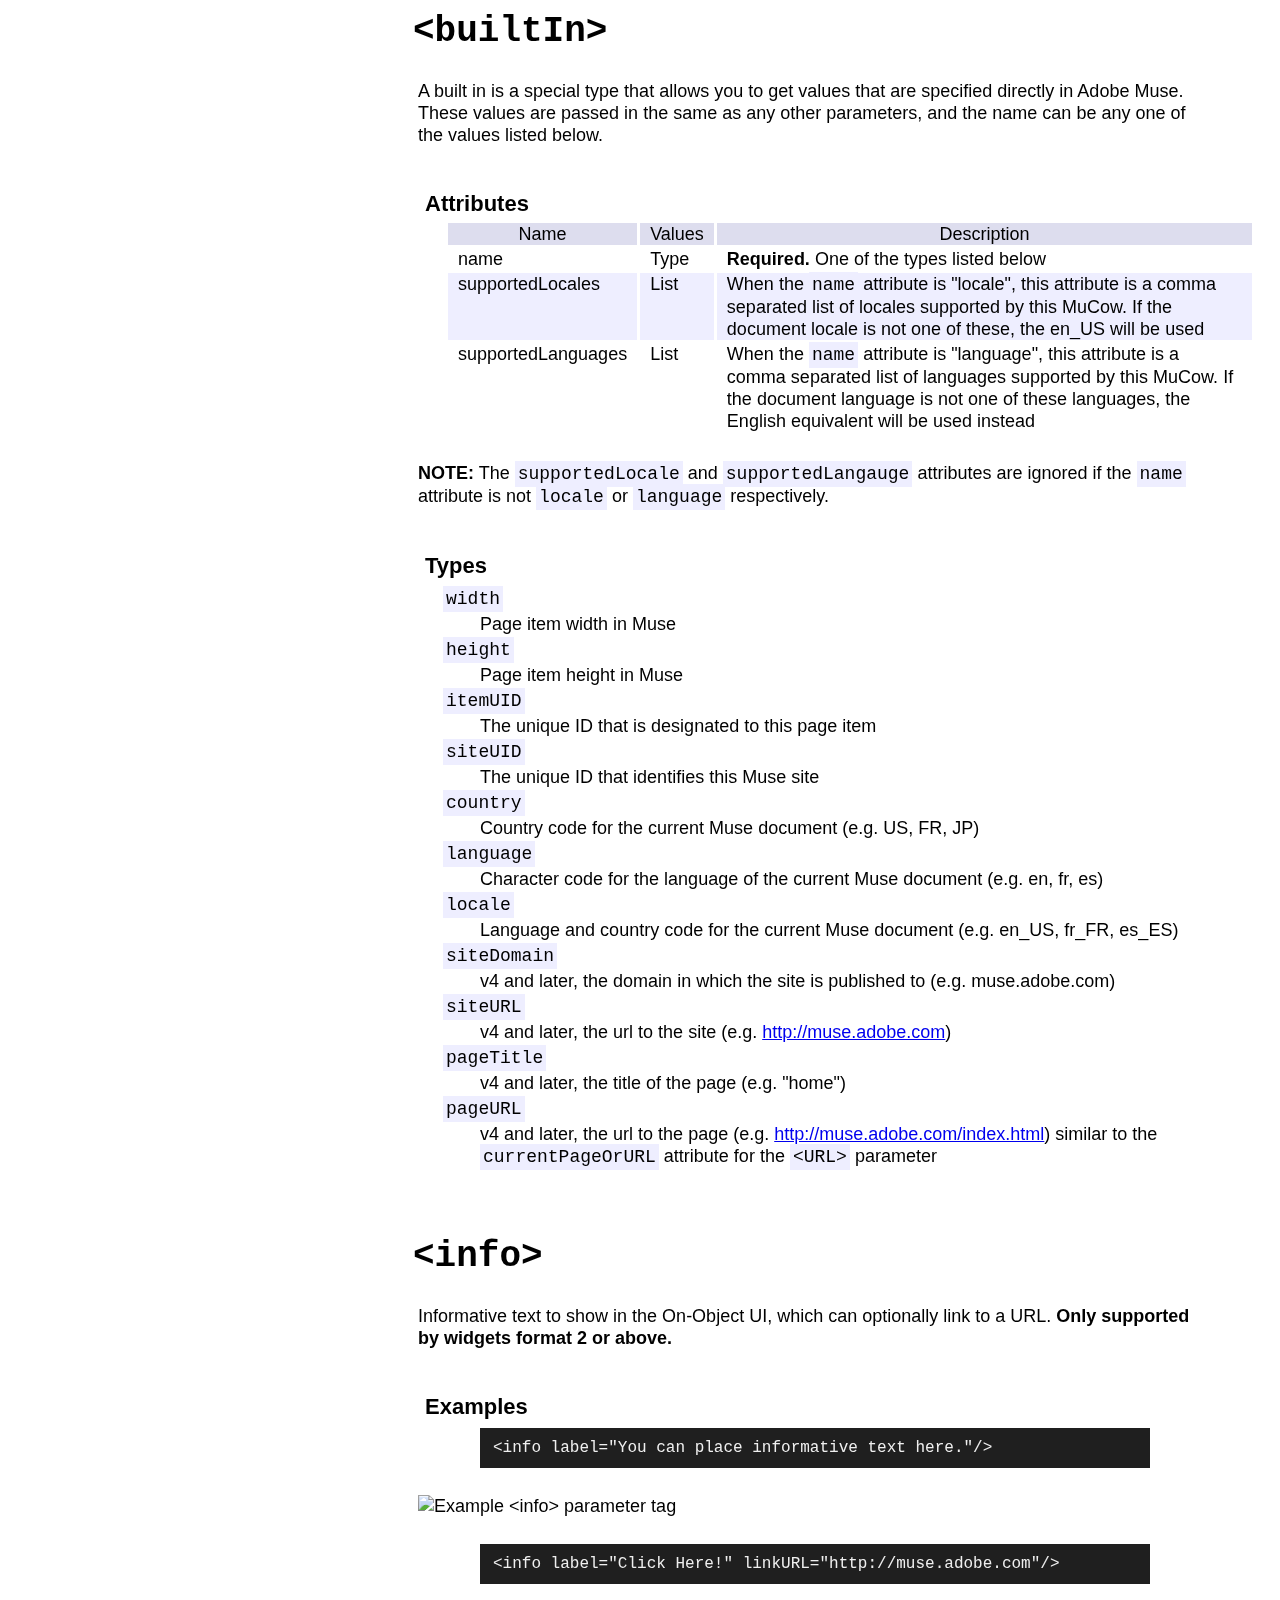
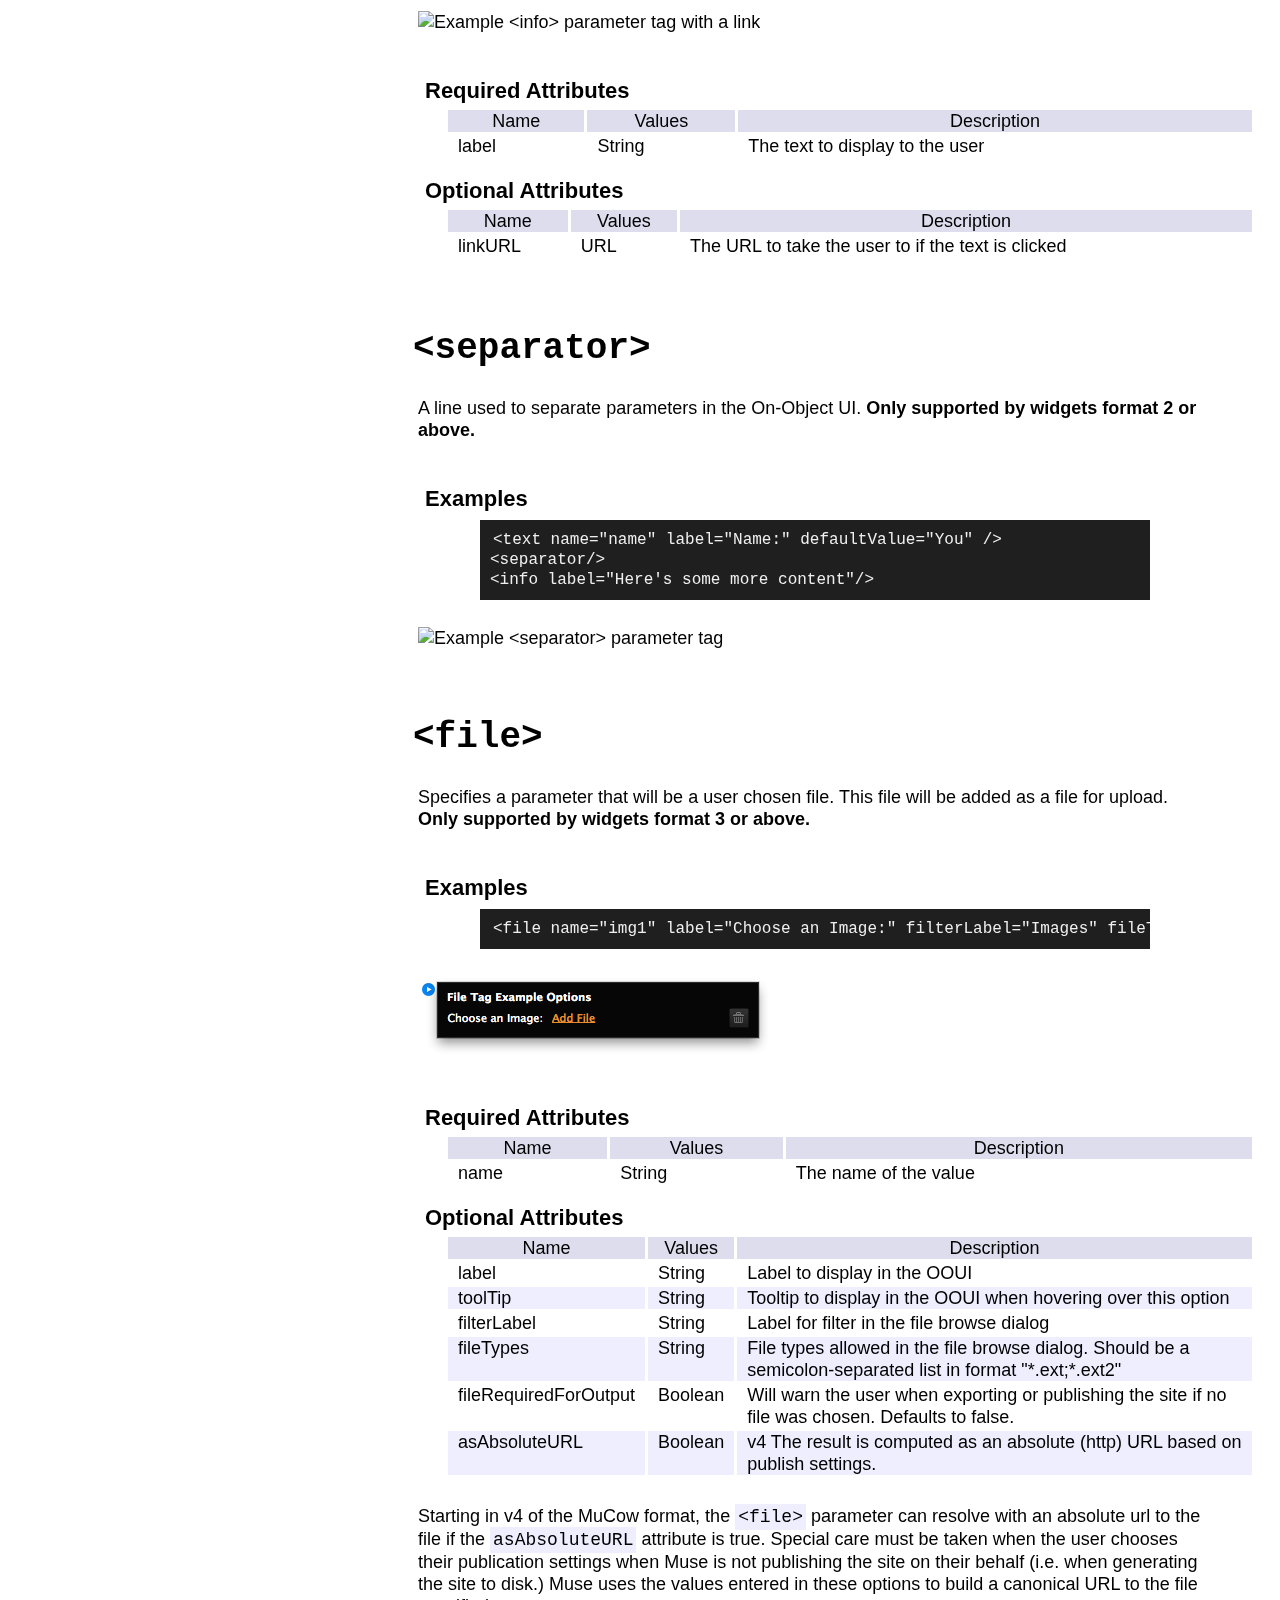
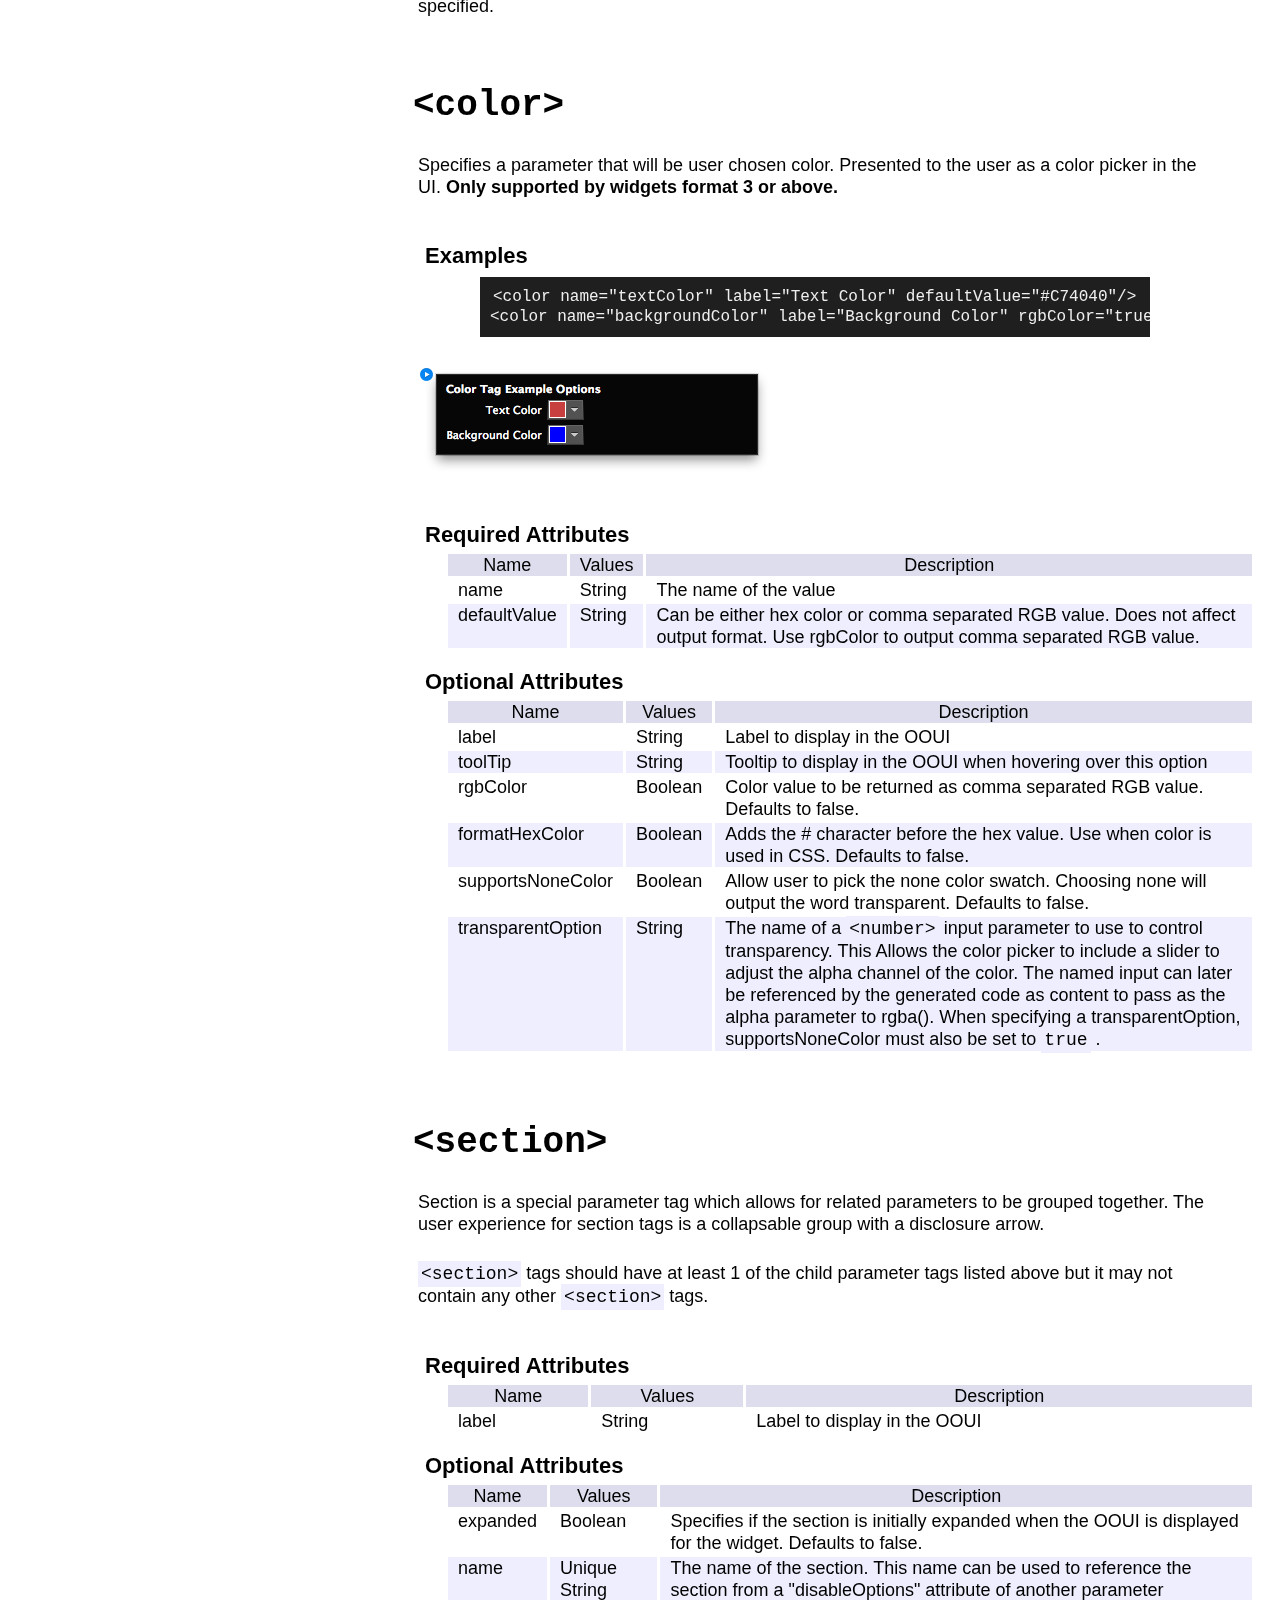
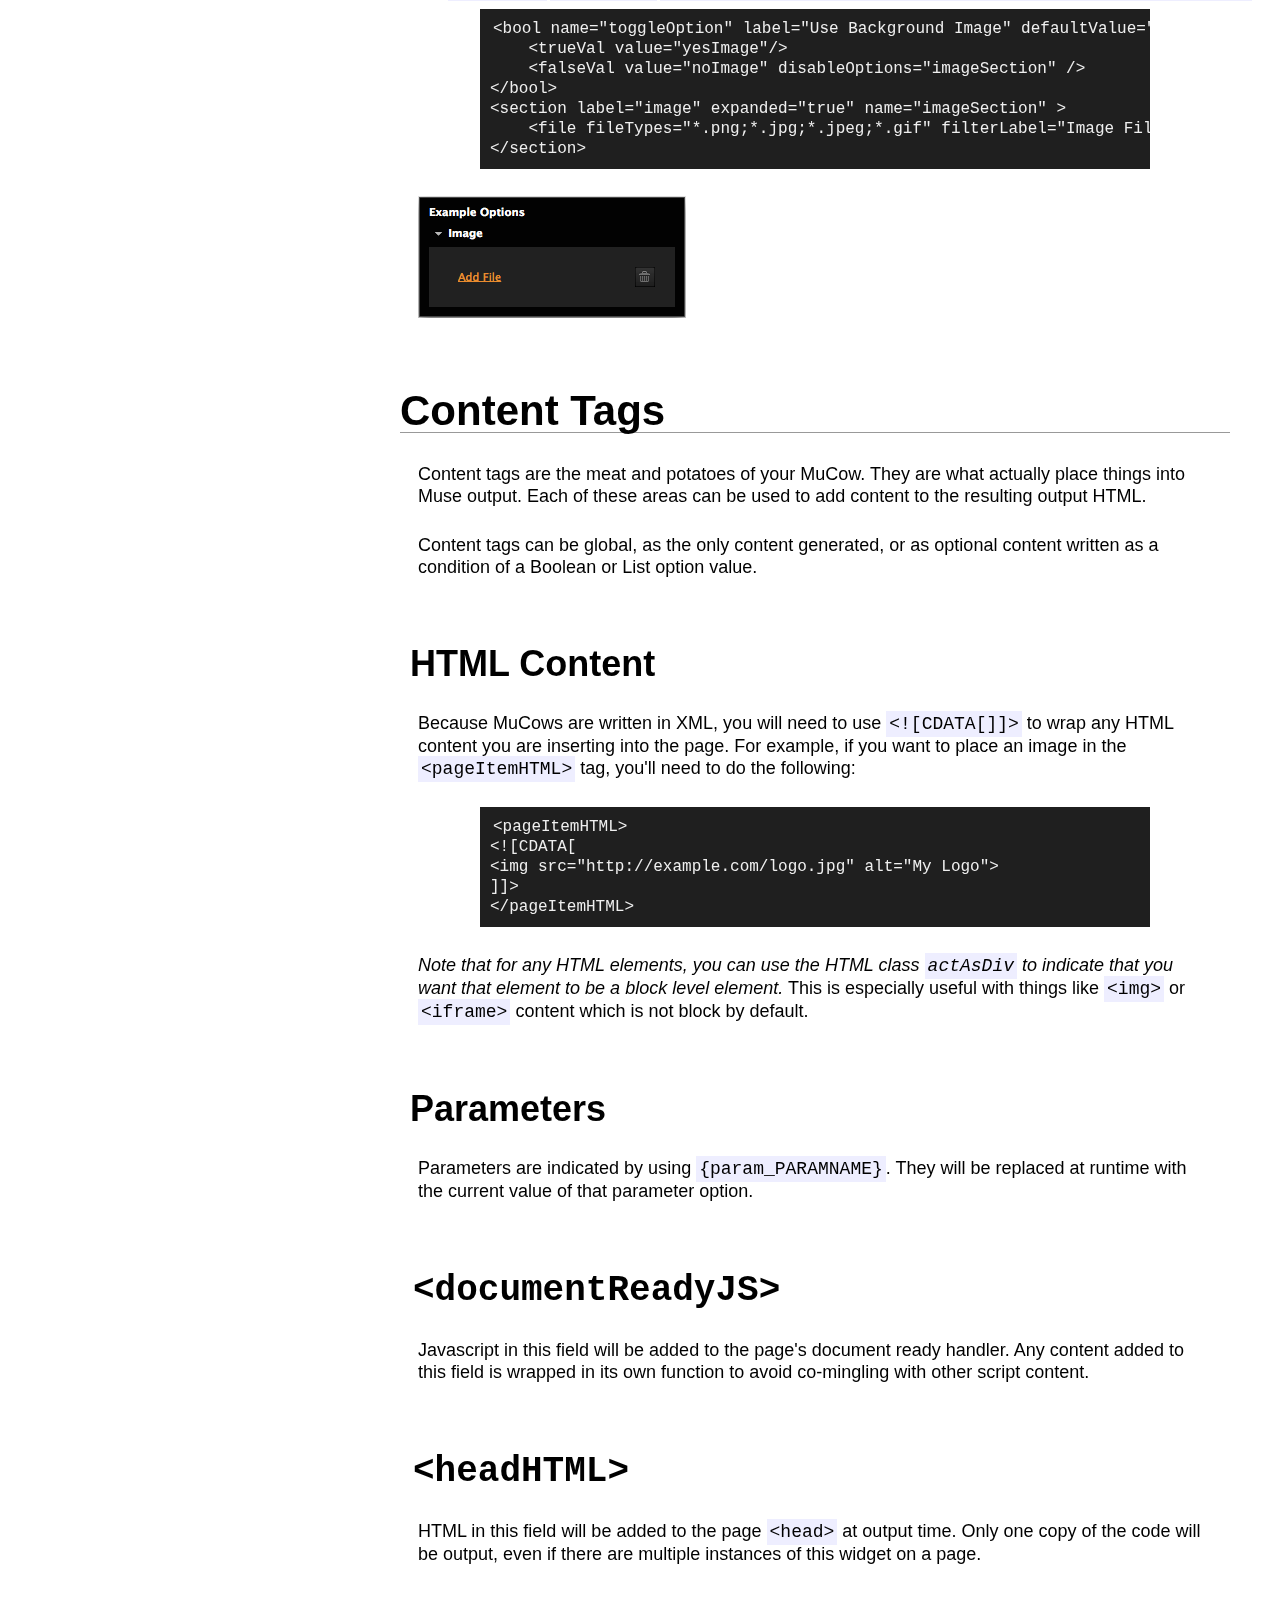
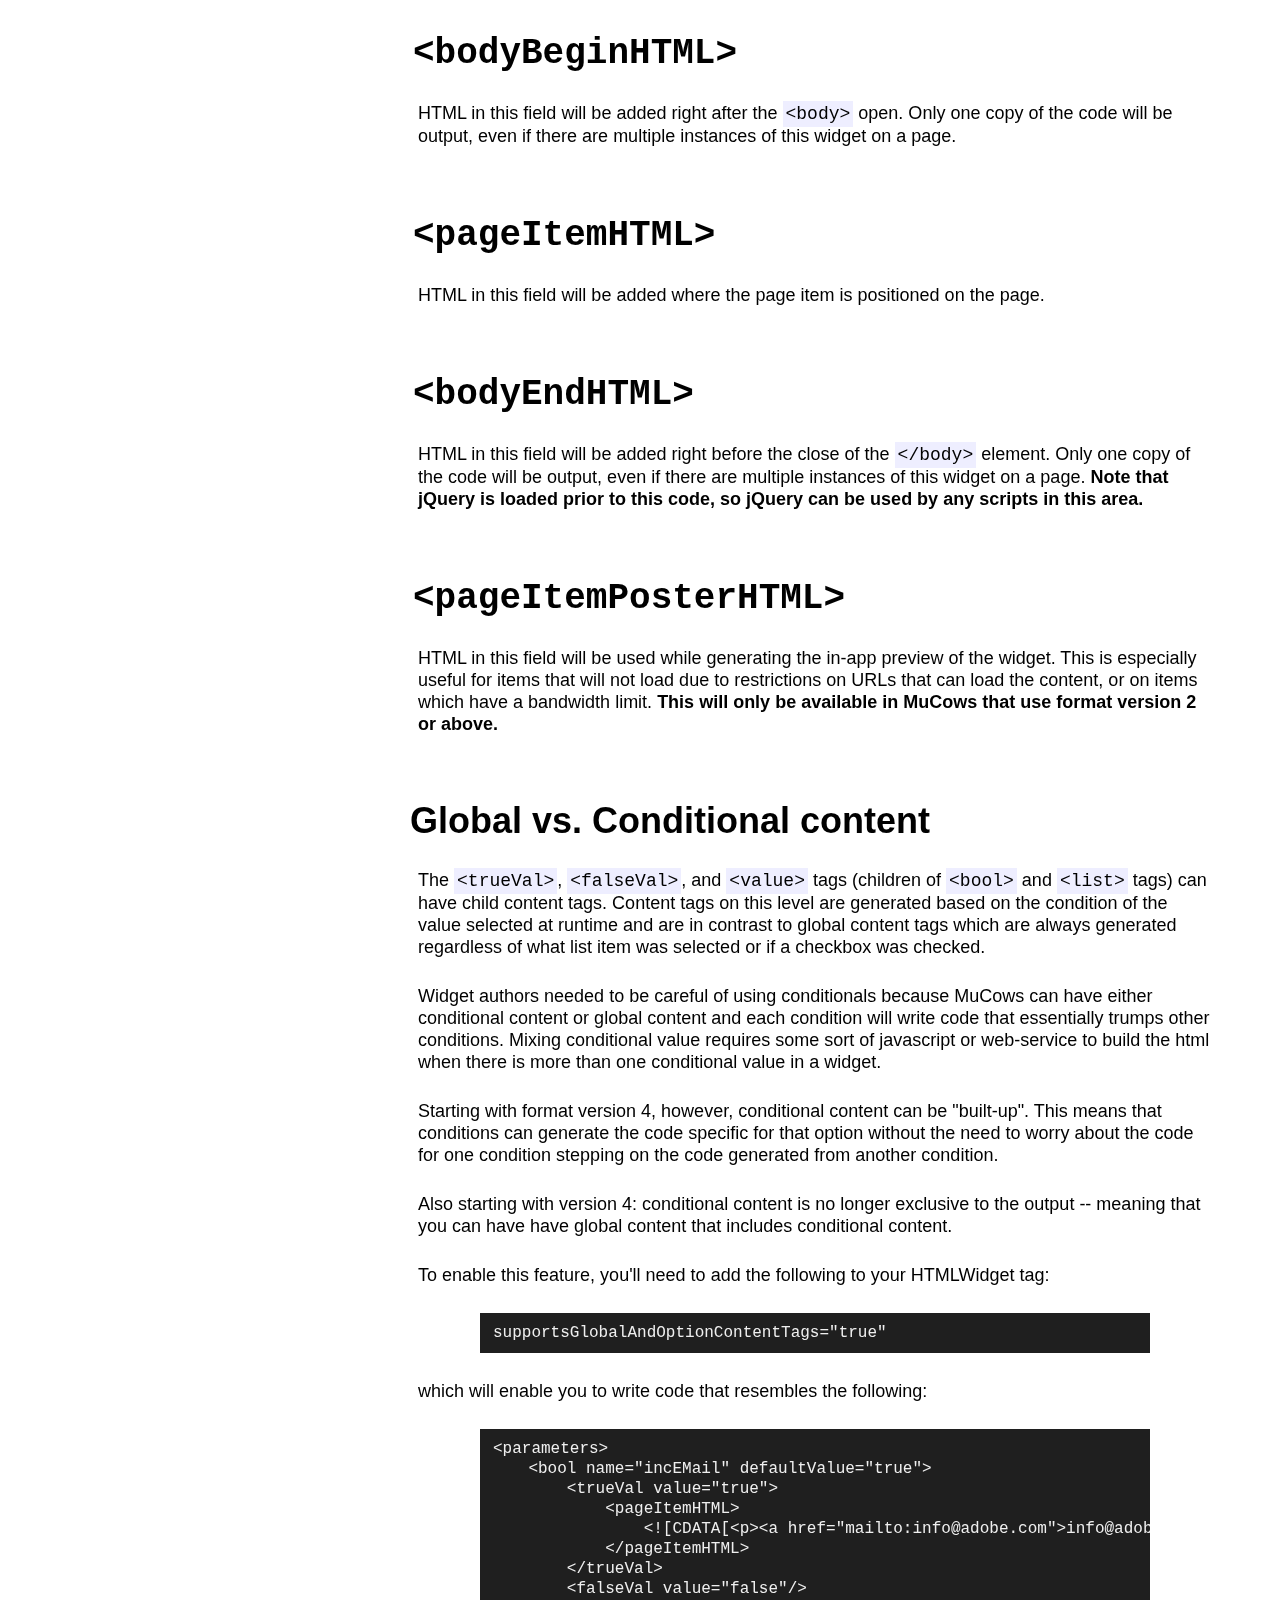
==== commit 040a9520: "updating prod mucow HTML files to add missing browser width option" ====
--- a/index.html
+++ b/index.html
@@ -183,17 +183,17 @@
 <tr>
 <td>isResponsive</td>
 <td>Boolean</td>
-<td>Indicates if the page item should can be responsive to support fluid sizing. (format 4+)</td>
+<td>Indicates if the page item should can be responsive to support fluid sizing. <em>Default value is false</em> (format 4+)</td>
+</tr>
+<tr>
+<td>supportedSizePolicies</td>
+<td>String</td>
+<td>Comma separated list indicating which resize policies are supported. Possible options (fixed,fluidWidth,fluidWidthHeight,browserWidth). (format 5+)</td>
 </tr>
 <tr>
 <td>outputAsFixedHeight</td>
 <td>Boolean</td>
 <td>Indicates if the page item should export with fixed height when responsive width(other option is min-height). <em>Default value is true</em> (format 6+)</td>
-</tr>
-<tr>
-<td>supportedSizePolicies</td>
-<td>String</td>
-<td>Comma seperated list indicating which resize policies are supported. Possible options fixed,fluidWidth,fluidWidthHeight. (format 5+)</td>
 </tr>
 </tbody>
 </table>
